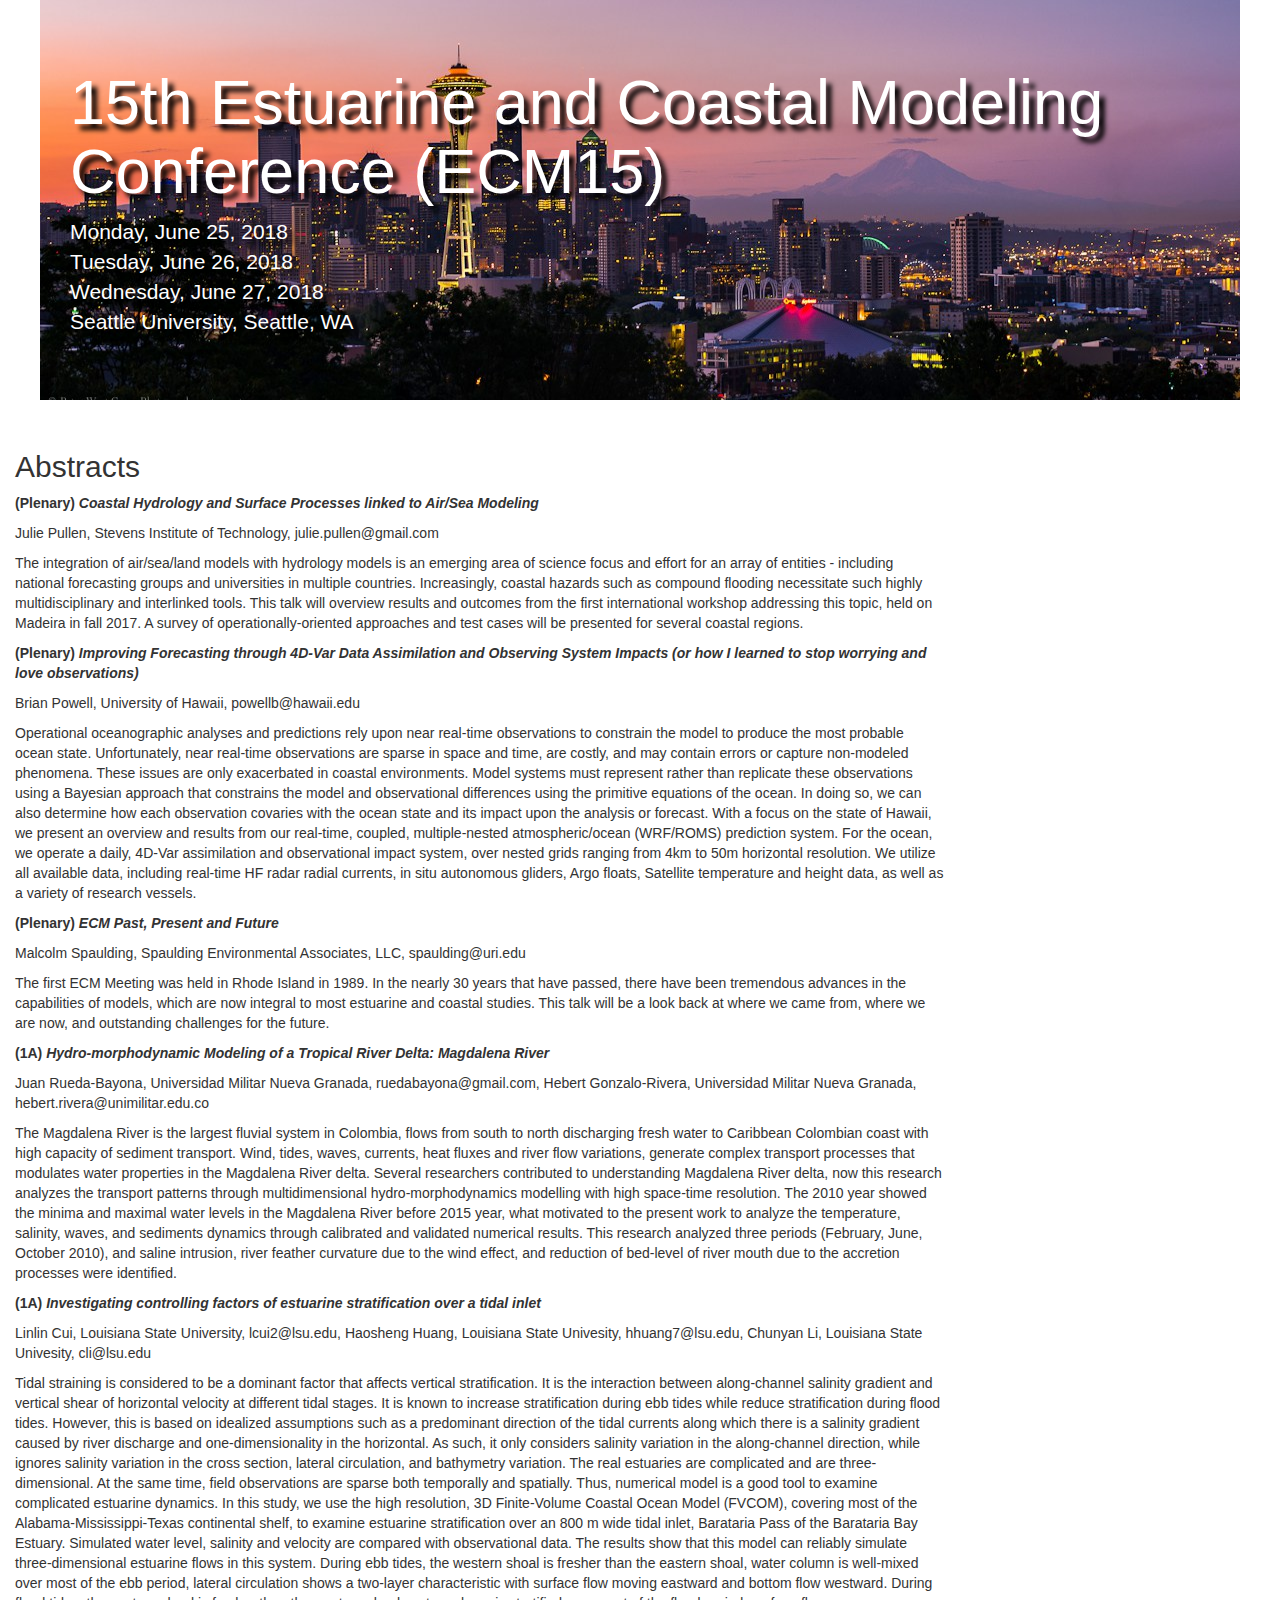
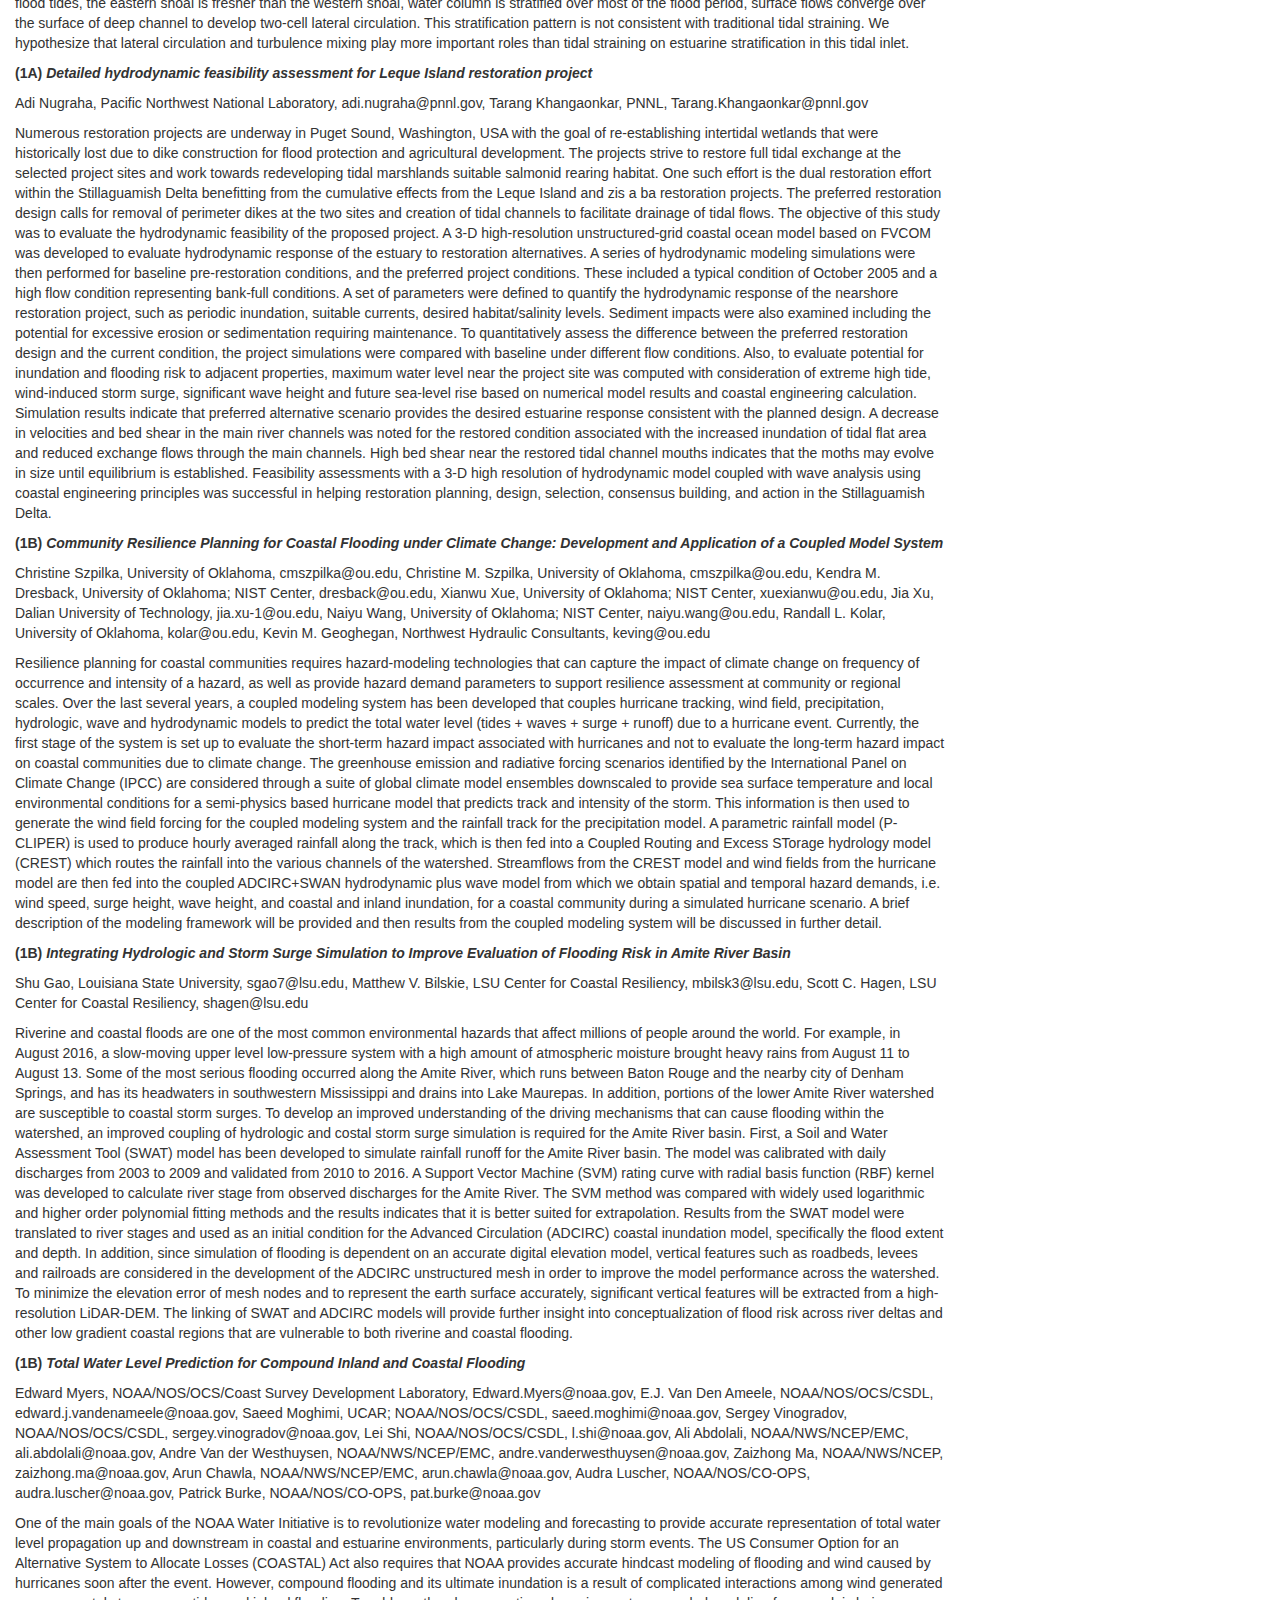
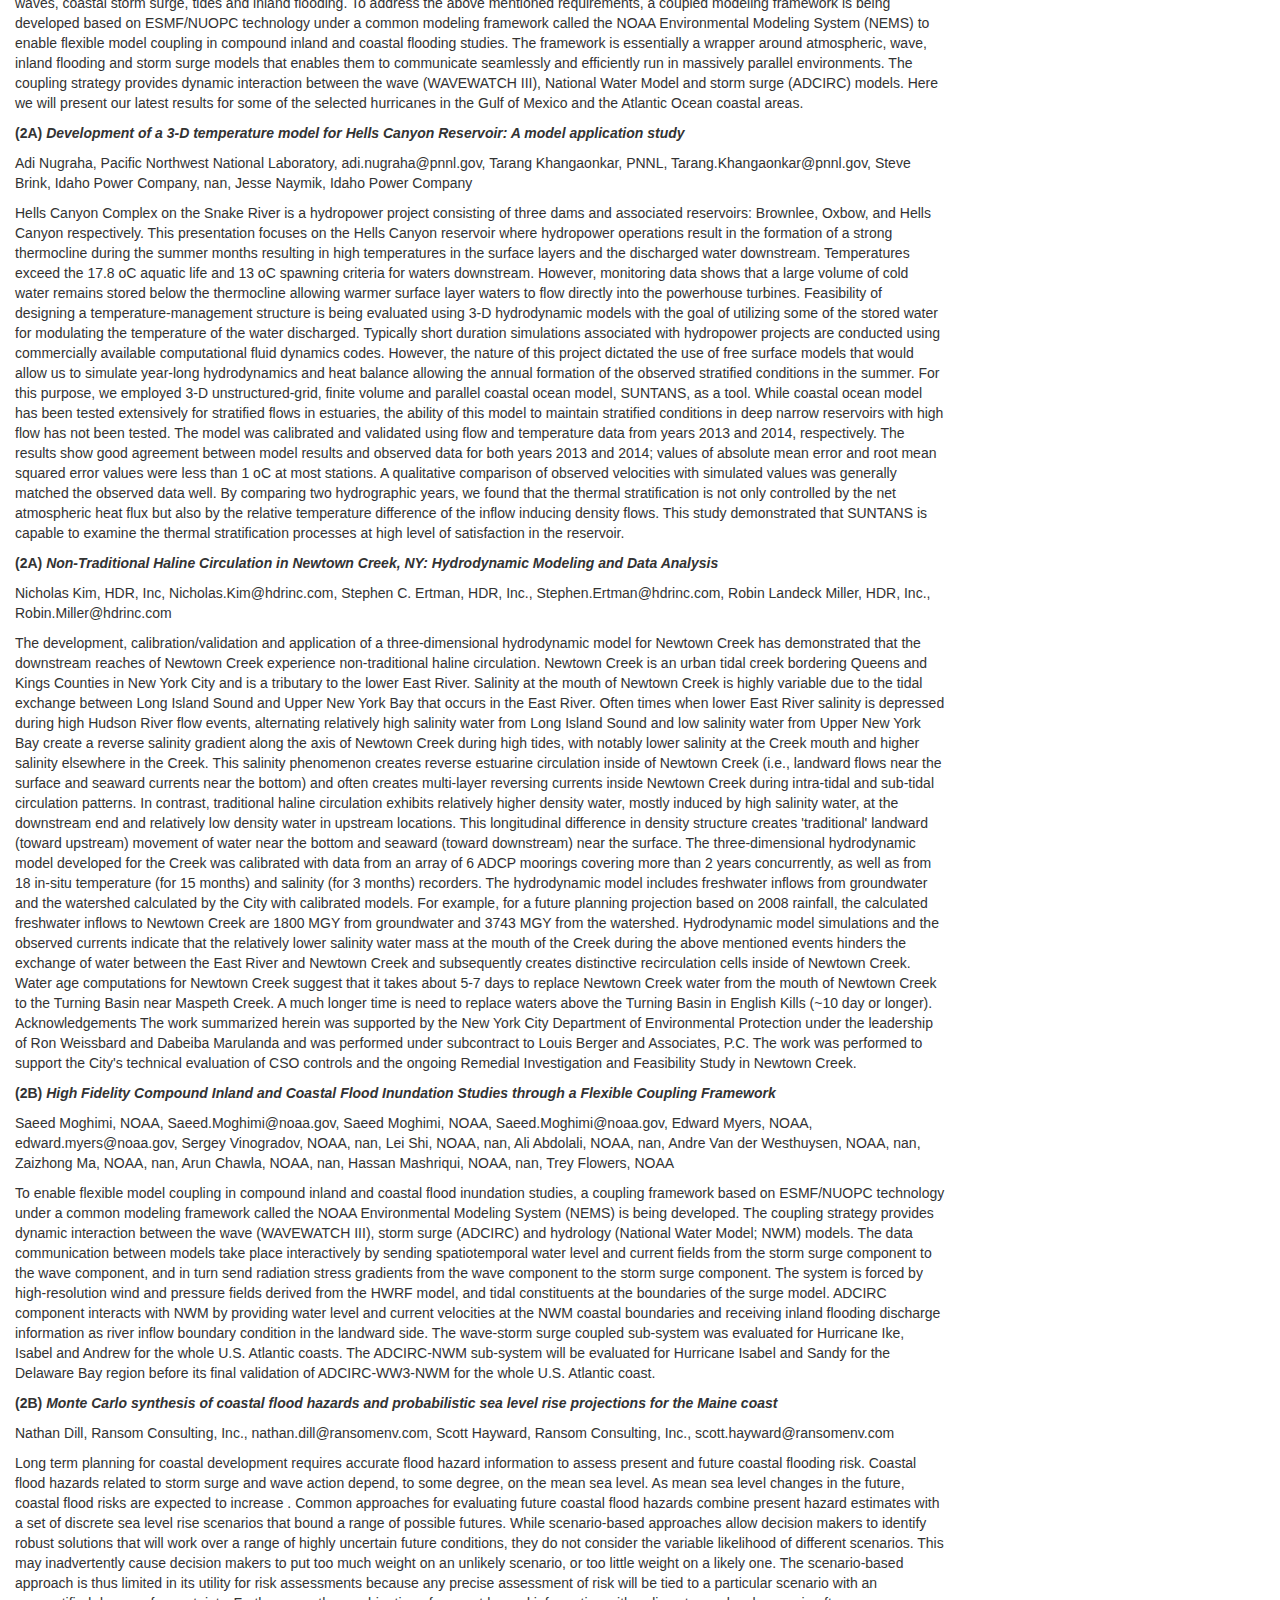
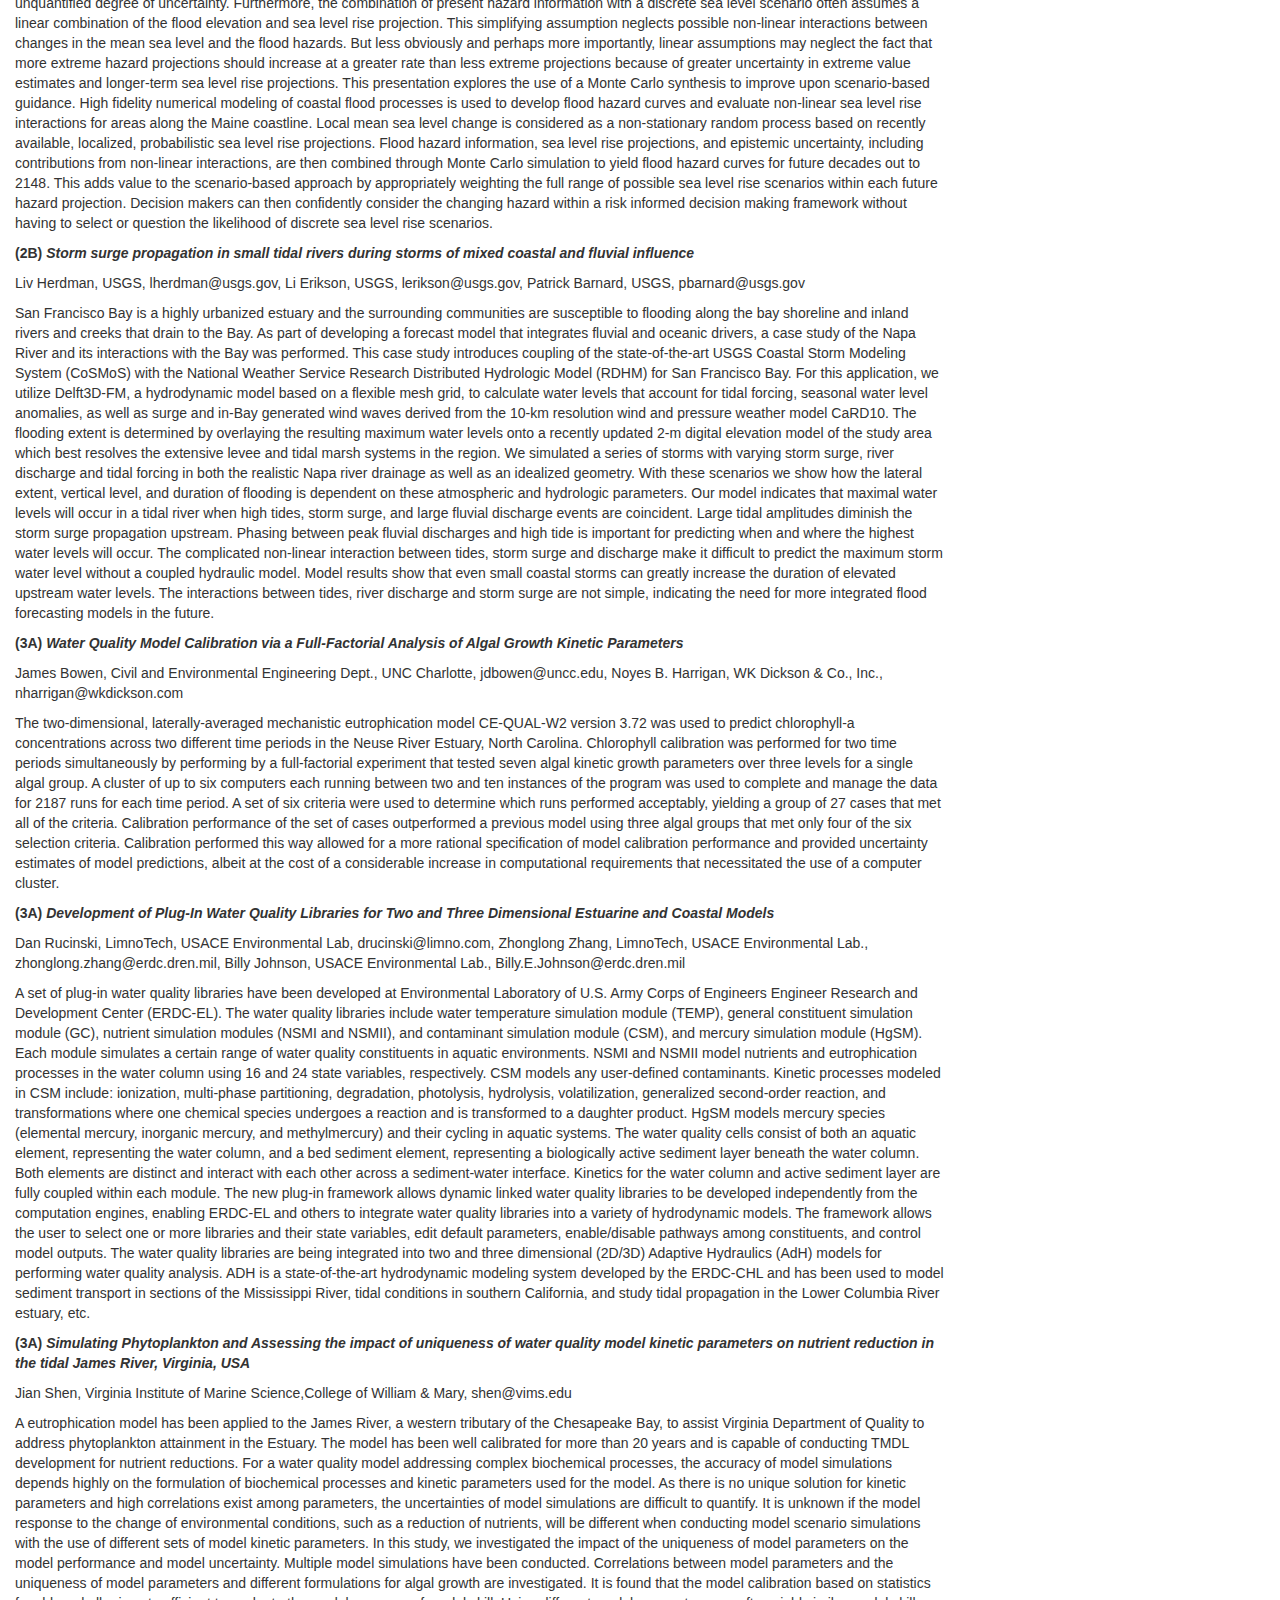
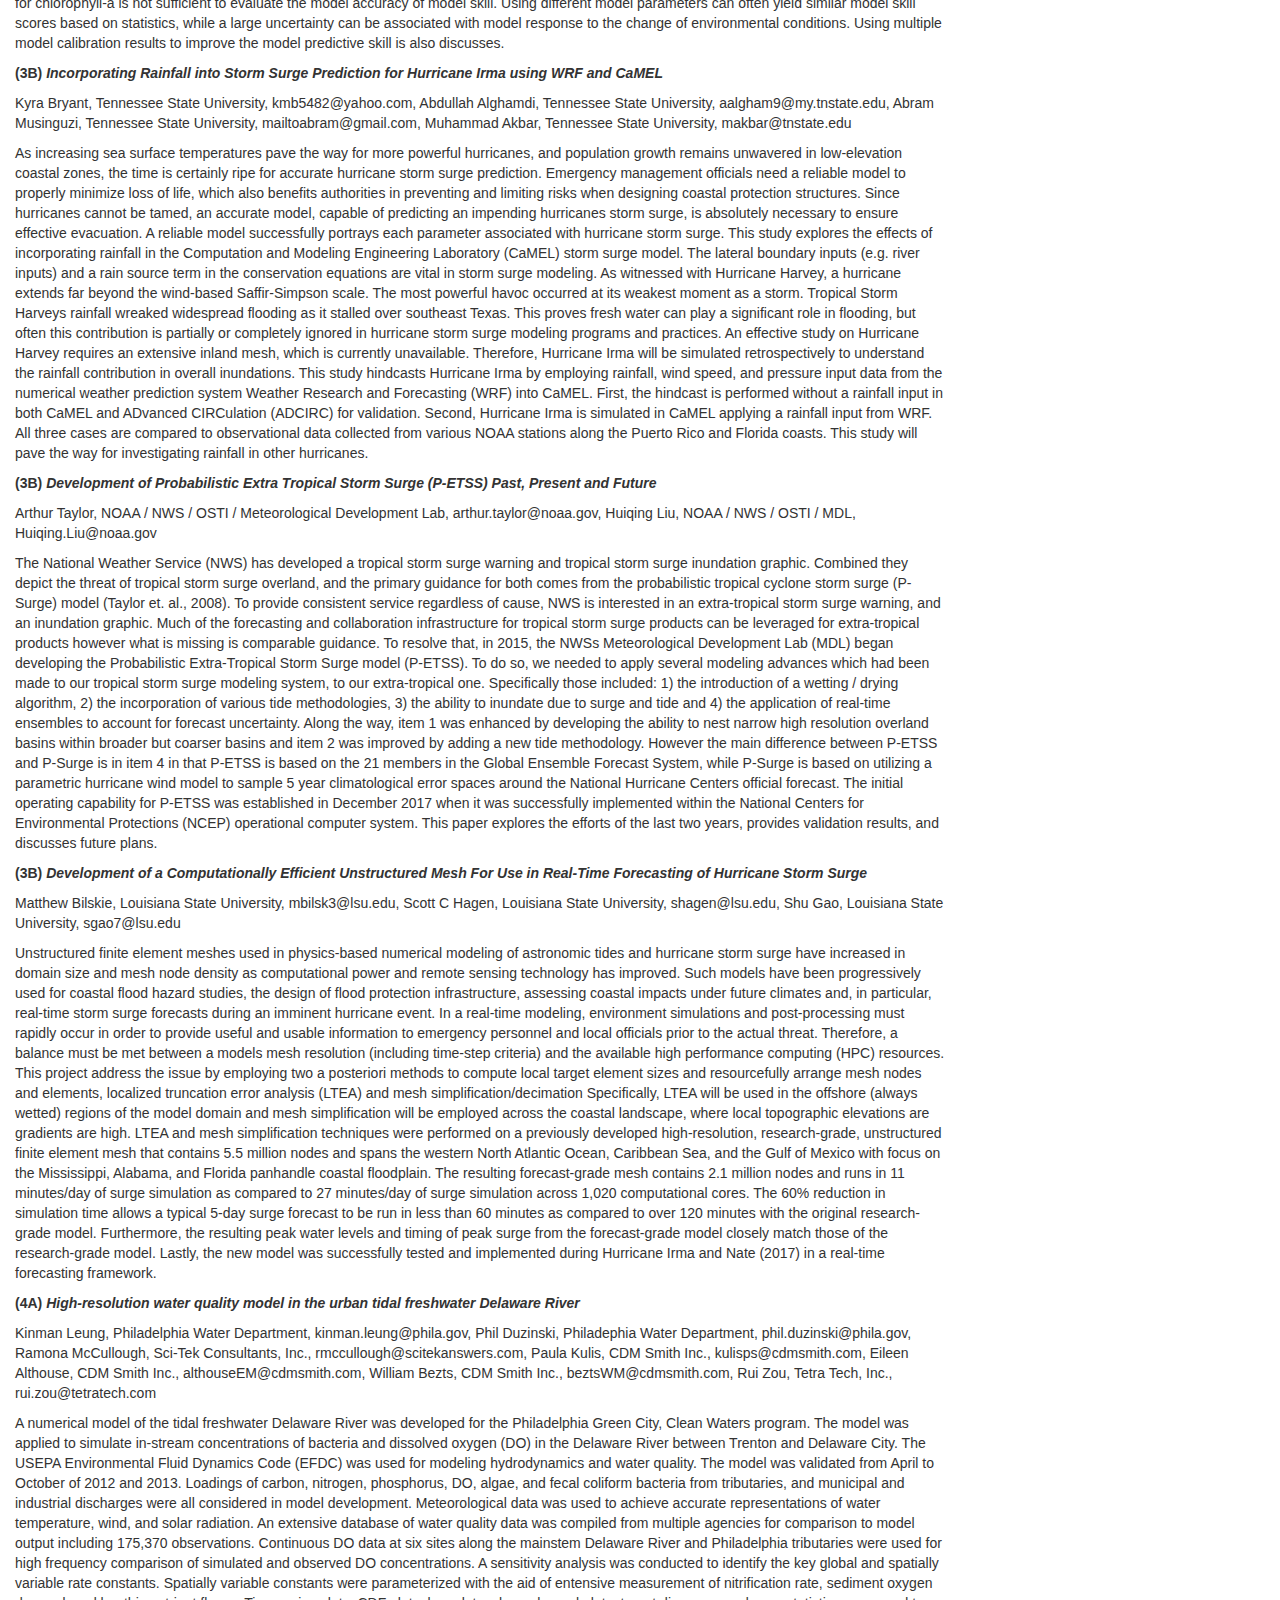
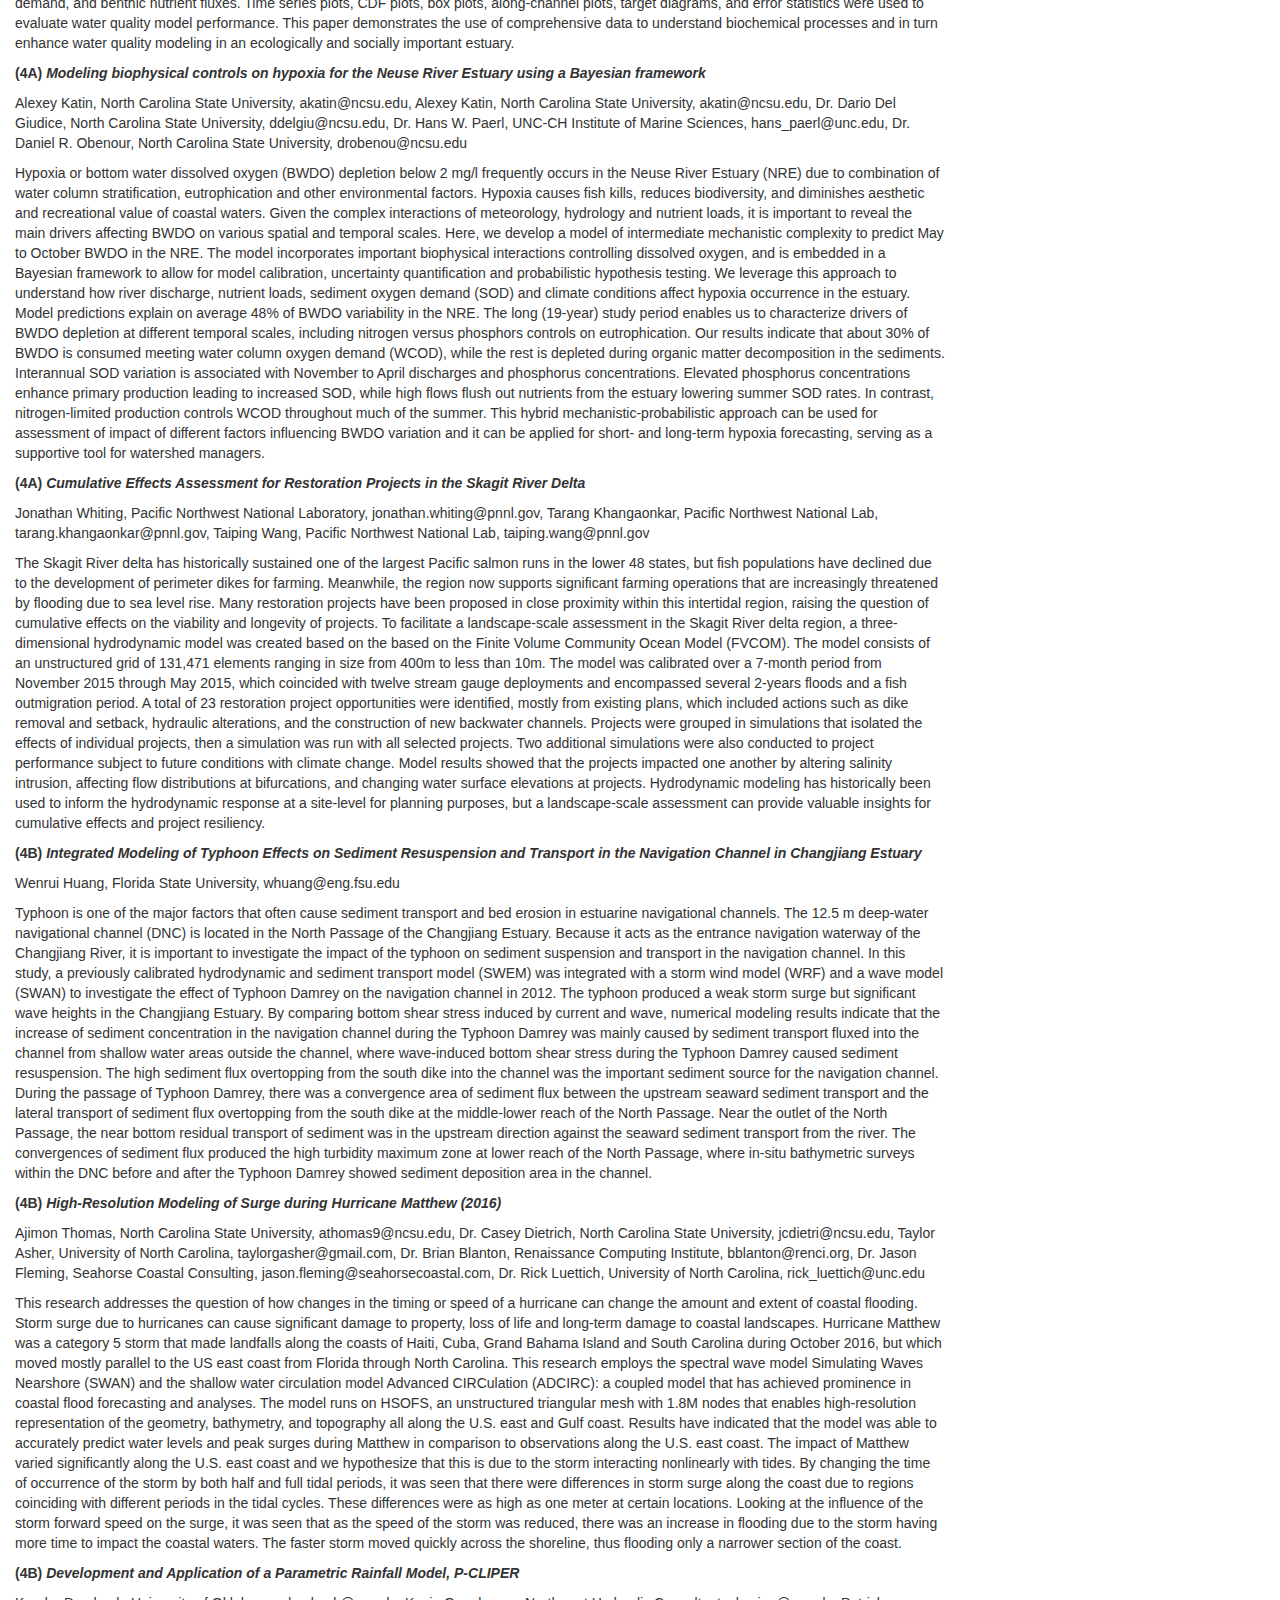
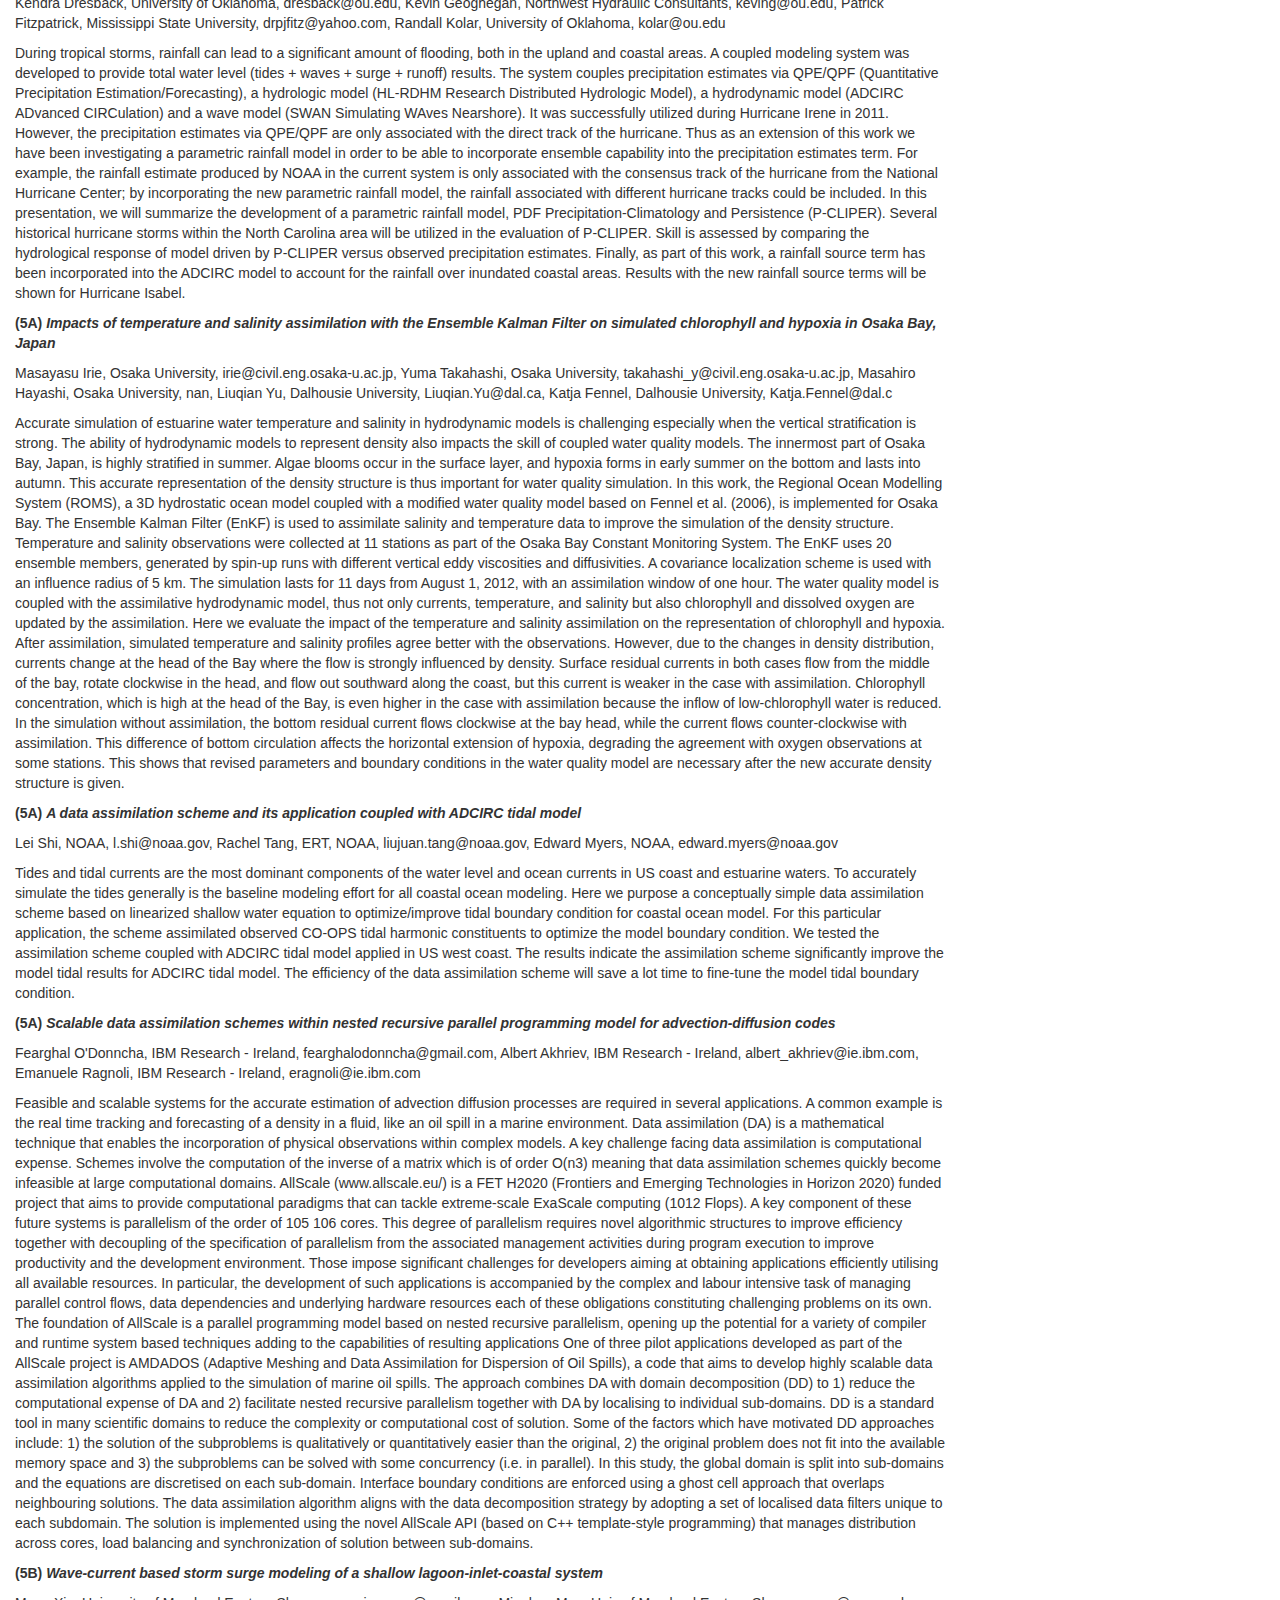
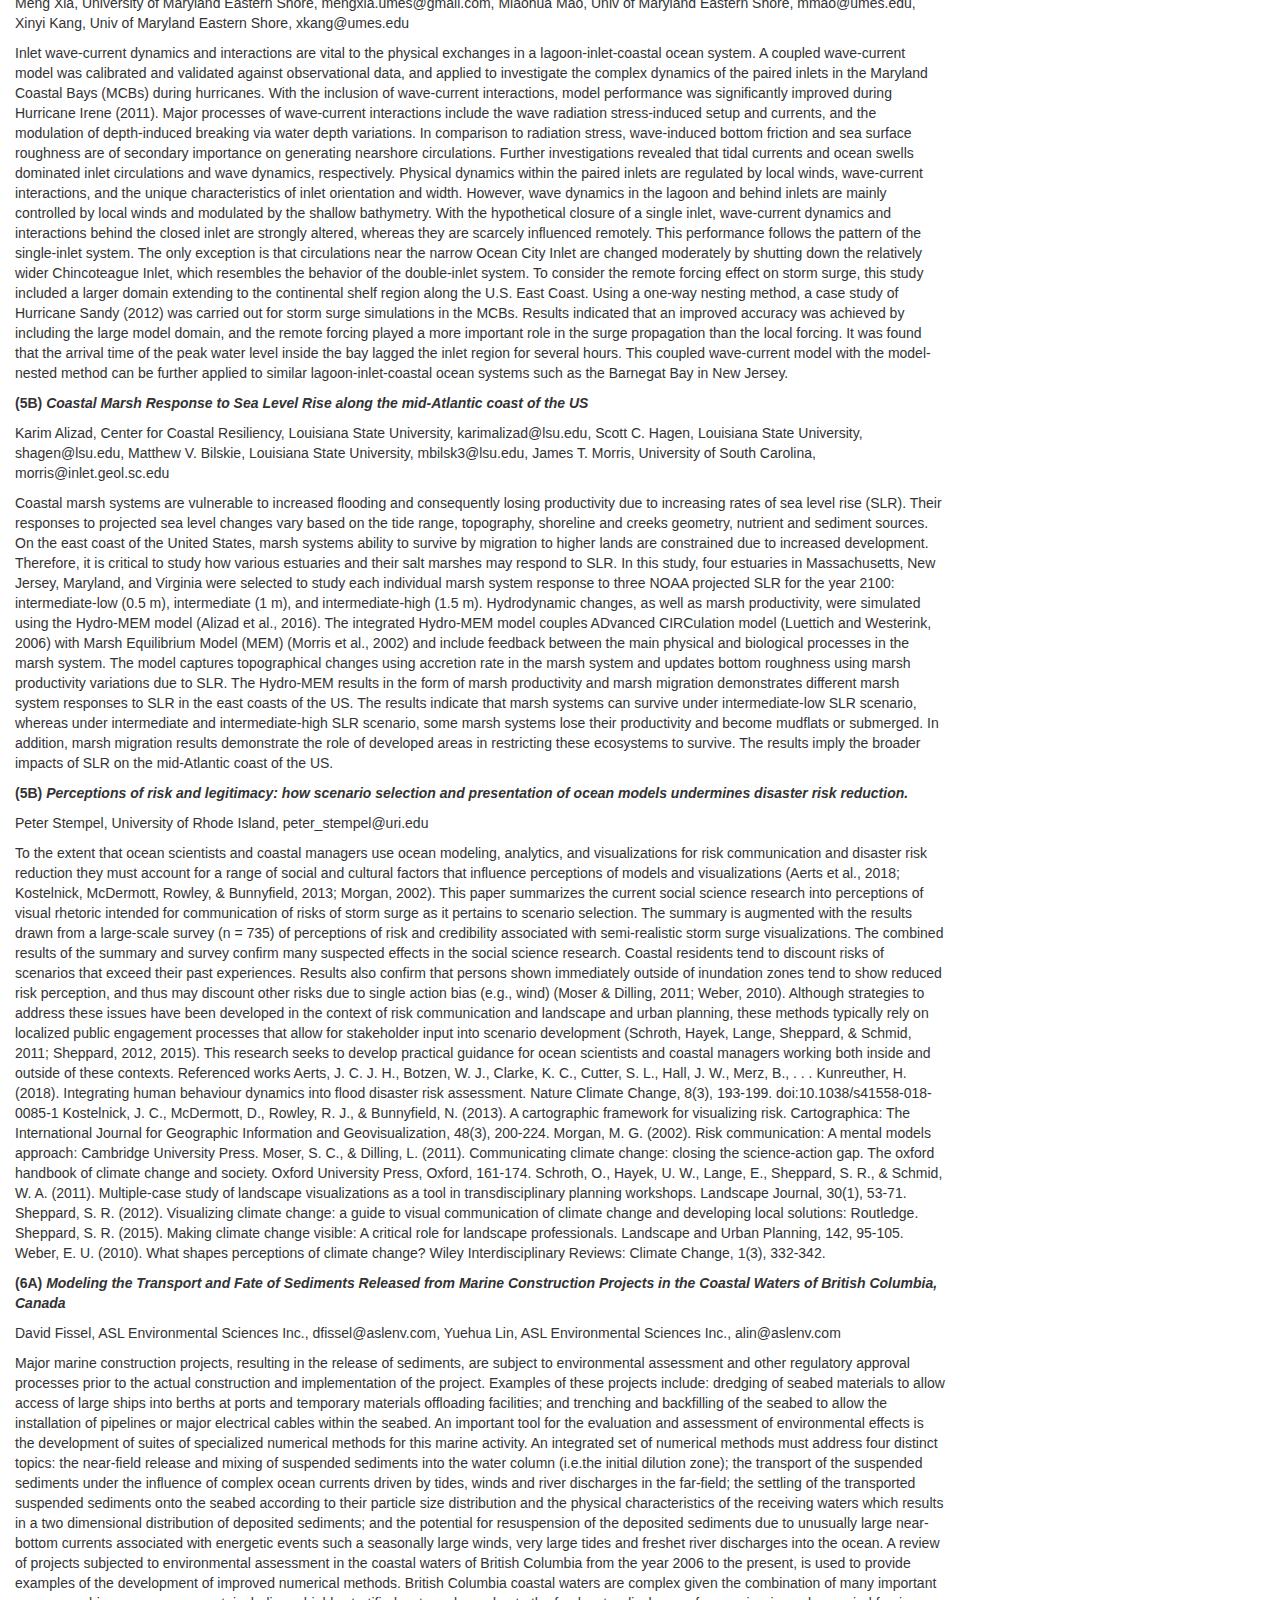
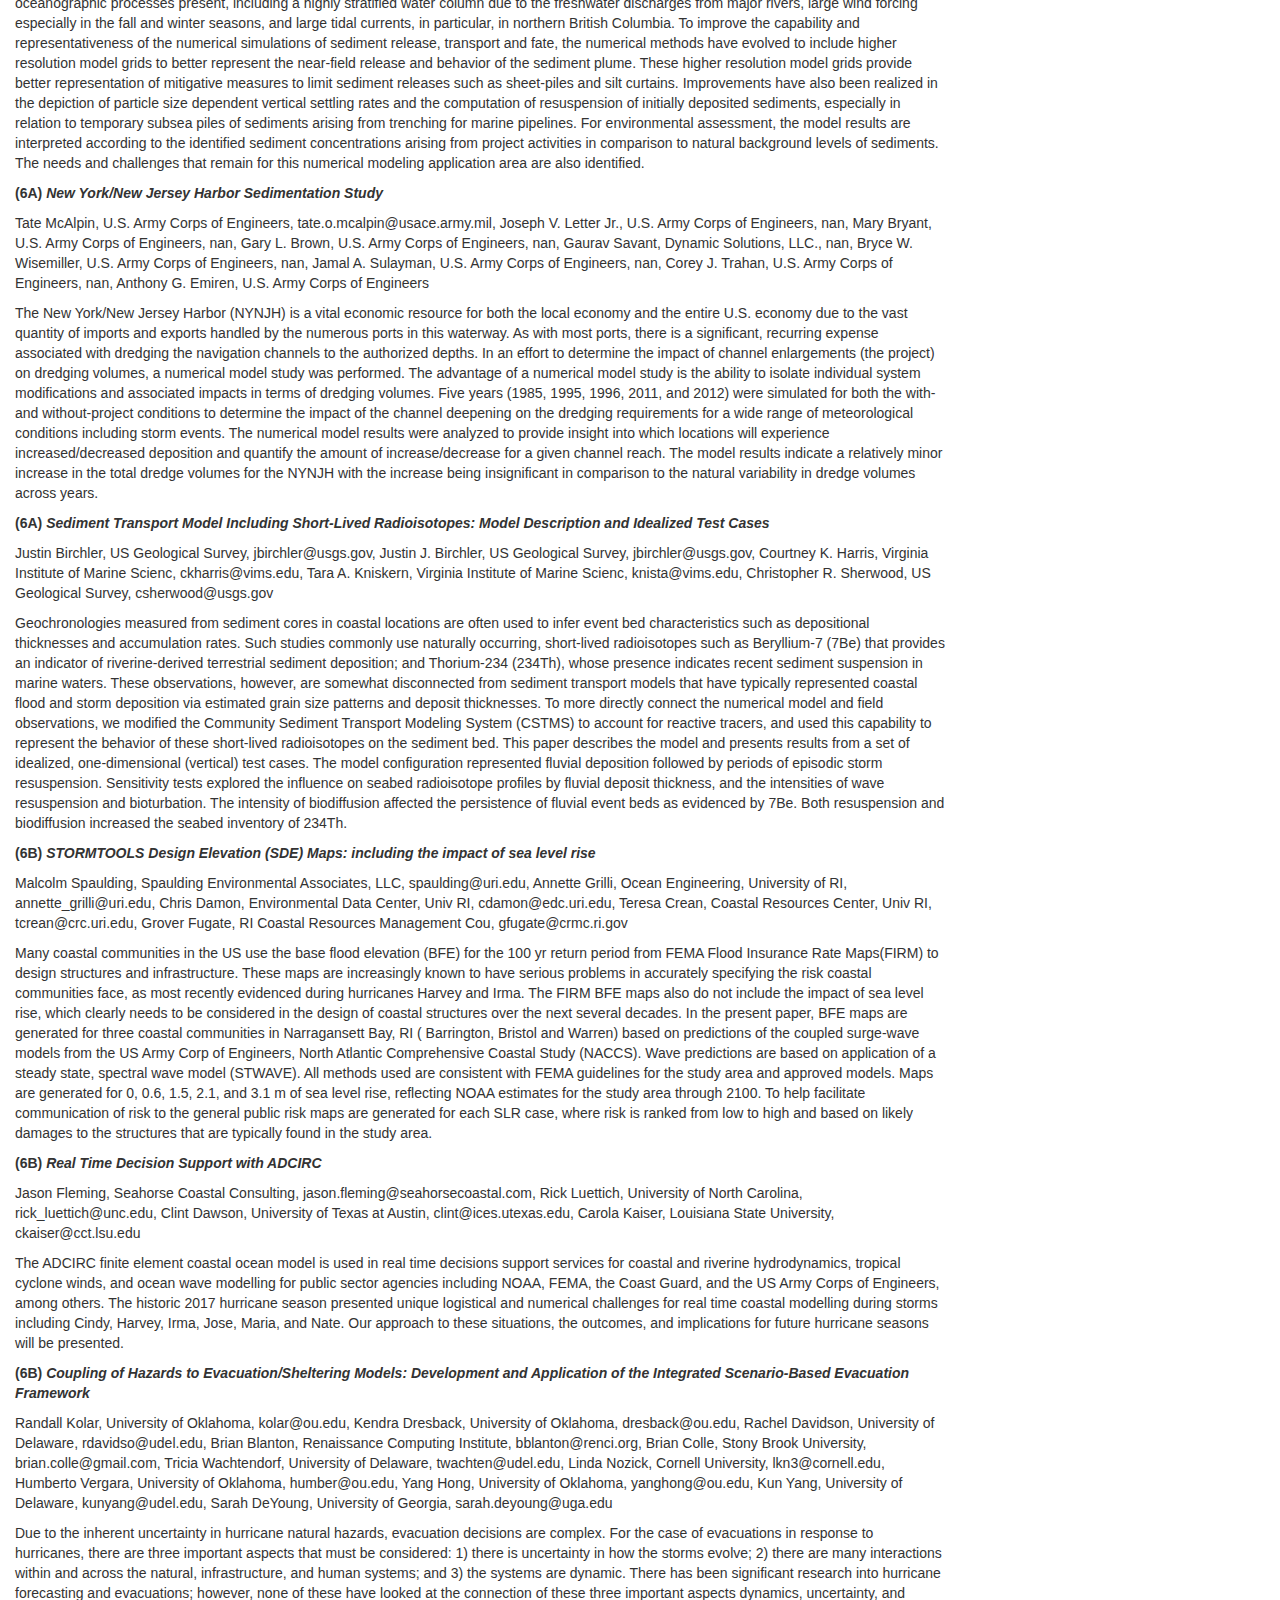
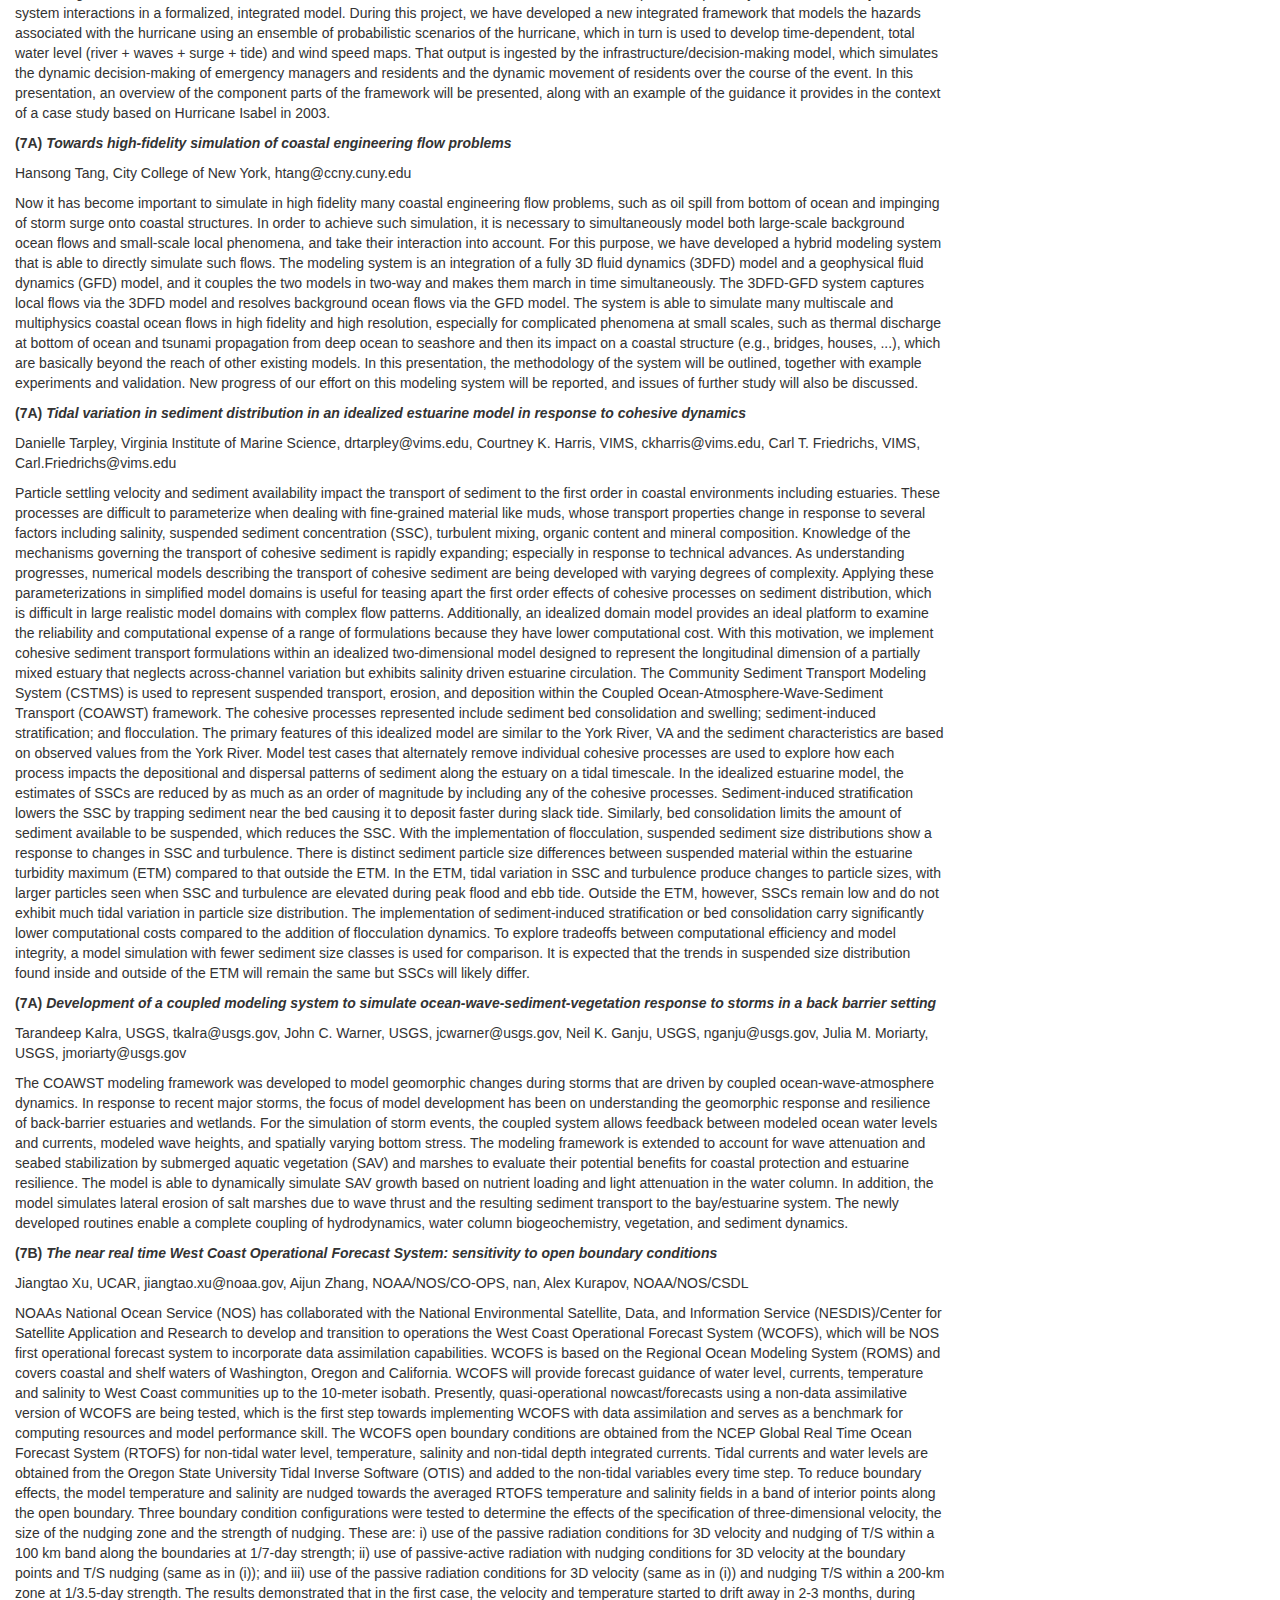
==== abstracts.html @ e9774f06 "added Dan Rucinski" ====
<!doctype html>
<!--[if lt IE 7]>      <html class="no-js lt-ie9 lt-ie8 lt-ie7" lang=""> <![endif]-->
<!--[if IE 7]>         <html class="no-js lt-ie9 lt-ie8" lang=""> <![endif]-->
<!--[if IE 8]>         <html class="no-js lt-ie9" lang=""> <![endif]-->
<!--[if gt IE 8]><!--> <html class="no-js" lang=""> <!--<![endif]-->
    <head>
        <meta charset="utf-8">
        <meta http-equiv="X-UA-Compatible" content="IE=edge,chrome=1">
        <title>15th Estuarine and Coastal Modeling Conference (ECM15)</title>
        <meta name="description" content="">
        <meta name="viewport" content="width=device-width, initial-scale=1">
        <link rel="apple-touch-icon" href="apple-touch-icon.png">

        <link rel="stylesheet" href="css/bootstrap.min.css">
        <style>
            body {
                
                padding-bottom: 20px;
            }
        </style>
        <link rel="stylesheet" href="css/bootstrap-theme.min.css">
        <link rel="stylesheet" href="css/main.css">

        <script src="js/vendor/modernizr-2.8.3-respond-1.4.2.min.js"></script>
    </head>
    <body>
        <!--[if lt IE 8]>
            <p class="browserupgrade">You are using an <strong>outdated</strong> browser. Please <a href="http://browsehappy.com/">upgrade your browser</a> to improve your experience.</p>
        <![endif]-->
<!--     <nav class="navbar navbar-inverse navbar-fixed-top" role="navigation">
      <div class="container">
        <div class="navbar-header">
          
          <a class="navbar-brand" href="http://ecm.github.io/ECM15/">ECM15</a>
        </div>
        
      </div>
    </nav> -->

<!-- Main jumbotron for a primary marketing message or call to action -->
    <div class="jumbotron">
      <div class="container">
        <h1>15th Estuarine and Coastal Modeling Conference (ECM15)</h1>
        <p>Monday, June 25, 2018 <br />
           Tuesday, June 26, 2018 <br />
           Wednesday, June 27, 2018 <br />
           Seattle University, Seattle, WA</p>
       
           </div>
    </div>
	   <div class="col-md-9">

<h2>Abstracts</h2>

<a name="Coastal Hydrology and Surface Processes linked to Air/Sea Modeling"></a>
<p><strong> (Plenary) <em> Coastal Hydrology and Surface Processes linked to Air/Sea Modeling </em></strong> 
<p>Julie Pullen, Stevens Institute of Technology, julie.pullen@gmail.com
<p>The integration of air/sea/land models with hydrology models is an emerging area of science focus and effort for an array of entities -  including national forecasting groups and universities in multiple countries.  Increasingly, coastal hazards such as compound flooding necessitate such highly multidisciplinary and interlinked tools. This talk will overview results and outcomes from the first international workshop addressing this topic, held on Madeira in fall 2017.   A survey of operationally-oriented approaches and test cases will be presented for several coastal regions. 

<a name="Improving Forecasting through 4D-Var Data Assimilation and Observing System Impacts (or how I learned to stop worrying and love observations)"></a>
<p><strong> (Plenary) <em> Improving Forecasting through 4D-Var Data Assimilation and Observing System Impacts (or how I learned to stop worrying and love observations) </em></strong> 
<p>Brian Powell, University of Hawaii, powellb@hawaii.edu
<p>Operational oceanographic analyses and predictions rely upon near real-time observations to constrain the model to produce the most probable ocean state. Unfortunately, near real-time observations are sparse in space and time, are costly, and may contain errors or capture non-modeled phenomena. These issues are only exacerbated in coastal environments. Model systems must represent rather than replicate these observations using a Bayesian approach that constrains the model and observational differences using the primitive equations of the ocean. In doing so, we can also determine how each observation covaries with the ocean state and its impact upon the analysis or forecast. With a focus on the state of Hawaii, we present an overview and results from our real-time, coupled, multiple-nested atmospheric/ocean (WRF/ROMS) prediction system. For the ocean, we operate a daily, 4D-Var assimilation and observational impact system, over nested grids ranging from 4km to 50m horizontal resolution. We utilize all available data, including real-time HF radar radial currents, in situ autonomous gliders, Argo floats, Satellite temperature and height data, as well as a variety of research vessels.
 

<a name="ECM Past, Present and Future"></a>
<p><strong> (Plenary) <em> ECM Past, Present and Future </em></strong> 
<p>Malcolm Spaulding, Spaulding Environmental Associates, LLC, spaulding@uri.edu
<p>The first ECM Meeting was held in Rhode Island in 1989.  In the nearly 30 years that have passed, there have been tremendous advances in the capabilities of models, which are now integral to most estuarine and coastal studies.  This talk will be a look back at where we came from, where we are now, and outstanding challenges for the future.   

<a name="Hydro-morphodynamic Modeling of a Tropical River Delta: Magdalena River"></a>
<p><strong> (1A) <em> Hydro-morphodynamic Modeling of a Tropical River Delta: Magdalena River </em></strong> 
<p>Juan Rueda-Bayona, Universidad Militar Nueva Granada, ruedabayona@gmail.com, Hebert Gonzalo-Rivera, Universidad Militar Nueva Granada, hebert.rivera@unimilitar.edu.co
<p>The Magdalena River is the largest fluvial system in Colombia, flows from south to north discharging fresh water to Caribbean Colombian coast with high capacity of sediment transport. Wind, tides, waves, currents, heat fluxes and river flow variations, generate complex transport processes that modulates water properties in the Magdalena River delta. Several researchers contributed to understanding Magdalena River delta, now this research analyzes the transport patterns through multidimensional hydro-morphodynamics modelling with high space-time resolution. The 2010 year showed the minima and maximal water levels in the Magdalena River before 2015 year, what motivated to the present work to analyze the temperature, salinity, waves, and sediments dynamics through calibrated and validated numerical results.  This research analyzed three periods (February, June, October 2010), and saline intrusion, river feather curvature due to the wind effect, and reduction of bed-level of river mouth due to the accretion processes were identified. 

<a name="Investigating controlling factors of estuarine stratification over a tidal inlet"></a>
<p><strong> (1A) <em> Investigating controlling factors of estuarine stratification over a tidal inlet </em></strong> 
<p>Linlin Cui, Louisiana State University, lcui2@lsu.edu, Haosheng Huang, Louisiana State Univesity, hhuang7@lsu.edu, Chunyan Li, Louisiana State Univesity, cli@lsu.edu
<p>Tidal straining is considered to be a dominant factor that affects vertical stratification. It is the interaction between along-channel salinity gradient and vertical shear of horizontal velocity at different tidal stages. It is known to increase stratification during ebb tides while reduce stratification during flood tides. However, this is based on idealized assumptions such as a predominant direction of the tidal currents along which there is a salinity gradient caused by river discharge and one-dimensionality in the horizontal. As such, it only considers salinity variation in the along-channel direction, while ignores salinity variation in the cross section, lateral circulation, and bathymetry variation. The real estuaries are complicated and are three-dimensional. At the same time, field observations are sparse both temporally and spatially. Thus, numerical model is a good tool to examine complicated estuarine dynamics. 

In this study, we use the high resolution, 3D Finite-Volume Coastal Ocean Model (FVCOM), covering most of the Alabama-Mississippi-Texas continental shelf, to examine estuarine stratification over an 800 m wide tidal inlet, Barataria Pass of the Barataria Bay Estuary. Simulated water level, salinity and velocity are compared with observational data. The results show that this model can reliably simulate three-dimensional estuarine flows in this system. During ebb tides, the western shoal is fresher than the eastern shoal, water column is well-mixed over most of the ebb period, lateral circulation shows a two-layer characteristic with surface flow moving eastward and bottom flow westward. During flood tides, the eastern shoal is fresher than the western shoal, water column is stratified over most of the flood period, surface flows converge over the surface of deep channel to develop two-cell lateral circulation. This stratification pattern is not consistent with traditional tidal straining. We hypothesize that lateral circulation and turbulence mixing play more important roles than tidal straining on estuarine stratification in this tidal inlet. 

<a name="Detailed hydrodynamic feasibility assessment for Leque Island restoration project"></a>
<p><strong> (1A) <em> Detailed hydrodynamic feasibility assessment for Leque Island restoration project </em></strong> 
<p>Adi Nugraha, Pacific Northwest National Laboratory, adi.nugraha@pnnl.gov, Tarang Khangaonkar, PNNL, Tarang.Khangaonkar@pnnl.gov
<p>Numerous restoration projects are underway in Puget Sound, Washington, USA with the goal of re-establishing intertidal wetlands that were historically lost due to dike construction for flood protection and agricultural development. The projects strive to restore full tidal exchange at the selected project sites and work towards redeveloping tidal marshlands suitable salmonid rearing habitat. One such effort is the dual restoration effort within the Stillaguamish Delta benefitting from the cumulative effects from the Leque Island and zis a ba restoration projects. The preferred restoration  design calls for removal of perimeter dikes at the two sites and creation of tidal channels to facilitate drainage of tidal flows. The objective of this study was to evaluate the hydrodynamic feasibility of the proposed project. A 3-D high-resolution unstructured-grid coastal ocean model based on FVCOM was developed to evaluate hydrodynamic response of the estuary to restoration alternatives. A series of hydrodynamic modeling simulations were then performed for baseline pre-restoration conditions, and the preferred project conditions. These included a typical condition of October 2005 and a high flow condition representing bank-full conditions. A set of parameters were defined to quantify the hydrodynamic response of the nearshore restoration project, such as periodic inundation, suitable currents, desired habitat/salinity levels.  Sediment impacts were also examined including the potential for excessive erosion or sedimentation requiring maintenance. To quantitatively assess the difference between the preferred restoration design and the current condition, the project simulations were compared with baseline under different flow conditions.  Also, to evaluate potential for inundation and flooding risk to adjacent properties, maximum water level near the project site was computed with consideration of extreme high tide, wind-induced storm surge, significant wave height and future sea-level rise based on numerical model results and coastal engineering calculation. Simulation results indicate that preferred alternative scenario provides the desired estuarine response consistent with the planned design. A decrease in velocities and bed shear in the main river channels was noted for the restored condition associated with the increased inundation of tidal flat area and reduced exchange flows through the main channels. High bed shear near the restored tidal channel mouths indicates that the moths may evolve in size until equilibrium is established. Feasibility assessments with a 3-D high resolution of hydrodynamic model coupled with wave analysis using coastal engineering principles was successful in helping restoration planning, design, selection, consensus building, and action in the Stillaguamish Delta. 

<a name="Community Resilience Planning for Coastal Flooding under Climate Change: Development and Application of a Coupled Model System"></a>
<p><strong> (1B) <em> Community Resilience Planning for Coastal Flooding under Climate Change: Development and Application of a Coupled Model System </em></strong> 
<p>Christine Szpilka, University of Oklahoma, cmszpilka@ou.edu, Christine M. Szpilka, University of Oklahoma, cmszpilka@ou.edu, Kendra M. Dresback, University of Oklahoma; NIST Center, dresback@ou.edu, Xianwu Xue, University of Oklahoma; NIST Center, xuexianwu@ou.edu, Jia Xu, Dalian University of Technology, jia.xu-1@ou.edu, Naiyu Wang, University of Oklahoma; NIST Center, naiyu.wang@ou.edu, Randall L. Kolar, University of Oklahoma, kolar@ou.edu, Kevin M. Geoghegan, Northwest Hydraulic Consultants, keving@ou.edu
<p>Resilience planning for coastal communities requires hazard-modeling technologies that can capture the impact of climate change on frequency of occurrence and intensity of a hazard, as well as provide hazard demand parameters to support resilience assessment at community or regional scales. Over the last several years, a coupled modeling system has been developed that couples hurricane tracking, wind field, precipitation, hydrologic, wave and hydrodynamic models to predict the total water level (tides + waves + surge + runoff) due to a hurricane event. Currently, the first stage of the system is set up to evaluate the short-term hazard impact associated with hurricanes and not to evaluate the long-term hazard impact on coastal communities due to climate change. The greenhouse emission and radiative forcing scenarios identified by the International Panel on Climate Change (IPCC) are considered through a suite of global climate model ensembles downscaled to provide sea surface temperature and local environmental conditions for a semi-physics based hurricane model that predicts track and intensity of the storm. This information is then used to generate the wind field forcing for the coupled modeling system and the rainfall track for the precipitation model. A parametric rainfall model (P-CLIPER) is used to produce hourly averaged rainfall along the track, which is then fed into a Coupled Routing and Excess STorage hydrology model (CREST) which routes the rainfall into the various channels of the watershed. Streamflows from the CREST model and wind fields from the hurricane model are then fed into the coupled ADCIRC+SWAN hydrodynamic plus wave model from which we obtain spatial and temporal hazard demands, i.e. wind speed, surge height, wave height, and coastal and inland inundation, for a coastal community during a simulated hurricane scenario. A brief description of the modeling framework will be provided and then results from the coupled modeling system will be discussed in further detail. 

<a name="Integrating Hydrologic and Storm Surge Simulation to Improve Evaluation of Flooding Risk in Amite River Basin"></a>
<p><strong> (1B) <em> Integrating Hydrologic and Storm Surge Simulation to Improve Evaluation of Flooding Risk in Amite River Basin </em></strong> 
<p>Shu Gao, Louisiana State University, sgao7@lsu.edu, Matthew V. Bilskie, LSU Center for Coastal Resiliency, mbilsk3@lsu.edu, Scott C. Hagen, LSU Center for Coastal Resiliency, shagen@lsu.edu
<p>Riverine and coastal floods are one of the most common environmental hazards that affect millions of people around the world. For example, in August 2016, a slow-moving upper level low-pressure system with a high amount of atmospheric moisture brought heavy rains from August 11 to August 13. Some of the most serious flooding occurred along the Amite River, which runs between Baton Rouge and the nearby city of Denham Springs, and has its headwaters in southwestern Mississippi and drains into Lake Maurepas. In addition, portions of the lower Amite River watershed are susceptible to coastal storm surges. To develop an improved understanding of the driving mechanisms that can cause flooding within the watershed, an improved coupling of hydrologic and costal storm surge simulation is required for the Amite River basin.
First, a Soil and Water Assessment Tool (SWAT) model has been developed to simulate rainfall runoff for the Amite River basin. The model was calibrated with daily discharges from 2003 to 2009 and validated from 2010 to 2016. A Support Vector Machine (SVM) rating curve with radial basis function (RBF) kernel was developed to calculate river stage from observed discharges for the Amite River. The SVM method was compared with widely used logarithmic and higher order polynomial fitting methods and the results indicates that it is better suited for extrapolation. Results from the SWAT model were translated to river stages and used as an initial condition for the Advanced Circulation (ADCIRC) coastal inundation model, specifically the flood extent and depth. 
In addition, since simulation of flooding is dependent on an accurate digital elevation model, vertical features such as roadbeds, levees and railroads are considered in the development of the ADCIRC unstructured mesh in order to improve the model performance across the watershed. To minimize the elevation error of mesh nodes and to represent the earth surface accurately, significant vertical features will be extracted from a high-resolution LiDAR-DEM. The linking of SWAT and ADCIRC models will provide further insight into conceptualization of flood risk across river deltas and other low gradient coastal regions that are vulnerable to both riverine and coastal flooding. 

<a name="Total Water Level Prediction for Compound Inland and Coastal Flooding"></a>
<p><strong> (1B) <em> Total Water Level Prediction for Compound Inland and Coastal Flooding </em></strong> 
<p>Edward Myers, NOAA/NOS/OCS/Coast Survey Development Laboratory, Edward.Myers@noaa.gov, E.J. Van Den Ameele, NOAA/NOS/OCS/CSDL, edward.j.vandenameele@noaa.gov, Saeed Moghimi, UCAR; NOAA/NOS/OCS/CSDL, saeed.moghimi@noaa.gov, Sergey Vinogradov, NOAA/NOS/OCS/CSDL, sergey.vinogradov@noaa.gov, Lei Shi, NOAA/NOS/OCS/CSDL, l.shi@noaa.gov, Ali Abdolali, NOAA/NWS/NCEP/EMC, ali.abdolali@noaa.gov, Andre Van der Westhuysen, NOAA/NWS/NCEP/EMC, andre.vanderwesthuysen@noaa.gov, Zaizhong Ma, NOAA/NWS/NCEP, zaizhong.ma@noaa.gov, Arun Chawla, NOAA/NWS/NCEP/EMC, arun.chawla@noaa.gov, Audra Luscher, NOAA/NOS/CO-OPS, audra.luscher@noaa.gov, Patrick Burke, NOAA/NOS/CO-OPS, pat.burke@noaa.gov
<p>One of the main goals of the NOAA Water Initiative is to revolutionize water modeling and forecasting to provide accurate representation of total water level propagation up and downstream in coastal and estuarine environments, particularly during storm events. The US Consumer Option for an Alternative System to Allocate Losses (COASTAL) Act also requires that NOAA provides accurate hindcast modeling of flooding and wind caused by hurricanes soon after the event. However, compound flooding and its ultimate inundation is a result of complicated interactions among wind generated waves, coastal storm surge, tides and inland flooding. To address the above mentioned requirements, a coupled modeling framework is being developed based on ESMF/NUOPC technology under a common modeling framework called the NOAA Environmental Modeling System (NEMS) to enable flexible model coupling in compound inland and coastal flooding studies. The framework is essentially a wrapper around atmospheric, wave, inland flooding and storm surge models that enables them to communicate seamlessly and efficiently run in massively parallel environments. The coupling strategy provides dynamic interaction between the wave (WAVEWATCH III), National Water Model and storm surge (ADCIRC) models. Here we will present our latest results for some of the selected hurricanes in the Gulf of Mexico and the Atlantic Ocean coastal areas. 

<a name="Development of a 3-D temperature model for Hells Canyon Reservoir: A model application study"></a>
<p><strong> (2A) <em> Development of a 3-D temperature model for Hells Canyon Reservoir: A model application study </em></strong> 
<p>Adi Nugraha, Pacific Northwest National Laboratory, adi.nugraha@pnnl.gov, Tarang Khangaonkar, PNNL, Tarang.Khangaonkar@pnnl.gov, Steve Brink, Idaho Power Company, nan, Jesse Naymik, Idaho Power Company
<p>Hells Canyon Complex on the Snake River is a hydropower project consisting of three dams and associated reservoirs: Brownlee, Oxbow, and Hells Canyon respectively. This presentation focuses on the Hells Canyon reservoir where hydropower operations result in the formation of a strong thermocline during the summer months resulting in high temperatures in the surface layers and the discharged water downstream. Temperatures exceed the 17.8 oC aquatic life and 13 oC spawning criteria for waters downstream. However, monitoring data shows that a large volume of cold water remains stored below the thermocline allowing warmer surface layer waters to flow directly into the powerhouse turbines. Feasibility of designing a temperature-management structure is being evaluated using 3-D hydrodynamic models with the goal of utilizing some of the stored water for modulating the temperature of the water discharged.
Typically short duration simulations associated with hydropower projects are conducted using commercially available computational fluid dynamics codes. However, the nature of this project dictated the use of free surface models that would allow us to simulate year-long hydrodynamics and heat balance allowing the annual formation of the observed stratified conditions in the summer. For this purpose, we employed 3-D unstructured-grid, finite volume and parallel coastal ocean model, SUNTANS, as a tool. While coastal ocean model has been tested extensively for stratified flows in estuaries, the ability of this model to maintain stratified conditions in deep narrow reservoirs with high flow has not been tested. The model was calibrated and validated using flow and temperature data from years 2013 and 2014, respectively. The results show good agreement between model results and observed data for both years 2013 and 2014; values of absolute mean error and root mean squared error values were less than 1 oC at most stations. A qualitative comparison of observed velocities with simulated values was generally matched the observed data well. By comparing two hydrographic years, we found that the thermal stratification is not only controlled by the net atmospheric heat flux but also by the relative temperature difference of the inflow inducing density flows. This study demonstrated that SUNTANS is capable to examine the thermal stratification processes at high level of satisfaction in the reservoir. 

<a name="Non-Traditional Haline Circulation in Newtown Creek, NY: Hydrodynamic Modeling and Data Analysis"></a>
<p><strong> (2A) <em> Non-Traditional Haline Circulation in Newtown Creek, NY: Hydrodynamic Modeling and Data Analysis </em></strong> 
<p>Nicholas Kim, HDR, Inc, Nicholas.Kim@hdrinc.com, Stephen C. Ertman, HDR, Inc., Stephen.Ertman@hdrinc.com, Robin Landeck Miller, HDR, Inc., Robin.Miller@hdrinc.com
<p>The development, calibration/validation and application of a three-dimensional hydrodynamic model for Newtown Creek has demonstrated that the downstream reaches of Newtown Creek experience non-traditional haline circulation.  Newtown Creek is an urban tidal creek bordering Queens and Kings Counties in New York City and is a tributary to the lower East River.  Salinity at the mouth of Newtown Creek is highly variable due to the tidal exchange between Long Island Sound and Upper New York Bay that occurs in the East River. Often times when lower East River salinity is depressed during high Hudson River flow events, alternating relatively high salinity water from Long Island Sound and low salinity water from Upper New York Bay create a reverse salinity gradient along the axis of Newtown Creek during high tides, with notably lower salinity at the Creek mouth and higher salinity elsewhere in the Creek.  This salinity phenomenon creates reverse estuarine circulation inside of Newtown Creek (i.e., landward flows near the surface and seaward currents near the bottom) and often creates multi-layer reversing currents inside Newtown Creek during intra-tidal and sub-tidal circulation patterns.  In contrast, traditional haline circulation exhibits relatively higher density water, mostly induced by high salinity water, at the downstream end and relatively low density water in upstream locations. This longitudinal difference in density structure creates 'traditional' landward (toward upstream) movement of water near the bottom and seaward (toward downstream) near the surface. The three-dimensional hydrodynamic model developed for the Creek was calibrated with data from an array of 6 ADCP moorings covering more than 2 years concurrently, as well as from 18 in-situ temperature (for 15 months) and salinity (for 3 months) recorders. The hydrodynamic model includes freshwater inflows from groundwater and the watershed calculated by the City with calibrated models.  For example, for a future planning projection based on 2008 rainfall, the calculated freshwater inflows to Newtown Creek are 1800 MGY from groundwater and 3743 MGY from the watershed.  Hydrodynamic model simulations and the observed currents indicate that the relatively lower salinity water mass at the mouth of the Creek during the above mentioned events hinders the exchange of water between the East River and Newtown Creek and subsequently creates distinctive recirculation cells inside of Newtown Creek.  Water age computations for Newtown Creek suggest that it takes about 5-7 days to replace Newtown Creek water from the mouth of Newtown Creek to the Turning Basin near Maspeth Creek.  A much longer time is need to replace waters above the Turning Basin in English Kills (~10 day or longer).
Acknowledgements
The work summarized herein was supported by the New York City Department of Environmental Protection under the leadership of Ron Weissbard and Dabeiba Marulanda and was performed under subcontract to Louis Berger and Associates, P.C.  The work was performed to support the City's technical evaluation of CSO controls and the ongoing Remedial Investigation and Feasibility Study in Newtown Creek. 

<a name="High Fidelity Compound Inland and Coastal Flood Inundation Studies through a Flexible Coupling Framework"></a>
<p><strong> (2B) <em> High Fidelity Compound Inland and Coastal Flood Inundation Studies through a Flexible Coupling Framework </em></strong> 
<p>Saeed Moghimi, NOAA, Saeed.Moghimi@noaa.gov, Saeed Moghimi, NOAA, Saeed.Moghimi@noaa.gov, Edward Myers, NOAA, edward.myers@noaa.gov, Sergey Vinogradov, NOAA, nan, Lei Shi, NOAA, nan, Ali Abdolali, NOAA, nan, Andre Van der Westhuysen, NOAA, nan, Zaizhong Ma, NOAA, nan, Arun Chawla, NOAA, nan, Hassan Mashriqui, NOAA, nan, Trey Flowers, NOAA
<p>To enable flexible model coupling in compound inland and coastal flood inundation studies, a coupling framework based on ESMF/NUOPC technology under a common modeling framework called the NOAA Environmental Modeling System (NEMS) is being developed. The coupling strategy provides dynamic interaction between the wave (WAVEWATCH III), storm surge (ADCIRC) and hydrology (National Water Model; NWM) models. The data communication between models take place interactively by sending spatiotemporal water level and current fields from the storm surge component to the wave component, and in turn send radiation stress gradients from the wave component to the storm surge component. The system is forced by high-resolution wind and pressure fields derived from the HWRF model, and tidal constituents at the boundaries of the surge model. ADCIRC component interacts with NWM by providing water level and current velocities at the NWM coastal boundaries and receiving inland flooding discharge information as river inflow boundary condition in the landward side. The wave-storm surge coupled sub-system was evaluated for Hurricane Ike, Isabel and Andrew for the whole U.S. Atlantic coasts. The ADCIRC-NWM sub-system will be evaluated for Hurricane Isabel and Sandy for the Delaware Bay region before its final validation of ADCIRC-WW3-NWM for the whole U.S. Atlantic coast. 

<a name="Monte Carlo synthesis of coastal flood hazards and probabilistic sea level rise projections for the Maine coast"></a>
<p><strong> (2B) <em> Monte Carlo synthesis of coastal flood hazards and probabilistic sea level rise projections for the Maine coast </em></strong> 
<p>Nathan Dill, Ransom Consulting, Inc., nathan.dill@ransomenv.com, Scott Hayward, Ransom Consulting, Inc., scott.hayward@ransomenv.com
<p>Long term planning for coastal development requires accurate flood hazard information to assess present and future coastal flooding risk.  Coastal flood hazards related to storm surge and wave action depend, to some degree, on the mean sea level.  As mean sea level changes in the future, coastal flood risks are expected to increase .  Common approaches for evaluating future coastal flood hazards combine present hazard estimates with a set of discrete sea level rise scenarios that bound a range of possible futures.  While scenario-based approaches allow decision makers to identify robust solutions that will work over a range of highly uncertain future conditions, they do not consider the variable likelihood of different scenarios.  This may  inadvertently cause decision makers to put too much weight on an unlikely scenario, or too little weight on a likely one.  The scenario-based approach is thus limited in its utility for risk assessments because any precise assessment of risk will be tied to a particular scenario with an unquantified degree of uncertainty.  Furthermore, the combination of present hazard information with a discrete sea level scenario often assumes a linear combination of the flood elevation and sea level rise projection.  This simplifying assumption  neglects possible non-linear interactions between changes in the mean sea level and the flood hazards.  But less obviously and perhaps more importantly, linear assumptions may neglect the fact that more extreme hazard projections should increase at a greater rate than less extreme projections because of greater uncertainty in extreme value estimates and longer-term sea level rise projections.   This presentation explores the use of a Monte Carlo synthesis to improve upon scenario-based guidance.  High fidelity numerical modeling of coastal flood processes is used to develop flood hazard curves and evaluate non-linear sea level rise interactions for areas along the Maine coastline.  Local mean sea level change is considered as a non-stationary random process based on recently available, localized, probabilistic sea level rise projections.  Flood hazard information, sea level rise projections, and epistemic uncertainty, including contributions from non-linear interactions, are  then combined through Monte Carlo simulation to yield flood hazard curves for future decades out to 2148.  This adds value to the scenario-based approach by appropriately weighting the full range of possible sea level rise scenarios within each future hazard projection.  Decision makers can then confidently consider the changing hazard within a risk informed decision making framework without having to select or question the likelihood of discrete sea level rise scenarios. 

<a name="Storm surge propagation in small tidal rivers during storms of mixed coastal and fluvial influence"></a>
<p><strong> (2B) <em> Storm surge propagation in small tidal rivers during storms of mixed coastal and fluvial influence </em></strong> 
<p>Liv Herdman, USGS, lherdman@usgs.gov, Li Erikson, USGS, lerikson@usgs.gov, Patrick Barnard, USGS, pbarnard@usgs.gov
<p>San Francisco Bay is a highly urbanized estuary and the surrounding communities are susceptible to flooding along the bay shoreline and inland rivers and creeks that drain to the Bay. As part of developing a forecast model that integrates fluvial and oceanic drivers, a case study of the Napa River and its interactions with the Bay was performed. This case study introduces coupling of the state-of-the-art USGS Coastal Storm Modeling System (CoSMoS) with the National Weather Service Research Distributed Hydrologic Model (RDHM) for San Francisco Bay. For this application, we utilize Delft3D-FM, a hydrodynamic model based on a flexible mesh grid, to calculate water levels that account for tidal forcing, seasonal water level anomalies, as well as surge and in-Bay generated wind waves derived from the 10-km resolution wind and pressure weather model CaRD10. The flooding extent is determined by overlaying the resulting maximum water levels onto a recently updated 2-m digital elevation model of the study area which best resolves the extensive levee and tidal marsh systems in the region. We simulated a series of storms with varying storm surge, river discharge and tidal forcing in both the realistic Napa river drainage as well as an idealized geometry. With these scenarios we show how the lateral extent, vertical level, and duration of flooding is dependent on these atmospheric and hydrologic parameters. Our model indicates that maximal water levels will occur in a tidal river when high tides, storm surge, and large fluvial discharge events are coincident. Large tidal amplitudes diminish the storm surge propagation upstream. Phasing between peak fluvial discharges and high tide is important for predicting when and where the highest water levels will occur. The complicated non-linear interaction between tides, storm surge and discharge make it difficult to predict the maximum storm water level without a coupled hydraulic model. Model results show that even small coastal storms can greatly increase the duration of elevated upstream water levels. The interactions between tides, river discharge and storm surge are not simple, indicating the need for more integrated flood forecasting models in the future. 

<a name="Water Quality Model Calibration via a Full-Factorial Analysis of Algal Growth Kinetic Parameters"></a>
<p><strong> (3A) <em> Water Quality Model Calibration via a Full-Factorial Analysis of Algal Growth Kinetic Parameters </em></strong> 
<p>James Bowen, Civil  and Environmental Engineering Dept., UNC Charlotte, jdbowen@uncc.edu, Noyes B. Harrigan, WK Dickson & Co., Inc., nharrigan@wkdickson.com
<p>The two-dimensional, laterally-averaged mechanistic eutrophication model CE-QUAL-W2 version 3.72 was used to predict chlorophyll-a concentrations across two different time periods in the Neuse River Estuary, North Carolina.  Chlorophyll calibration was performed for two time periods simultaneously by performing by a full-factorial experiment that tested seven algal kinetic growth parameters over three levels for a single algal group.  A cluster of up to six computers each running between two and ten instances of the program was used to complete and manage the data for 2187 runs for each time period.  A set of six criteria were used to determine which runs performed acceptably, yielding a group of 27 cases that met all of the criteria.   Calibration performance of the set of cases outperformed a previous model using three algal groups that met only four of the six selection criteria.  Calibration performed this way allowed for a more rational specification of model calibration performance and provided uncertainty estimates of model predictions, albeit at the cost of a considerable increase in computational requirements that necessitated the use of a computer cluster. 

<a name="Development of Plug-In Water Quality Libraries for Two and Three Dimensional Estuarine and Coastal Models"></a>
<p><strong> (3A) <em> Development of Plug-In Water Quality Libraries for Two and Three Dimensional Estuarine and Coastal Models </em></strong> 
<p>Dan Rucinski, LimnoTech, USACE Environmental Lab, drucinski@limno.com, Zhonglong Zhang, LimnoTech, USACE Environmental Lab., zhonglong.zhang@erdc.dren.mil, Billy Johnson, USACE Environmental Lab., Billy.E.Johnson@erdc.dren.mil
<p>A set of plug-in water quality libraries have been developed at Environmental Laboratory of U.S. Army Corps of Engineers Engineer Research and Development Center (ERDC-EL). The water quality libraries include water temperature simulation module (TEMP), general constituent simulation module (GC), nutrient simulation modules (NSMI and NSMII), and contaminant simulation module (CSM), and mercury simulation module (HgSM). Each module simulates a certain range of water quality constituents in aquatic environments. NSMI and NSMII model nutrients and eutrophication processes in the water column using 16 and 24 state variables, respectively. CSM models any user-defined contaminants. Kinetic processes modeled in CSM include: ionization, multi-phase partitioning, degradation, photolysis, hydrolysis, volatilization, generalized second-order reaction, and transformations where one chemical species undergoes a reaction and is transformed to a daughter product. HgSM models mercury species (elemental mercury, inorganic mercury, and methylmercury) and their cycling in aquatic systems. The water quality cells consist of both an aquatic element, representing the water column, and a bed sediment element, representing a biologically active sediment layer beneath the water column. Both elements are distinct and interact with each other across a sediment-water interface. Kinetics for the water column and active sediment layer are fully coupled within each module. The new plug-in framework allows dynamic linked water quality libraries to be developed independently from the computation engines, enabling ERDC-EL and others to integrate water quality libraries into a variety of hydrodynamic models. The framework allows the user to select one or more libraries and their state variables, edit default parameters, enable/disable pathways among constituents, and control model outputs. 

The water quality libraries are being integrated into two and three dimensional (2D/3D) Adaptive Hydraulics (AdH) models for performing water quality analysis. ADH is a state-of-the-art hydrodynamic modeling system developed by the ERDC-CHL and has been used to model sediment transport in sections of the Mississippi River, tidal conditions in southern California, and study tidal propagation in the Lower Columbia River estuary, etc. 

<a name="Simulating Phytoplankton and Assessing the impact of uniqueness of water quality model kinetic parameters on nutrient reduction in the tidal James River, Virginia, USA"></a>
<p><strong> (3A) <em> Simulating Phytoplankton and Assessing the impact of uniqueness of water quality model kinetic parameters on nutrient reduction in the tidal James River, Virginia, USA </em></strong> 
<p>Jian Shen, Virginia Institute of Marine Science,College of William & Mary, shen@vims.edu
<p>A eutrophication model has been applied to the James River, a western tributary of the Chesapeake Bay, to assist Virginia Department of Quality to address phytoplankton attainment in the Estuary. The model has been well calibrated for more than 20 years and is capable of conducting TMDL development for nutrient reductions.  For a water quality model addressing complex biochemical processes, the accuracy of model simulations depends highly on the formulation of biochemical processes and kinetic parameters used for the model. As there is no unique solution for kinetic parameters and high correlations exist among parameters, the uncertainties of model simulations are difficult to quantify. It is unknown if the model response to the change of environmental conditions, such as a reduction of nutrients, will be different when conducting model scenario simulations with the use of different sets of model kinetic parameters.  In this study, we investigated the impact of the uniqueness of model parameters on the model performance and model uncertainty. Multiple model simulations have been conducted. Correlations between model parameters and the uniqueness of model parameters and different formulations for algal growth are investigated. It is found that the model calibration based on statistics for chlorophyll-a is not sufficient to evaluate the model accuracy of model skill. Using different model parameters can often yield similar model skill scores based on statistics, while a large uncertainty can be associated with model response to the change of environmental conditions. Using multiple model calibration results to improve the model predictive skill is also discusses. 

<a name="Incorporating Rainfall into Storm Surge Prediction for Hurricane Irma using WRF and CaMEL"></a>
<p><strong> (3B) <em> Incorporating Rainfall into Storm Surge Prediction for Hurricane Irma using WRF and CaMEL </em></strong> 
<p>Kyra Bryant, Tennessee State University, kmb5482@yahoo.com, Abdullah Alghamdi, Tennessee State University, aalgham9@my.tnstate.edu, Abram Musinguzi, Tennessee State University, mailtoabram@gmail.com, Muhammad Akbar, Tennessee State University, makbar@tnstate.edu
<p>As increasing sea surface temperatures pave the way for more powerful hurricanes, and population growth remains unwavered in low-elevation coastal zones, the time is certainly ripe for accurate hurricane storm surge prediction.  Emergency management officials need a reliable model to properly minimize loss of life, which also benefits authorities in preventing and limiting risks when designing coastal protection structures.  Since hurricanes cannot be tamed, an accurate model, capable of predicting an impending hurricanes storm surge, is absolutely necessary to ensure effective evacuation.  A reliable model successfully portrays each parameter associated with hurricane storm surge.  This study explores the effects of incorporating rainfall in the Computation and Modeling Engineering Laboratory (CaMEL) storm surge model.

The lateral boundary inputs (e.g. river inputs) and a rain source term in the conservation equations are vital in storm surge modeling.  As witnessed with Hurricane Harvey, a hurricane extends far beyond the wind-based Saffir-Simpson scale.  The most powerful havoc occurred at its weakest moment as a storm.  Tropical Storm Harveys rainfall wreaked widespread flooding as it stalled over southeast Texas.  This proves fresh water can play a significant role in flooding, but often this contribution is partially or completely ignored in hurricane storm surge modeling programs and practices.

An effective study on Hurricane Harvey requires an extensive inland mesh, which is currently unavailable.  Therefore, Hurricane Irma will be simulated retrospectively to understand the rainfall contribution in overall inundations.  This study hindcasts Hurricane Irma by employing rainfall, wind speed, and pressure input data from the numerical weather prediction system Weather Research and Forecasting (WRF) into CaMEL.  First, the hindcast is performed without a rainfall input in both CaMEL and ADvanced CIRCulation (ADCIRC) for validation.  Second, Hurricane Irma is simulated in CaMEL applying a rainfall input from WRF.  All three cases are compared to observational data collected from various NOAA stations along the Puerto Rico and Florida coasts.  This study will pave the way for investigating rainfall in other hurricanes. 


<a name="Development of Probabilistic Extra Tropical Storm Surge (P-ETSS) Past, Present and Future"></a>
<p><strong> (3B) <em> Development of Probabilistic Extra Tropical Storm Surge (P-ETSS) Past, Present and Future </em></strong> 
<p>Arthur Taylor, NOAA / NWS / OSTI / Meteorological Development Lab, arthur.taylor@noaa.gov, Huiqing Liu, NOAA / NWS / OSTI / MDL, Huiqing.Liu@noaa.gov
<p>The National Weather Service (NWS) has developed a tropical storm surge warning and tropical storm surge inundation graphic.  Combined they depict the threat of tropical storm surge overland, and the primary guidance for both comes from the probabilistic tropical cyclone storm surge (P-Surge) model (Taylor et. al., 2008).  To provide consistent service regardless of cause, NWS is interested in an extra-tropical storm surge warning, and an inundation graphic.  Much of the forecasting and collaboration infrastructure for tropical storm surge products can be leveraged for extra-tropical products however what is missing is comparable guidance.

To resolve that, in 2015, the NWSs Meteorological Development Lab (MDL) began developing the Probabilistic Extra-Tropical Storm Surge model (P-ETSS).  To do so, we needed to apply several modeling advances which had been made to our tropical storm surge modeling system, to our extra-tropical one.  Specifically those included: 1) the introduction of a wetting / drying algorithm, 2) the incorporation of various tide methodologies, 3) the ability to inundate due to surge and tide and 4) the application of real-time ensembles to account for forecast uncertainty.  Along the way, item 1 was enhanced by developing the ability to nest narrow high resolution overland basins within broader but coarser basins and item 2 was improved by adding a new tide methodology.  However the main difference between P-ETSS and P-Surge is in item 4 in that P-ETSS is based on the 21 members in the Global Ensemble Forecast System, while P-Surge is based on utilizing a parametric hurricane wind model to sample 5 year climatological error spaces around the National Hurricane Centers official forecast.  

The initial operating capability for P-ETSS was established in December 2017 when it was successfully implemented within the National Centers for Environmental Protections (NCEP) operational computer system.  This paper explores the efforts of the last two years, provides validation results, and discusses future plans. 

<a name="Development of a Computationally Efficient Unstructured Mesh For Use in Real-Time Forecasting of Hurricane Storm Surge"></a>
<p><strong> (3B) <em> Development of a Computationally Efficient Unstructured Mesh For Use in Real-Time Forecasting of Hurricane Storm Surge </em></strong> 
<p>Matthew Bilskie, Louisiana State University, mbilsk3@lsu.edu, Scott C Hagen, Louisiana State University, shagen@lsu.edu, Shu Gao, Louisiana State University, sgao7@lsu.edu
<p>Unstructured finite element meshes used in physics-based numerical modeling of astronomic tides and hurricane storm surge have increased in domain size and mesh node density as computational power and remote sensing technology has improved. Such models have been progressively used for coastal flood hazard studies, the design of flood protection infrastructure, assessing coastal impacts under future climates and, in particular, real-time storm surge forecasts during an imminent hurricane event. In a real-time modeling, environment simulations and post-processing must rapidly occur in order to provide useful and usable information to emergency personnel and local officials prior to the actual threat. Therefore, a balance must be met between a models mesh resolution (including time-step criteria) and the available high performance computing (HPC) resources. This project address the issue by employing two a posteriori methods to compute local target element sizes and resourcefully arrange mesh nodes and elements, localized truncation error analysis (LTEA) and mesh simplification/decimation Specifically, LTEA will be used in the offshore (always wetted) regions of the model domain and mesh simplification will be employed across the coastal landscape, where local topographic elevations are gradients are high.

LTEA and mesh simplification techniques were performed on a previously developed high-resolution, research-grade, unstructured finite element mesh that contains 5.5 million nodes and spans the western North Atlantic Ocean, Caribbean Sea, and the Gulf of Mexico with focus on the Mississippi, Alabama, and Florida panhandle coastal floodplain. The resulting forecast-grade mesh contains 2.1 million nodes and runs in 11 minutes/day of surge simulation as compared to 27 minutes/day of surge simulation across 1,020 computational cores. The 60% reduction in simulation time allows a typical 5-day surge forecast to be run in less than 60 minutes as compared to over 120 minutes with the original research-grade model. Furthermore, the resulting peak water levels and timing of peak surge from the forecast-grade model closely match those of the research-grade model. Lastly, the new model was successfully tested and implemented during Hurricane Irma and Nate (2017) in a real-time forecasting framework. 


<a name="High-resolution water quality model in the urban tidal freshwater Delaware River"></a>
<p><strong> (4A) <em> High-resolution water quality model in the urban tidal freshwater Delaware River </em></strong> 
<p>Kinman Leung, Philadelphia Water Department, kinman.leung@phila.gov, Phil Duzinski, Philadephia Water Department, phil.duzinski@phila.gov, Ramona McCullough, Sci-Tek Consultants, Inc., rmccullough@scitekanswers.com, Paula Kulis, CDM Smith Inc., kulisps@cdmsmith.com, Eileen Althouse, CDM Smith Inc., althouseEM@cdmsmith.com, William Bezts, CDM Smith Inc., beztsWM@cdmsmith.com, Rui Zou, Tetra Tech, Inc., rui.zou@tetratech.com
<p>A numerical model of the tidal freshwater Delaware River was developed for the Philadelphia Green City, Clean Waters program.  The model was applied to simulate in-stream concentrations of bacteria and dissolved oxygen (DO) in the Delaware River between Trenton and Delaware City.  The USEPA Environmental Fluid Dynamics Code (EFDC) was used for modeling hydrodynamics and water quality. The model was validated from April to October of 2012 and 2013. Loadings of carbon, nitrogen, phosphorus, DO, algae, and fecal coliform bacteria from tributaries, and municipal and industrial discharges were all considered in model development.  Meteorological data was used to achieve accurate representations of water temperature, wind, and solar radiation. An extensive database of water quality data was compiled from multiple agencies for comparison to model output including 175,370 observations. Continuous DO data at six sites along the mainstem Delaware River and Philadelphia tributaries were used for high frequency comparison of simulated and observed DO concentrations. A sensitivity analysis was conducted to identify the key global and spatially variable rate constants.  Spatially variable constants were parameterized with the aid of entensive measurement of nitrification rate, sediment oxygen demand, and benthic nutrient fluxes. Time series plots, CDF plots, box plots, along-channel plots, target diagrams, and error statistics were used to evaluate water quality model performance. This paper demonstrates the use of comprehensive data to understand biochemical processes and in turn enhance water quality modeling in an ecologically and socially important estuary. 

<a name="Modeling biophysical controls on hypoxia for the Neuse River Estuary using a Bayesian framework"></a>
<p><strong> (4A) <em> Modeling biophysical controls on hypoxia for the Neuse River Estuary using a Bayesian framework </em></strong> 
<p>Alexey Katin, North Carolina State University, akatin@ncsu.edu, Alexey Katin, North Carolina State University, akatin@ncsu.edu, Dr. Dario Del Giudice, North Carolina State University, ddelgiu@ncsu.edu, Dr. Hans W. Paerl, UNC-CH Institute of Marine Sciences, hans_paerl@unc.edu, Dr. Daniel R. Obenour, North Carolina State University, drobenou@ncsu.edu
<p>Hypoxia or bottom water dissolved oxygen (BWDO) depletion below 2 mg/l frequently occurs in the Neuse River Estuary (NRE) due to combination of water column stratification, eutrophication and other environmental factors. Hypoxia causes fish kills, reduces biodiversity, and diminishes aesthetic and recreational value of coastal waters. Given the complex interactions of meteorology, hydrology and nutrient loads, it is important to reveal the main drivers affecting BWDO on various spatial and temporal scales. Here, we develop a model of intermediate mechanistic complexity to predict May to October BWDO in the NRE. The model incorporates important biophysical interactions controlling dissolved oxygen, and is embedded in a Bayesian framework to allow for model calibration, uncertainty quantification and probabilistic hypothesis testing. We leverage this approach to understand how river discharge, nutrient loads, sediment oxygen demand (SOD) and climate conditions affect hypoxia occurrence in the estuary. Model predictions explain on average 48% of BWDO variability in the NRE. The long (19-year) study period enables us to characterize drivers of BWDO depletion at different temporal scales, including nitrogen versus phosphors controls on eutrophication. Our results indicate that about 30% of BWDO is consumed meeting water column oxygen demand (WCOD), while the rest is depleted during organic matter decomposition in the sediments. Interannual SOD variation is associated with November to April discharges and phosphorus concentrations. Elevated phosphorus concentrations enhance primary production leading to increased SOD, while high flows flush out nutrients from the estuary lowering summer SOD rates. In contrast, nitrogen-limited production controls WCOD throughout much of the summer. This hybrid mechanistic-probabilistic approach can be used for assessment of impact of different factors influencing BWDO variation and it can be applied for short- and long-term hypoxia forecasting, serving as a supportive tool for watershed managers. 

<a name="Cumulative Effects Assessment for Restoration Projects in the Skagit River Delta"></a>
<p><strong> (4A) <em> Cumulative Effects Assessment for Restoration Projects in the Skagit River Delta </em></strong> 
<p>Jonathan Whiting, Pacific Northwest National Laboratory, jonathan.whiting@pnnl.gov, Tarang Khangaonkar, Pacific Northwest National Lab, tarang.khangaonkar@pnnl.gov, Taiping Wang, Pacific Northwest National Lab, taiping.wang@pnnl.gov
<p>The Skagit River delta has historically sustained one of the largest Pacific salmon runs in the lower 48 states, but fish populations have declined due to the development of perimeter dikes for farming.  Meanwhile, the region now supports significant farming operations that are increasingly threatened by flooding due to sea level rise. Many restoration projects have been proposed in close proximity within this intertidal region, raising the question of cumulative effects on the viability and longevity of projects.

To facilitate a landscape-scale assessment in the Skagit River delta region, a three-dimensional hydrodynamic model was created based on the based on the Finite Volume Community Ocean Model (FVCOM). The model consists of an unstructured grid of 131,471 elements ranging in size from 400m to less than 10m. The model was calibrated over a 7-month period from November 2015 through May 2015, which coincided with twelve stream gauge deployments and encompassed several 2-years floods and a fish outmigration period. A total of 23 restoration project opportunities were identified, mostly from existing plans, which included actions such as dike removal and setback, hydraulic alterations, and the construction of new backwater channels. Projects were grouped in simulations that isolated the effects of individual projects, then a simulation was run with all selected projects. Two additional simulations were also conducted to project performance subject to future conditions with climate change.

Model results showed that the projects impacted one another by altering salinity intrusion, affecting flow distributions at bifurcations, and changing water surface elevations at projects. Hydrodynamic modeling has historically been used to inform the hydrodynamic response at a site-level for planning purposes, but a landscape-scale assessment can provide valuable insights for cumulative effects and project resiliency. 

<a name="Integrated Modeling of Typhoon Effects on Sediment Resuspension and Transport in the Navigation Channel in Changjiang Estuary"></a>
<p><strong> (4B) <em> Integrated Modeling of Typhoon Effects on Sediment Resuspension and Transport in the Navigation Channel in Changjiang Estuary </em></strong> 
<p>Wenrui Huang, Florida State University, whuang@eng.fsu.edu
<p>Typhoon is one of the major factors that often cause sediment transport and bed erosion in estuarine navigational channels. The 12.5 m deep-water navigational channel (DNC) is located in the North Passage of the Changjiang Estuary. Because it acts as the entrance navigation waterway of the Changjiang River, it is important to investigate the impact of the typhoon on sediment suspension and transport in the navigation channel. In this study, a previously calibrated hydrodynamic and sediment transport model (SWEM) was integrated with a storm wind model (WRF) and a wave model (SWAN) to investigate the effect of Typhoon Damrey on the navigation channel in 2012. The typhoon produced a weak storm surge but significant wave heights in the Changjiang Estuary. By comparing bottom shear stress induced by current and wave, numerical modeling results indicate that the increase of sediment concentration in the navigation channel during the Typhoon Damrey was mainly caused by sediment transport fluxed into the channel from shallow water areas outside the channel, where wave-induced bottom shear stress during the Typhoon Damrey caused sediment resuspension. The high sediment flux overtopping from the south dike into the channel was the important sediment source for the navigation channel. During the passage of Typhoon Damrey, there was a convergence area of sediment flux between the upstream seaward sediment transport and the lateral transport of sediment flux overtopping from the south dike at the middle-lower reach of the North Passage. Near the outlet of the North Passage, the near bottom residual transport of sediment was in the upstream direction against the seaward sediment transport from the river. The convergences of sediment flux produced the high turbidity maximum zone at lower reach of the North Passage, where in-situ bathymetric surveys within the DNC before and after the Typhoon Damrey showed sediment deposition area in the channel. 

<a name="High-Resolution Modeling of Surge during Hurricane Matthew (2016)"></a>
<p><strong> (4B) <em> High-Resolution Modeling of Surge during Hurricane Matthew (2016) </em></strong> 
<p>Ajimon Thomas, North Carolina State University, athomas9@ncsu.edu, Dr. Casey Dietrich, North Carolina State University, jcdietri@ncsu.edu, Taylor Asher, University of North Carolina, taylorgasher@gmail.com, Dr. Brian Blanton, Renaissance Computing Institute, bblanton@renci.org, Dr. Jason Fleming, Seahorse Coastal Consulting, jason.fleming@seahorsecoastal.com, Dr. Rick Luettich, University of North Carolina, rick_luettich@unc.edu
<p>This research addresses the question of how changes in the timing or speed of a hurricane can change the amount and extent of coastal flooding. Storm surge due to hurricanes can cause significant damage to property, loss of life and long-term damage to coastal landscapes. Hurricane Matthew was a category 5 storm that made landfalls along the coasts of Haiti, Cuba, Grand Bahama Island and South Carolina during October 2016, but which moved mostly parallel to the US east coast from Florida through North Carolina. This research employs the spectral wave model Simulating Waves Nearshore (SWAN) and the shallow water circulation model Advanced CIRCulation (ADCIRC): a coupled model that has achieved prominence in coastal flood forecasting and analyses. The model runs on HSOFS, an unstructured triangular mesh with 1.8M nodes that enables high-resolution representation of the geometry, bathymetry, and topography all along the U.S. east and Gulf coast.

Results have indicated that the model was able to accurately predict water levels and peak surges during Matthew in comparison to observations along the U.S. east coast. The impact of Matthew varied significantly along the U.S. east coast and we hypothesize that this is due to the storm interacting nonlinearly with tides. By changing the time of occurrence of the storm by both half and full tidal periods, it was seen that there were differences in storm surge along the coast due to regions coinciding with different periods in the tidal cycles. These differences were as high as one meter at certain locations. Looking at the influence of the storm forward speed on the surge, it was seen that as the speed of the storm was reduced, there was an increase in flooding due to the storm having more time to impact the coastal waters. The faster storm moved quickly across the shoreline, thus flooding only a narrower section of the coast. 

<a name="Development and Application of a Parametric Rainfall Model, P-CLIPER"></a>
<p><strong> (4B) <em> Development and Application of a Parametric Rainfall Model, P-CLIPER </em></strong> 
<p>Kendra Dresback, University of Oklahoma, dresback@ou.edu, Kevin Geoghegan, Northwest Hydraulic Consultants, keving@ou.edu, Patrick Fitzpatrick, Mississippi State University, drpjfitz@yahoo.com, Randall Kolar, University of Oklahoma, kolar@ou.edu
<p>During tropical storms, rainfall can lead to a significant amount of flooding, both in the upland and coastal areas. A coupled modeling system was developed to provide total water level (tides + waves + surge + runoff) results. The system couples precipitation estimates via QPE/QPF (Quantitative Precipitation Estimation/Forecasting), a hydrologic model (HL-RDHM  Research Distributed Hydrologic Model), a hydrodynamic model (ADCIRC  ADvanced CIRCulation) and a wave model (SWAN  Simulating WAves Nearshore). It was successfully utilized during Hurricane Irene in 2011. However, the precipitation estimates via QPE/QPF are only associated with the direct track of the hurricane. Thus as an extension of this work we have been investigating a parametric rainfall model in order to be able to incorporate ensemble capability into the precipitation estimates term. For example, the rainfall estimate produced by NOAA in the current system is only associated with the consensus track of the hurricane from the National Hurricane Center; by incorporating the new parametric rainfall model, the rainfall associated with different hurricane tracks could be included. In this presentation, we will summarize the development of a parametric rainfall model, PDF Precipitation-Climatology and Persistence (P-CLIPER). Several historical hurricane storms within the North Carolina area will be utilized in the evaluation of P-CLIPER. Skill is assessed by comparing the hydrological response of model driven by P-CLIPER versus observed precipitation estimates. Finally, as part of this work, a rainfall source term has been incorporated into the ADCIRC model to account for the rainfall over inundated coastal areas. Results with the new rainfall source terms will be shown for Hurricane Isabel. 

<a name="Impacts of temperature and salinity assimilation with the Ensemble Kalman Filter on simulated chlorophyll and hypoxia in Osaka Bay, Japan"></a>
<p><strong> (5A) <em> Impacts of temperature and salinity assimilation with the Ensemble Kalman Filter on simulated chlorophyll and hypoxia in Osaka Bay, Japan </em></strong> 
<p>Masayasu Irie, Osaka University, irie@civil.eng.osaka-u.ac.jp, Yuma Takahashi, Osaka University, takahashi_y@civil.eng.osaka-u.ac.jp, Masahiro Hayashi, Osaka University, nan, Liuqian Yu, Dalhousie University, Liuqian.Yu@dal.ca, Katja Fennel, Dalhousie University, Katja.Fennel@dal.c
<p>Accurate simulation of estuarine water temperature and salinity in hydrodynamic models is challenging especially when the vertical stratification is strong. The ability of hydrodynamic models to represent density also impacts the skill of coupled water quality models. The innermost part of Osaka Bay, Japan, is highly stratified in summer. Algae blooms occur in the surface layer, and hypoxia forms in early summer on the bottom and lasts into autumn. This accurate representation of the density structure is thus important for water quality simulation.
In this work, the Regional Ocean Modelling System (ROMS), a 3D hydrostatic ocean model coupled with a modified water quality model based on Fennel et al. (2006), is implemented for Osaka Bay. The Ensemble Kalman Filter (EnKF) is used to assimilate salinity and temperature data to improve the simulation of the density structure. Temperature and salinity observations were collected at 11 stations as part of the Osaka Bay Constant Monitoring System. The EnKF uses 20 ensemble members, generated by spin-up runs with different vertical eddy viscosities and diffusivities. A covariance localization scheme is used with an influence radius of 5 km. The simulation lasts for 11 days from August 1, 2012, with an assimilation window of one hour. The water quality model is coupled with the assimilative hydrodynamic model, thus not only currents, temperature, and salinity but also chlorophyll and dissolved oxygen are updated by the assimilation. Here we evaluate the impact of the temperature and salinity assimilation on the representation of chlorophyll and hypoxia.
After assimilation, simulated temperature and salinity profiles agree better with the observations. However, due to the changes in density distribution, currents change at the head of the Bay where the flow is strongly influenced by density. Surface residual currents in both cases flow from the middle of the bay, rotate clockwise in the head, and flow out southward along the coast, but this current is weaker in the case with assimilation. Chlorophyll concentration, which is high at the head of the Bay, is even higher in the case with assimilation because the inflow of low-chlorophyll water is reduced. In the simulation without assimilation, the bottom residual current flows clockwise at the bay head, while the current flows counter-clockwise with assimilation. This difference of bottom circulation affects the horizontal extension of hypoxia, degrading the agreement with oxygen observations at some stations. This shows that revised parameters and boundary conditions in the water quality model are necessary after the new accurate density structure is given. 

<a name="A data assimilation scheme and its application coupled with ADCIRC tidal model"></a>
<p><strong> (5A) <em> A data assimilation scheme and its application coupled with ADCIRC tidal model </em></strong> 
<p>Lei Shi, NOAA, l.shi@noaa.gov, Rachel Tang, ERT, NOAA, liujuan.tang@noaa.gov, Edward Myers, NOAA, edward.myers@noaa.gov
<p>Tides and tidal currents are the most dominant components of the water level and ocean currents in US coast and estuarine waters. To accurately simulate the tides generally is the baseline modeling effort for all coastal ocean modeling. Here we purpose a conceptually simple data assimilation scheme based on linearized shallow water equation to optimize/improve tidal boundary condition for coastal ocean model. For this particular application, the scheme assimilated observed CO-OPS tidal harmonic constituents to optimize the model boundary condition. We tested the assimilation scheme coupled with ADCIRC tidal model applied in US west coast. The results indicate the assimilation scheme significantly improve the model tidal results for ADCIRC tidal model. The efficiency of the data assimilation scheme will save a lot time to fine-tune the model tidal boundary condition. 

<a name="Scalable data assimilation schemes within nested recursive parallel programming model for advection-diffusion codes"></a>
<p><strong> (5A) <em> Scalable data assimilation schemes within nested recursive parallel programming model for advection-diffusion codes </em></strong> 
<p>Fearghal O'Donncha, IBM Research - Ireland, fearghalodonncha@gmail.com, Albert Akhriev, IBM Research - Ireland, albert_akhriev@ie.ibm.com, Emanuele Ragnoli, IBM Research - Ireland, eragnoli@ie.ibm.com
<p>Feasible and scalable systems for the accurate estimation of advection diffusion processes are required in several applications. A common example is the real time tracking and forecasting of a density in a fluid, like an oil spill in a marine environment. Data assimilation (DA) is a mathematical technique that enables the incorporation of physical observations within complex models. A key challenge facing data assimilation is computational expense. Schemes involve the computation of the inverse of a matrix which is of order O(n3) meaning that data assimilation schemes quickly become infeasible at large computational domains. 

AllScale (www.allscale.eu/) is a FET H2020 (Frontiers and Emerging Technologies in Horizon 2020) funded project that aims to provide computational paradigms that can tackle extreme-scale ExaScale computing (1012 Flops). A key component of these future systems is parallelism of the order of 105  106 cores. This degree of parallelism requires novel algorithmic structures to improve efficiency together with decoupling of the specification of parallelism from the associated management activities during program execution to improve productivity and the development environment. Those impose significant challenges for developers aiming at obtaining applications efficiently utilising all available resources. In particular, the development of such applications is accompanied by the complex and labour intensive task of managing parallel control flows, data dependencies and underlying hardware resources  each of these obligations constituting challenging problems on its own. The foundation of AllScale is a parallel programming model based on nested recursive parallelism, opening up the potential for a variety of compiler and runtime system based techniques adding to the capabilities of resulting applications

One of three pilot applications developed as part of the AllScale project is AMDADOS (Adaptive Meshing and Data Assimilation for Dispersion of Oil Spills), a code that aims to develop highly scalable data assimilation algorithms applied to the simulation of marine oil spills. The approach combines DA with domain decomposition (DD) to 1) reduce the computational expense of DA and 2) facilitate nested recursive parallelism together with DA by localising to individual sub-domains. 

DD is a standard tool in many scientific domains to reduce the complexity or computational cost of solution. Some of the factors which have motivated DD approaches include: 1) the solution of the subproblems is qualitatively or quantitatively easier than the original, 2) the original problem does not fit into the available memory space and 3) the subproblems can be solved with some concurrency (i.e. in parallel).

In this study, the global domain is split into sub-domains and the equations are discretised on each sub-domain. Interface boundary conditions are enforced using a ghost cell approach that overlaps neighbouring solutions. The data assimilation algorithm aligns with the data decomposition strategy by adopting a set of localised data filters unique to each subdomain. The solution is implemented using the novel AllScale API (based on C++ template-style programming) that manages distribution across cores, load balancing and synchronization of solution between sub-domains. 

<a name="Wave-current based storm surge modeling of a shallow lagoon-inlet-coastal system"></a>
<p><strong> (5B) <em> Wave-current based storm surge modeling of a shallow lagoon-inlet-coastal system </em></strong> 
<p>Meng Xia, University of Maryland Eastern Shore, mengxia.umes@gmail.com, Miaohua Mao, Univ of Maryland Eastern Shore, mmao@umes.edu, Xinyi Kang, Univ of Maryland Eastern Shore, xkang@umes.edu
<p>Inlet wave-current dynamics and interactions are vital to the physical exchanges in a lagoon-inlet-coastal ocean system. A coupled wave-current model was calibrated and validated against observational data, and applied to investigate the complex dynamics of the paired inlets in the Maryland Coastal Bays (MCBs) during hurricanes. With the inclusion of wave-current interactions, model performance was significantly improved during Hurricane Irene (2011). Major processes of wave-current interactions include the wave radiation stress-induced setup and currents, and the modulation of depth-induced breaking via water depth variations. In comparison to radiation stress, wave-induced bottom friction and sea surface roughness are of secondary importance on generating nearshore circulations. Further investigations revealed that tidal currents and ocean swells dominated inlet circulations and wave dynamics, respectively. Physical dynamics within the paired inlets are regulated by local winds, wave-current interactions, and the unique characteristics of inlet orientation and width. However, wave dynamics in the lagoon and behind inlets are mainly controlled by local winds and modulated by the shallow bathymetry. With the hypothetical closure of a single inlet, wave-current dynamics and interactions behind the closed inlet are strongly altered, whereas they are scarcely influenced remotely. This performance follows the pattern of the single-inlet system. The only exception is that circulations near the narrow Ocean City Inlet are changed moderately by shutting down the relatively wider Chincoteague Inlet, which resembles the behavior of the double-inlet system. 

To consider the remote forcing effect on storm surge, this study included a larger domain extending to the continental shelf region along the U.S. East Coast. Using a one-way nesting method, a case study of Hurricane Sandy (2012) was carried out for storm surge simulations in the MCBs. Results indicated that an improved accuracy was achieved by including the large model domain, and the remote forcing played a more important role in the surge propagation than the local forcing. It was found that the arrival time of the peak water level inside the bay lagged the inlet region for several hours. This coupled wave-current model with the model-nested method can be further applied to similar lagoon-inlet-coastal ocean systems such as the Barnegat Bay in New Jersey. 

<a name="Coastal Marsh Response to Sea Level Rise along the mid-Atlantic coast of the US"></a>
<p><strong> (5B) <em> Coastal Marsh Response to Sea Level Rise along the mid-Atlantic coast of the US </em></strong> 
<p>Karim Alizad, Center for Coastal Resiliency, Louisiana State University, karimalizad@lsu.edu, Scott C. Hagen, Louisiana State University, shagen@lsu.edu, Matthew V. Bilskie, Louisiana State University, mbilsk3@lsu.edu, James T. Morris, University of South Carolina, morris@inlet.geol.sc.edu
<p>Coastal marsh systems are vulnerable to increased flooding and consequently losing productivity due to increasing rates of sea level rise (SLR). Their responses to projected sea level changes vary based on the tide range, topography, shoreline and creeks geometry, nutrient and sediment sources. On the east coast of the United States, marsh systems ability to survive by migration to higher lands are constrained due to increased development. Therefore, it is critical to study how various estuaries and their salt marshes may respond to SLR.
In this study, four estuaries in Massachusetts, New Jersey, Maryland, and Virginia were selected to study each individual marsh system response to three NOAA projected SLR for the year 2100: intermediate-low (0.5 m), intermediate (1 m), and intermediate-high (1.5 m). Hydrodynamic changes, as well as marsh productivity, were simulated using the Hydro-MEM model (Alizad et al., 2016). The integrated Hydro-MEM model couples ADvanced CIRCulation model (Luettich and Westerink, 2006) with Marsh Equilibrium Model (MEM) (Morris et al., 2002) and include feedback between the main physical and biological processes in the marsh system. The model captures topographical changes using accretion rate in the marsh system and updates bottom roughness using marsh productivity variations due to SLR. 
The Hydro-MEM results in the form of marsh productivity and marsh migration demonstrates different marsh system responses to SLR in the east coasts of the US. The results indicate that marsh systems can survive under intermediate-low SLR scenario, whereas under intermediate and intermediate-high SLR scenario, some marsh systems lose their productivity and become mudflats or submerged. In addition, marsh migration results demonstrate the role of developed areas in restricting these ecosystems to survive. The results imply the broader impacts of SLR on the mid-Atlantic coast of the US. 

<a name="Perceptions of risk and legitimacy: how scenario selection and presentation of ocean models undermines disaster risk reduction."></a>
<p><strong> (5B) <em> Perceptions of risk and legitimacy: how scenario selection and presentation of ocean models undermines disaster risk reduction. </em></strong> 
<p>Peter Stempel, University of Rhode Island, peter_stempel@uri.edu
<p>To the extent that ocean scientists and coastal managers use ocean modeling, analytics, and visualizations for risk communication and disaster risk reduction they must account for a range of social and cultural factors that influence perceptions of models and visualizations (Aerts et al., 2018; Kostelnick, McDermott, Rowley, & Bunnyfield, 2013; Morgan, 2002). This paper summarizes the current social science research into perceptions of visual rhetoric intended for communication of risks of storm surge as it pertains to scenario selection. The summary is augmented with the results drawn from a large-scale survey (n = 735) of perceptions of risk and credibility associated with semi-realistic storm surge visualizations. 
The combined results of the summary and survey confirm many suspected effects in the social science research. Coastal residents tend to discount risks of scenarios that exceed their past experiences. Results also confirm that persons shown immediately outside of inundation zones tend to show reduced risk perception, and thus may discount other risks due to single action bias (e.g., wind) (Moser & Dilling, 2011; Weber, 2010). Although strategies to address these issues have been developed in the context of risk communication and landscape and urban planning, these methods typically rely on localized public engagement processes that allow for stakeholder input into scenario development (Schroth, Hayek, Lange, Sheppard, & Schmid, 2011; Sheppard, 2012, 2015). This research seeks to develop practical guidance for ocean scientists and coastal managers working both inside and outside of these contexts. 
Referenced works
Aerts, J. C. J. H., Botzen, W. J., Clarke, K. C., Cutter, S. L., Hall, J. W., Merz, B., . . . Kunreuther, H. (2018). Integrating human behaviour dynamics into flood disaster risk assessment. Nature Climate Change, 8(3), 193-199. doi:10.1038/s41558-018-0085-1
Kostelnick, J. C., McDermott, D., Rowley, R. J., & Bunnyfield, N. (2013). A cartographic framework for visualizing risk. Cartographica: The International Journal for Geographic Information and Geovisualization, 48(3), 200-224. 
Morgan, M. G. (2002). Risk communication: A mental models approach: Cambridge University Press.
Moser, S. C., & Dilling, L. (2011). Communicating climate change: closing the science-action gap. The oxford handbook of climate change and society. Oxford University Press, Oxford, 161-174. 
Schroth, O., Hayek, U. W., Lange, E., Sheppard, S. R., & Schmid, W. A. (2011). Multiple-case study of landscape visualizations as a tool in transdisciplinary planning workshops. Landscape Journal, 30(1), 53-71. 
Sheppard, S. R. (2012). Visualizing climate change: a guide to visual communication of climate change and developing local solutions: Routledge.
Sheppard, S. R. (2015). Making climate change visible: A critical role for landscape professionals. Landscape and Urban Planning, 142, 95-105. 
Weber, E. U. (2010). What shapes perceptions of climate change? Wiley Interdisciplinary Reviews: Climate Change, 1(3), 332-342. 

<a name="Modeling the Transport and Fate of Sediments Released from Marine Construction Projects in the Coastal Waters of British Columbia, Canada"></a>
<p><strong> (6A) <em> Modeling the Transport and Fate of Sediments Released from Marine Construction Projects in the Coastal Waters of British Columbia, Canada </em></strong> 
<p>David Fissel, ASL Environmental Sciences Inc., dfissel@aslenv.com, Yuehua Lin, ASL Environmental Sciences Inc., alin@aslenv.com
<p>Major marine construction projects, resulting in the release of sediments, are subject to environmental assessment and other regulatory approval processes prior to the actual construction and implementation of the project. Examples of these projects include: dredging of seabed materials to allow access of large ships into berths at ports and temporary materials offloading facilities; and trenching and backfilling of the seabed to allow the installation of pipelines or major electrical cables within the seabed. An important tool for the evaluation and assessment of environmental effects is the development of suites of specialized numerical methods for this marine activity. An integrated set of numerical methods must address four distinct topics: the near-field release and mixing of suspended sediments into the water column (i.e.the initial dilution zone); the transport of the suspended sediments under the influence of complex ocean currents driven by tides, winds and river discharges in the far-field; the settling of the transported suspended sediments onto the seabed according to their particle size distribution and the physical characteristics of the receiving waters which results in a two dimensional distribution of deposited sediments; and the potential for resuspension of the deposited sediments due to unusually large near-bottom currents associated with energetic events such a seasonally large winds, very large tides and freshet river discharges into the ocean. 

A review of projects subjected to environmental assessment in the coastal waters of British Columbia from the year 2006 to the present, is used to provide examples of the development of improved numerical methods. British Columbia coastal waters are complex given the combination of many important oceanographic processes present, including a highly stratified water column due to the freshwater discharges from major rivers, large wind forcing especially in the fall and winter seasons, and large tidal currents, in particular, in northern British Columbia. To improve the capability and representativeness of the numerical simulations of sediment release, transport and fate, the numerical methods have evolved to include higher resolution model grids to better represent the near-field release and behavior of the sediment plume. These higher resolution model grids provide better representation of mitigative measures to limit sediment releases such as sheet-piles and silt curtains. Improvements have also been realized in the depiction of particle size dependent vertical settling rates and the computation of resuspension of initially deposited sediments, especially in relation to temporary subsea piles of sediments arising from trenching for marine pipelines. For environmental assessment, the model results are interpreted according to the identified sediment concentrations arising from project activities in comparison to natural background levels of sediments. The needs and challenges that remain for this numerical modeling application area are also identified. 

<a name="New York/New Jersey Harbor Sedimentation Study"></a>
<p><strong> (6A) <em> New York/New Jersey Harbor Sedimentation Study </em></strong> 
<p>Tate McAlpin, U.S. Army Corps of Engineers, tate.o.mcalpin@usace.army.mil, Joseph V. Letter Jr., U.S. Army Corps of Engineers, nan, Mary Bryant, U.S. Army Corps of Engineers, nan, Gary L. Brown, U.S. Army Corps of Engineers, nan, Gaurav Savant, Dynamic Solutions, LLC., nan, Bryce W. Wisemiller, U.S. Army Corps of Engineers, nan, Jamal A. Sulayman, U.S. Army Corps of Engineers, nan, Corey J. Trahan, U.S. Army Corps of Engineers, nan, Anthony G. Emiren, U.S. Army Corps of Engineers
<p>The New York/New Jersey Harbor (NYNJH) is a vital economic resource for both the local economy and the entire U.S. economy due to the vast quantity of imports and exports handled by the numerous ports in this waterway. As with most ports, there is a significant, recurring expense associated with dredging the navigation channels to the authorized depths. In an effort to determine the impact of channel enlargements (the project) on dredging volumes, a numerical model study was performed. The advantage of a numerical model study is the ability to isolate individual system modifications and associated impacts in terms of dredging volumes. Five years (1985, 1995, 1996, 2011, and 2012) were simulated for both the with- and without-project conditions to determine the impact of the channel deepening on the dredging requirements for a wide range of meteorological conditions including storm events. The numerical model results were analyzed to provide insight into which locations will experience increased/decreased deposition and quantify the amount of increase/decrease for a given channel reach. The model results indicate a relatively minor increase in the total dredge volumes for the NYNJH with the increase being insignificant in comparison to the natural variability in dredge volumes across years. 

<a name="Sediment Transport Model Including Short-Lived Radioisotopes: Model Description and Idealized Test Cases"></a>
<p><strong> (6A) <em> Sediment Transport Model Including Short-Lived Radioisotopes: Model Description and Idealized Test Cases </em></strong> 
<p>Justin Birchler, US Geological Survey, jbirchler@usgs.gov, Justin J. Birchler, US Geological Survey, jbirchler@usgs.gov, Courtney K. Harris, Virginia Institute of Marine Scienc, ckharris@vims.edu, Tara A. Kniskern, Virginia Institute of Marine Scienc, knista@vims.edu, Christopher R. Sherwood, US Geological Survey, csherwood@usgs.gov
<p>Geochronologies measured from sediment cores in coastal locations are often used to infer event bed characteristics such as depositional thicknesses and accumulation rates. Such studies commonly use naturally occurring, short-lived radioisotopes such as Beryllium-7 (7Be) that provides an indicator of riverine-derived terrestrial sediment deposition; and Thorium-234 (234Th), whose presence indicates recent sediment suspension in marine waters. These observations, however, are somewhat disconnected from sediment transport models that have typically represented coastal flood and storm deposition via estimated grain size patterns and deposit thicknesses. To more directly connect the numerical model and field observations, we modified the Community Sediment Transport Modeling System (CSTMS) to account for reactive tracers, and used this capability to represent the behavior of these short-lived radioisotopes on the sediment bed. This paper describes the model and presents results from a set of idealized, one-dimensional (vertical) test cases. The model configuration represented fluvial deposition followed by periods of episodic storm resuspension. Sensitivity tests explored the influence on seabed radioisotope profiles by fluvial deposit thickness, and the intensities of wave resuspension and bioturbation. The intensity of biodiffusion affected the persistence of fluvial event beds as evidenced by 7Be. Both resuspension and biodiffusion increased the seabed inventory of 234Th. 

<a name="STORMTOOLS Design Elevation (SDE) Maps: including the impact of sea level rise"></a>
<p><strong> (6B) <em> STORMTOOLS Design Elevation (SDE) Maps: including the impact of sea level rise </em></strong> 
<p>Malcolm Spaulding, Spaulding Environmental Associates, LLC, spaulding@uri.edu, Annette Grilli, Ocean Engineering, University of RI, annette_grilli@uri.edu, Chris Damon, Environmental Data Center, Univ RI, cdamon@edc.uri.edu, Teresa Crean, Coastal Resources Center, Univ RI, tcrean@crc.uri.edu, Grover Fugate, RI Coastal Resources Management Cou, gfugate@crmc.ri.gov
<p>Many coastal communities in the US use the base flood elevation (BFE) for the 100 yr return period  from FEMA Flood Insurance Rate Maps(FIRM) to design structures and infrastructure. These maps are increasingly known to have serious problems in accurately specifying the risk coastal communities face, as most recently evidenced during hurricanes Harvey and Irma.  The FIRM BFE maps also do not include the impact of sea level rise, which clearly needs to be considered in the design of coastal structures over the next several decades. In the present paper, BFE maps are generated for three coastal communities in Narragansett Bay, RI ( Barrington, Bristol and Warren) based on predictions of the coupled surge-wave models  from the US Army Corp of Engineers, North Atlantic Comprehensive Coastal Study (NACCS). Wave predictions are based on application of a steady state, spectral wave model (STWAVE). All methods used are consistent with FEMA guidelines for the study area and approved models.  Maps are generated for 0, 0.6, 1.5, 2.1, and 3.1 m of sea level rise, reflecting NOAA estimates for the study area through 2100. To help facilitate communication of risk to the general public risk maps are generated for each SLR case, where risk is ranked from low to high and based on likely damages to the structures that are typically found in the study area. 

<a name="Real Time Decision Support with ADCIRC"></a>
<p><strong> (6B) <em> Real Time Decision Support with ADCIRC </em></strong> 
<p>Jason Fleming, Seahorse Coastal Consulting, jason.fleming@seahorsecoastal.com, Rick Luettich, University of North Carolina, rick_luettich@unc.edu, Clint Dawson, University of Texas at Austin, clint@ices.utexas.edu, Carola Kaiser, Louisiana State University, ckaiser@cct.lsu.edu
<p>The ADCIRC finite element coastal ocean model is used in real time decisions support services for coastal and riverine hydrodynamics, tropical cyclone winds, and ocean wave modelling for public sector agencies including NOAA, FEMA, the Coast Guard, and the US Army Corps of Engineers, among others. The historic 2017 hurricane season presented unique logistical and numerical challenges for real time coastal modelling during storms including Cindy, Harvey, Irma, Jose, Maria, and Nate. Our approach to these situations, the outcomes, and implications for future hurricane seasons will be presented. 

<a name="Coupling of Hazards to Evacuation/Sheltering Models: Development and Application of the Integrated Scenario-Based Evacuation Framework"></a>
<p><strong> (6B) <em> Coupling of Hazards to Evacuation/Sheltering Models: Development and Application of the Integrated Scenario-Based Evacuation Framework </em></strong> 
<p>Randall Kolar, University of Oklahoma, kolar@ou.edu, Kendra Dresback, University of Oklahoma, dresback@ou.edu, Rachel Davidson, University of Delaware, rdavidso@udel.edu, Brian Blanton, Renaissance Computing Institute, bblanton@renci.org, Brian Colle, Stony Brook University, brian.colle@gmail.com, Tricia Wachtendorf, University of Delaware, twachten@udel.edu, Linda Nozick, Cornell University, lkn3@cornell.edu, Humberto Vergara, University of Oklahoma, humber@ou.edu, Yang Hong, University of Oklahoma, yanghong@ou.edu, Kun Yang, University of Delaware, kunyang@udel.edu, Sarah DeYoung, University of Georgia, sarah.deyoung@uga.edu
<p>Due to the inherent uncertainty in hurricane natural hazards, evacuation decisions are complex.    For the case of evacuations in response to hurricanes, there are three important aspects that must be considered: 1) there is uncertainty in how the storms evolve; 2) there are many interactions within and across the natural, infrastructure, and human systems; and 3) the systems are dynamic. There has been significant research into hurricane forecasting and evacuations; however, none of these have looked at the connection of these three important aspects  dynamics, uncertainty, and system interactions  in a formalized, integrated model. During this project, we have developed a new integrated framework that models the hazards associated with the hurricane using an ensemble of probabilistic scenarios of the hurricane, which in turn is used to develop time-dependent, total water level (river + waves + surge + tide) and wind speed maps. That output is ingested by the infrastructure/decision-making model, which simulates the dynamic decision-making of emergency managers and residents and the dynamic movement of residents over the course of the event. In this presentation, an overview of the component parts of the framework will be presented, along with an example of the guidance it provides in the context of a case study based on Hurricane Isabel in 2003. 

<a name="Towards high-fidelity simulation of coastal engineering flow problems"></a>
<p><strong> (7A) <em> Towards high-fidelity simulation of coastal engineering flow problems </em></strong> 
<p>Hansong Tang, City College of New York, htang@ccny.cuny.edu
<p>Now it has become important to simulate in high fidelity many coastal engineering flow problems, such as oil spill from bottom of ocean and impinging of storm surge onto coastal structures. In order to achieve such simulation, it is necessary to simultaneously model both large-scale background ocean flows and small-scale local phenomena, and take their interaction into account. For this purpose, we have developed a hybrid modeling system that is able to directly simulate such flows. The modeling system is an integration of a fully 3D fluid dynamics (3DFD) model and a geophysical fluid dynamics (GFD) model, and it couples the two models in two-way and makes them march in time simultaneously. The 3DFD-GFD system captures local flows via the 3DFD model and resolves background ocean flows via the GFD model. The system is able to simulate many multiscale and multiphysics coastal ocean flows in high fidelity and high resolution, especially for complicated phenomena at small scales, such as thermal discharge at bottom of ocean and tsunami propagation from deep ocean to seashore and then its impact on a coastal structure (e.g., bridges, houses, ...), which are basically beyond the reach of other existing models. In this presentation, the methodology of the system will be outlined, together with example experiments and validation. New progress of our effort on this modeling system will be reported, and issues of further study will also be discussed. 

<a name="Tidal variation in sediment distribution in an idealized estuarine model in response to cohesive dynamics"></a>
<p><strong> (7A) <em> Tidal variation in sediment distribution in an idealized estuarine model in response to cohesive dynamics </em></strong> 
<p>Danielle Tarpley, Virginia Institute of Marine Science, drtarpley@vims.edu, Courtney K. Harris, VIMS, ckharris@vims.edu, Carl T. Friedrichs, VIMS, Carl.Friedrichs@vims.edu
<p>Particle settling velocity and sediment availability impact the transport of sediment to the first order in coastal environments including estuaries. These processes are difficult to parameterize when dealing with fine-grained material like muds, whose transport properties change in response to several factors including salinity, suspended sediment concentration (SSC), turbulent mixing, organic content and mineral composition. Knowledge of the mechanisms governing the transport of cohesive sediment is rapidly expanding; especially in response to technical advances. As understanding progresses, numerical models describing the transport of cohesive sediment are being developed with varying degrees of complexity. Applying these parameterizations in simplified model domains is useful for teasing apart the first order effects of cohesive processes on sediment distribution, which is difficult in large realistic model domains with complex flow patterns. Additionally, an idealized domain model provides an ideal platform to examine the reliability and computational expense of a range of formulations because they have lower computational cost.

With this motivation, we implement cohesive sediment transport formulations within an idealized two-dimensional model designed to represent the longitudinal dimension of a partially mixed estuary that neglects across-channel variation but exhibits salinity driven estuarine circulation. The Community Sediment Transport Modeling System (CSTMS) is used to represent suspended transport, erosion, and deposition within the Coupled Ocean-Atmosphere-Wave-Sediment Transport (COAWST) framework. The cohesive processes represented include sediment bed consolidation and swelling; sediment-induced stratification; and flocculation. The primary features of this idealized model are similar to the York River, VA and the sediment characteristics are based on observed values from the York River. Model test cases that alternately remove individual cohesive processes are used to explore how each process impacts the depositional and dispersal patterns of sediment along the estuary on a tidal timescale. 

In the idealized estuarine model, the estimates of SSCs are reduced by as much as an order of magnitude by including any of the cohesive processes. Sediment-induced stratification lowers the SSC by trapping sediment near the bed causing it to deposit faster during slack tide. Similarly, bed consolidation limits the amount of sediment available to be suspended, which reduces the SSC. With the implementation of flocculation, suspended sediment size distributions show a response to changes in SSC and turbulence. There is distinct sediment particle size differences between suspended material within the estuarine turbidity maximum (ETM) compared to that outside the ETM. In the ETM, tidal variation in SSC and turbulence produce changes to particle sizes, with larger particles seen when SSC and turbulence are elevated during peak flood and ebb tide. Outside the ETM, however, SSCs remain low and do not exhibit much tidal variation in particle size distribution. The implementation of sediment-induced stratification or bed consolidation carry significantly lower computational costs compared to the addition of flocculation dynamics. To explore tradeoffs between computational efficiency and model integrity, a model simulation with fewer sediment size classes is used for comparison. It is expected that the trends in suspended size distribution found inside and outside of the ETM will remain the same but SSCs will likely differ. 

<a name="Development of a coupled modeling system to simulate ocean-wave-sediment-vegetation response to storms in a back barrier setting"></a>
<p><strong> (7A) <em> Development of a coupled modeling system to simulate ocean-wave-sediment-vegetation response to storms in a back barrier setting </em></strong> 
<p>Tarandeep Kalra, USGS, tkalra@usgs.gov, John C. Warner, USGS, jcwarner@usgs.gov, Neil K. Ganju, USGS, nganju@usgs.gov, Julia M. Moriarty, USGS, jmoriarty@usgs.gov
<p>The COAWST modeling framework was developed to model geomorphic changes during storms that are driven by coupled ocean-wave-atmosphere dynamics. In response to recent major storms, the focus of model development has been on understanding the geomorphic response and resilience of back-barrier estuaries and wetlands. For the simulation of storm events, the coupled system allows feedback between modeled ocean water levels and currents, modeled wave heights, and spatially varying bottom stress. The modeling framework is extended to account for wave attenuation and seabed stabilization by submerged aquatic vegetation (SAV) and marshes to evaluate their potential benefits for coastal protection and estuarine resilience. The model is able to dynamically simulate SAV growth based on nutrient loading and light attenuation in the water column. In addition, the model simulates lateral erosion of salt marshes due to wave thrust and the resulting sediment transport to the bay/estuarine system. The newly developed routines enable a complete coupling of hydrodynamics, water column biogeochemistry, vegetation, and sediment dynamics.  
 

<a name="The near real time West Coast Operational Forecast System: sensitivity to open boundary conditions"></a>
<p><strong> (7B) <em> The near real time West Coast Operational Forecast System: sensitivity to open boundary conditions </em></strong> 
<p>Jiangtao Xu, UCAR, jiangtao.xu@noaa.gov, Aijun Zhang, NOAA/NOS/CO-OPS, nan, Alex Kurapov, NOAA/NOS/CSDL
<p>NOAAs National Ocean Service (NOS) has collaborated with the National Environmental Satellite, Data, and Information Service (NESDIS)/Center for Satellite Application and Research to develop and transition to operations the West Coast Operational Forecast System (WCOFS), which will be NOS first operational forecast system to incorporate data assimilation capabilities. WCOFS is based on the Regional Ocean Modeling System (ROMS) and covers coastal and shelf waters of Washington, Oregon and California. WCOFS will provide forecast guidance of water level, currents, temperature and salinity to West Coast communities up to the 10-meter isobath. Presently, quasi-operational nowcast/forecasts using a non-data assimilative version of WCOFS are being tested, which is the first step towards implementing WCOFS with data assimilation and serves as a benchmark for computing resources and model performance skill. The WCOFS open boundary conditions are obtained from the NCEP Global Real Time Ocean Forecast System (RTOFS) for non-tidal water level, temperature, salinity and non-tidal depth integrated currents. Tidal currents and water levels are obtained from the Oregon State University Tidal Inverse Software (OTIS) and added to the non-tidal variables every time step. To reduce boundary effects, the model temperature and salinity are nudged towards the averaged RTOFS temperature and salinity fields in a band of interior points along the open boundary. Three boundary condition configurations were tested to determine the effects of the specification of three-dimensional velocity, the size of the nudging zone and the strength of nudging. These are: i) use of the passive radiation conditions for 3D velocity and nudging of  T/S within a 100 km band along the boundaries at 1/7-day strength; ii) use of passive-active radiation with nudging conditions for 3D velocity at the boundary points and T/S nudging (same as in (i)); and iii) use of the passive radiation conditions for 3D velocity (same as in (i)) and nudging T/S within a 200-km zone at 1/3.5-day strength. The results demonstrated that in the first case, the velocity and temperature started to drift away in 2-3 months, during which period a strong coastal jet developed along the California coast and advected cooler waters from the north to south. The nudging of the 3D velocity along the boundaries or use of a stronger nudging coefficient and over a larger area for T and S were able to constrain the model from running away from observations. The boundary effect at 24N, in Mexico, was felt by the model as far along the coast as in Oregon, approximately 3000 km to the north. 

<a name="Model Development of NOAA's Integrated Northern Gulf of Mexico Operational Forecast Systems"></a>
<p><strong> (7B) <em> Model Development of NOAA's Integrated Northern Gulf of Mexico Operational Forecast Systems </em></strong> 
<p>Zizang Yang, NOAA/NOS/OCS/CSDL, zizang.yang@noaa.gov, Philip Richardson, NOAA, Phil.Richardson@noaa.gov, Edward Myers, NOAA, edward.myers@noaa.gov, Lianyang Zheng, NOAA, lianyuan.zheng@noaa.gov, Aijun Zhang, NOAA, aijun.zhang@noaa.gov
<p>NOAAs National Ocean Service (NOS) is developing the integrated northern Gulf of Mexico (GOM) operational nowcast/forecast system (INGOFS). The purpose of the system is to produce real-time nowcast and short-range forecast guidance for water levels, 3-dimensional currents, water temperature, and salinity over the continental shelf in the northern Gulf region, the adjacent coastal estuaries, and the lower Mississippi River. It will support marine navigation, emergency response, environmental management, and harmful algal bloom (HAB) forecasts.  
INGOFS will be implemented using the Finite Volume Coastal Ocean Model (FVCOM). The system domain includes the northern GOM continental shelf from north of Cabo Rojo, Mexico in the southwest all the way to Panama City, FL in the northeast. It is an extension of NOAA's existing Northern Gulf of Mexico OFS (NGOFS) domain. The NGOFS already addresses the major coastal estuaries and embayments such as Matagorda Bay, Galveston Bay, Sabine Lake, Calcasieus/Lake Charles, and Mobile Bay. In addition, INGOFS encompasses the northern Mexican coastal waters, Texas coastal inlets, and the lower Mississippi River up to Baton Rouge. The model grid is composed about 300,000 nodes, 600,000 elements, and has a spatial resolution ranging from 45 m near the coast to around 10 km on the open ocean boundary. 
  
INGOFS is undergoing a one-year hindcast simulation development. The forcing data include atmospheric forecast guidance from the NOAA/NWS North American Mesoscale (NAM) numerical weather prediction modeling system, real-time oceanographic observations from the NOS Center for Operational Oceanographic Products and Services (CO-OPS), river discharge observations from U.S. Geological Survey gauges, and open ocean boundary conditions derived from the NWS Global Real-Time Operational Forecast System (G-RTOFS) and the ADCIRC EC2015 tidal database. The hindcast performance of water level, currents, temperature, and salinity will be assessed through model-data comparison using the standard NOAA/NOS skill assessment software system. 
Leading up to the completion of the model development, INGOFS will be further tested in a nowcast/forecast environment for about a one-year period. It is anticipated to be in operational production on NWSs NCEP Weather and Climate Operational Supercomputing System (WCOSS) in mid-2020. 

<a name="New Observational and Modeling Capabilities to Improve NOAAs Real-Time Tsunami Forecast"></a>
<p><strong> (7B) <em> New Observational and Modeling Capabilities to Improve NOAAs Real-Time Tsunami Forecast </em></strong> 
<p>Yong Wei, University of Washington & NOAA/PMEL, yong.wei@noaa.gov, Yong Wei, U of Washington & NOAA/PMEL, yong.wei@noaa.gov, Diego Arcas, NOAA/PMEL, diego.arcas@noaa.gov, Vasily Titov, NOAA/PMEL, vasily.titov@noaa.gov, Christopher Moore, NOAA/PMEL, christopher.moore@noaa.gov
<p>The tragedies of 2004 Sumatra and 2011 Tohoku tsunamis exposed the limits of our knowledge in preparing for devastating tsunamis, especially in the near field. During the devastating 11 March 2011 Japanese tsunami, data from two deep-ocean tsunameters were used to determine the tsunami source within 1.5 h of earthquake origin time. Many far-field and near-field tsunami measurements of the 2011 Japanese tsunami were used to demonstrate the accuracy of NOAAs real-time tsunami flooding forecast system, termed as the Short-term Inundation Forecast of Tsunami (SIFT). 

Following the 2011 Tohoku tsunami, NCTR has been exploring new technologies in measurements and modeling capability to improve SIFT, which is now operational at both of NOAAs Tsunami Warning Centers (TWCs), for more rapid and accurate forecast, especially in the near field.

A tsunami source can be estimated via different methods using a variety of measurements from deep-ocean tsunameters, seismometers, GPS, and other advanced instruments in or near real time. Using the 2011 Tohoku tsunami as an example, we show that these methods are compatible to provide newer and more insightful understanding of tsunami generation from earthquakes, as well as from nonseismic processes. In the coming years, combining GPS measurements, tsunami geodetic data and seismic data (particularly where GPS and tsunameter data are scarce) may lead to the further improved early estimates of earthquake rupture and tsunami-generating processes useful for both real-time forecasting as well as early post-event disaster relief. Development of deep-ocean geodetic measurements is essential to further improve forecast speed and accuracy.

Existing deep-ocean tsunami observational instruments along the Pacific Rim are capable of providing tsunami data within 30 min  2 h of tsunami generation. Deployment of these tsunameters closer to the source area has enabled faster detection of tsunami generation and propagation within minutes of the earthquake origin time. However, this strategy requires separation of the tsunami signals from the overwhelming high-frequency seismic waves produced during a strong earthquake - a real technical challenge for existing operational tsunami observational network. A new-generation of nano-resolution pressure sensors can provide high temporal resolution of the earthquake and tsunami signals without loosing precision. Two DART 4Gs equipped with these breakthrough sensors are now deployed offshore of Chile ready for more exciting discovery. This study shows that these new instruments, if deployed along the Cascadia Subduction Zone, may also greatly contribute to the tsunami hazard resilience in the Pacific Northwest.

In recent years NCTR has implemented the Graphic Processor Unit (GPU) technique to boost the computational speed of tsunami models by nearly 30 times. The GPU code allows for on-the-fly computation of basin-wide tsunami propagation and coastal flooding in minutes even seconds. This innovation is currently being adopted into SIFT to provide more rapid and accurate estimate of the tsunami source and propagation, with the advantage of combining real-time seismic and tsunami observations that are no longer confined by the precomputed database. 

<a name="Oil Spill Risk Analysis in the Gulf of Mexico"></a>
<p><strong> (8A) <em> Oil Spill Risk Analysis in the Gulf of Mexico </em></strong> 
<p>Zhen-Gang (Jeff) Ji, BOEM, jeff.ji@boem.gov, Zhen-Gang Ji, Bureau of Ocean Energy Management, jeff.ji@boem.gov, Water Johnson, Bureau of Ocean Energy Management
<p>The Bureau of Ocean Energy Management (BOEM), an agency of the U.S. Department of the Interior, maintains a leasing program for commercial oil and gas development on the Outer Continental Shelf in U.S. territorial waters. The BOEM performs an oil-spill risk analysis (OSRA) using, in part, a statistical model of hypothetical oil-spill trajectories. The OSRA Model is driven by analyzed sea surface winds and model-generated ocean surface currents. Instead of focusing on individual oil-spill events, the OSRA examines oil-spill risks over long periods of time, ranging from 5 years to decades. In the latest OSRA analysis, the OSRA Model calculated 40 millions of oil-spill trajectories over extended areas of the U. S. continental shelf and tabulates the frequencies with which the simulated oil-spills contact the geographic boundaries of designated natural resources within a specified number of days after the simulated spill events. The modeled ocean currents and wind fields used in the OSRA analysis are from 1993 to 2014 for 22 years. The contact probabilities of oil spills in the GOM are analyzed in detail. The OSRA model is also applied to analyze the contact probabilities of the Ixtoc Oil Spill, which happened on June 3, 1979 in the Bay of Campeche of the Gulf of Mexico and lasted for 10 months. The Ixtoc 1 Oil Well suffered a blowout, resulting in one of the largest oil spills in history and 3 million barrels of oil spilled. The OSRA model is applied to simulate particle trajectories released at the Ixtoc location using historical current and wind fields between 1993 and 2014. Detailed analysis is conducted to understand the environmental risks of the Ixtoc Oil Spill. 

<a name="Three-dimensional Initial Mixing and Transport Modeling of Discharges through Dynamic Coupling with a Circulation Model: Salish Sea Plume Module Development"></a>
<p><strong> (8A) <em> Three-dimensional Initial Mixing and Transport Modeling of Discharges through Dynamic Coupling with a Circulation Model: Salish Sea Plume Module Development </em></strong> 
<p>Lakshitha Premathilake, Pacific Northwest National Laboratory, malerajage.premathilake@pnnl.gov, Adi Nugraha, PNNL, adi.nugraha@pnnl.gov, Tarang Khangaonkar, PNNL, Tarang.Khangaonkar@pnnl.gov
<p>Simulation of effluent plumes from wastewater outfalls is routinely conducted using semi empirical mathematical models, such as CORMIX and Visual Plumes that are collectively known as plume models. They efficiently provide predictions of general plume characteristics (plume diameter, centerline, and flux-average dilution) and location of the plume trajectory under steady-state conditions. However, existing plume models are not designed to handle long-duration simulations of multiple discharges in a tidally influenced environment. In the Pacific Northwest Salish Sea community (Puget Sound and Georgia Strait region), there is significant interest in tracking the mixing and transport of plumes from multiple storm water and wastewater discharges over long durations spanning several tidal cycles and flow reversals. Numerous shellfish sites, aquaculture pens, and other sensitive areas are exposed to contaminants and particles from nearly 100 wastewater outfalls in the Salish Sea. Typical large scale estuarine circulation hydrodynamic models can accommodate multiple sources. However, they are limited in their ability to resolve and track individual plumes as the grid size scales are too large to resolve effluent plume dimensions, concentrations, and demarcate boundaries with sufficient accuracy. The work presented here describes the development of a plume dilution and transport model and its external coupling to the hydrodynamic circulation model of Salish Sea. Salish Sea Model - Plume Module (SSM-Plume) is a three dimensional, unsteady plume model which has the capability of simulating both near-field and far-field fate and transport of submerged buoyant wastewater discharges. Near-field of SSM-Plume is modeled using Lagrangian Control Volume (LCV) technique, which is a popular method used in unsteady integral plume modeling. The entrainment in the near-field is computed with an established Froude number based method, while the kinematics of jet/plume is determined by the conservation laws. The far-field dispersion in the model is based on Lagrangian Parcel Method (LPM) which facilitates accounting of various particle based processes such as biological and chemical reactions with dissolved components, sewage particle depositions and their fate with marine hydrodynamics. The models Lagrangian framework allows visualization of the sewage particle transport over time and is well suited for marine ecosystem exposure assessment. The model calibration was conducted using steady state scenarios and comparisons against established plume models. Further, more scenarios are presented to visualize the long term spreading of wastewater plumes in Salish Sea region. 

<a name="Tidally-induced dispersion and tidally-correlated exchange flow transport mechanisms in the upper Delaware Estuary"></a>
<p><strong> (8A) <em> Tidally-induced dispersion and tidally-correlated exchange flow transport mechanisms in the upper Delaware Estuary </em></strong> 
<p>Phil Duzinski, Philadelphia Water Department, phil.duzinski@phila.gov, Robert Chant, Rutgers University, chant@marine.rutgers.edu, Ramona McCullough, Sci-tek Consultants, rmccullough@scitekanswers.com
<p>Results of a dye release in the freshwater portion of the Delaware Estuary provide a basis for estimates of the rate of dispersion in a tidally forced reach in the Philadelphia region of this heavily urbanized estuary. These estimates are intended to inform hydrodynamic and water quality model refinements for use in further numerical-based investigations of tidally-induced dispersion, and also for environmental regulatory compliance assessments.
Along channel dispersion of the dye patch appeared to increase over time with estimates exceeding that of vertical shear-induced dispersion, suggesting that other processes contribute to the along-channel spread of the dye. Possible candidates for the elevated dispersion are lateral shear dispersion, and tidal trapping of the dye in channel irregularities such as the "corrugated" shoreline associated with urban Philadelphia. Successful numerical modeling in this region of the tidal River likely requires representing these lateral processes to adequately capture the dispersive nature of this system. 
While the model domain is largely within the tidal-fresh upper estuary, the lower domain contains the oligohaline stretch where low flow events produce evidence of tidally-correlated exchange flow.  These events potentially result in up-estuary transport at lower depths.
A 3D hydrodynamic model will be used to further investigate the potential roles that lateral processes and buoyancy play in longitudinal dispersion. 

<a name="Ice Forecasting in the Next-Generation Great Lakes Operational Forecast System (GLOFS)"></a>
<p><strong> (8B) <em> Ice Forecasting in the Next-Generation Great Lakes Operational Forecast System (GLOFS) </em></strong> 
<p>Eric Anderson, NOAA/GLERL, eric.j.anderson@noaa.gov, Ayumi Fujisaki-Manome, University of Michigan, ayumif@umich.edu, James Kessler, University of Michigan, jamkessl@umich.edu, Philip Chu, NOAA/OAR/GLERL, philip.chu@noaa.gov, John G.W. Kelley, NOAA/OCS/CSDL, john.kelley@noaa.gov, Yi Chen, NOAA/OCS/CSDL, yi.chen@noaa.gov, Greg Lang, NOAA/OAR/GLERL, gregory.lang@noaa.gov, Jia Wang, NOAA/OAR/GLERL, jia.wang@noaa.gov
<p>The next-generation Great Lakes Operational Forecast System (GLOFS) is currently under development, using the Finite Volume Community Ocean Model (FVCOM), to improve hydrodynamic predictions in the Great Lakes and connecting channels as well as to support ecological forecasts of harmful algal blooms (HAB Tracker) and hypoxia. Along with the upgrade to the operational hydrodynamic models, we are working on adding the capacity for short-term ice forecasting for the Great Lakes using the Los Alamos CICE model. Although, CICE has been applied to the Arctic Ocean (Gao et al., 2008), it was only recently applied to ice formation in freshwater lakes. In the past few years, extensive validation and tuning of the FVCOM-Ice model has been carried out for the Great Lakes to find adequate values for dynamic and thermodynamic parameters (e.g. turning angle, ice categories). Using the CICE model coupled with FVCOM (i.e. FVCOM-Ice), short-term ice simulation is evaluated for the Lake Erie Operational Forecast System (LEOFS) and Lake Michigan-Huron Operational Forecast System (LMHOFS). This goal of this project is to improve forecast guidance of water levels, water temperature, and currents during winter months and early spring, and provide the first-ever ice forecast guidance of extent, concentration, thickness, and velocity in the Great Lakes. Model simulations have been carried out for several hindcast years, with comparisons made to in-situ ice measurements and ice charts from the National Ice Center (NIC). Preliminary results show reasonable ability to reproduce the ice field in most years, though particular sensitivity to the accuracy of atmospheric forcing conditions and ice model parameterization is noticeable in low-ice years. As a part of this work we are also developing skill assessment criteria for short-term ice forecasting through engagement with the OFS user community. 

<a name="A Community-based Modeling Approach in Support of Integrated Water Prediction"></a>
<p><strong> (8B) <em> A Community-based Modeling Approach in Support of Integrated Water Prediction </em></strong> 
<p>Carolyn Lindley, NOS/CO-OPS, carolyn.lindley@noaa.gov, Carolyn Lindley, National Ocean Service/CO-OPS, carolyn.lindley@noaa.gov, Aijun Zhang, National Ocean Service/CO-OPS, aijun.zhang@noaa.gov, Patrick Burke, National Ocean Service/CO-OPS, pat.burke@noaa.gov, Edward Myers, National Ocean Service/OCS, edward.myers@noaa.gov, Becky Baltes, National Ocean Service/IOOS, becky.baltes@noaa.gov, Wayne Litaker, National Ocean Service/NCCOS, wayne.litaker@noaa.gov, Lonnie Gonsalves, National Ocean Service/NCCOS, lonnie.gonsalves@noaa.gov
<p>NOAAs National Ocean Service (NOS) is implementing a community-based modeling approach to create the Federal infrastructure backbone to support its many mission requirements. Community modeling combines elements of open source software development with a governance process to ensure that the latest mature science is incorporated into the numerical models used in operations. An emerging priority within NOAA is the NOAA Water Initiative. Its objective is to create and deliver integrated or total water information to address stakeholder requirements around inland and coastal water issues. These issues can be both complex and variable, ranging from navigation services to coastal inundation and ecological forecasting. To address these issues, NOS will leverage a unified modeling framework and standards to facilitate the transition of new models and system upgrades. This includes streamlined processes for sharing data sets and model code. Coordinated stakeholder engagement to identify these variable requirements (e.g., navigation services, flooding and inundation, ecological forecasting and water quality, search and rescue, spill response) that can be supported within the same coastal ocean modeling framework will facilitate improved and efficient service delivery of model products. To ensure operational models can evolve to support more mission requirements, opportunities for engagement being sought with the external modeling community include: 1) the transition of mature hydrodynamic models to fill geographic coverage gaps, 2) improving algorithms (mixing, wetting and drying, etc.) and model performance of critical parameters such as salinity, to improve the support of numerous NOS applications, 3) the provision of additional operations needed for data assimilation and validation, and 4) the development of a sustained regional modeling framework that incorporates coupling with NWS National Water Model. Perspectives on possible mechanisms to facilitate the transition of new models and upgrades to NOAA and processes to share data sets and model code will be provided. 

<a name="EFDC-MPI: An open source code for parallel simulation of hydro-environmental processes with data assimilation"></a>
<p><strong> (8B) <em> EFDC-MPI: An open source code for parallel simulation of hydro-environmental processes with data assimilation </em></strong> 
<p>Scott James, Baylor University, sc_james@baylor.edu, Frank Suits, IBM TJ Watson Research Center, suits@us.ibm.com, Scott C. James, Baylor University, sc_james@baylor.edu, Jian Shen, Virginia Institute of Marine Scienc, shen@vims.edu, Zhen-Gang Ji, Bureau of Ocean Energy Management, jeff.ji@boem.gov, Emanuele Ragnoli, IBM Research - Ireland, eragnoli@ie.ibm.com
<p>Environmental Fluid Dynamics Code (EFDC) is a general-purpose modelling package for simulating flow, transport, and biogeochemical processes in surface-water systems. Originally developed by Dr. John Hamrick at the Virginia Institute of Marine Science (with primary support from the State of Virginia), it has evolved to become one of the most widely used and comprehensive codes for simulating estuarine and coastal ocean processes. It solves three-dimensional, vertically hydrostatic, free-surface, turbulent-averaged equations of motion for a variable-density fluid. Dynamically coupled transport equations for turbulent kinetic energy, turbulence length scale, salinity, water-quality constituents, and temperature are also solved. 

The EFDC code was originally released by the US EPA in 1997 with periodic developments in the intervening period. At IBM Research  Ireland, the hydrodynamic code has been extended with several specific capabilities focused on real-time operational forecasting, primarily consisting of:
1. MPI parallelization using a domain decomposition approach with targeted load balancing and
2. Data-assimilation modules applied to High Frequency Radar (HFR) flow measurements
These build on capabilities developed by Sandia National Laboratories related to sediment dynamics and the representation of marine hydrokinetic devices, which was open-sourced in 2010. The open-source code is available on github:
https://github.com/fearghalodonncha/EFDC-MPI.git

This talk provides an overview of the EFDC code with specific focus on more recent developments from IBM Research  Ireland related to MPI parallelization and data assimilation. We present details on porting an existing serial code to parallel using a strategy based on surgical changes to the source files to minimise error-prone alteration of the underlying computations, while allowing load-balanced domain decomposition for efficient execution on a commodity cluster. The impact of semi-implicit solvers involving global reductions are assessed together with approaches that efficiently handle mixed water/land regions commonly found in coastal simulations. 

We present details on a computationally efficient data-assimilation scheme based on a linear state estimator with stationary covariance operators, where the covariance matrices are not computed from the dynamical equation but are predetermined based on assumptions about their covariance structures. Several case-study applications are presented including Chesapeake Bay, MD and Cobscook Bay, ME and performance metrics for these applications are provided. Finally, the talk assesses the components of real-time operational systems for forecasting and monitoring coastal and marine conditions that best exploit compute resources and the combined descriptive skill of sensors and models to produce a forecast that is sufficient for operational purposes. 

<a name="Streamline Upwind Petrov-Galerkin (SUPG) Based Shallow Water Model for Large Scale Geophysical Flows in Cartesian and Spherical Coordinates"></a>
<p><strong> (9A) <em> Streamline Upwind Petrov-Galerkin (SUPG) Based Shallow Water Model for Large Scale Geophysical Flows in Cartesian and Spherical Coordinates </em></strong> 
<p>Gaurav Savant, Dynamic Solutions LLc, gaurav.savant@erdc.dren.mil, Corey J. trahan, US Army Corps of Engineers, Corey.Trahan@erdc.dren.mil, Tate O. McAlpin, US Army Corps of Engineers, Tate.O.McAlpin@erdc.dren.mil
<p>The development and implementation of a stabilized finite element model for the simulation of large scale geophysical flows using the Shallow Water Equations (SWE) will be presented. The model is derived from the mass and momentum conservative forms of the SWE, with wetting-drying implemented using a front tracking algorithm. Transient hydrodynamic phenomenon are resolved using run time h-mesh and time step adaption so that the initial grid resolution only need capture bathymetric features. Cartographic mapping is used to allow the use of Cartesian master elements when the meshing is performed in Spherical coordinates. Model validation for the US East and Gulf coast will be presented. Additionally model results will be presented for the Pacific ocean and the Northern Indian Ocean. 

<a name="High-order transport scheme for unstructured-grids and its application in a cross-scale simulation coupling the eddying ocean and coastal waters"></a>
<p><strong> (9A) <em> High-order transport scheme for unstructured-grids and its application in a cross-scale simulation coupling the eddying ocean and coastal waters </em></strong> 
<p>Fei Ye, VIMS, feiye@vims.edu, Fei Ye, VIMS, feiye@vims.edu, Joseph Zhang, VIMS, yjzhang@vims.edu, Harry V. Wang, VIMS, wang@vims.edu, Zhengui Wang, University of Maine, zhengui.wang@maine.edu
<p>We present some recent developments in the SCHISM modeling system (Semi-implicit Cross-scale Hydroscience Integrated System Model; schism.wiki). Despite the recent success of our unstructured-grid (UG) model in simulating multi-resolution baroclinic processes, its skill in the adjacent eddying ocean still needs improvement before its cross-scale potential can be fully realized. To fill this gap, we have been developing new techniques for SCHISM, with the goal of seamlessly simulating baroclinic processes as in the tributary-bay-ocean continuum. One of the issues is that the transport schemes commonly used for the strongly-forced estuaries are too dissipative for the weakly-forced eddying ocean. For example, a 2nd-order transport scheme (which achieves high skills for the baroclinic processes in the Chesapeake Bay) tends to produce a diffused Gulf Stream signature, even with a high-order momentum advection scheme tailored to the eddying regime. To fix this issue, a 3rd-order transport scheme is developed based on the Weighted Essentially Non-Oscillatory (WENO) formulation to accurately and efficiently resolve mesoscale features. An application to the Northwestern Atlantic Ocean shows that the new scheme leads to a stronger and more realistic eastward penetration of the Gulf Stream into the deep ocean. The meanderings and eddying associated with the Gulf Stream are also captured by the new scheme. Furthermore, the models cross-scale capability and its robustness under complex bathymetry are illustrated by local refinements near a submarine canyon. We show that the model efficiency is largely unaffected by resolving these features. Therefore, with the newly introduced techniques, the model serves as a powerful tool for investigating the interrelated processes on a wide range of spatial scales in the eddying and non-eddying regimes. 

<a name="A Hybrid Lagrangian-Eulerian Particle Model for Ecosystem Simulation in Sandusky Bay"></a>
<p><strong> (9A) <em> A Hybrid Lagrangian-Eulerian Particle Model for Ecosystem Simulation in Sandusky Bay </em></strong> 
<p>Pengfei Xue, Michigan Tech, pexue@mtu.edu, Xinyu Ye, Michigan Tech, xinyuy@mtu.edu, Chenfu Huang, Michigan Tech, chenfuh@mtu.edu, Xing Zhou, Michigan Tech, xingzhou@mtu.edu
<p>Situated on Lake Eries southwestern shore in Ohio, Sandusky Bay is bordered by Ottawa, Sandusky, and Erie counties. This area is a mainstay to the northern Ohio economy because of its tourism and fishing industry. Today, approximately 80% of the Sandusky River watershed is devoted to agricultural purposes, thus loading the river with high concentrations of phosphorus. With the high loads of phosphorus, algae can utilize the nutrient and grow very quickly producing algal blooms.  To date, hydrodynamic modeling of Sandusky Bay is relatively limited; we have developed a high-resolution FVCOM model for this region. In this work, we will utilize a new technique which considers hydrodynamic effects and biological processes by integrating a property-carrying particle model (PCPM) and an Eulerian concentration biological model for ecosystem modeling. Results show the integration of Lagrangian and Eulerian approaches allows for a very natural coupling of mass transport (represented by particle movements and random walk) and biological processes in water columns, which is described by a common vertical 1-D biological model. This method is considered to be far more efficient than traditional tracer based Eulerian bio-physical models for 3-D simulation, particularly for a large size of ensemble simulation. 

<a name="Circulation patterns for the North Sea at the end of the 21st century"></a>
<p><strong> (9B) <em> Circulation patterns for the North Sea at the end of the 21st century </em></strong> 
<p>Diana Martins, Marum, Bremen University, dazevedo@marum.de, Andre Paul, Marum, Bremen University, apaul@marum.de, Mark Hadfield, NIWA, Mark.Hadfield@niwa.co.nz, Michael Schulz, Marum, Bremen University, mschulz@marum.de
<p>Climate change projections for the North Sea have followed different strategies and used various models  global and regional, coupled and uncoupled. Due to the significant annual-to-decadal natural climate variability within this enclosed shelf sea region, studying the effect and impacts of climate change is challenging. Still, there is a common agreement that the entire North Sea is warming and the sea level is rising. However, there is nonetheless a good deal of uncertainty regarding what may happen to the frequency of extreme events, the general circulation and the salinity distribution. Our work aims to introduce another piece to the puzzle by investigating patterns in the ocean circulation for the end of the 21st century and using these predictions to infer future transport pathways in the region. These will impact the sediment transport patterns and the function of the local ecosystem, among others.
We use a regional coupled atmosphere-ocean model (COAWST) at a 10 km resolution for the Representative Concentration Pathway 8.5 (RCP8.5) scenario given by the Intergovernmental Panel on Climate Change (IPCC) Assessment Report 5. The scenario chosen translates to an increase of the radiative forcing of 8.5 W m-2 between the years 1750 and 2100. We analyse the two time periods 2008-2020 and 2088-2100. The boundary and initial conditions for the ocean and atmospheric components are taken from the Community Climate System Model 4 (CCSM4), which is a global coupled climate model.  In our study the Baltic Sea is not resolved. To properly describe the exchange between the North Sea and Baltic Sea, the open eastern boundary was forced by adding the transient CCSM4 anomaly to climatological data.
The results reveal the extent to which the circulation in the North Sea can be expected to change by the end of the 21st century. Furthermore, we present an evaluation of the uncertainties behind the results, along with an assessment of the degree of confidence in the encountered projections. Information pertaining to the uncertainty in climate change modeling is vital to bridge the gap between science and policy making, and to improve the tools for climate change and risk assessments. 

<a name="Effects of Climate Change and Port Development on the Fraser River Estuary"></a>
<p><strong> (9B) <em> Effects of Climate Change and Port Development on the Fraser River Estuary </em></strong> 
<p>Albert Leung, Tetra Tech, albert.leung@tetratech.com, Jordan Matthieu, WSP, Jordan.Matthieu@wsp.com, Jim Stronach, Tetra Tech, Jim.Stronach@tetratech.com
<p>Agriculture is an important industry in the Province of British Columbia, especially in the Lower Mainland where fertile land in the Fraser River Delta combined with the enormous water resources in the Fraser River Estuary, support extensive commercial agriculture, notably berry farming. However, it is also this very same estuary with such unique physical settlings where freshwater from inland meets saltwater from the Strait of Georgia that could pose potential challenges in maintaining the health of the farming industry. One of these challenges is the anticipated decrease in availability of sufficient freshwater from the river for irrigation purposes. The main driver for this change is climate change, which leads to sea level rise and to reductions in river flow at key times of the year. Dredging the navigational channel deeper to allow bigger and deeper vessels in the river may also affect the availability of fresh water for irrigation.
This work undertaken by Tetra Tech examined the effects of changes in environmental (sea level rise and river flow changes as a result of climate change) and anthropogenic (channel deepening) conditions on the behaviour of the salt wedge and salinity distribution in the Fraser River. 
Climate change scenarios were based on the Fraser River flow rate predicted by the MIROC Global Circulation Model, selected for its demonstrated ability to closely hindcast the historical flow in the river, especially for the irrigation period between August and October. The projected flow rates from the MIROC model were used for the long-term salinity impact assessment, and the months of August, September and October were simulated as these are the months when irrigation water is required and when predicted future river flow rates could drop considerably below current flow rates, allowing higher salinity water to present itself at the current intake location. The near-term impact was assessed by considering two different, but constant, low flow values (1,000 m3/s and 2,000 m3/s) over a one month fall period.
Both long-term and near-term sea level rise as well as channel dredging scenarios were evaluated. The long-term sea level rise in the study is 1 m for a time frame between 2050-2100 and 2 m for a time frame between 2100-2200, and sea level rise of 0.3 m was applied for the near-term impact (a time frame of 10-25 years). The long-term dredge depth utilized in the study is such that the channel can accommodate vessels drafting 16.5 m and 20.0 m; while the near term dredge depth is such that the channel can accommodate vessels drafting 13.5 m. Currently, the channel can accommodate vessels up to 11.5 m draft.
In this study, the salinity in the river was simulated using H3D, a proprietary three-dimensional hydrodynamic numerical model which computes the three components of velocity (u,v,w) on a curvilinear grid developed specially for Fraser River in three dimensions (x,y,z), as well as scalar fields such as salinity, temperature. 

<a name="Pathways of Greenland freshwater in coastal regions"></a>
<p><strong> (9B) <em> Pathways of Greenland freshwater in coastal regions </em></strong> 
<p>Dmitry Dukhovskoy, FSU, ddukhovskoy@fsu.edu
<p>Accelerating melt of the Greenland Ice Sheet has resulted in cumulative surplus freshwater flux exceeding 6500 km3 since the early 1990s. The volume of Greenland freshwater flux anomaly is more than half of the freshwater flux the North Atlantic during the Great Salinity Anomaly during the 1970, which is estimated to be 10,000 km3. At the same time, there is no definite evidence of freshening in the subarctic seas that could be attributed to the increased Greenland freshwater flux during the last decades. Where does the surplus freshwater end up in the subarctic seas? In order to address this question, Greenland freshwater pathways in the North Atlantic are analyzed using numerical experiments with passive tracers tracking propagation of freshwater from Greenland freshwater sources. The simulation is performed with a coupled 0.08 and 0.04-degree Arctic Ocean HYCOM-CICE. A passive tracer is constantly released during the simulation at the freshwater sources along the Greenland coast. The presentation discusses freshwater pathways and their seasonal and interannual variability in the Greenland coastal regions. Specifically, model results demonstrate strong influence of wind regimes over the Greenland coast on freshwater transport and vertical mixing. This determines the propagation of freshening signal to the offshore regions. The impact of Greenland freshwater flux anomaly on convection processes in the subarctic North Atlantic will be discussed based on the model results. 

<a name="A Mass-Conservative Finite-Element Numerical Code for Three Dimensional Flows"></a>
<p><strong> (10A) <em> A Mass-Conservative Finite-Element Numerical Code for Three Dimensional Flows </em></strong> 
<p>Gaurav Savant, Dynamic Solutions LLC, gaurav.savant@erdc.dren.mil
<p>A variety of hydrodynamic and transport codes based on the solution of shallow water equations exist. These codes are predominantly based on the finite difference (FD) or finite volume (FV) method, though finite element method (FEM) codes are gaining in popularity. The presentation will present the development and application of an unstructured fluid (and constituent transport) mass conservative three dimensional (3D) FEM code for multi scale flows. Subsequently the verification, validation and applications of the 3D model will be presented. 

<a name="Capturing Physical Dispersion using a Nonlinear Shallow Water Model"></a>
<p><strong> (10A) <em> Capturing Physical Dispersion using a Nonlinear Shallow Water Model </em></strong> 
<p>Surupa Shaw, Texas A&M University, surupashaw@tamu.edu, Rozita Kian, Texas A&M University, rozita@tamu.edu, Surupa Shaw, Texas A&M University, surupashaw@tamu.edu, Juan Horrillo, Texas A&M University, horrillj@tamug.edu, Andrey Zaytsev, Nizhny Novgorod State University, aizaytsev@mail.ru, Ahmet Cevdet Yalciner, Middle East Techincal University, yalciner@metu.edu.tr
<p>The numerical solution of nonlinear Boussinesq-type equations (BTE) mostly uses implicit schemes to achieve more accurate results while compromising computational time. An alternative technique with less computational cost is nonlinear form of shallow water equations (NLSWE), which is often preferred for modeling purposes due to their computational efficiency, despite, the physical dispersion term not being inherited in the NLSWE. Therefore, it calls for consideration and evaluation of the dispersion effect in tsunami numerical modeling with NLSWE. 
In the present work, the tsunami numerical model NAMI DANCE utilizing NLSWE is employed. The model targets the existing problems in literature with Gaussian wave profile and different grid sizes with small wave dispersion effects. The results indicate that small physical dispersion effects can be satisfied on the existing data with flat bottom if the grid size, time step and water depth follow the following condition:
x=(4h^2+gh(t)^2 )	(Eq. 1)
where (h) denotes water depth, (x) is grid size, (g) gravity acceleration and (t) time step. . This paper confirms that the current model is an acceptable alternative for BTE when small dispersion effects are considered. 

<a name="Novel Data Assimilation Technique for Operational Storm Surge Modeling"></a>
<p><strong> (10A) <em> Novel Data Assimilation Technique for Operational Storm Surge Modeling </em></strong> 
<p>Taylor Asher, UNC Chapel Hill, taylorasherres@gmail.com, Rick Luettich, UNC Chapel Hill, rick_luettich@unc.edu, Jason Fleming, Seahorse Coastal Consulting, jason.fleming@seahorsecoastal.com, Brian Blanton, Renaissance Computing Institute, bblanton@renci.org
<p>Storm surge simulations are performed using high-resolution models that emphasize efficient computation and representation of physical processes such as atmospheric forcing and tidal fluctuations.  The neglect of more gradual and three dimensional physical processes can lead to errors in resolving secondary processes affecting coastal water levels such as rainfall runoff, ocean currents, and the steric effect.  Fluctuations in the Gulf Stream, in particular, have been shown to alter U.S. Atlantic coastal water levels by tens of centimeters.  Incorporation of these effects with additional model physics can prove challenging and substantially increases the computational cost of model execution.  This is particularly problematic for operational usage of these models, where many ensemble members with alternate storm tracks and intensities need to be run in a short time frame.  We instead propose a data assimilation method to account for such water level fluctuations.  The method is applicable using currently-available data, and unlike traditional ensemble Kalman filter-based methods, increases the computational burden by less than 10%.  

This talk will demonstrate the approach and the effectiveness of the water level data assimilation method for the case of Hurricane Matthew (2016).  Method robustness, computational cost, and flexibility will be demonstrated, while showcasing its ability to accurately compensate for limitations in storm surge models during active forecasting.  The technical limitations of the technique and potential future directions will also be discussed. 



<a name="VDatum Spatially Varying Uncertainty in the Northeastern Gulf of Mexico"></a>
<p><strong> (10B) <em> VDatum Spatially Varying Uncertainty in the Northeastern Gulf of Mexico </em></strong> 
<p>Liujuan Tang, NOAA/CSDL, ERT, liujuan.tang@noaa.gov, Edward P. Myers, NOAA/CSDL, edward.myers@noaa.gov, Lei Shi, NOAA/CSDL, l.shi@noaa.gov, Kurt Hess, NOAA/CSDL, kurt.hess@noaa.gov, Alison Carisio, NOAA/CO-OPS & Lynker, alison.carisio@noaa.gov, Michael Michalski, NOAA/CO-OPS, michael.michalski@noaa.gov, Stephen White, NOAA/NGS, stephen.a.white@noaa.gov
<p>A VDatum-spatially varying uncertainty application is developed for the Northeastern Gulf of Mexico. Built on ADCIRC model, the updated tidal model incorporates the latest bathymetry and shoreline data. The modeled tidal datums are used in combination with a spatially varying interpolation technique to provide a final set of tidal datum fields that match exactly at 182 tide station locations where observations are available. The study points out that accurate water depth of high resolution in coastal area are essential for improving model accuracy. This is especially important for shallow and narrow rivers. It is also reflected by the improved tidal boundary conditions from EC2015 tidal database. The tidal model grid also needs to well resolve the narrow entrances with breakwaters for bays.  For tide stations located in intracoastal waterway, additional attention is needed for the multi-connecting channels. Both model error and lack of observations can contribute to large uncertainty. For the latter, it can be improved by placement of new observations. The study also shows that the gridding technique based on wavelength of long waves can improve model efficiency. The spatially varying uncertainty results provide more accurate representations of the uncertainty for the datum products. The results also will be used to help with decision-making on placement of new tide gauges to further reduce the uncertainty in the VDatum products. 

<a name="Modeling tidal datums and spatially varying uncertainties in Texas and western Louisiana"></a>
<p><strong> (10B) <em> Modeling tidal datums and spatially varying uncertainties in Texas and western Louisiana </em></strong> 
<p>Wei Wu, NOAA/CSDL, wei.wu@noaa.gov, Edward P. Myers, NOAA/CSDL, edward.myers@noaa.gov
<p>Tidal datums are key components in NOAA’s Vertical Datum transformation project (VDatum) that enables effective transformation of vertical water elevation between tidal, orthometric, and ellipsoid-based three-dimensional reference systems. 

An application of VDatum was initially developed for the coastal waters of Texas and western Louisiana in 2013. The major thrusts of this work include: 1) using the Advanced Circulation (ADCIRC) hydrodynamic model to update tidal datums in this model domain; 2) using a recently developed data assimilation scheme on basis of variational principle called Spatially Varying Uncertainty (SVU) scheme to correct modeled tidal datums and produce associated uncertainties. 

Model mesh grids and bathymetry were first updated using newest available data. ADCIRC modeled water level time series at each model grid was used to compute tidal datums. Modeled tidal datums were then validated by comparing with observations at available seventy-five gauge stations. Large ( 10 cm) model biases were reduced by adjusting or extending model grids. 

The modeled tidal datums were corrected using the SVU data assimilation scheme. The SVU scheme is able to correct modeled tidal datums to less than 1 cm at available gauge stations and provide the spatially varying uncertainty of corrected tidal datums in the model domain. 

An important physical phenomenon, “non-tidal zones”, was revealed from the process of modeling and data analysis. The modeled non-tidal zones (defined as MHW-MLW less than 9 cm) provide useful information for adjusting the existing best-guessed non-tidal zones which were produced and maintained by the NOAA’s Center for Operational Oceanographic Products and Services (CO-OPS). It is also essential to enhance the quality of VDatum marine grid population for final VDatum products.


<a name="Ocean Energy: A Review of Approaches Affecting Site Selection"></a>
<p><strong> (10B) <em> Ocean Energy: A Review of Approaches Affecting Site Selection </em></strong> 
<p>Surupa Shaw, Texas A&M University, surupashaw@tamu.edu
<p>The current energy provision based on the growing population will pose a future challenge as far as the sustainable energy resource is concerned. Ocean environment is a renewable resource that can be replenished on a human timescale, hence is an excellent choice for a sustainable resource for renewable energy. The ocean can be harnessed to produced thermal energy by consuming the solar power, and mechanical energy by utilizing the tides and the waves. The mechanical energy production could be sporadic in comparison to the constant thermal energy production through ocean as an energy source. Ocean environment becomes an exceptional source of energy, when the thermal and mechanical energies are effectively harnessed from the appropriate ocean sites, while ensuring the safety of the marine ecosystem. The environmental guidelines provide the foundation for carefully understanding the environmental impacts that should be possibly avoided for the continued good health of the marine environment. The deployment of the renewable technologies in the ocean can lead to some inevitable and unpleasant effects, but other avoidable effects can be minimized by careful understanding of the environmental guidelines. The choice of the ocean site for harnessing the energy, that will meet the criteria for the clean renewable energy is one of the key parameters for successful and continued production of energy from the ocean. 

The current work targets the ocean environment for its availability as a promising resource to assist in the effort of tackling the world energy issues.  The history of continued research on the requirement and consequence of enhancing the already existing renewable technologies, in the ocean has been traced in this paper. This study provides an overview of the key parameters responsible for the accurate choice of ocean energy harnessing site, that will eventually serve as an excellent reference for the rational deployment guidelines of the future renewable technologies. Ocean energy through waves, tides and thermal gradients is a powerful source of abundant clean, renewable energy and the essential information needed for the conversion of the ocean energy to usable form is presented in this paper. 


<a name="Modeling Storm Surge and Waves in the Salish Sea"></a>
<p><strong> (11A) <em> Modeling Storm Surge and Waves in the Salish Sea </em></strong> 
<p>Zhaoqing Yang, Pacific Northwest National Laboratory, zhaoqing.yang@pnnl.gov, Wei-Cheng Wu, PNNL, wei-cheng.wu@pnnl.gov, Taiping Wang, PNNL, taiping.wang@pnnl.gov, Luca Castrucci, PNNL, luca.castrucci@pnnl.gov, Ruby Leung, PNNL, ruby.leung@pnnl.gov
<p>The Pacific Northwest coasts are subject to the threat of coastal inundation as a result of storm surge and extreme waves. Accurate assessment of coastal risk depends on detailed and accurate information of sea level rise, including waves and storm surge induced by windstorms.  This presentation provides an overview of a modeling study of storm surge and waves in the Salish Sea using unstructured-grid coastal hydrodynamic and wave models, such as FVCOM and UnSWAN. To assess the risk of storm surge, a series of historical storm surge events were identified based on non-tidal residual (NTR) water levels observed at Seattle tide gage.  Model simulations corresponding to selected storm surge events were conducted. The Salish Sea storm surge model was validated with both observed tidal and NTR data at NOAA tide gauges in the Salish Sea. Sensitivity analysis on the effects of wind forcing and the open boundary conditions are investigated. Model results indicated that storm surge within Salish Sea is dominated by the open boundary conditions at the entrance of the Strait of Juan de Fuca and local wind forcing plays a secondary role. The Salish Sea wave model (UnSWAN) was driven by spectral open boundary conditions from the nested regional WW3 models and wind forcing from a Weather Research and Forecasting (WRF) model hindcast covering the entire west coast at 6-km resolution. Comparisons of model results with observed wave data from 2011 to 2015 at available wave buoys indicated that the model successfully reproduced the wave climates in the Salish Sea. Wave characteristics and the distribution of top 1% significant wave height in the Salish Sea were analyzed and mapped based on model results. 

<a name="Assessment of two wave models on a coastal breakwater"></a>
<p><strong> (11A) <em> Assessment of two wave models on a coastal breakwater </em></strong> 
<p>Amin Ilia, University of Connecticut, amin.ilia@uconn.edu
<p>Breakwaters influence on coastal wave climate and circulation by blocking and dissipating wave energy. Assessment and quantification of the dissipated wave energy are essential to the determination of coastal circulations and processes. Numerical models, used widely in recent years, are a substantial method for studying coastal wave climatology. Mike21 SW and SWAN are two third-generation spectral wave models which are used widely in coastal research and engineering applications. Recent versions of both models are improved to be capable of considering the influence of breakwater structure in the modeling domain. However, the effectiveness and precision of the models to simulate wave diffraction and dissipation around breakwater structure are not examined. In this study, we compare the performance, accuracy, and efficiency of the models to the simulation of wave climatology around a breakwater in Connecticut coast in Long Island Sound. Both models are executed with the same configuration and grid as both models work with the unstructured triangular grid. The parameterized boundary conditions are derived from a mounted ADCP at offshore side of the breakwater and Central Long Island Sound buoy data. The sensitivity of the models to some parameters and physical processes are verified. The model results are compared with in-situ observations and the model which is more consistent with the observations is determined. 



<a name="Coastal Modeling in Support and Light Rail Operations on the I-90 Floating Bridge"></a>
<p><strong> (11B) <em> Coastal Modeling in Support and Light Rail Operations on the I-90 Floating Bridge </em></strong> 
<p>Christopher Day, Mott MacDonald, Christopher.Day@mottmac.com, Brian Holloway, Sound Transit, Brian.Holloway@soundtransit.org, Francis Salcedo, Mott MacDonald, Frank.salcedo@mottmac.com, Abhishek Sharma, Mott MacDonald, Abhishek.Sharma@mottmac.com, Vladimir Shepsis, Mott MacDonald, Vladimir.Shepsis@mottmac.com
<p>The Sound Transit light rail link from Seattle to Bellevue, WA  has been designed and will be constructed over the I-90 floating bridge at Lake Washington.  Lake Washington is a deep body of water (up to 183 m depth) connected with Puget Sound through a system of navigation locks and extends approximately 29 km from the North to South.  Once affected by strong northern or southern winds, the waves in the lake can be quite significant. 
    The bridge crossings design established two threshold wave conditions (wave heights in combination with wind speeds) beyond which light train service would be reduced or suspended to avoid exceeding the bridge pontoons stress limits.  Thus, the light rail operational procedure was established to reduce or suspend train service when exceedance of the wave threshold conditions would occur.
    Sound Transit has initiated an engineering study to develop a reliable warning system that determines real time wave conditions at the I-90 Bridge and alerts light rail train operators when these conditions exceed the threshold criteria.  The engineering study includes collection of the data (wind, waves, bathymetry at Lake Washington), 2-Dimensional numerical modeling of wave generation and transformation along the lake, and validations of the numerical modeling results with the measured wave data.  Based on modeling and analysis results, software was developed that evaluates in real time wave conditions at I-90 Bridge, using output from the wind measuring stations at Lake Washington.  This software was incorporated into the warning system software that alerts Light Rail Train Operators when wave conditions exceed the threshold criteria and the need for partial or complete closure of train operations on the bridge arises.  The warning software has been installed at Sound Transit headquarters and currently is in a process of testing and adaptation. 

<a name="Baroclinic Effect on Modeling Deep Flow in Brown Passage, BC, Canada"></a>
<p><strong> (11B) <em> Baroclinic Effect on Modeling Deep Flow in Brown Passage, BC, Canada </em></strong> 
<p>(Andy) Yuehua Lin, ASL Environmental Science, alin@aslenv.com, David B. Fissel, ASL Environmental Science, dfissel@aslenv.com, Todd Mudge, ASL Environmental Science, tmudge@aslenv.com, Keath Borg, ASL Environmental Science, kborg@aslenv.com
<p>Brown Passage is a deep (up to 200 m) ocean channel connecting the western offshore waters of Hecate Strait on the Pacific continental shelf with the eastern inland waters of Chatham Sound in Northern British Columbia, Canada. Recent research into this oceanic environment is motivated by studies of the possible use of this area for disposal at sea of dredgate sediments arising from the expansion of marine terminals in and around Prince Rupert Harbor in Chatham Sound. The ocean currents in Chatham Sound are highly variable due to a combination of forcing by the large tides within this area, winds, and large freshwater discharges from the Skeena and Nass Rivers. Chatham Sound is characterized by lower saline near-surface waters on its eastern side due to the Skeena River inflow to Southern Chatham Sound (Lin and Fissel, 2018). More saline waters present on the western side of Chatham Sound result from the exchange through Brown Passage and other connecting channels with the higher salinity waters of Hecate Strait. A high-resolution 3D finite-difference numerical model (COCIRM) was developed to determine the tidal and wind-driven currents of this area (Jiang and Fissel, 2010; Lin and Fissel, 2013) and then used to simulate the transport and deposition of sediments released from disposal at sea of marine dredgates. The model results for ocean currents were found to be in reasonably good agreement with the two sets of ocean current observations at 15 and 98 m available for Brown Passage, obtained in 1991. Based on these results, Brown Passage was thought to be generally well mixed through the middle and lower parts of the water column.

The first modern oceanographic measurement program carried out to directly determine the near-bottom currents raised questions about the adequacy of the model results for the near-bottom currents in Brown Passage. Using moored bottom instruments operated from October 2014 to April 2015, near-bottom ocean currents at 3.5 m height above seabed were measured as well as Acoustic Doppler Current Profiler (ADCP) derived current profile data for currents throughout the full water column. CTD profile measurements of salinity, temperature, and density were also obtained during the deployment and recovery of the bottom-mounted instruments. The measured near-bottom currents were found to be considerably higher than the previous model-derived near-bottom currents. As a result, the COCIRM model was modified and rerun, with the most important change being the use of the observed October 2014 water column density profile. This change led to considerable improvements in the ability of the model to generate episodes of relatively strong currents in the bottom layers, which are shown to be in reasonably good agreement for the near-bottom and deeper ocean currents with the 2014-2015 measurement program. Changing the 3D numerical model had smaller effects on the transport and fate of sediments from disposal at sea operations than on the changes in near-bottom currents. 

<a name="Characterization of the Zone of Influence due to a Floating Structure in a Fjordal Estuary - Hood Canal Bridge Impact Assessment"></a>
<p><strong> (11B) <em> Characterization of the Zone of Influence due to a Floating Structure in a Fjordal Estuary - Hood Canal Bridge Impact Assessment </em></strong> 
<p>Tarang Khangaonkar, PNNL, tarang.khangaonkar@pnnl.gov, Adi Nugraha, PNNL, adi.nugraha@pnnl.gov, Taiping Wang, PNNL, Taiping.Wang@pnnl.gov
<p>Floating structures such as barges and ships in the path of ambient currents affect nearfield hydrodynamics, create a zone of influence (ZOI), and have the potential to impact basinwide circulation and water quality. ZOI, defined as the three-dimensional (3-D) space near the structure where ambient water properties are noticeably affected relative to the background, is of particular interest for assessing nearfield environmental impacts associated with water quality and fish passage. In this paper we present an assessment of nearfield hydrodynamic impact from Hood Canal Bridge, one of the only 11 floating bridges in the world in use today located within Hood Canal sub-basin in Salish Sea, Washington. Hood Canal, a 110-km long narrow fjord like waterbody experiences hypoxic conditions in the fall, typical of fjordal estuaries, but there is concern that changes to circulation from the floating bridge may be exacerbating the problem. Similarly, recent acoustic tagging studies indicate that juvenile steelhead migration is significantly slower through the migration segment encompassing the Hood Canal Bridge, and rates of mortality events are much greater in proximity to the bridge relative to other areas of Hood Canal and Puget Sound.  A field data collection program was implemented to collect currents, salinity, and temperature data near the Hood Canal Bridge. The data provided a direct examination of the variation in current profiles from locations upstream, downstream and directly below the bridge. The data also allowed nearfield validation of a 3-D hydrodynamic model of Hood Canal, as part of the FVCOM based Salish Sea Model with the floating bridge section embedded. The floating bridge block was implemented through local refinement and imposition of a continuity block in the layers occupied by the bridge as a simplification. The model reproduced the observed nearfield data collected during this study as well as data collected through Salish Sea wide monitoring programs already in place. A detailed quantification of the nearfield Zone of influence (ZOI) was then conducted. The results confirm the hypothesis that Hood Canal Bridge with a draft of 4.6 m covering   90% of the width of Hood Canal obstructs the brackish outflow surface layer. This induces increased local mixing near the bridge, causes pooling of water (up-current) during ebb and flood, results in shadow/sheltering of water (down-current) during ebb and flood, and creates the associated ZOI. The change in ambient currents, salinity, and temperature is highest at the bridge location and reduces to background levels with distance from the bridge. The ZOI extends   20 m below the surface and varies from 3-4 km for currents, to 2-11 km for salinity, to  1 km for temperature before the deviations drop to  10% relative to background. 

<a name="Scalable, Data-Proximate, Reusable Workflows on the Cloud"></a>
<p><strong> (12A) <em> Scalable, Data-Proximate, Reusable Workflows on the Cloud </em></strong> 
<p>Richard Signell, USGS, rsignell@usgs.gov
<p>Traditionally in the USGS, data is processed and analyzed on local researcher computers, then moved to centralized, remote computers for preservation and publishing (ScienceBase, Pubs Warehouse). This approach requires each researcher to have the necessary hardware and software for processing and analysis, and also to bring all external data required for the workflow over the internet to their local computer.  To explore a more efficient and effective scientific workflow, we explored an alternate model: storing scientific data remotely, and performing data analysis and visualization close to the data, using only a local web browser as an interface.  Although this environment was not a good fit for the policies of CHS, we were able to demonstrate huge efficiency gains using these data-proximate scalable workflows both on NSFs XSEDE Jetstream Cloud and the USGS Yeti HPC cluster. 

<a name="A Temperature Forecasting System as an Adaptive Management Tool for Optimization of Power Generation"></a>
<p><strong> (12A) <em> A Temperature Forecasting System as an Adaptive Management Tool for Optimization of Power Generation </em></strong> 
<p>Venkat Kolluru, ERM, venkat.kolluru@erm.com, Shwet Prakash, ERM, shwet.prakash@erm.com, Edward Buchak, ERM, edward.buchak@erm.com, Irene Shang, ERM, Irene.Shang@erm.com
<p>Environmental impacts on surfacewaters are often assessed using a comprehensive modeling approach to estimate outcomes during construction, typical facility operations, possible accident scenarios, and decommissioning. Exact field conditions under which such events occur are not always available in advance. Adaptive management systems are thus required where a simplified user-run tool can be used during the occurrence of such an event to help the client respond and develop best management practices. Such adaptive management systems, Enviromatics, can be an essential part of daily operations. These systems are applied at the facility level using simplified predictive operational management tools that automate interfacing with complex process models specifically developed for facility operations. A Temperature Forecasting System (TFS) has been developed as part of Enviromatics program to manage a power plants cooling water discharge temperature in the receiving water body for thermal regulatory compliance. TFS uses an Excel based interface system, which runs a calibrated and verified 3-D hydrodynamic and water quality transport model to predict cooling water discharge temperature in a receiving water body. TFS is designed to manage heat loads during high power demand periods such that the receiving water body temperature does not go beyond the allowable limit posed by state and federal regulatory thermal water quality standards. The automation process involves downloading of accuweather/Weather Underground meteorological data and USGS flow and gage data using their API modules called within Excel for the user specified number of days for forecasting. The downloaded data after going through QA/QC process provides the necessary input data for the 3-D hydrodynamic and transport model. The model runs automatically in the background at discrete time frequency set by the user. The user can modify the plant operating conditions during the waiting period for the next simulation using the TFS Excel interface, which are usually customized depending on each facility needs. The model predicted results are compared with the site specific thermal compliance limits in an excel graphics which are then submitted to plant operators and managers along with customized report for subsequent decision making from various scenarios (energy derating) for efficient plant operation and  thermal compliance. To demonstrate the usefulness of this tool, two case studies were selected and described in detail the process of model calibration and verification followed by simulation of various alternative scenarios to manage the power demand and thermal compliance. 

<a name=""gridded": Grid Agnostic Data Analysis and Visualization of Oceanographic Model Results with Python"></a>
<p><strong> (12A) <em> "gridded": Grid Agnostic Data Analysis and Visualization of Oceanographic Model Results with Python </em></strong> 
<p>Chris Barker, NOAA, chris.barker@noaa.gov
<p>In order to conform to irregular coastlines, coastal circulation models are most most often built on non-rectangular model grids. These include curvilinear grids typically used by finite difference models (e.g. ROMS) and triangular mesh grids used by finite volume (e.g. FVCOM) and finite element (e.g. ADCIRC) models. In addition to the complexity of the grid itself, different models can produce results on varying parts of the mesh: on nodes, on cells, and staggered (e.g. the Arakawa C-grid). While these varying grid types do an excellent job of allowing models to have effective computational schemes that conform to the boundaries of the domain, they pose complications for post-processing and analysis tools, particularly tools intended to work with a variety of models or inter-comparison of multiple models that may use different grid schemes.

The first step in resolving these complications to establish data format standards. The CF metadata conventions for netcdf files has been very successful in enabling data interchange, but it does not currently support non-rectangular grid types. Over the years, the community has created conventions to help facilitate this interchange: The UGRID Conventions (http://ugrid-conventions.github.io/ugrid-conventions/), and the SGRID Conventions (http://sgrid.github.io/sgrid/). In order for these conventions to be useful tools need to be available that understand them, and provide functionality for developing analysis and visualization tools that support them.

This presentation will present the "gridded" Python package. gridded provides a single API that allows users to analyze and visualize data from a variety of models grids. Essentially, a gridded.Dataset provides an abstraction for field variables irrespective of the underlying grid the data are computed from. gridded provides utilities for navigating and interpolating the grid, so that users can work with the data set as a field of variables, rather than concern themselves with the intricacies of grid structure.  This talk will give a quick overview of the two data conventions, the API provided by the tools, and examples of their use in data analysis, visualization, re-gridding, inter-comparison, and particle tracking. 

<a name="A Study of Hydrodynamics and Mixing in the Saint John River Estuary Combining Field Data and Numerical Modelling"></a>
<p><strong> (12B) <em> A Study of Hydrodynamics and Mixing in the Saint John River Estuary Combining Field Data and Numerical Modelling </em></strong> 
<p>Enda Murphy, National Research Council of Canada, enda.murphy@nrc-cnrc.gc.ca, Ivana Vouk, National Research Council Canada, ivana.vouk@nrc-cnrc.gc.ca, Ian Church, University of New Brunswick, ian.church@unb.ca, Enda Murphy, National Research Council Canada, enda.murphy@nrc-cnrc.gc.ca, Abolghasem (Vahid) Pilechi, National Research Council Canada, Abolghasem.Pilechi@nrc-cnrc.gc.ca, Andrew Cornett, National Research Council Canada, andrew.cornett@nrc-cnrc.gc.c
<p>From sources in Quebec (Canada) and Maine (the United States), the Saint John River traverses a distance of more than 670 km before entering the Bay of Fundy at Saint John, New Brunswick. Mixing and exchange of fresh and salt water between the Saint John River, the Kennebecasis Fjord and the sea is driven by strong tides in the Bay of Fundy and fluvial flows, which are seasonal and highly variable. Estuarine mixing processes are controlled by a natural sill near the mouth of the Saint John River, known as the Reversing Falls. The restriction causes a turbulent rapid to form flowing upstream with the flood tide, which then reverses and flows downstream with the ebb tide. Although tides are damped by the Reversing Falls, saline water penetrates more than 30 km upstream depending on seasonal river flows.  

Previous numerical modelling studies of mixing and exchange in the Saint John River Estuary that include the Reversing Falls have shown promising results, but encountered difficulties in some areas, due to steep gradients in bathymetry and salinity. An ongoing, multi-year campaign of bathymetric surveys and oceanographic measurements, being conducted since 2001 by the University of New Brunswick's Ocean Mapping Group, has yielded extensive datasets to support investigation and modelling of this dynamic estuary. The data include high resolution, multibeam bathymetric survey data covering a significant portion of the study area. A new, three-dimensional, baroclinic numerical model based on the TELEMAC-3D solver is being developed to simulate hydrodynamics and circulation in the lower estuary. The work demonstrates the value of integrating field data and numerical modelling tools to provide new insight to the physics of water exchange in complex estuarine systems. 

<a name="Numerical Modeling of the Lake Washington System"></a>
<p><strong> (12B) <em> Numerical Modeling of the Lake Washington System </em></strong> 
<p>Keaton Jones, U.S. Army Corps of Engineers, keaton.e.jones@usace.army.mil, Tate McAlpin, U.S. Army Corps of Engineers, nan, Gaurav Savant, Dynamic Solutions, LLC., nan, Billy Johnson, U.S. Army Corps of Engineers
<p>Two-dimensional (2D) and three dimensional (3D) Adaptive Hydraulics (AdH) models are being developed to simulate hydrodynamics and transport in the Lake Washington system including Lake Union, Lake Washington, and the Lake Washington Ship Canal. Both the 2D and 3D models simulate temperature transport, but the 3D model also includes salinity intrusion in the canal through the Chittenden (Ballard) Locks and has the ability to replicate temperature and salinity stratification. Both models will be calibrated to 2014 conditions and compared with 2015 data for model validation. This paper will address the model capabilities, development, and results. The final validated 3D temperature and salinity transport model will later be coupled with the Nutrient Simulation Module (NSM) and used to simulate nutrient fate and transport. The resulting model can then be used as a tool for investigating water quality and habitat evolution in the Lake Washington system. 

<a name="Hurricane Irma simulation at South Florida using the parallel CEST Model"></a>
<p><strong> (Poster) <em> Hurricane Irma simulation at South Florida using the parallel CEST Model </em></strong> 
<p>Yuepeng Li, Florida International University, yuepli@fiu.edu, David Kelly, nan, dkelly@baird.com, Keqi Zhang, Florida International University, zhangk@fiu.edu
<p>In this study a parallel extension of the Coastal and Estuarine Storm Tide (CEST) model is developed and applied to simulate the storm surge tide at South Florida induced by hurricane Irma occurred in 2017. An improvement is also made to the existing advection algorithm in CEST. This is achieved through the introduction of high-order, monotone Semi-Lagrangian advection. Distributed memory parallelization is developed via the message passing interface (MPI) library. The parallel CEST model can therefore be run efficiently on machines ranging from multicore laptops to massively parallel supercomputers. The principle advantage of being able to run the CEST model on multiple cores is that relatively low runtimes are possible for real world storm surge simulations on grids that are very high resolution, especially in the locality where the hurricane makes landfall. The parallel CEST model therefore allows for ensemble predictions with fine scale bathymetric features. 

<a name="Behavior Analysis of Scum Deposited from a Combined Sewer System in Urban Rivers"></a>
<p><strong> (Poster) <em> Behavior Analysis of Scum Deposited from a Combined Sewer System in Urban Rivers </em></strong> 
<p>Yusuke Nakatani, Osaka University, nakatani@civil.eng.osaka-u.ac.jp, Yusuke Nakatani, Osaka University, nakatani@civil.eng.osaka-u.ac.jp, Yutaro Naka, Osaka University, naka@civil.eng.osaka-u.ac.jp, Shuzo Nishida, Osaka University, nishida@civil.eng.osaka-u.ac.jp, Kazuya Taniguchi, Osaka University, taniguchi_k@civil.eng.osaka-u.ac.jp
<p>Scum generation is a serious problem in urban rivers. It results from the presence of suspended organic substances, mainly discharged as combined sewer overflow after rain. Since scum affects the aesthetics of rivers and causes bad smell, we require new methods to remove the scum. However, the behavior of scum has not been sufficiently elucidated, which makes the prediction of where the scum surfaces and flows very difficult. A way to understand the behavior of scum is to perform numerical simulations. 
In this study, the behavior of scum in the Neya riverine system in Osaka, Japan, was simulated using a three-dimensional hydrodynamic model called finite volume community ocean model (FVCOM). To reproduce the behavior of scum, a new feature was included in FVCOM. The resulting scum model considered the accumulation of suspended organic substances on the riverbed, surfacing of scum by gas generation, and scum advection after surfacing. Moreover, the parameters that affect the scum behavior were studied by sensitivity analysis.
In hydrodynamic simulations, FVCOM could reproduce the flow structure in rivers relatively well in comparison with other methods. A particle-tracking analysis demonstrated that tide and backwater significantly affected the behavior of floating scum in rivers. Moreover, the scum model approximately reproduced where the scum surfaced and concentrated. The behavior of scum was shown to be largely affected by parameters such as diameter and density of scum. 



<a name="Predicting Pathogenic Bacteria in Hawaii"></a>
<p><strong> (Poster) <em> Predicting Pathogenic Bacteria in Hawaii </em></strong> 
<p>Brian Powell, University of Hawaii, powellb@hawaii.edu, Emma Nuss, San Francisco Estuary Institute, emmashienuss@gmail.com, Grieg Steward, University of Hawaii, grieg@hawaii.edu
<p>Pathogenic bacteria such as enterococcus and vibrio Vulnificus occur naturally in tropical environments. In Hawaii, these bacteria live in brackish estuarine waters that can flush into the coastal beach zone. In healthy individuals, these bacteria may cause sickness, but can be fatal for those with weakened immune systems. As such, it is important to be able to predict potential blooms or locations of these pathogens. As part of the Pacific Islands Ocean Observing System (PacIOOS), we have developed coupled ocean, wave, and bacterial models to help understand and eventually predict harmful levels of bacteria in the Ala Wai canal. The Ala Wai canal was constructed in 1928 to drain the wetlands of Waikiki on the south shore of Oahu. It receives freshwater runoff from two major streams, where it mixes with water that comes in from the ocean. The physics are dominated by the tidal flows, winds, with little surface wave activity. The canal often proves to be an ideal ecosystem for these pathogenic bacteria, and during strong stream flushing events can be expelled into the coastal waters. We will present the bacterial model we developed as coupled to the Regional Ocean Modeling System (ROMS) and the Simulating Waves Nearshore (SWAN) model and examine its effectiveness for predicting pathogenic bacterial counts. 

<a name="Global tide-circulation-storm surge simulations by ADCIRC: A case study for Hurricane Harvey in the Gulf of Mexico"></a>
<p><strong> (Poster) <em> Global tide-circulation-storm surge simulations by ADCIRC: A case study for Hurricane Harvey in the Gulf of Mexico </em></strong> 
<p>Miaohua Mao, University of Maryland Eastern Shore, mmao@umes.edu, Meng Xia, UMES, mxia@umes.edu
<p>Predictions of global tide, circulation, and storm surges were significant to coastal communities. In order to accurately simulate storm surge under extreme weather conditions, a global barotropic, depth-averaged, high-resolution (~ 4 km near the coast and 80 km in the open ocean), unstructured-grid (227882 nodes and 445227 elements) circulation model was configured. Model bathymetry was interpolated from the NGDCs ETOPO2 data. The amplitudes and phases of eight major tidal components estimated by the ADCIRC model were compared with those derived from the TPXO 7.2. Results indicated that the spatial distributions of the major tidal components (M2, S2, K1, and O1) from ADCIRC were consistent well with TPXO7.2. During Hurricane Harvey (2017), the ADCIRC model using either the CFSv2 or NHC derived data satisfactorily produced the cyclonic winds, centered low-pressure, and hurricane tracks. The hurricane went across the Caribbean Sean and reached the Texas coast on August 26th. National Weather Service reported 3.66 m water level in the Aransas Wildlife Refuge along the Texas coast. The ADCIRC model using the NHC data predicted a high storm surge over 6 m behind the Bolivar Peninsula. This overestimation was due to the models failure to accurately resolve the nearby barrier islands, which resulted in an excessive amount of water mass flooding into the adjacent sub-bays. Our future work will calibrate and validate the ADCIRC model against the observed water levels collected from the Center for Operational Oceanographic Products and Services (CO-OPS) and International Hydrographic Organization (IHO). Moreover, the water level and storm surge produced by the ADCIRC model will be compared with the tidal gauge data from the NOAA Tides and Currents throughout the global ocean. Furthermore, additional efforts will be made to refine the model grid near the coast. 

<a name="Dynamics of Vortical Structures in the Baltic Sea"></a>
<p><strong> (Poster) <em> Dynamics of Vortical Structures in the Baltic Sea </em></strong> 
<p>Venkat Kolluru, Environmental Resources Management, venkat.kolluru@erm.com, Bijan Dargahi, KTH Royal Institute of Technology, bijan@kth.se, Vladimir Cvetkovic, KTH Royal Institute of Technology
<p>We have applied a fully calibrated and validated 3D hydrodynamic model to the Baltic Sea (horizontal resolution 5 km) to investigate the vortical structures in the Baltic Sea during the period 20002009. The aim was to obtain a scientific understanding of this important hydrodynamic property. This study provides new insight into the type and dynamics of vortical structures in the Baltic Sea, not considered in previous studies. Understanding of vortical structures is the key for analysis of the transport characteristics that drives the various mixing and exchange processes in the Baltic Sea. In the horizontal plane, vortices with typical length and velocity scale of 512 km and 510 cm/sec are present. These vortices are of open type three-dimensional structures having two important features. They extend to 90% of the flow depth and have a clear periodicity of one to seven days. The vortices rotate both in clockwise and anti-clockwise directions. The baroclinic Rossby deformation radii are in the same range. The maximum number of vortices are within the 15-m thick surface layer that diminishes towards the bottom layer. The results give good evidence in support of large-scale coherent structures in the Baltic Sea. Unique similarities exist between the contour lines of algae blooms and our proposed coherent structures for the Baltic Sea.

In the vertical planes, there is a multi-layered structure with the layer numbers varying from 2 to 4. Each layer is characterized by a set of distinct vortices. The frequent reversal of the velocity directions in the upper and lower layers leads to different transport modes. Taylor-Gortler type vortices appear within the surface layers. The middle flow layers are featured by distorted large-scale vortices. Boundary trapped vortices and large local circulation patterns feature the deeper bottom flow layers. The topography of the basins creates a general circulation pattern that is either clockwise or anticlockwise depending on the flow direction in the surface layer. The downwelling and upwelling flow phenomena are controlled by the vortices at least in the vertical planes.  

There are two underlying mechanisms of vortex generation: one is shear layer instability of the Kelvin Helmholtz type and the other is Taylor-Gortler. The former instability is driven by a gradient perpendicular to the initial shear layer, which could be caused by a combination of the inflection nature of the velocity profile and temperature and salinity stratifications. The shear layer is unstable and rolls up to form coherent structures. Taylor-Gortler vortices cause Langmuir type circulation in which the upper water layer flow is a clockwise motion. The circulation is seen as streaks of floating material or bubbles that aggregate on the water surface.  The streaks alignment is with the wind direction. The generating mechanism is a variable surface shear force created by the wind.

We suggested a conceptual vortex model that with some variation applies to all basins of the Baltic Sea in vertical planes. Three types of structures are possible in the mixed layer (i.e., upper layer), pycnocline (i.e., middle layer), and the deep layer. In these are Taylor-Gortler vortices, meso-scaled coherent structures, and trapped boundary vortices, respectively. The other important characteristics are the occurrence of upwelling/downwelling that are controlled by the mesoscale eddies, and the deep bottom inflow from the neighbouring basins. Two patterns are dominant: a large weak circulation occupying the entire basin (either clockwise or anti-clockwise) and two smaller circulating regions rotating in opposite directions. The inflow of cold deep water will migrate into a greater length if the flow is in the same direction as the circulation direction. 

<a name="Oil Spill Risk Analysis in the U.S. Arctic Outer Continental Shelf"></a>
<p><strong> (Poster) <em> Oil Spill Risk Analysis in the U.S. Arctic Outer Continental Shelf </em></strong> 
<p>Zhen Li, Bureau of Ocean Energy Management, zhen.li@boem.gov, Walter Johnson, Bureau of Ocean Energy Management
<p>The oil spill risk analysis (OSRA) is conducted by BOEM scientists to estimate the likelihood and timing of contact between hypothetical spills from prospective oil and gas development and environmental resources such as shoreline, marine habitats, recreational areas and other areas of biological, social and economic importance. The OSRA model consists of three components: 1) the probability of large oil spill occurrence (defined as greater than or equal to 1,000 barrels), which is based on estimated volumes of oil produced and transported, and on the large oil spill occurrence rates derived from historic data and a fault tree model; 2) the probability of contact to environmental resources from hypothetical oil spill locations (Conditional Probability); and 3) the probability of one or more large oil spills occurring and contacting environmental resources (Combined Probability). 
            In this presentation, a few recently completed and ongoing OSRAs in the U.S. Arctic OCS will be discussed which include Chukchi Sea Lease 193, Liberty Development Project in the Beaufort Sea and other potential Beaufort Sea lease sales. Because there are no recorded large oil spill data in the U.S. offshore Arctic, a fault tree analysis is used to derive large oil spill rates for each proposed action based on the exploration and development scenarios. A fault tree analysis is a method for estimating the spill rate resulting from interactions of other events. Various Arctic effects, non-Arctic variability, and facility parameters in the fault tree analysis are considered to provide a realistic estimate of spill occurrence rates for the Arctic OCS and their uncertainties. The estimate of a conditional probability is based on the assumption (condition) that a large oil spill occurs at a hypothetical spill location and does not factor in the probability of a large spill occurring. 

<a name="Application of Coastal Environmental Risk Index (CERI) to Providence and the Fox Point Hurricane Barrier"></a>
<p><strong> (Poster) <em> Application of Coastal Environmental Risk Index (CERI) to Providence and the Fox Point Hurricane Barrier </em></strong> 
<p>Emilie Zarba, University of Rhode Island, ezarb96@gmail.com, Matthew Schwarz, University of Rhode Island, matt_schwarz@my.uri.edu, Emily Day, University of Rhode Island, emily_day@my.uri.edu, Peter Girard, University of Rhode Island, peter_girard@my.uri.edu, Nathaniel Menefee, University of Rhode Island, nate.menefee95@gmail.com, Michael Aiudi, University of Rhode Island, michael_aiudi@my.uri.edu
<p>Providence, Rhode Island is located along the northern portion of Narragansett Bay at the confluence of the Providence River, the Moshassuck River and the Woonasquatucket River. This location makes it susceptible to coastal flooding from factors such as sea level rise, storm surge, and river runoff. Significant flooding from hurricanes in 1938 and 1954 prompted the construction of the Fox Point Hurricane Barrier in the 1960s, which has a series of gates that are closed whenever a storm surge event occurs. The height of the barrier was designed based on a 500 year storm surge, but without consideration to sea level rise, which has been estimated by NOAA to rise 7 feet by the year 2100. This increase in sea level will increase the likelihood of overtopping and failure of the barrier during a storm event. Given these issues, the objective of the study was to estimate damage to structures in Providence from both inundation and waves due to a 100 year storm with and without 7 feet of sea level rise. For this analysis it was assumed that the Fox Point Hurricane Barrier fails or is breached to model a worst-case scenario. 

This was accomplished using the Coastal Environment Risk Index (CERI; Spaulding et al. 2016) to relate the amount of flooding from inundation or wave crest height relative to the first floor elevation of every structure in the study area to a percent damage of the structure. To use CERI effectively, a GIS environment incorporating inundation layers from STORMTOOLS (CERI: Spaulding et al. 2016) was used to find estimated inundation depths, with the estimated wave crest heights being calculated using the Steady State Spectral Wave Model (STWAVE). An emergency management database (E-911) was used to obtain detailed information about each structure. Damage to each structure from inundation and waves was estimated using damage functions developed by the US Army Corp of Engineers as part of the North Atlantic Coast Comprehensive Study following Superstorm Sandy in 2012.

The results of the CERI calculations show that the dominating damage in the study area is inundation, with all of the structures suffering more from inundation damage then wave crest damage. Without the Fox Point Hurricane Barrier in effect, a 100 year storm without sea level rise would damage 664 of the 1090 structures in Providence, or 60 percent of structures. With seven feet of sea level rise included, this number jumps to 1008 structures receiving damage. This large jump in damage demonstrates the devastating effect sea level rise can have on coastal cities. These results also illustrate the obvious benefits needed for maintaining the hurricane barrier into the near future.

Reference
Spaulding, M.L., Grilli, A., Damon, C., Crean, T., Fugate, G., Oakley, B.A. and Stempel, P., 2016.
STORMTOOLS: coastal environmental risk index (CERI). Journal of Marine Science and
Engineering, 4(3), 54. 

<a name="Modeling wave-current interaction in Puget Sound"></a>
<p><strong> (Poster) <em> Modeling wave-current interaction in Puget Sound </em></strong> 
<p>Taiping Wang, Pacific Northwest National Laboratory, taiping.wang@pnnl.gov, Zhaoqing Yang, Pacific Northwest National Lab, zhaoqing.yang@pnnl.gov, Wei-Cheng Wu, Pacific Northwest National Lab, wei-cheng.wu@pnnl.gov
<p>Puget Sound is a large, complex fjord-type estuary characterized with energetic tidal currents. It also experiences episodic windstorms that are capable of producing strong wind waves and storm surges, which threat nearshore habitats and infrastructure. However, the study of wind waves and wave-current interaction in Puget Sound is very limited. In this paper, a high-resolution, unstructured-grid coastal ocean model with an internally coupled wave model (FVCOM-SWAVE) was used to simulate both currents and waves in Puget Sound. The hydrodynamic model is based on Pacific Northwest Laboratorys (PNNL) Puget Sound circulation model. The wave model was forced with PNNLs multi-level nested WaveWatch III model output at the open boundary and high-resolution regional WRF wind product. The tides were validated with NOAA tidal observations throughout Puget Sound while the waves were validated against available measurements at buoys within the Salish Sea. Sensitivity simulations were conducted to understand wave-current interaction in Puget Sound especially during extreme weather events. The detailed results on model validation and sensitivity analysis will be analyzed and presented. 

<a name="NOS Operational Storm Surge Modeling"></a>
<p><strong> (Poster) <em> NOS Operational Storm Surge Modeling </em></strong> 
<p>Yuji Funakoshi, NOAA/NOS/OCS/CSDL/CMMB, yuji.funakoshi@noaa.gov, Sergey V. Vinogradov, NOAA/NOS/OCS/CSDL/CMMB, sergey.vinogradov@noaa.gov, Edward P. Myers III, NOAA/NOS/OCS/CSDL/CMMB, edward.myers@noaa.gov
<p>The Coast Survey Development Laboratory (CSDL) of the National Ocean Service (NOS) has established an Extratropical Surge and Tide Operational Forecast System (ESTOFS) and a Hurricane Surge On-Demand Forecast System (HSOFS) for U.S. coastal waters. The ESTOFS-Atlantic and HSOFS-Atlantic covers the Western North Atlantic Ocean including the U.S. East Coast and Gulf of Mexico and has been in operation since 2012 and 2018, respectively. The ESTOFS-Pacific covers the Eastern North Pacific Ocean including the U.S. West Coast, Gulf of Alaska and Hawaiian Islands and has been in operation since 2014. The ESTOFS-Micronesia covers the Western Tropical Pacific including Guam, Federated States of Micronesia, Palau, Marianas Islands, Marshall Islands, and Wake Island and has been in operation since 2018.  

The hydrodynamic model employed for ESTOFS and HSOFS is the ADvanced CIRCulation (ADCIRC) finite element model (Luettich et al. 1992; Luettich and Westerink 2004). The ADCIRC hydrodynamic model has been demonstrated to be effective at predicting tidal circulation and storm surge propagation in complex coastal systems.  Its unstructured grid methodology allow for the propagation of storm surges from offshore, across the shelf, and inland. This grid can also represent irregular shorelines including barrier islands, rivers and waterways. 

ESTOFS (except for ESTOFS-Pacific) and HSOFS models have approximately 200m coastal grid resolution and overland resolution up to 10m elevation. ESTOFS uses the Global Forecast System (GFS) atmospheric forcing (ESTOFS apply 10 m wind speeds and sea level pressure form GFS Semi-Lagrangian T1534 (~13 km) grid resolution). HSOFS uses Generalized Asymmetric Holland Model based on National Hurricane Centers (NHC) official forecast. In addition, HSOFS has an capability for creating ensemble members by purtabating NHC forecast. Both ESTOFS and HSOFS output files are provided in two formats: structured GRIB2 files and unstructured NetCDF files on the native finite element grid. GRIB2 files are created for each hourly prediction during a forecast cycle, consisting of records of combined water level (surge with tide), harmonic tidal prediction (astronomical tides), and sub-tidal water levels (the isolated surge). NetCDF files contain an entire nowcast/forecast cycle, and consist of three water levels over the native grid, or six-minute water level records at station locations. 

<a name="Co-evolution of Coastal Natural and Human-Engineered Systems: Making Decisions under Uncertainty"></a>
<p><strong> (Poster) <em> Co-evolution of Coastal Natural and Human-Engineered Systems: Making Decisions under Uncertainty </em></strong> 
<p>Donatella Pasqualini, Los Alamos National Laboratory, dmp@lanl.gov, Nathan Urban, Los Alamos National Laboratory, nurban@lanl.gov, Site Wang, Clemson University, USA, sitew@g.clemson.edu, Phillip Wolfram, Los Alamos National Laboratory, pwolfram@lanl.gov, David Moulton, Los Alamos National Laboratory, moulton@lanl.gov, Joel Rowland, Los Alamos National Laboratory, jrowland@lanl.gov, Chonggang Xu, Los Alamos National Laboratory, cxu@lanl.gov, Russel Bent, Los Alamos National Laboratory, rbent@lanl.gov, Todd Ringler, Los Alamos National Laboratory, ringler@lanl.gov, Harsha Nagarajan, Los Alamos National Laboratory, harsha@lanl.gov
<p>Half the U.S. population and economy lie in coastal counties.  Critical  infrastructures, including electrical/water networks and naval/port facilities, are threatened by episodic (storms) and long-term (sea level rise) environmental disturbances, with catastrophic economic and national security consequences.  Costly engineering efforts are required to adapt to these threats, but current adaptation planning approaches are inadequate. They analyze individual impacts in isolation from each other (e.g., flooding via storm surge without consideration of how shoreline evolution alters flood patterns) and to date, decision support approaches have largely focused on quantifying threat severity and adaptive resilience strategies for complex networked infrastructures are still developed on an ad-hoc basis.

We will present a new approach to develop an adaptation science for complex natural-human-engineered systems that connects physics to decision making.  Our approach couples land-ocean evolution with quantified uncertainties and the natural coastal evolution  with  a stochastic optimization algorithm for the redesign of complex infrastructure networks that is resilient with respect to these uncertainties.  Built on core Los Alamos Earth system modeling, grid science and critical infrastructure capabilities our approach simulates  high-fidelity process-based model of the evolution of the coupled wetland-ocean interface. It integrates its probabilistic predictions, sampled over stressor uncertainties, into the an optimization algorithm capable of long-range multi-stage planning under uncertainty for large-scale interdependent infrastructure networks. 

<a name="Effect of local wind forcing on the accuracy of extreme wave prediction"></a>
<p><strong> (Poster) <em> Effect of local wind forcing on the accuracy of extreme wave prediction </em></strong> 
<p>Gabriel Garcia Medina, Pacific Northwest National Laboratory, gabriel.garciamedina@pnnl.gov, Taiping Wang, Pacific Northwest National Lab, Taiping.Wang@pnnl.gov, Zhaoqing Yang, Pacific Northwest National Lab, zhaoqing.yang@pnnl.gov, Wei-Cheng Wu, Pacific Northwest National Lab, wei-cheng.wu@pnnl.gov
<p>The quality of wind products is critical to the accuracy of simulated wave climate and the success of wave resource assessment, especially in the nearshore regions where wave energy projects are most likely to occur. Our previous wave resource modeling study focused on the U.S. West Coast indicates that the model tends to under-predict significant wave height and energy density for large waves (e.g., 90th percentile of significant wave height) using NOAA NCEPs Climate Forecast System Reanalysis (CFSR) wind, although overall  satisfactory model skills were achieved. This discrepancy appears to be consistent with that found when comparing the CFSR winds to the observed wind at the NDBC buoys in our model domains. Thus, it is important to investigate if wave model results can be improved by using more accurate wind forcing products, such as higher-resolution regional model wind or observed wind data at buoys. This poster presents a study to evaluate the sensitivity of wave models to various wind forcing datasets and to identify a feasible approach to improve extreme wave prediction through improved wind forcing. Sensitivity tests have been conducted at selected representative NDBC buoy sites in the U.S. West Coast and East Coast with various wind forcing products. The sensitivity modeling results were compared to those of the baseline condition forced by the CFSR wind. The results suggest that wave model results, especially those during the large wave events, can be improved with more accurate wind dataset such as the observed wind. 

<a name="Analysis of Wave Climates in the U.S. West Coast using a Multi-Scale, Nested-Grid Modeling Approach"></a>
<p><strong> (Poster) <em> Analysis of Wave Climates in the U.S. West Coast using a Multi-Scale, Nested-Grid Modeling Approach </em></strong> 
<p>Wei-Cheng Wu, Pacific Northwest Laboratory, wei-cheng.wu@pnnl.gov, Wei-Cheng Wu, Pacific Northwest National Laborato, Wei-cheng.wu@pnnl.gov, Zhaoqing Yang, Pacific Northwest National Laborato, Zhaoqing.Yang@pnnl.gov, Taiping Wang, Pacific Northwest National Laborato, Taiping.Wang@pnnl.gov, Gabriel Garcia Medina, Pacific Northwest National Laborato, gabriel.garciamedina@pnnl.gov
<p>This study presents a modeling analysis of wave climates in the U.S. west coast based on results from a high-resolution, 32-year wave hindcast from 1979 - 2010. The long-term wave hindcasts were generated using a multi-scale nested-grid modeling approach with WaveWatchIII (WW3) and Unstructured Simulating Waves Nearshore (UnSWAN). Model validation was conducted using measured data from more than 20 wave buoys maintained by the National Data Buoy Center (NDBC)and the Coastal Data Information Program (CDIP). Inter-annual and seasonal variations of wave characteristics were analyzed along the west coast. Dominant sea-states, i.e., wind-sea and swells, were investigated and quantified statistically. Cumulative distributions of wave angles, duration of each sea state, and monthly variations of wave power density were calculated for Washington, Oregon and California coasts respectively. Analysis was also conducted to evaluate the transformation of wave energy from offshore to nearshore regions and the spatial variations. In particular, energy dissipation as a function of nearshore geometry, such as distance from the coastline, water depth and bottom slope, is investigated. Outcomes of this study will provide useful information for wave energy development and coastal hazard management in the U.S. west coast region.
---- css/main.css ----
/* ==========================================================================
   Author's custom styles
   ========================================================================== */



.jumbotron {
  background: url('../img/skyline.jpg') no-repeat center center;
  color: white;
  text-shadow: black 0.4em 0.4em 0.4em;
  height: 100%;
}












x-width: 800px;
}

olor: white;
    text-shadow: black 0.3em 0.3em 0.3em;
}
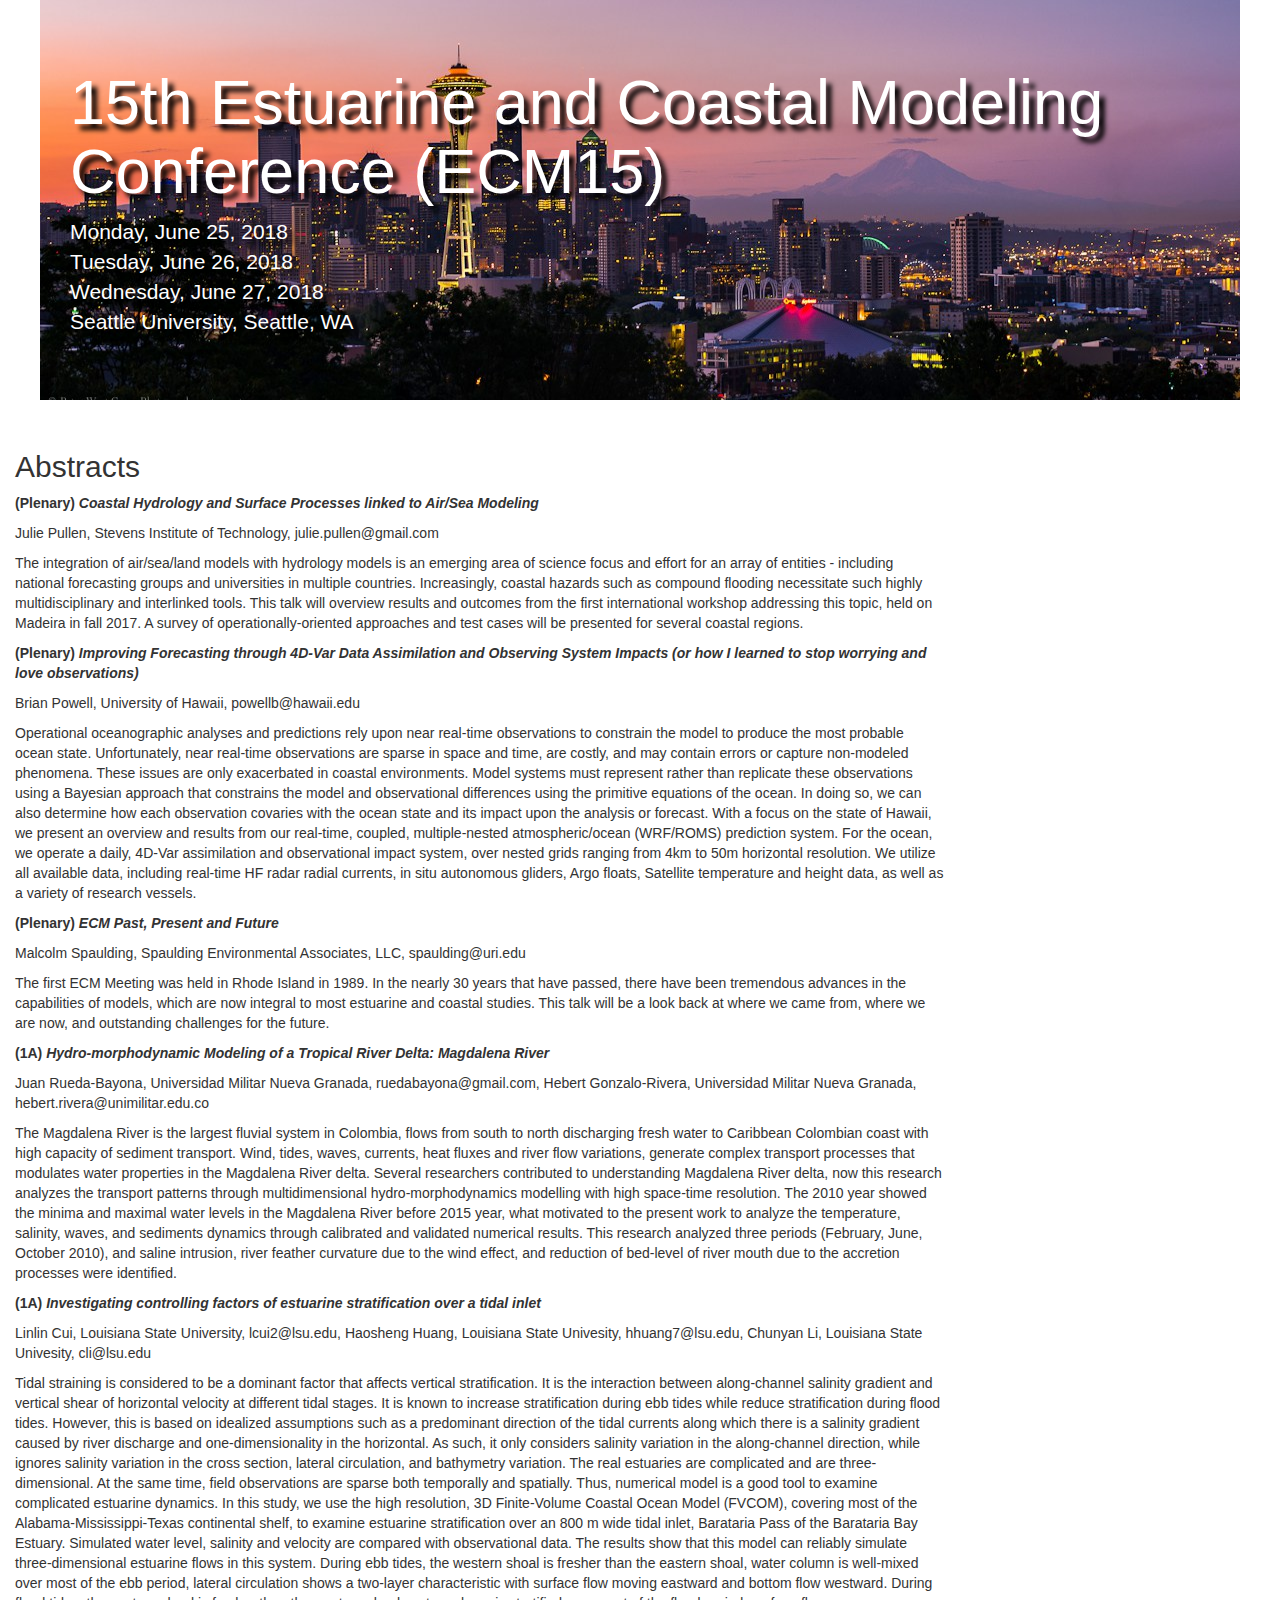
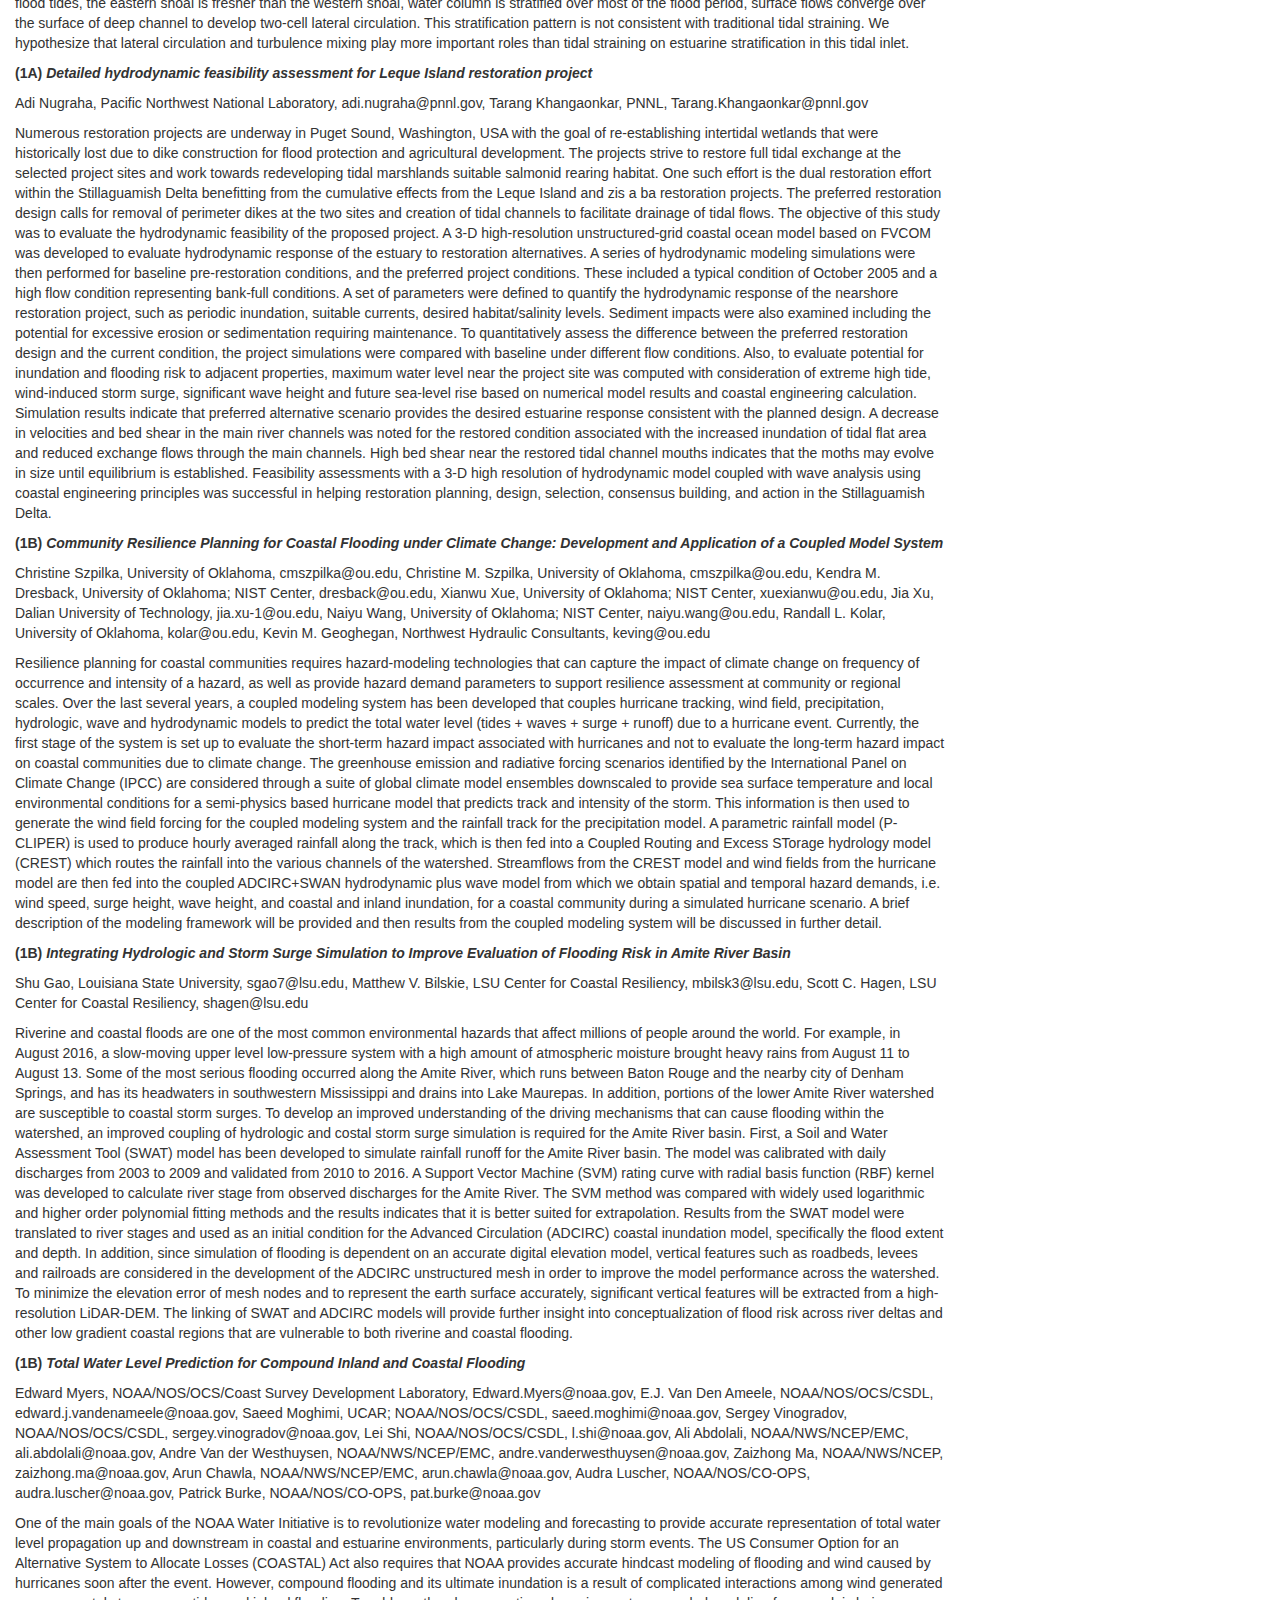
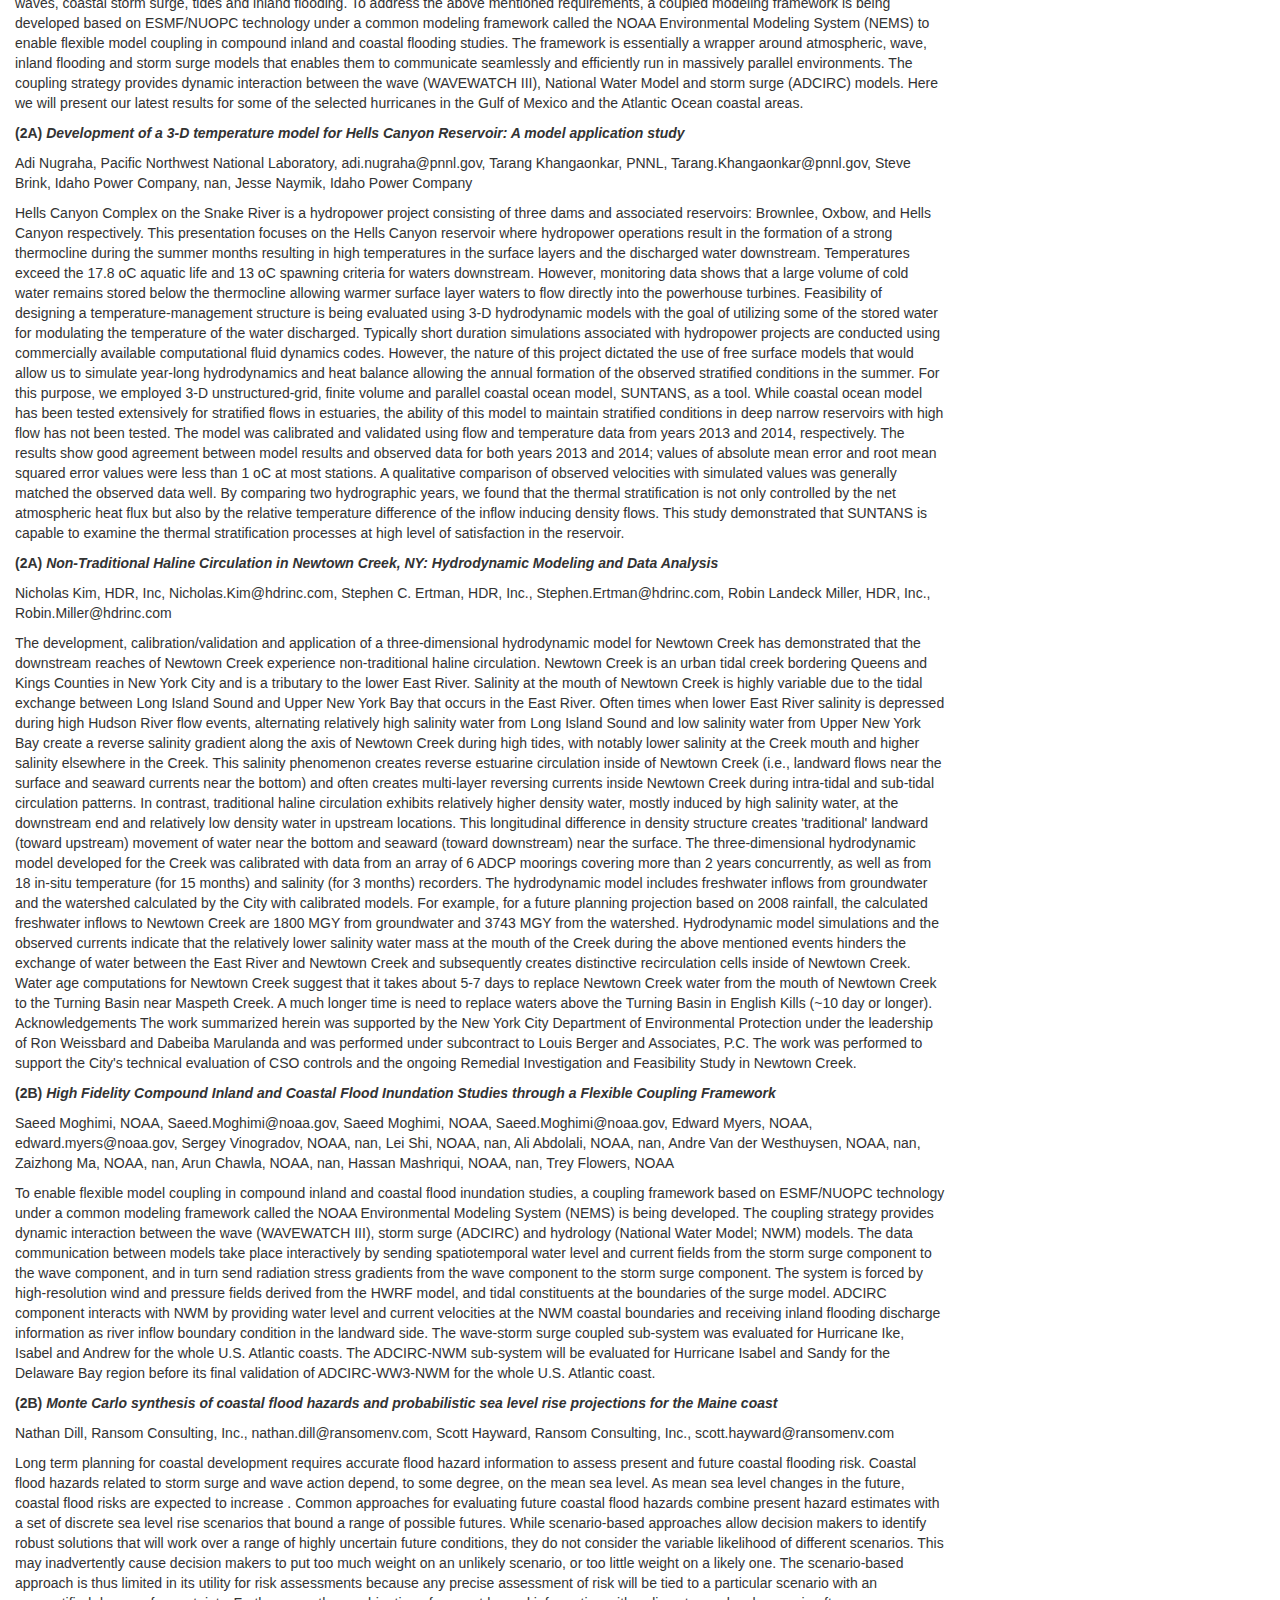
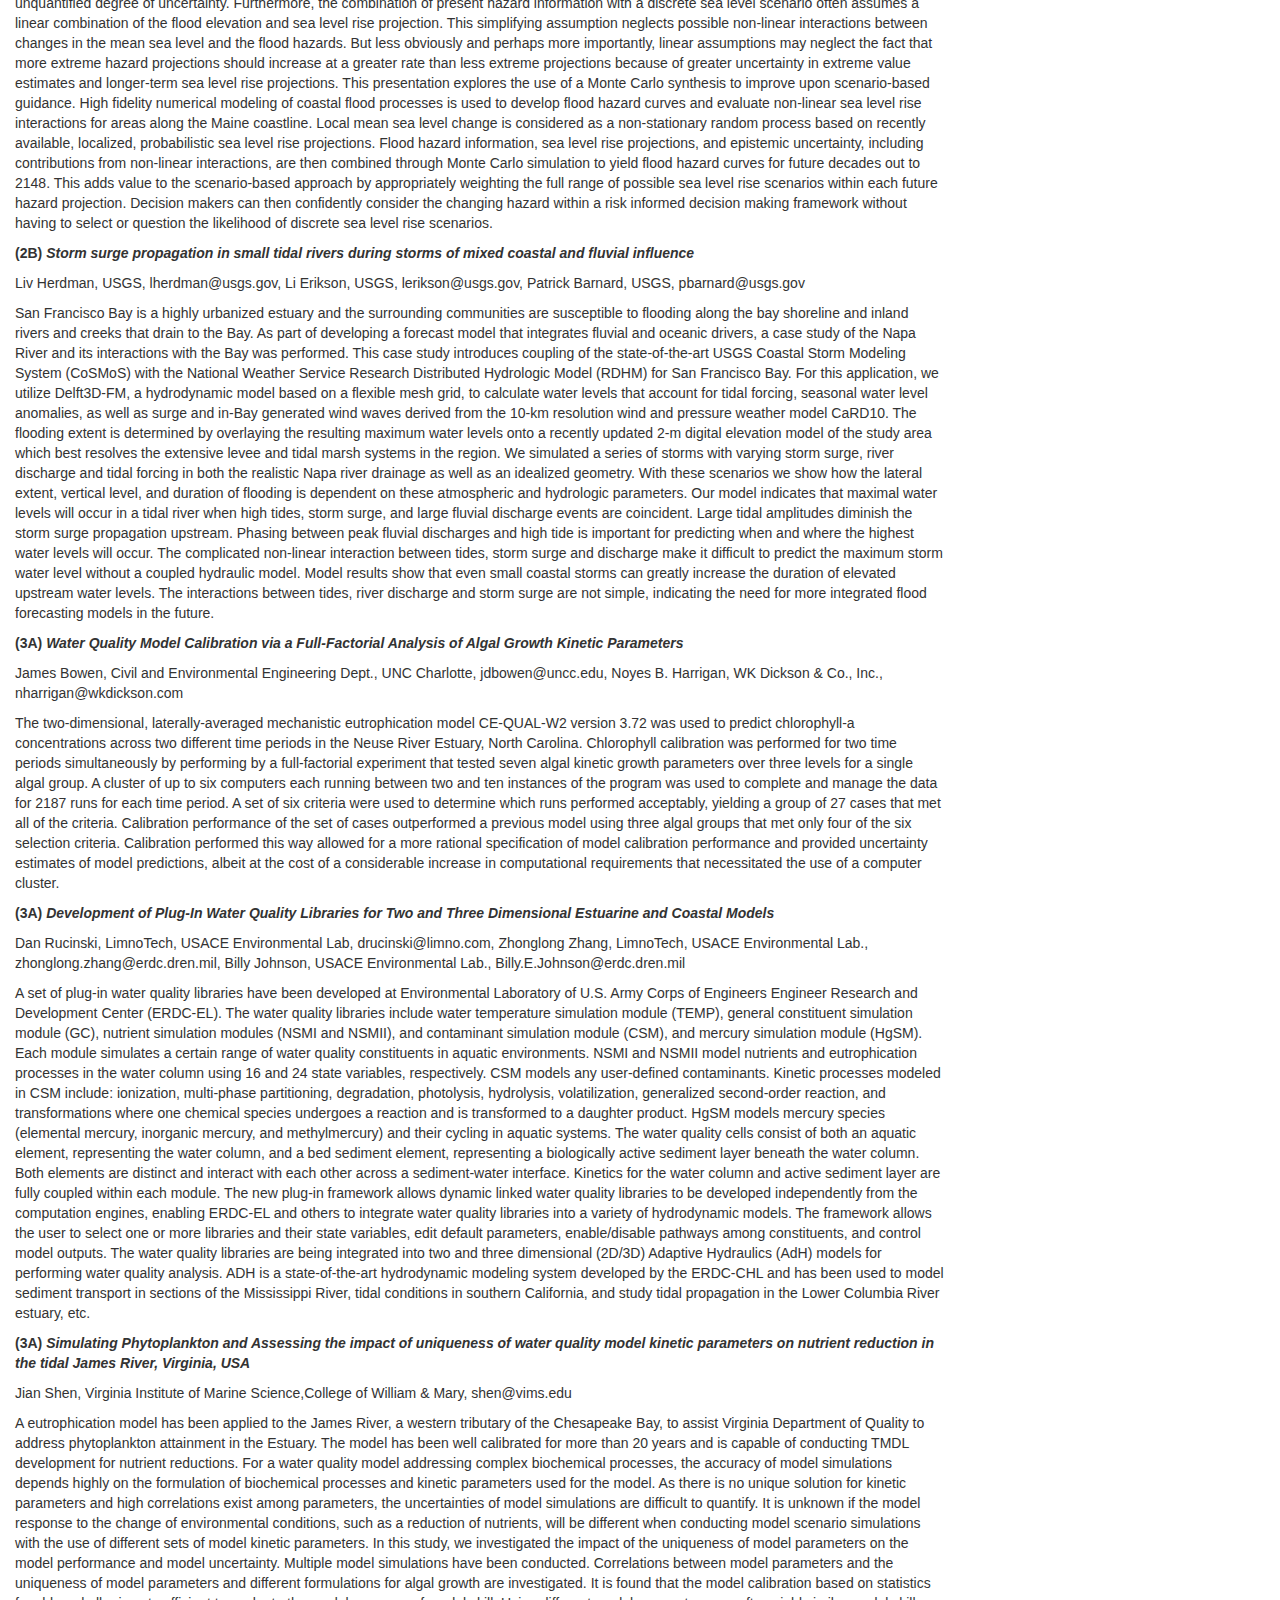
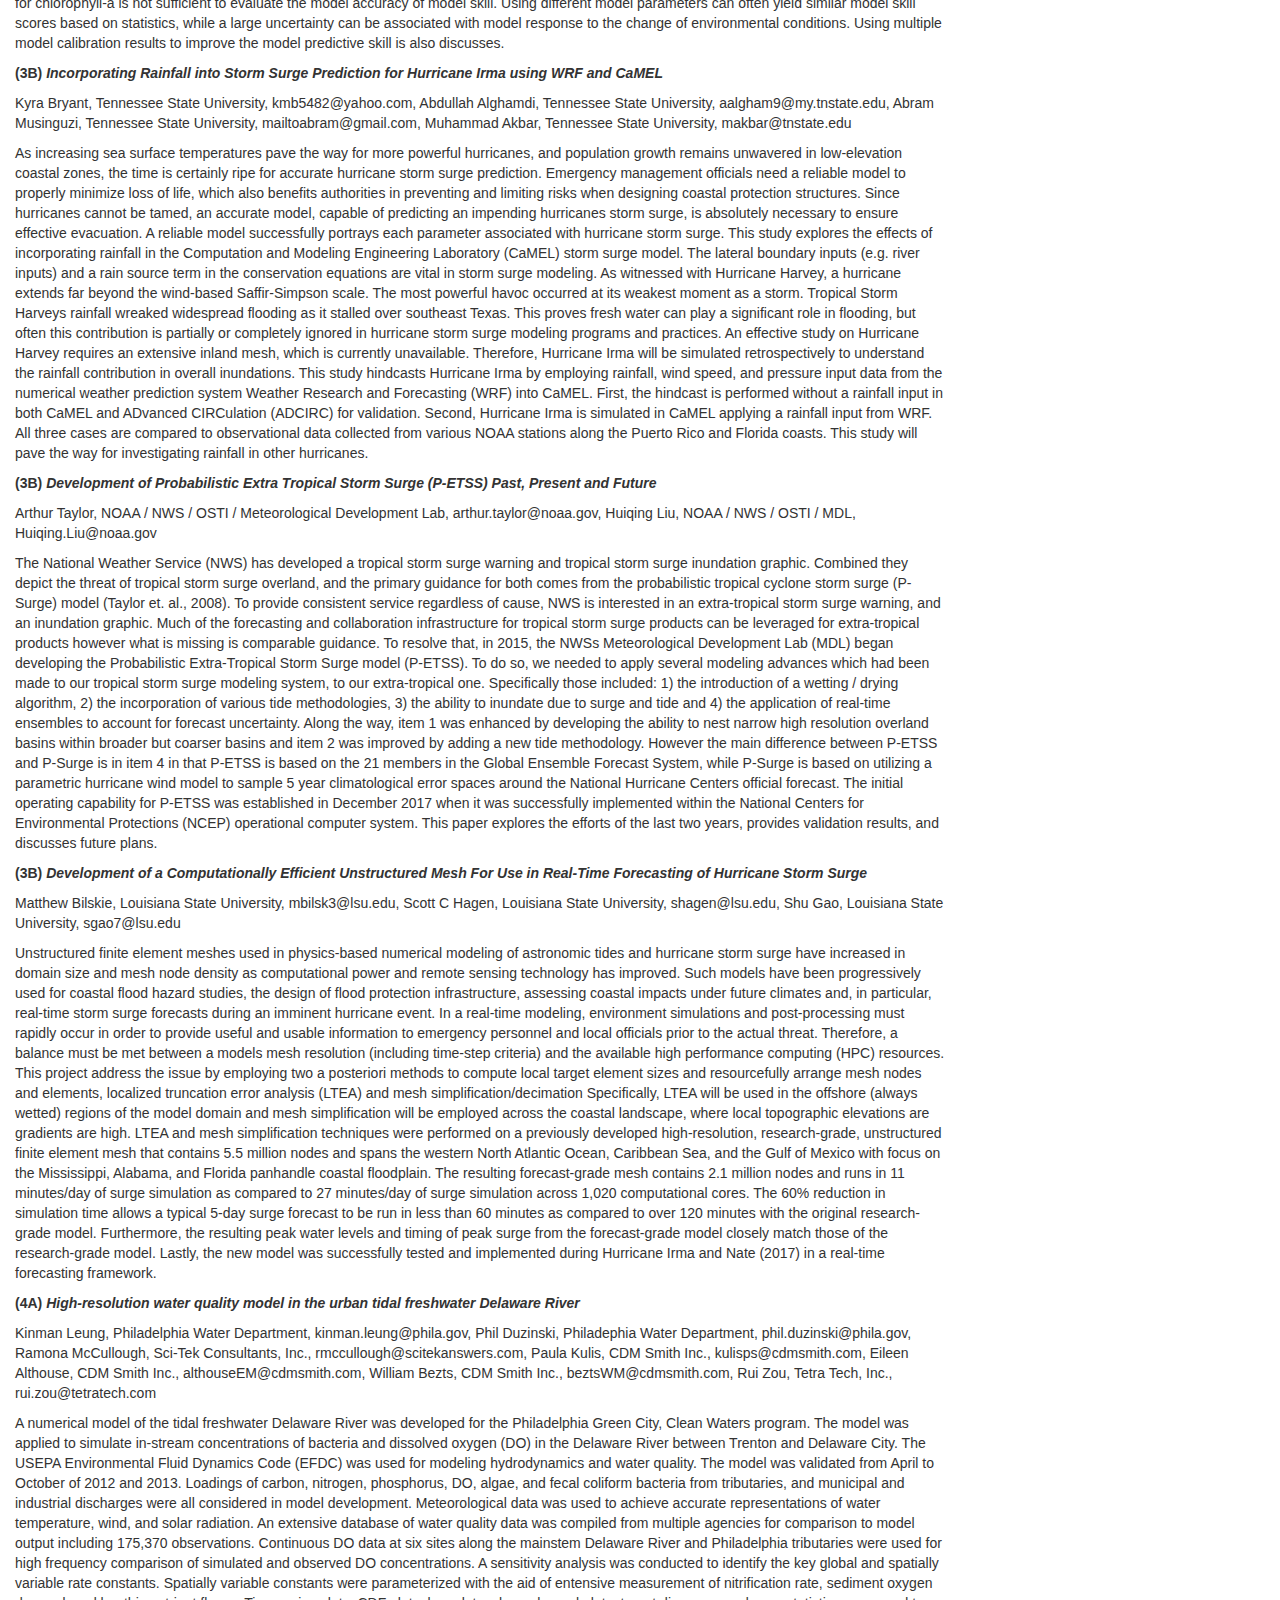
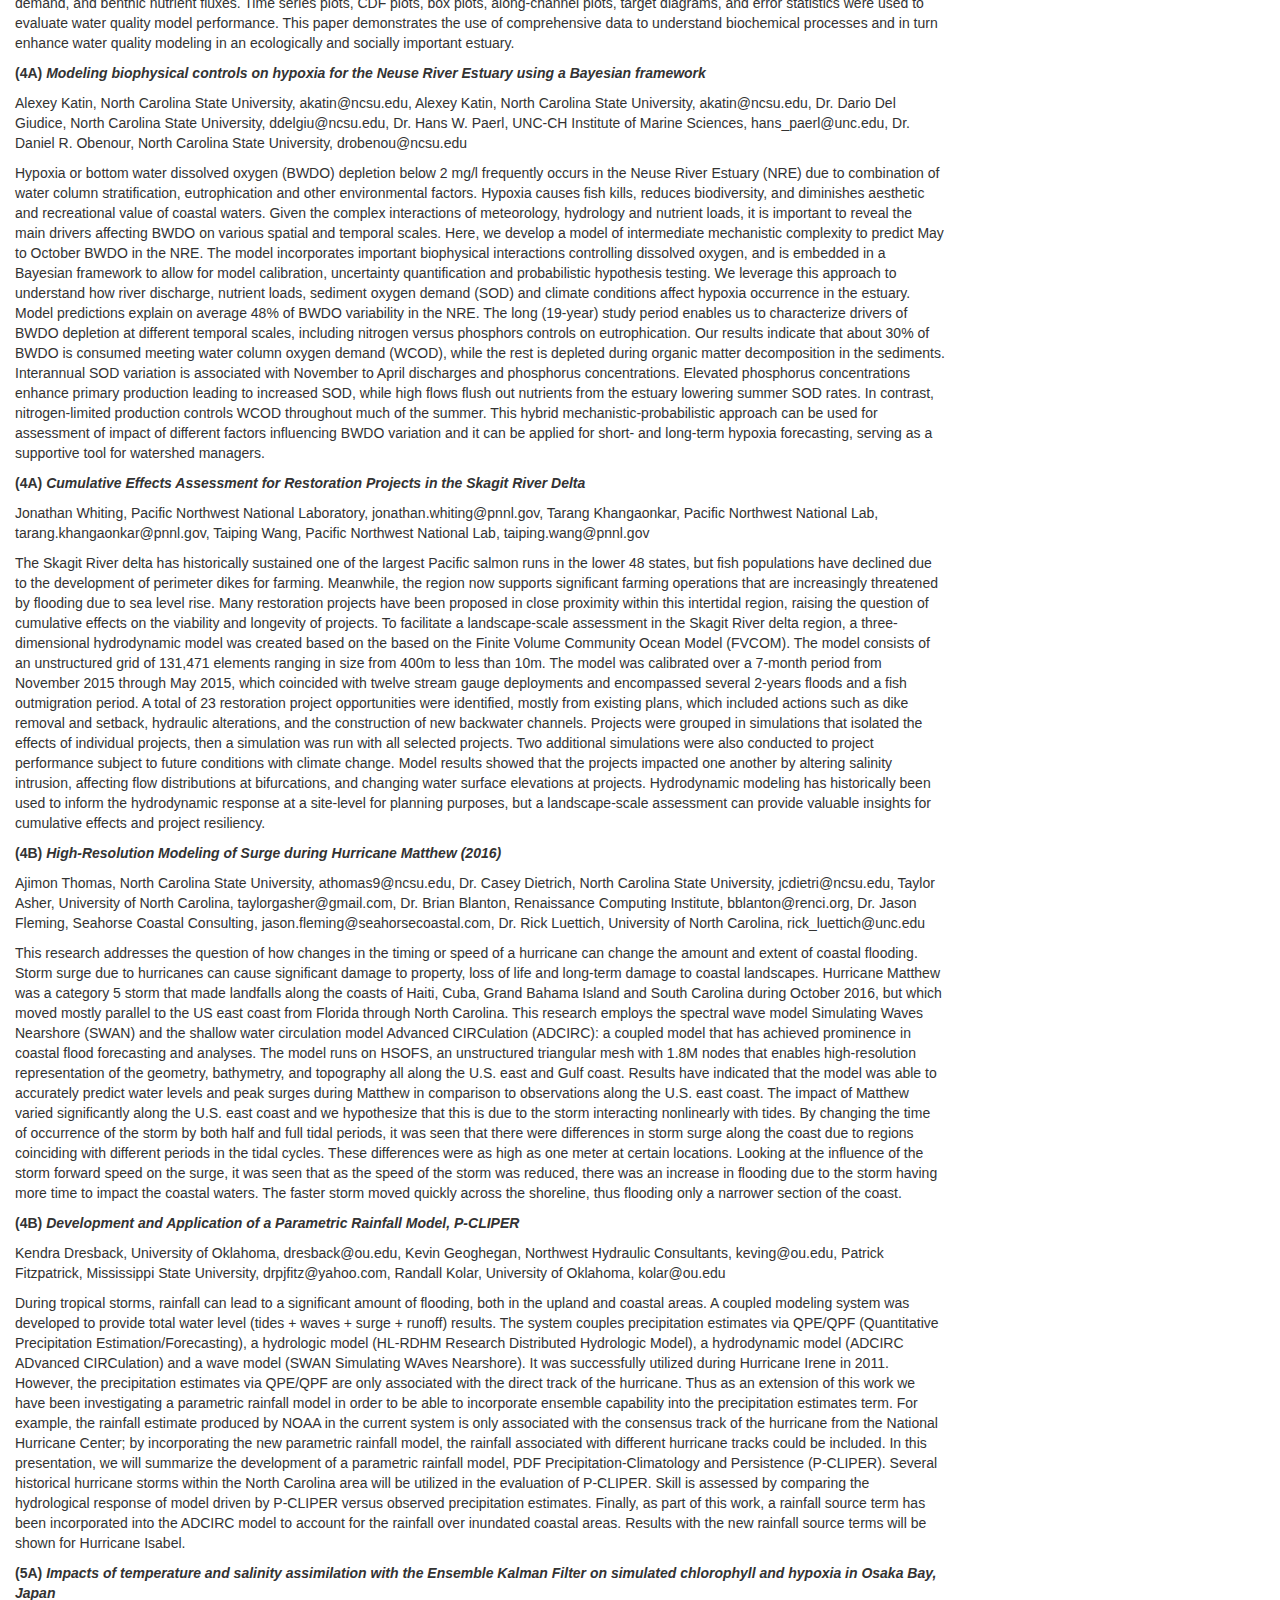
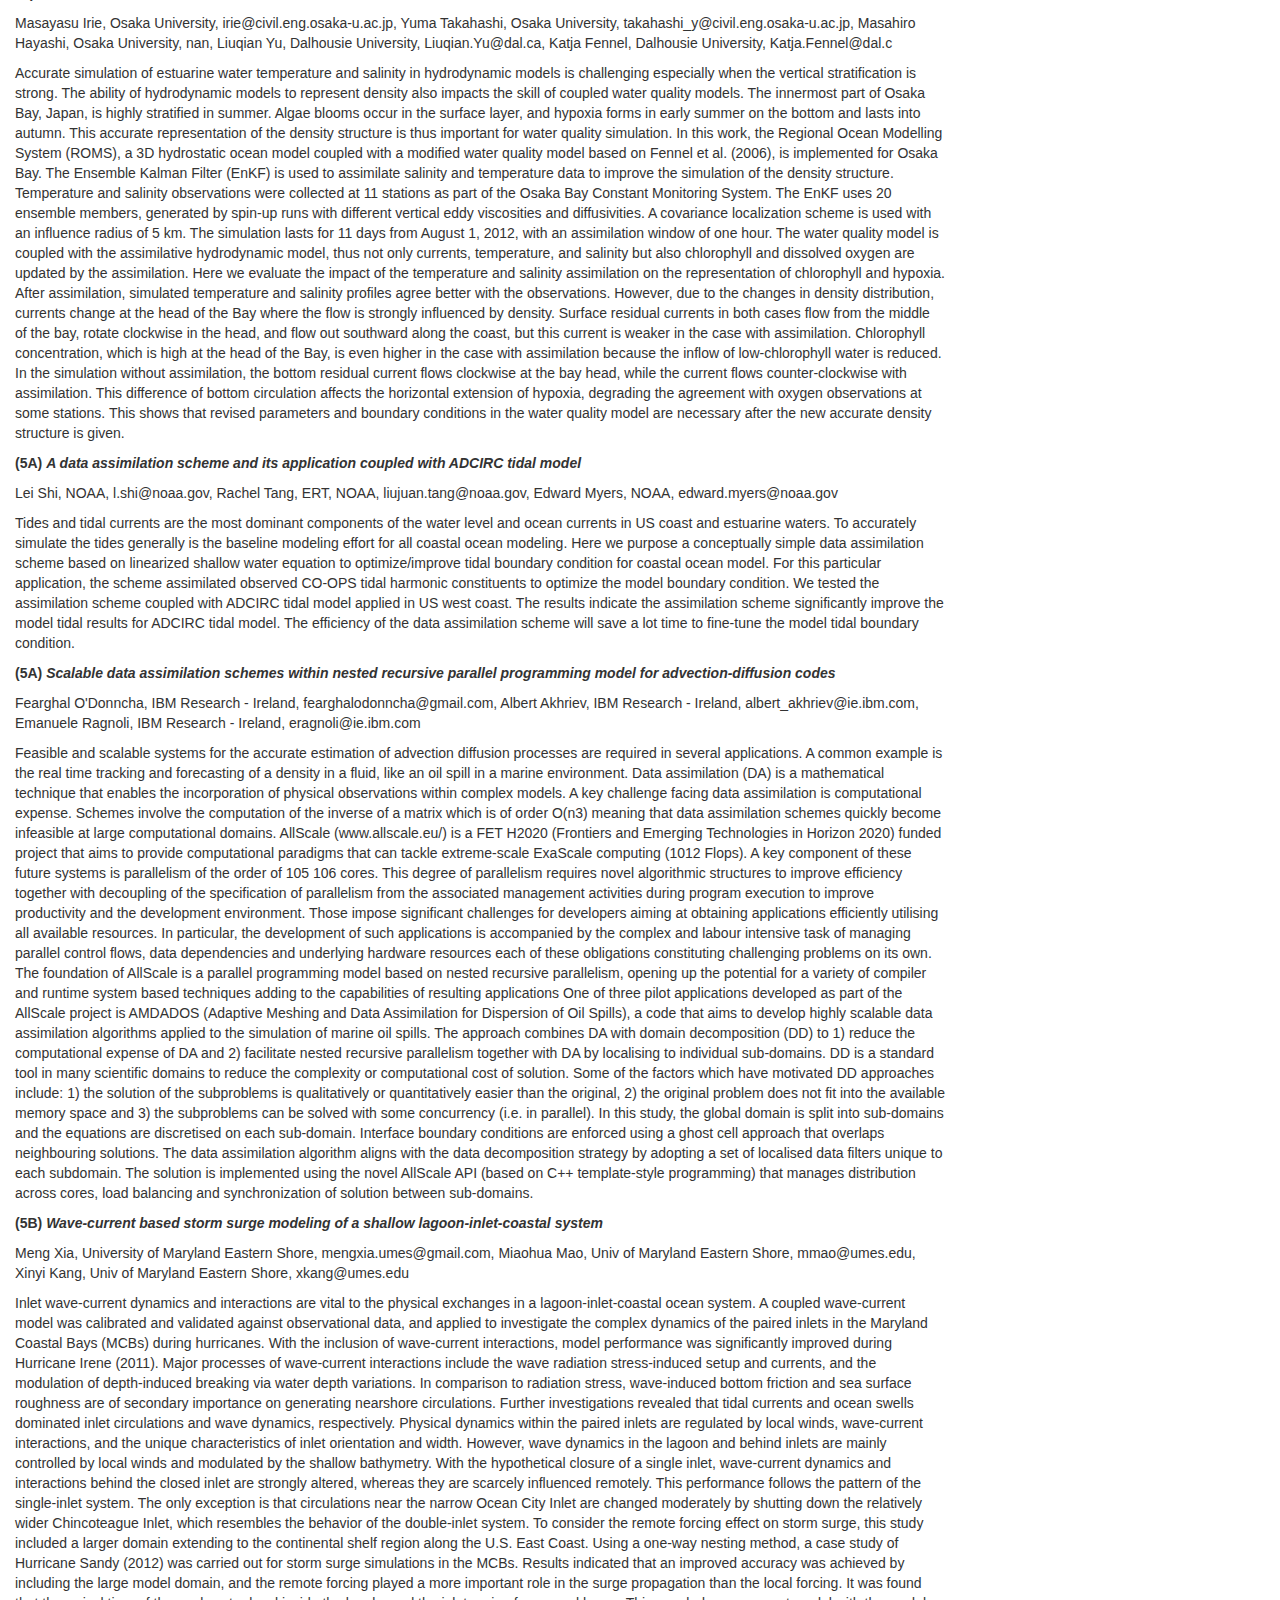
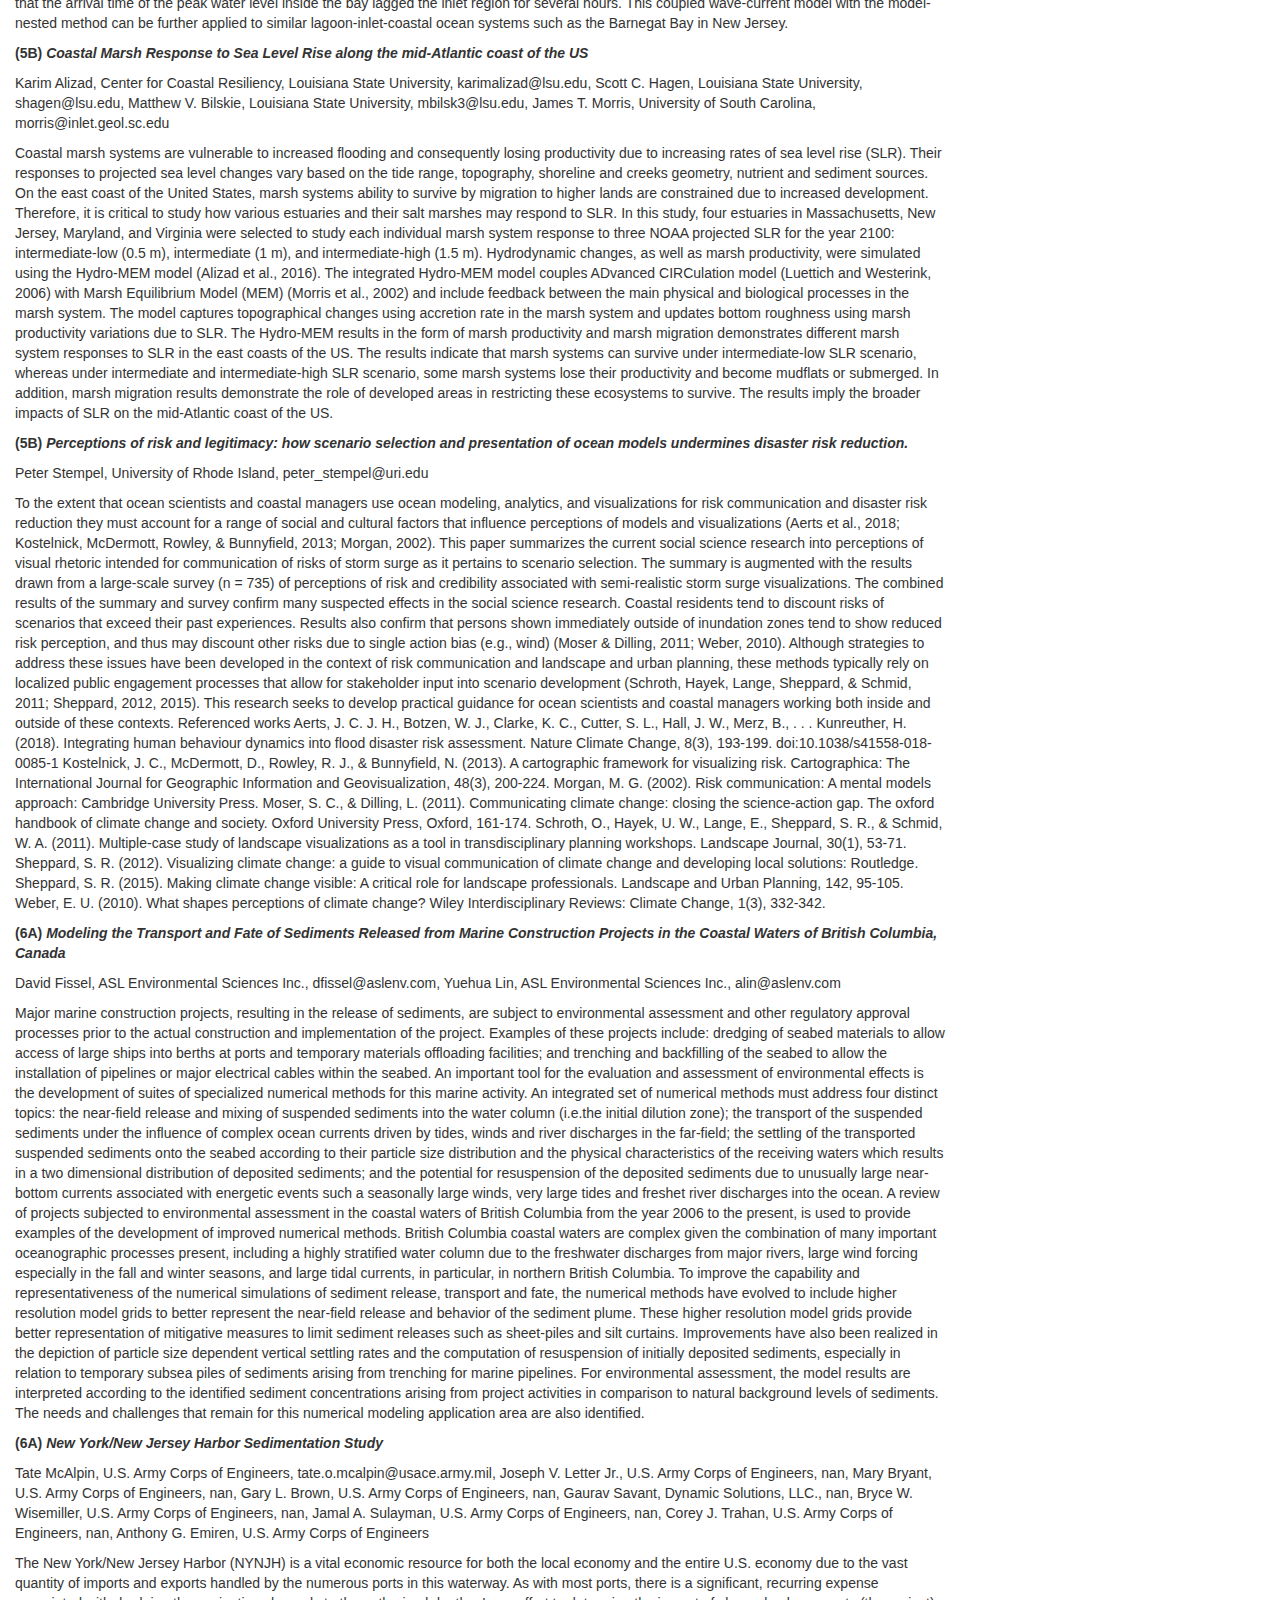
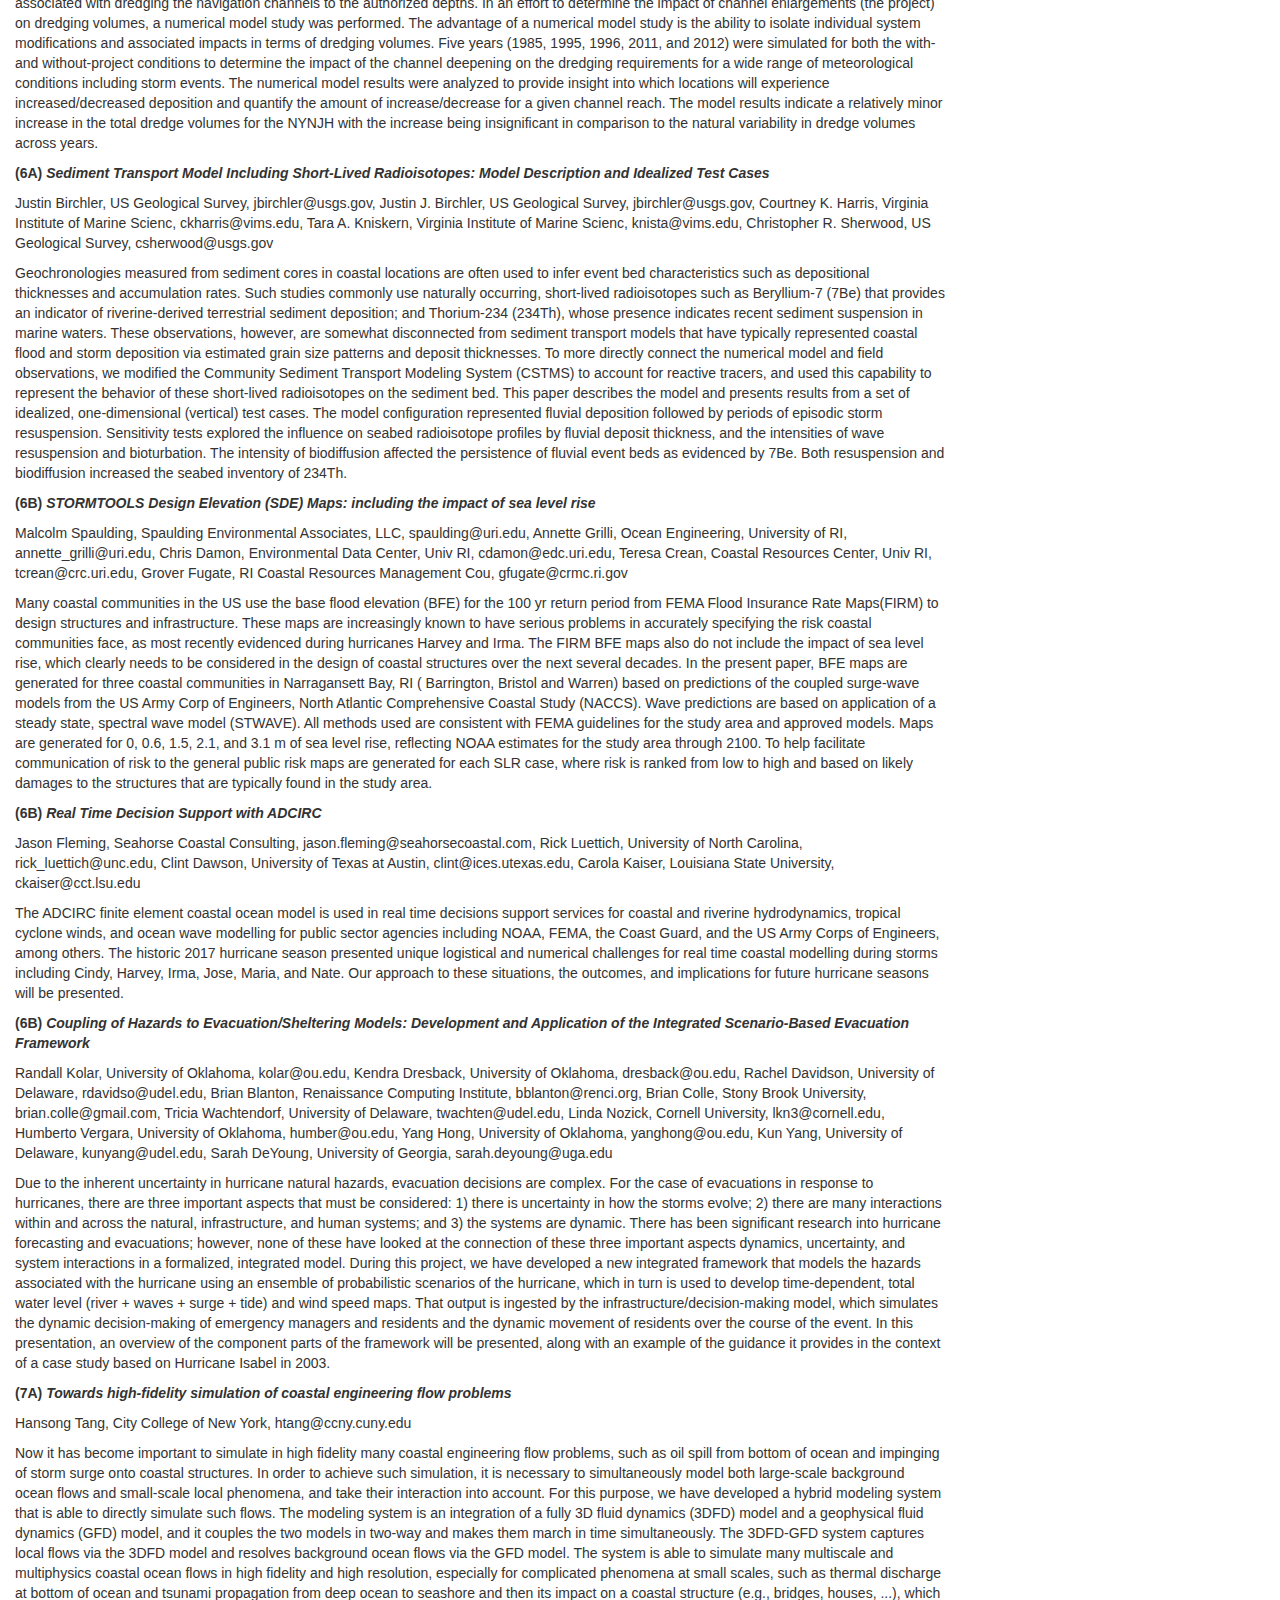
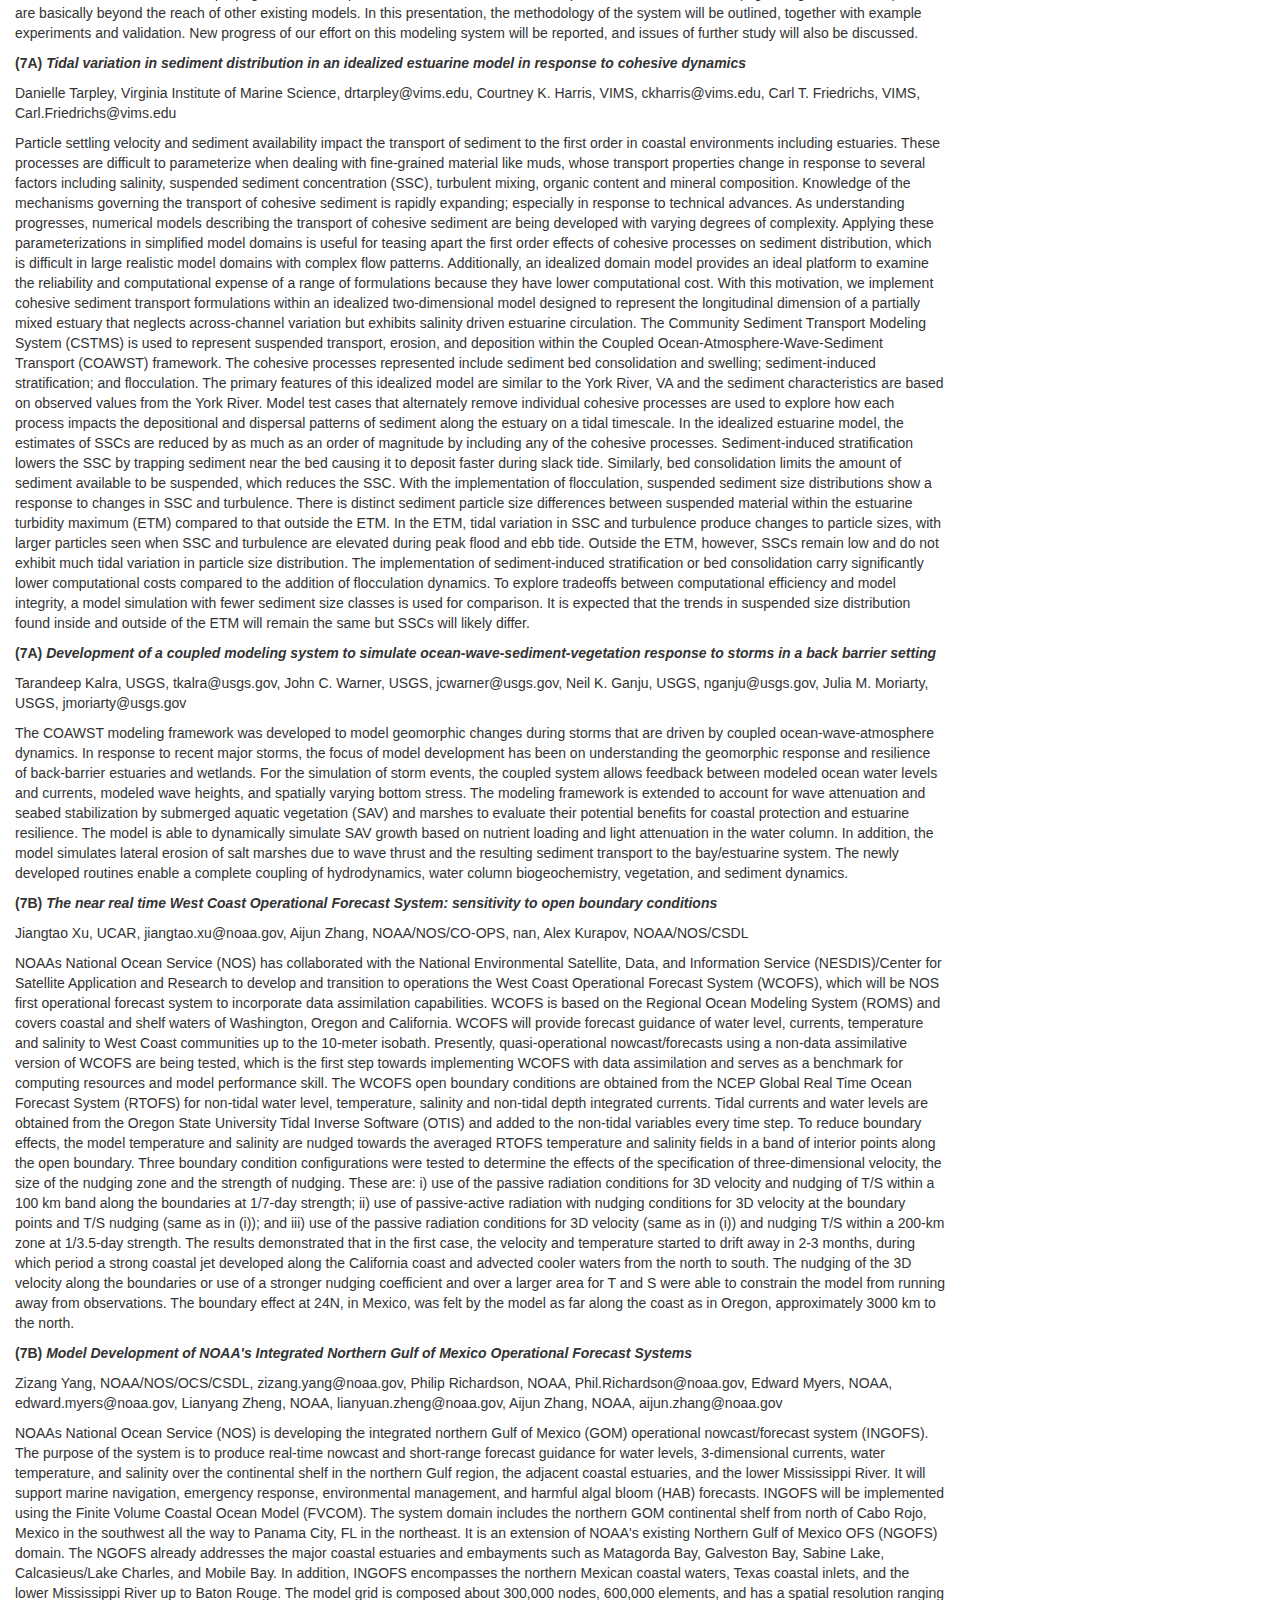
==== commit f2e4ed36: "removed Rozita and Wenrui" ====
--- a/abstracts.html
+++ b/abstracts.html
@@ -193,10 +193,6 @@
 
 Model results showed that the projects impacted one another by altering salinity intrusion, affecting flow distributions at bifurcations, and changing water surface elevations at projects. Hydrodynamic modeling has historically been used to inform the hydrodynamic response at a site-level for planning purposes, but a landscape-scale assessment can provide valuable insights for cumulative effects and project resiliency. 
 
-<a name="Integrated Modeling of Typhoon Effects on Sediment Resuspension and Transport in the Navigation Channel in Changjiang Estuary"></a>
-<p><strong> (4B) <em> Integrated Modeling of Typhoon Effects on Sediment Resuspension and Transport in the Navigation Channel in Changjiang Estuary </em></strong> 
-<p>Wenrui Huang, Florida State University, whuang@eng.fsu.edu
-<p>Typhoon is one of the major factors that often cause sediment transport and bed erosion in estuarine navigational channels. The 12.5 m deep-water navigational channel (DNC) is located in the North Passage of the Changjiang Estuary. Because it acts as the entrance navigation waterway of the Changjiang River, it is important to investigate the impact of the typhoon on sediment suspension and transport in the navigation channel. In this study, a previously calibrated hydrodynamic and sediment transport model (SWEM) was integrated with a storm wind model (WRF) and a wave model (SWAN) to investigate the effect of Typhoon Damrey on the navigation channel in 2012. The typhoon produced a weak storm surge but significant wave heights in the Changjiang Estuary. By comparing bottom shear stress induced by current and wave, numerical modeling results indicate that the increase of sediment concentration in the navigation channel during the Typhoon Damrey was mainly caused by sediment transport fluxed into the channel from shallow water areas outside the channel, where wave-induced bottom shear stress during the Typhoon Damrey caused sediment resuspension. The high sediment flux overtopping from the south dike into the channel was the important sediment source for the navigation channel. During the passage of Typhoon Damrey, there was a convergence area of sediment flux between the upstream seaward sediment transport and the lateral transport of sediment flux overtopping from the south dike at the middle-lower reach of the North Passage. Near the outlet of the North Passage, the near bottom residual transport of sediment was in the upstream direction against the seaward sediment transport from the river. The convergences of sediment flux produced the high turbidity maximum zone at lower reach of the North Passage, where in-situ bathymetric surveys within the DNC before and after the Typhoon Damrey showed sediment deposition area in the channel. 
 
 <a name="High-Resolution Modeling of Surge during Hurricane Matthew (2016)"></a>
 <p><strong> (4B) <em> High-Resolution Modeling of Surge during Hurricane Matthew (2016) </em></strong> 
@@ -427,13 +423,6 @@
 <p>Gaurav Savant, Dynamic Solutions LLC, gaurav.savant@erdc.dren.mil
 <p>A variety of hydrodynamic and transport codes based on the solution of shallow water equations exist. These codes are predominantly based on the finite difference (FD) or finite volume (FV) method, though finite element method (FEM) codes are gaining in popularity. The presentation will present the development and application of an unstructured fluid (and constituent transport) mass conservative three dimensional (3D) FEM code for multi scale flows. Subsequently the verification, validation and applications of the 3D model will be presented. 
 
-<a name="Capturing Physical Dispersion using a Nonlinear Shallow Water Model"></a>
-<p><strong> (10A) <em> Capturing Physical Dispersion using a Nonlinear Shallow Water Model </em></strong> 
-<p>Surupa Shaw, Texas A&M University, surupashaw@tamu.edu, Rozita Kian, Texas A&M University, rozita@tamu.edu, Surupa Shaw, Texas A&M University, surupashaw@tamu.edu, Juan Horrillo, Texas A&M University, horrillj@tamug.edu, Andrey Zaytsev, Nizhny Novgorod State University, aizaytsev@mail.ru, Ahmet Cevdet Yalciner, Middle East Techincal University, yalciner@metu.edu.tr
-<p>The numerical solution of nonlinear Boussinesq-type equations (BTE) mostly uses implicit schemes to achieve more accurate results while compromising computational time. An alternative technique with less computational cost is nonlinear form of shallow water equations (NLSWE), which is often preferred for modeling purposes due to their computational efficiency, despite, the physical dispersion term not being inherited in the NLSWE. Therefore, it calls for consideration and evaluation of the dispersion effect in tsunami numerical modeling with NLSWE. 
-In the present work, the tsunami numerical model NAMI DANCE utilizing NLSWE is employed. The model targets the existing problems in literature with Gaussian wave profile and different grid sizes with small wave dispersion effects. The results indicate that small physical dispersion effects can be satisfied on the existing data with flat bottom if the grid size, time step and water depth follow the following condition:
-x=(4h^2+gh(t)^2 )	(Eq. 1)
-where (h) denotes water depth, (x) is grid size, (g) gravity acceleration and (t) time step. . This paper confirms that the current model is an acceptable alternative for BTE when small dispersion effects are considered. 
 
 <a name="Novel Data Assimilation Technique for Operational Storm Surge Modeling"></a>
 <p><strong> (10A) <em> Novel Data Assimilation Technique for Operational Storm Surge Modeling </em></strong> 
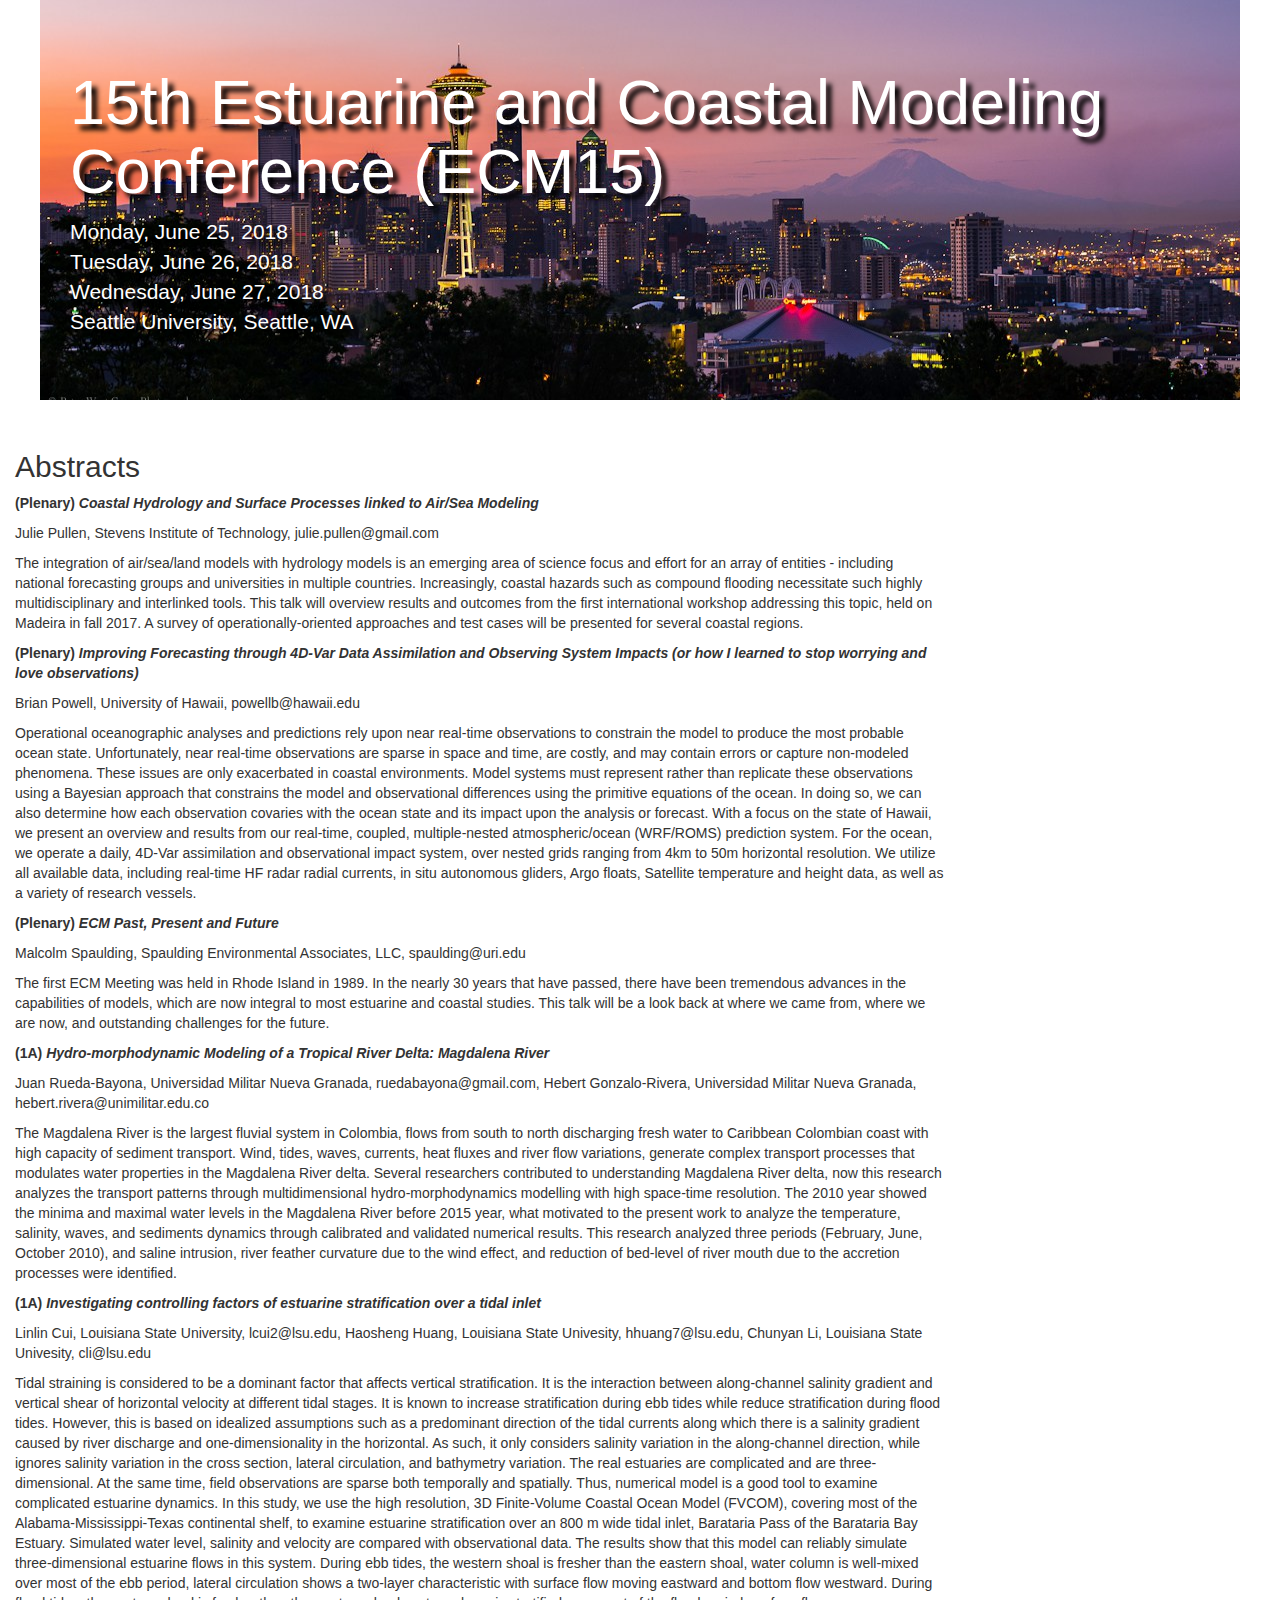
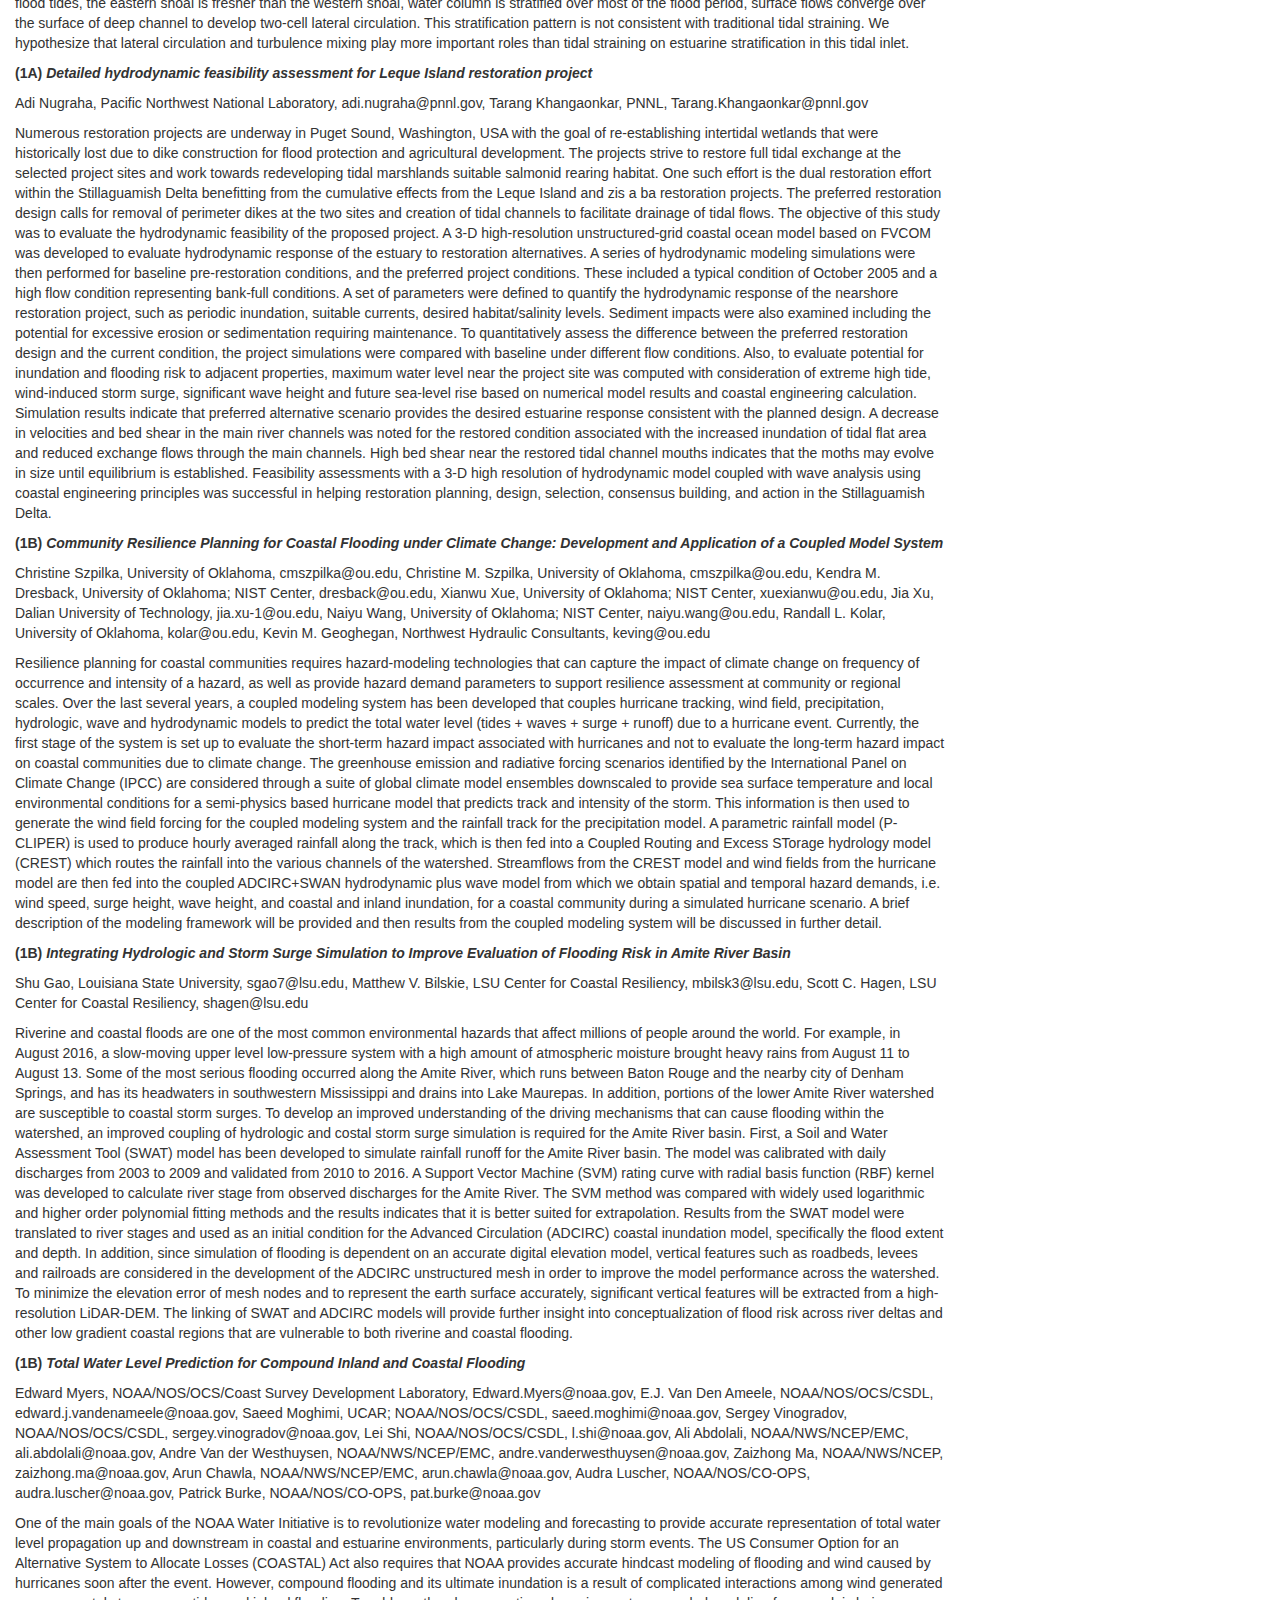
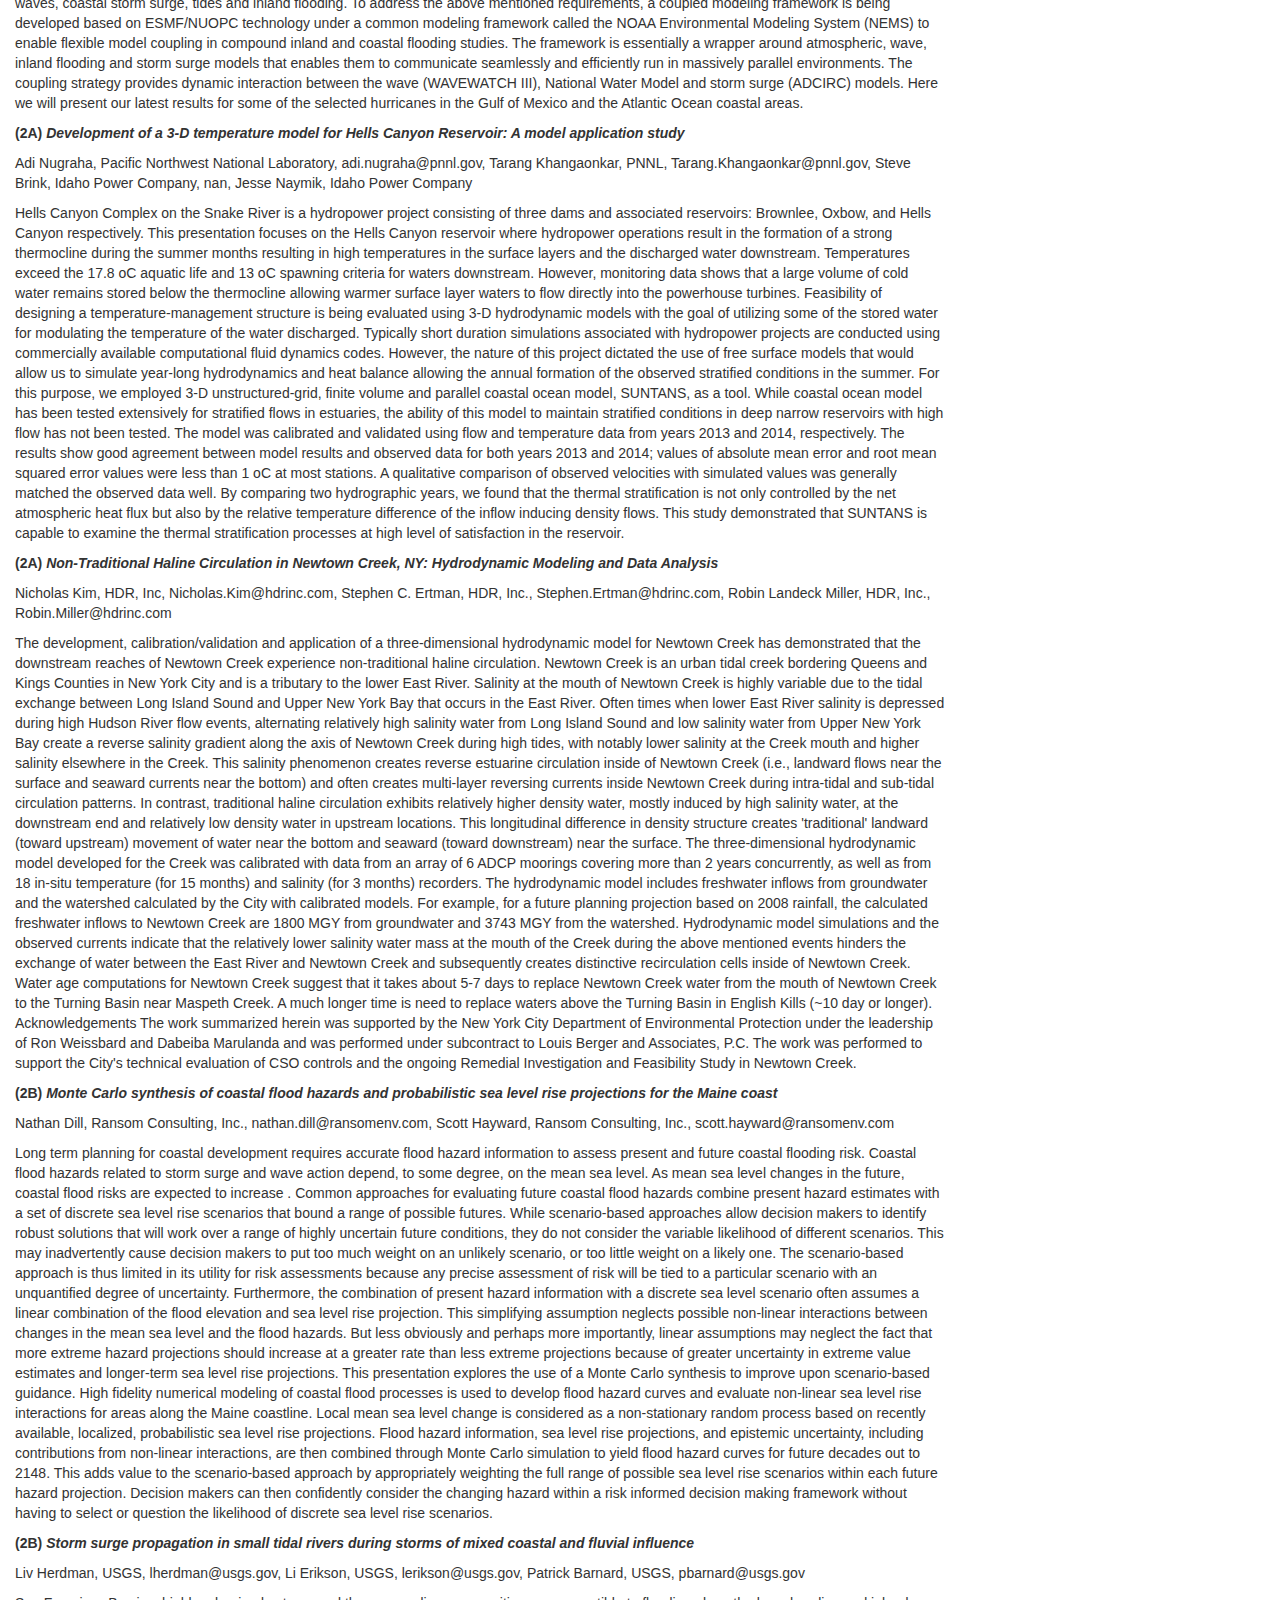
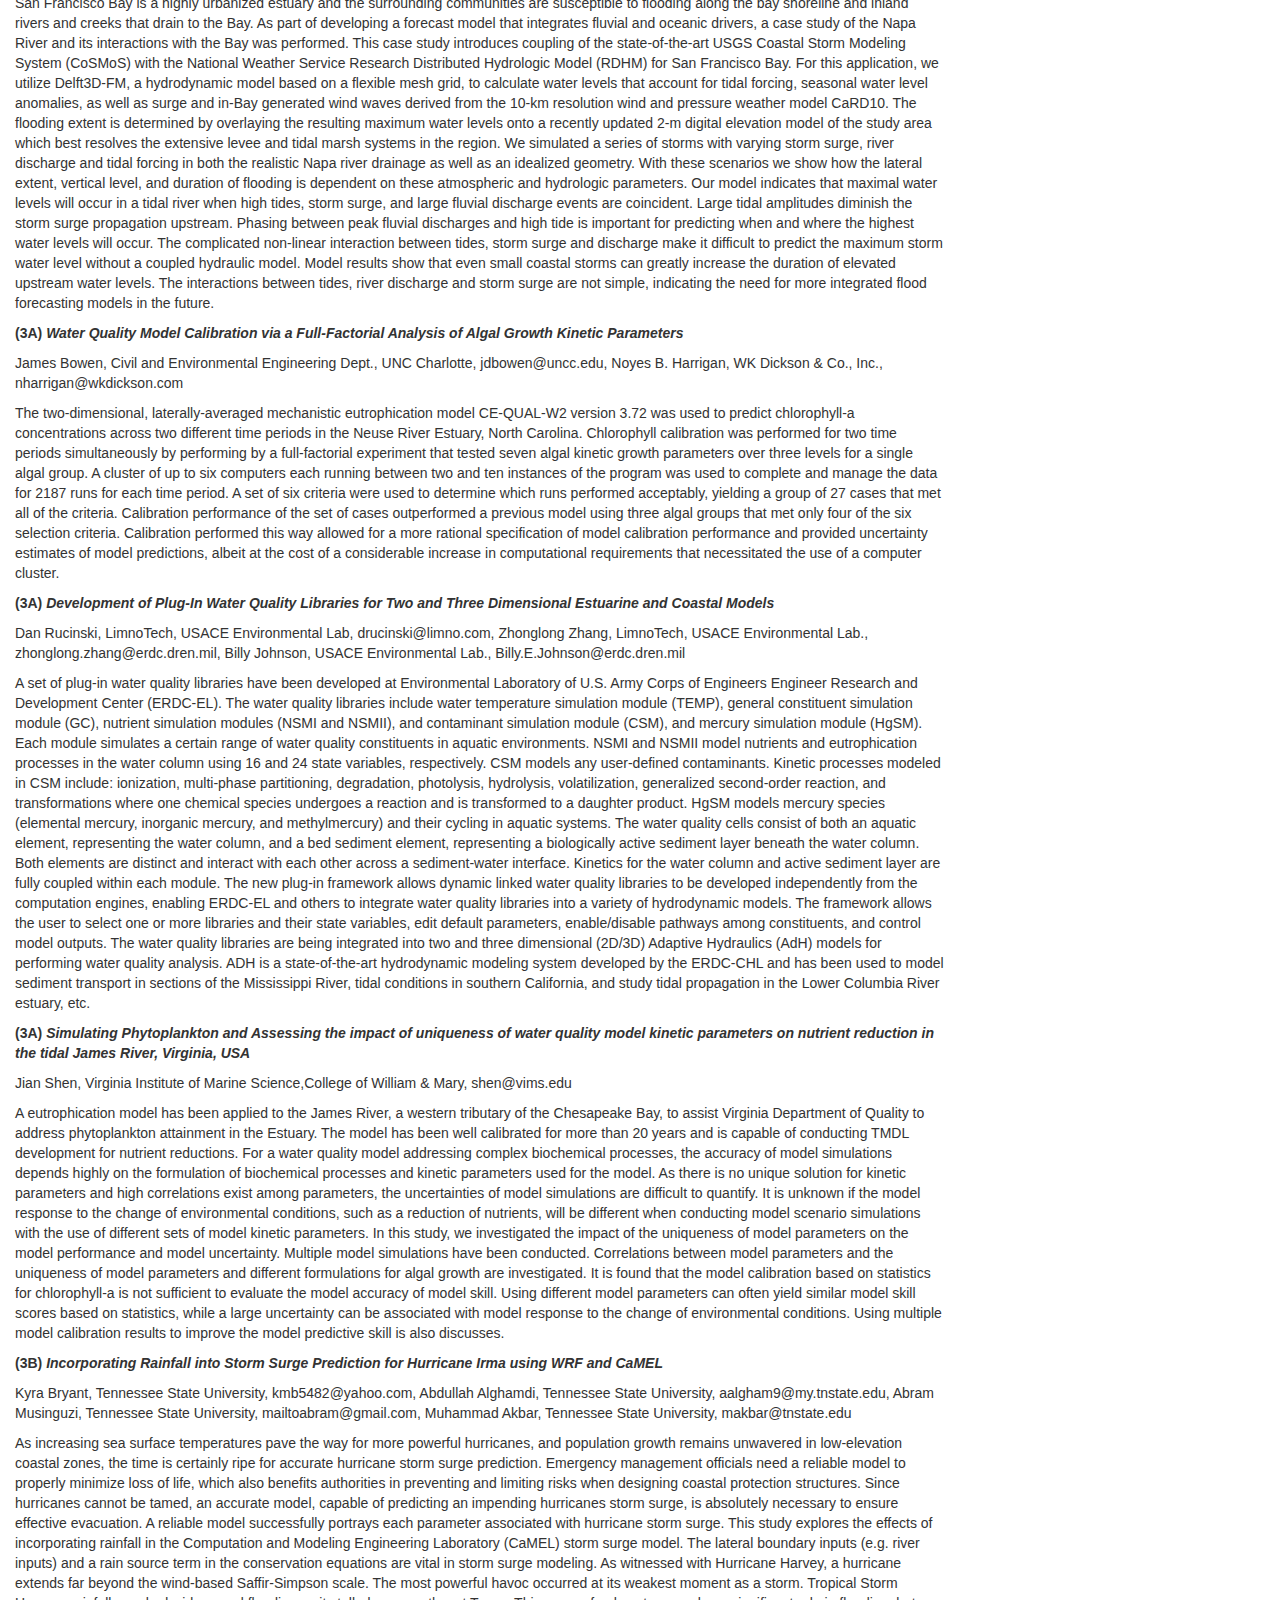
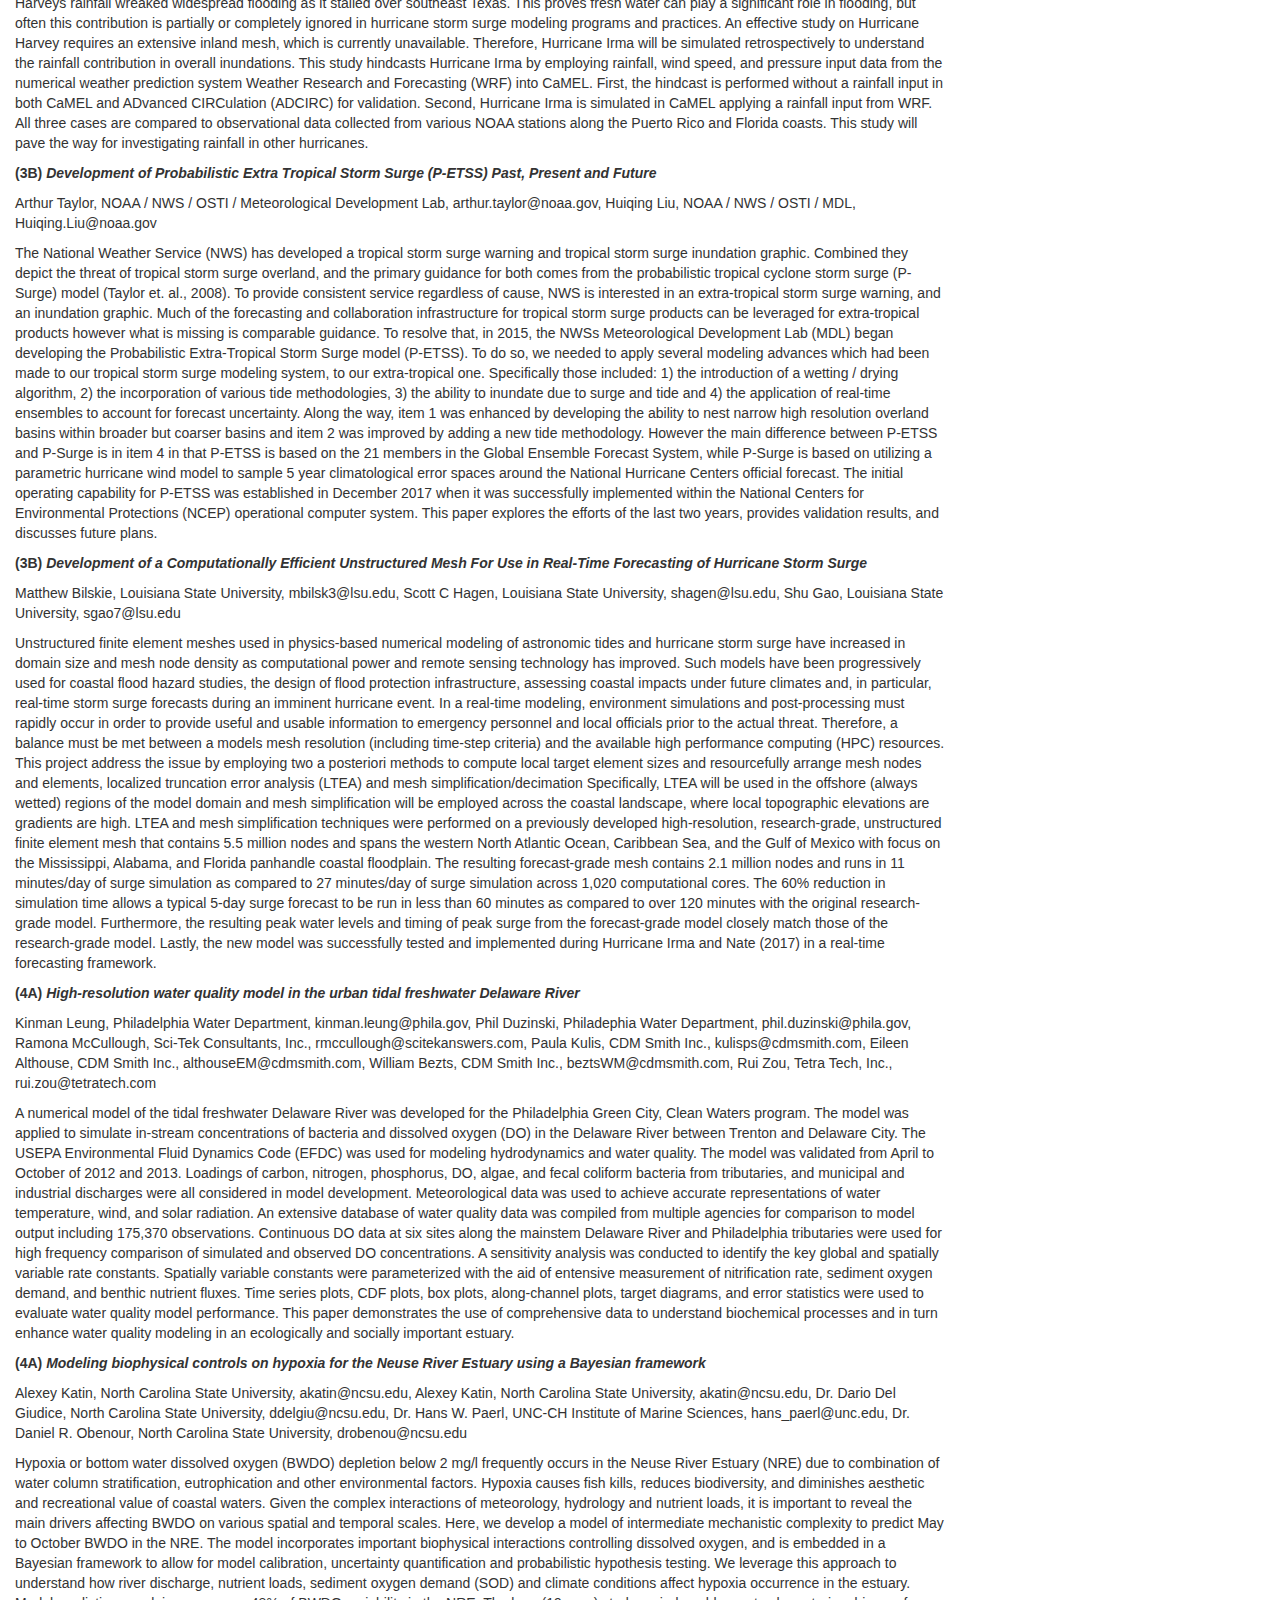
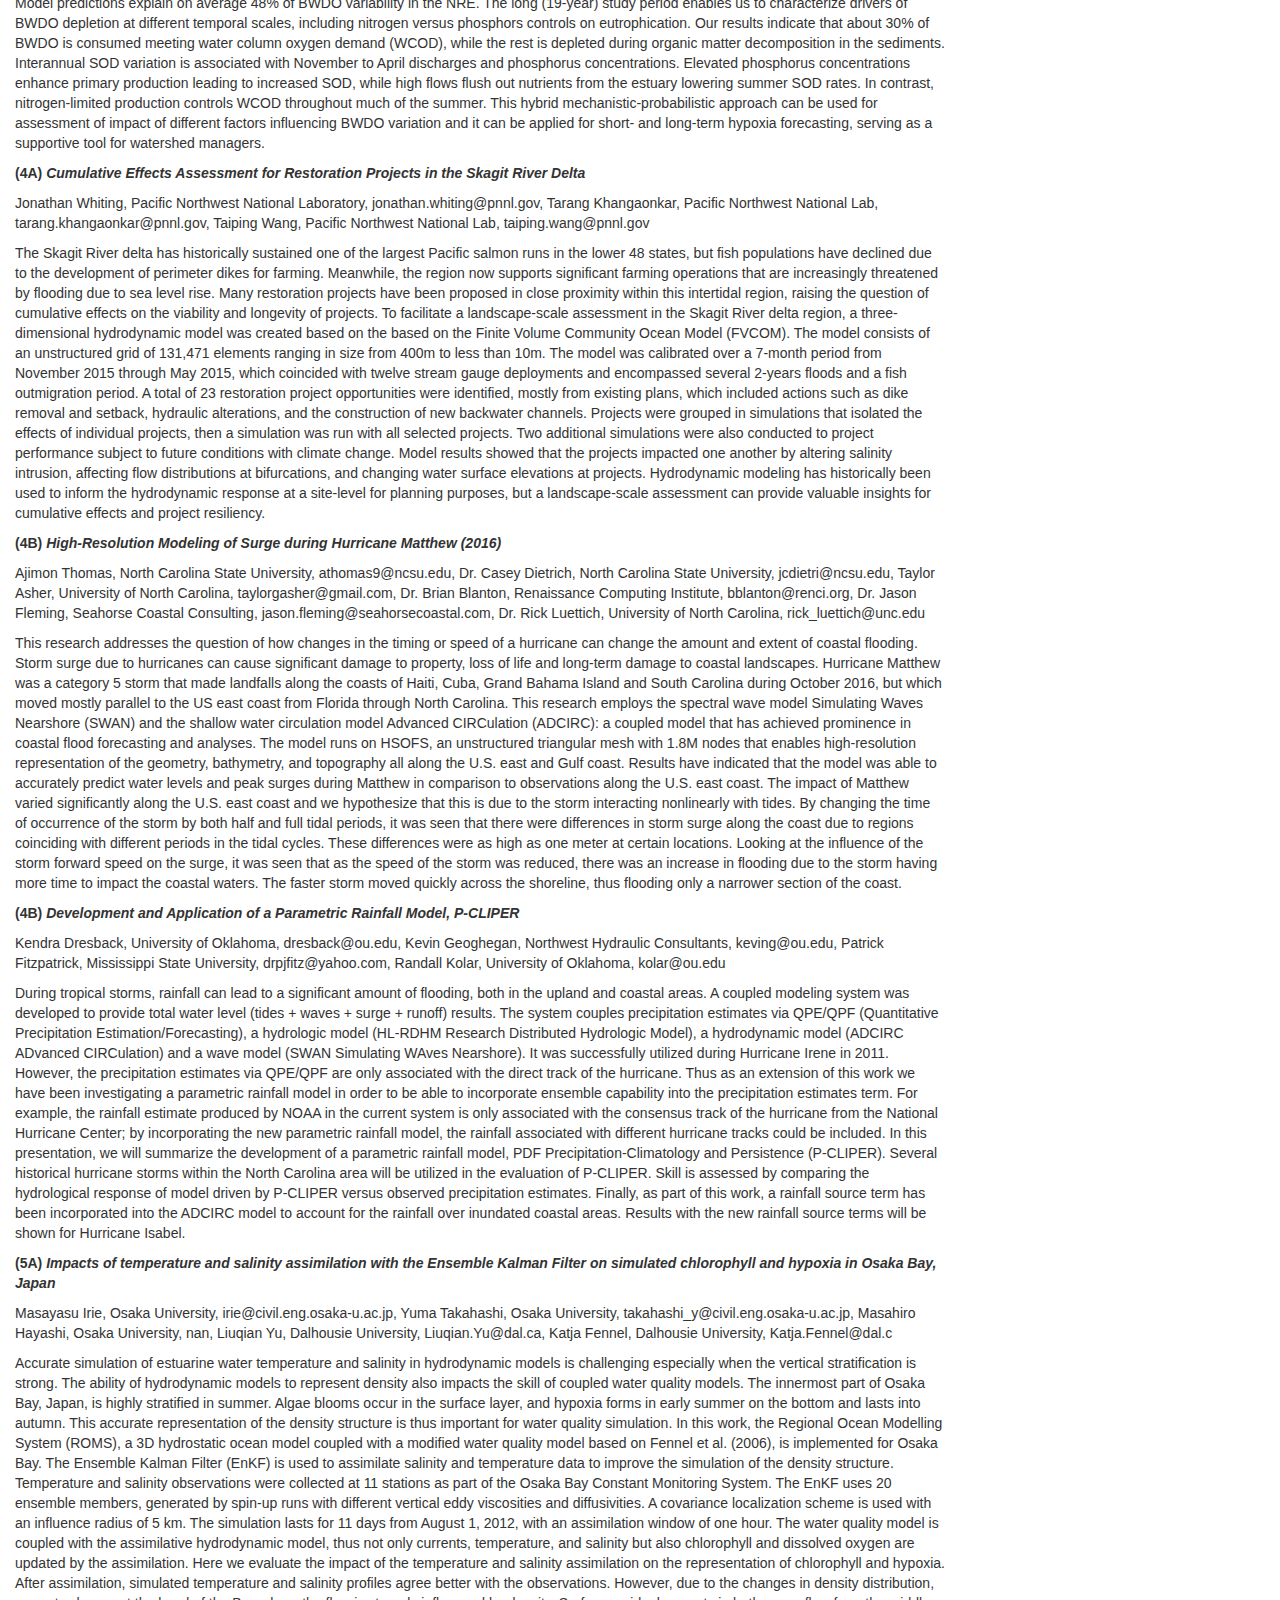
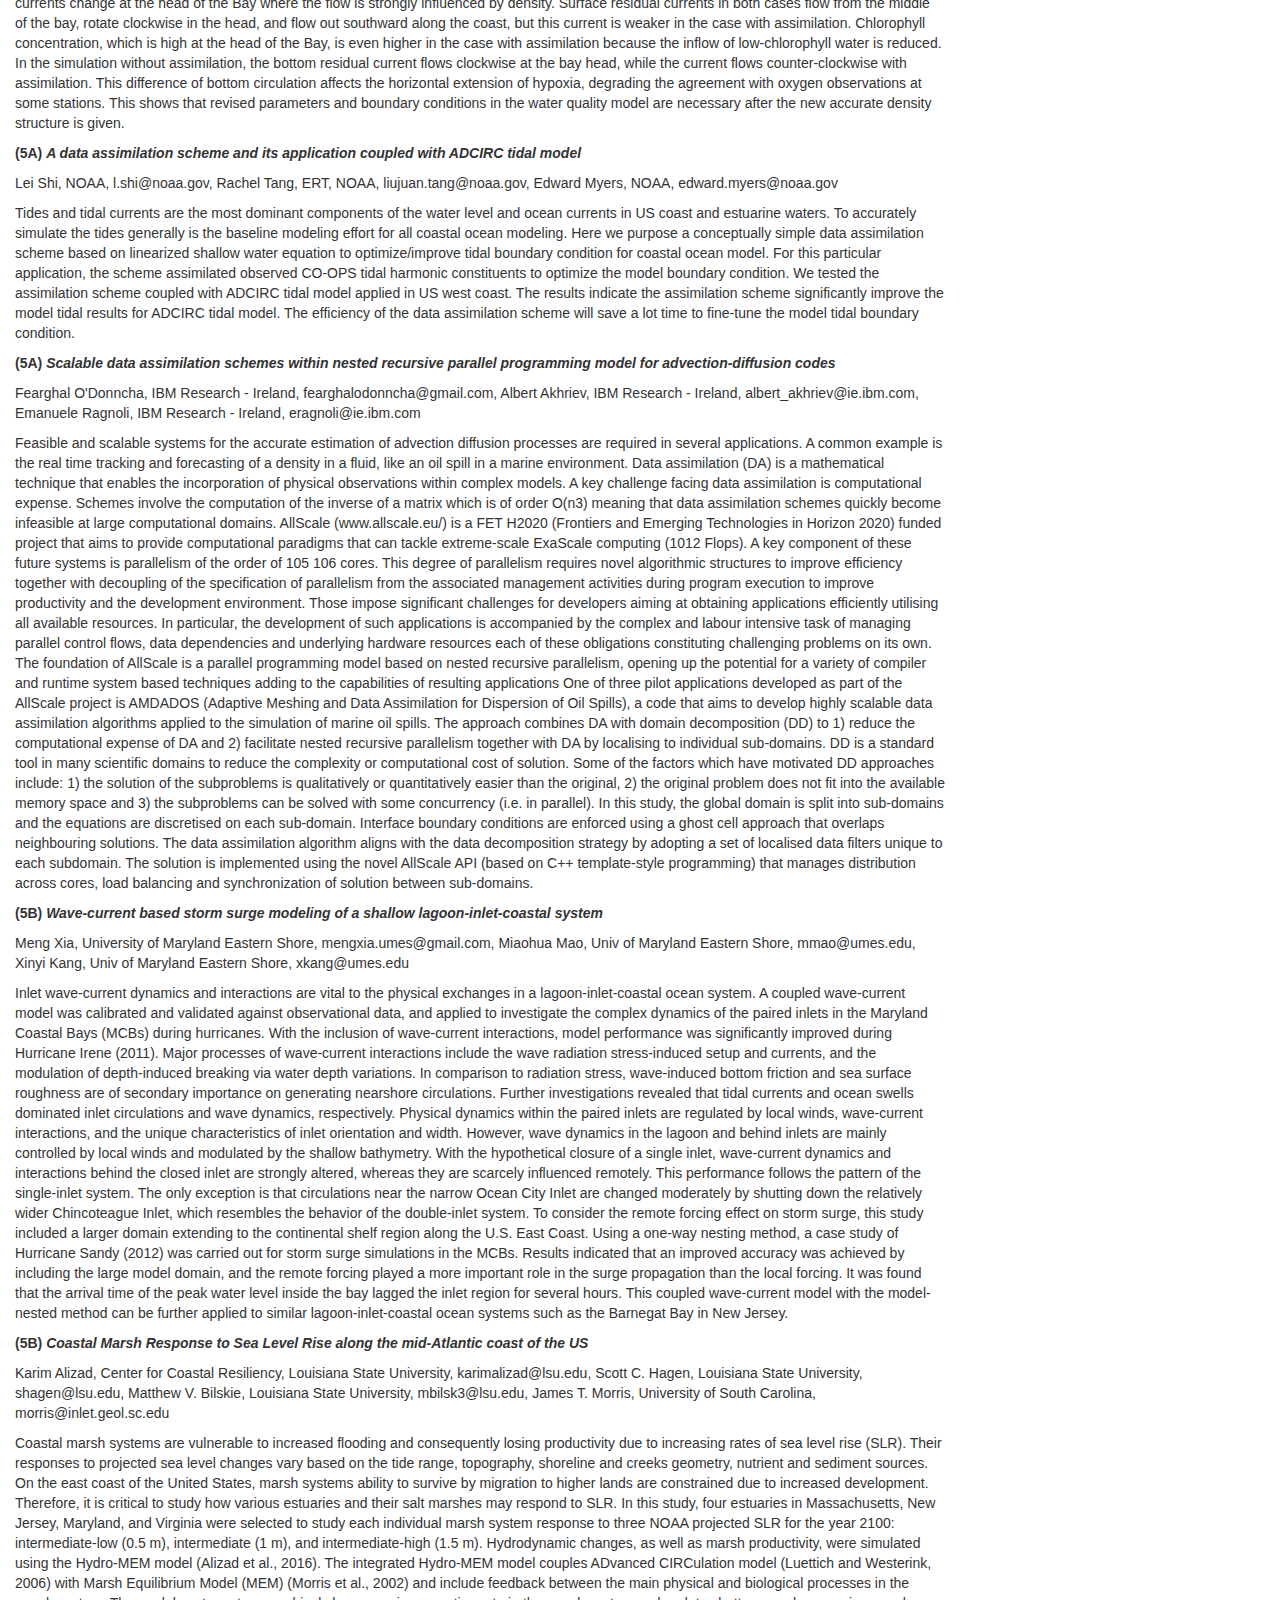
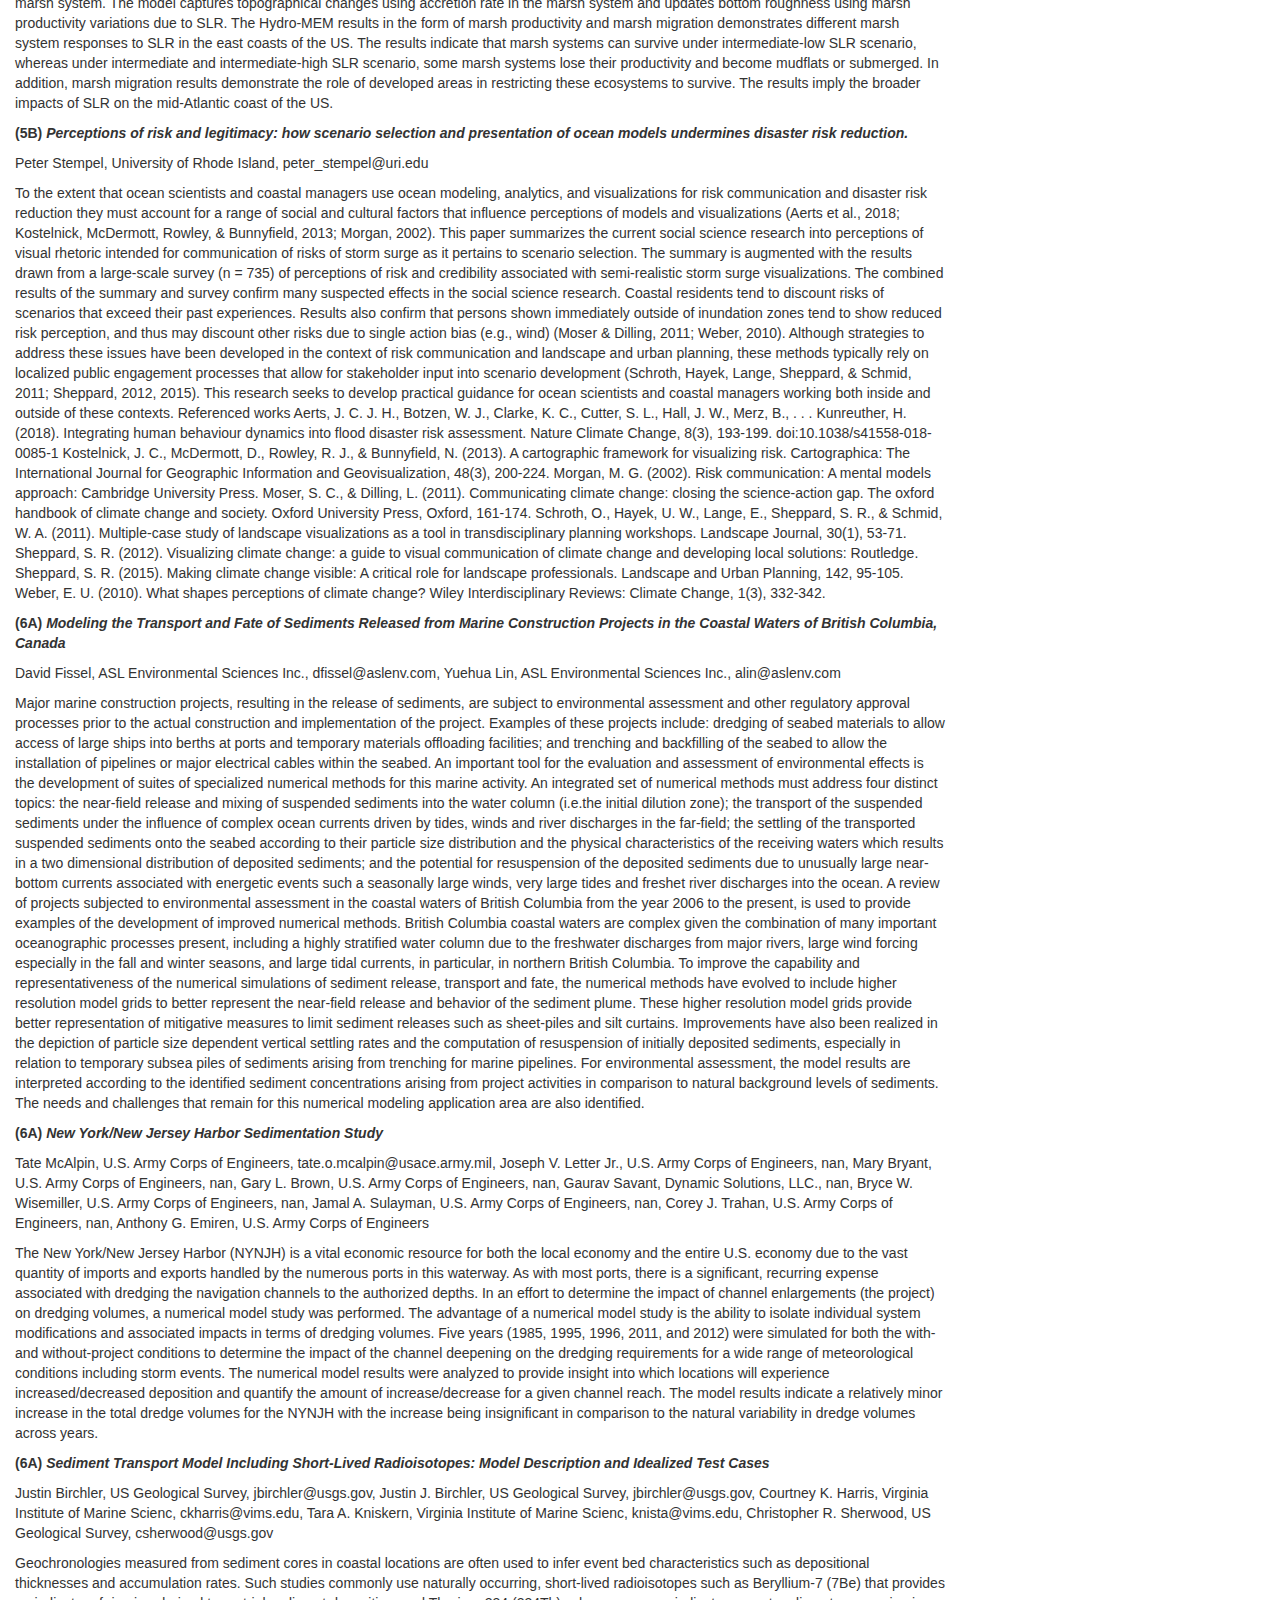
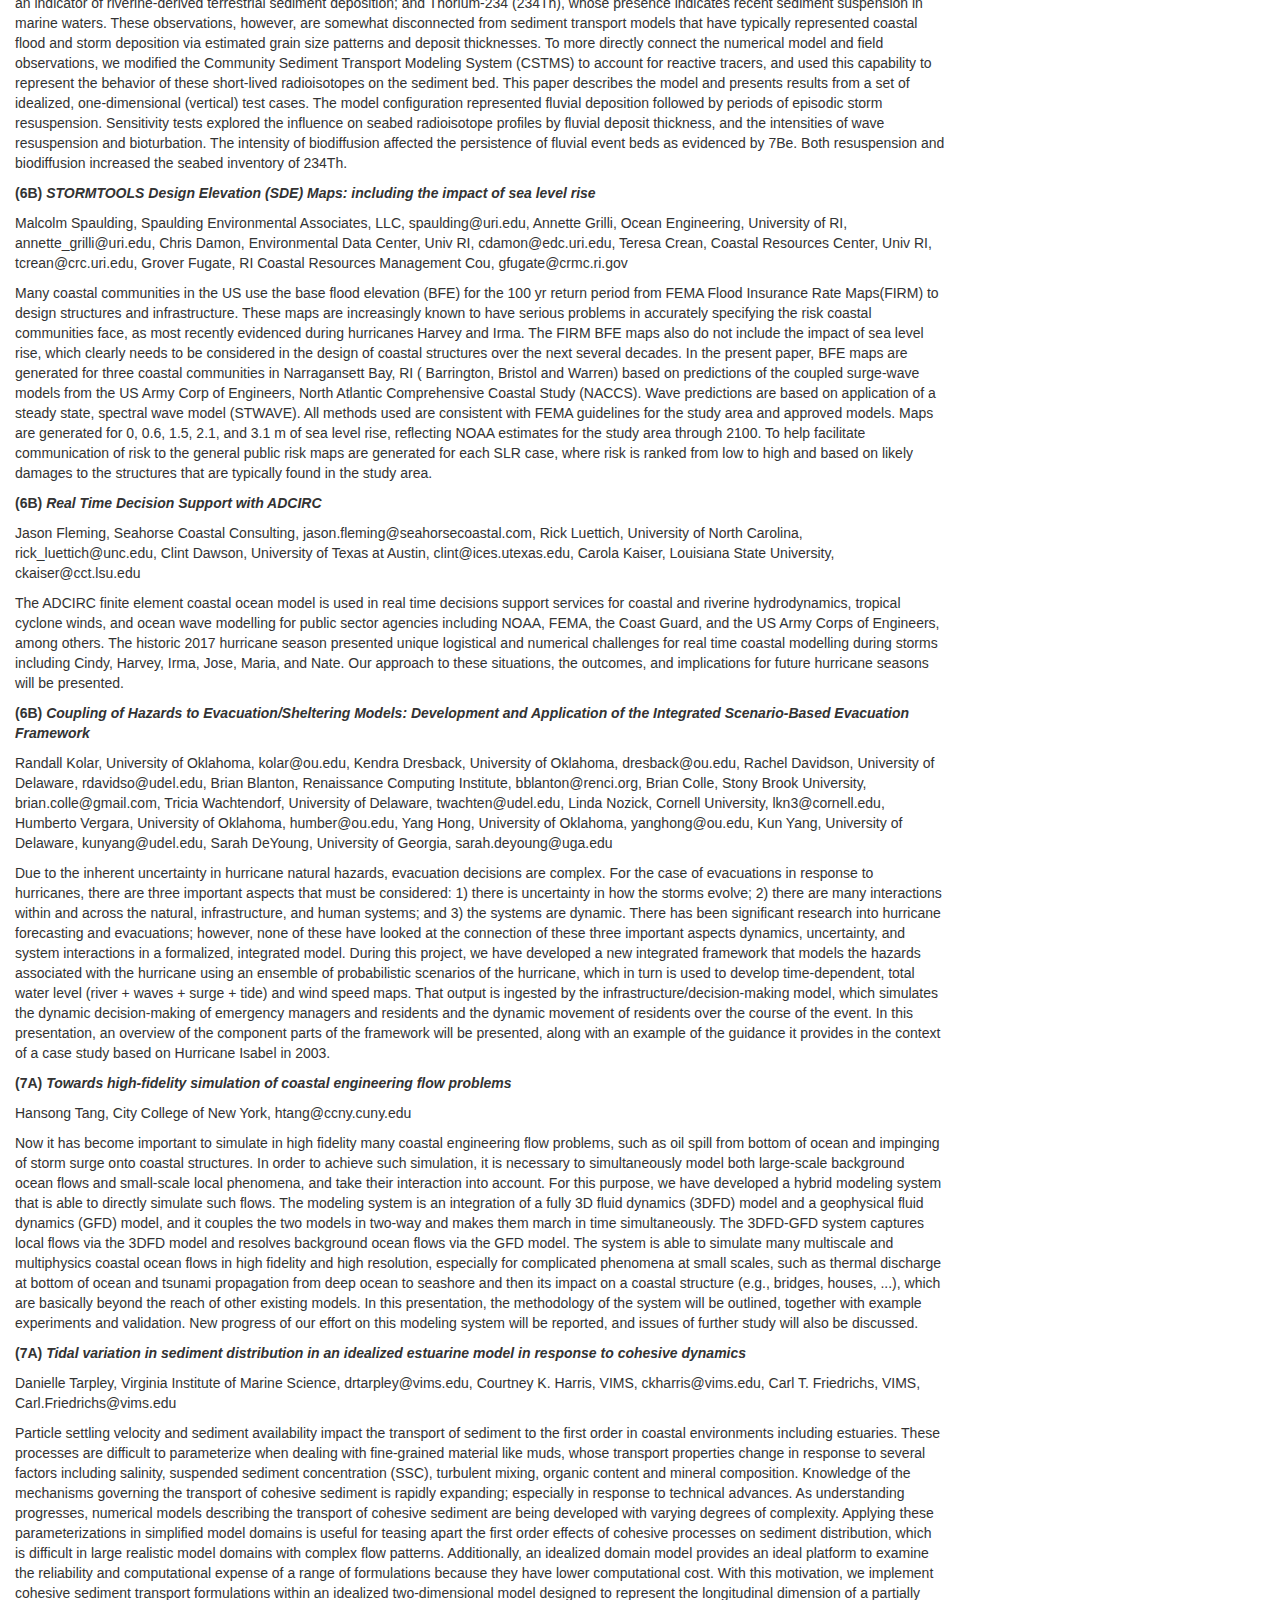
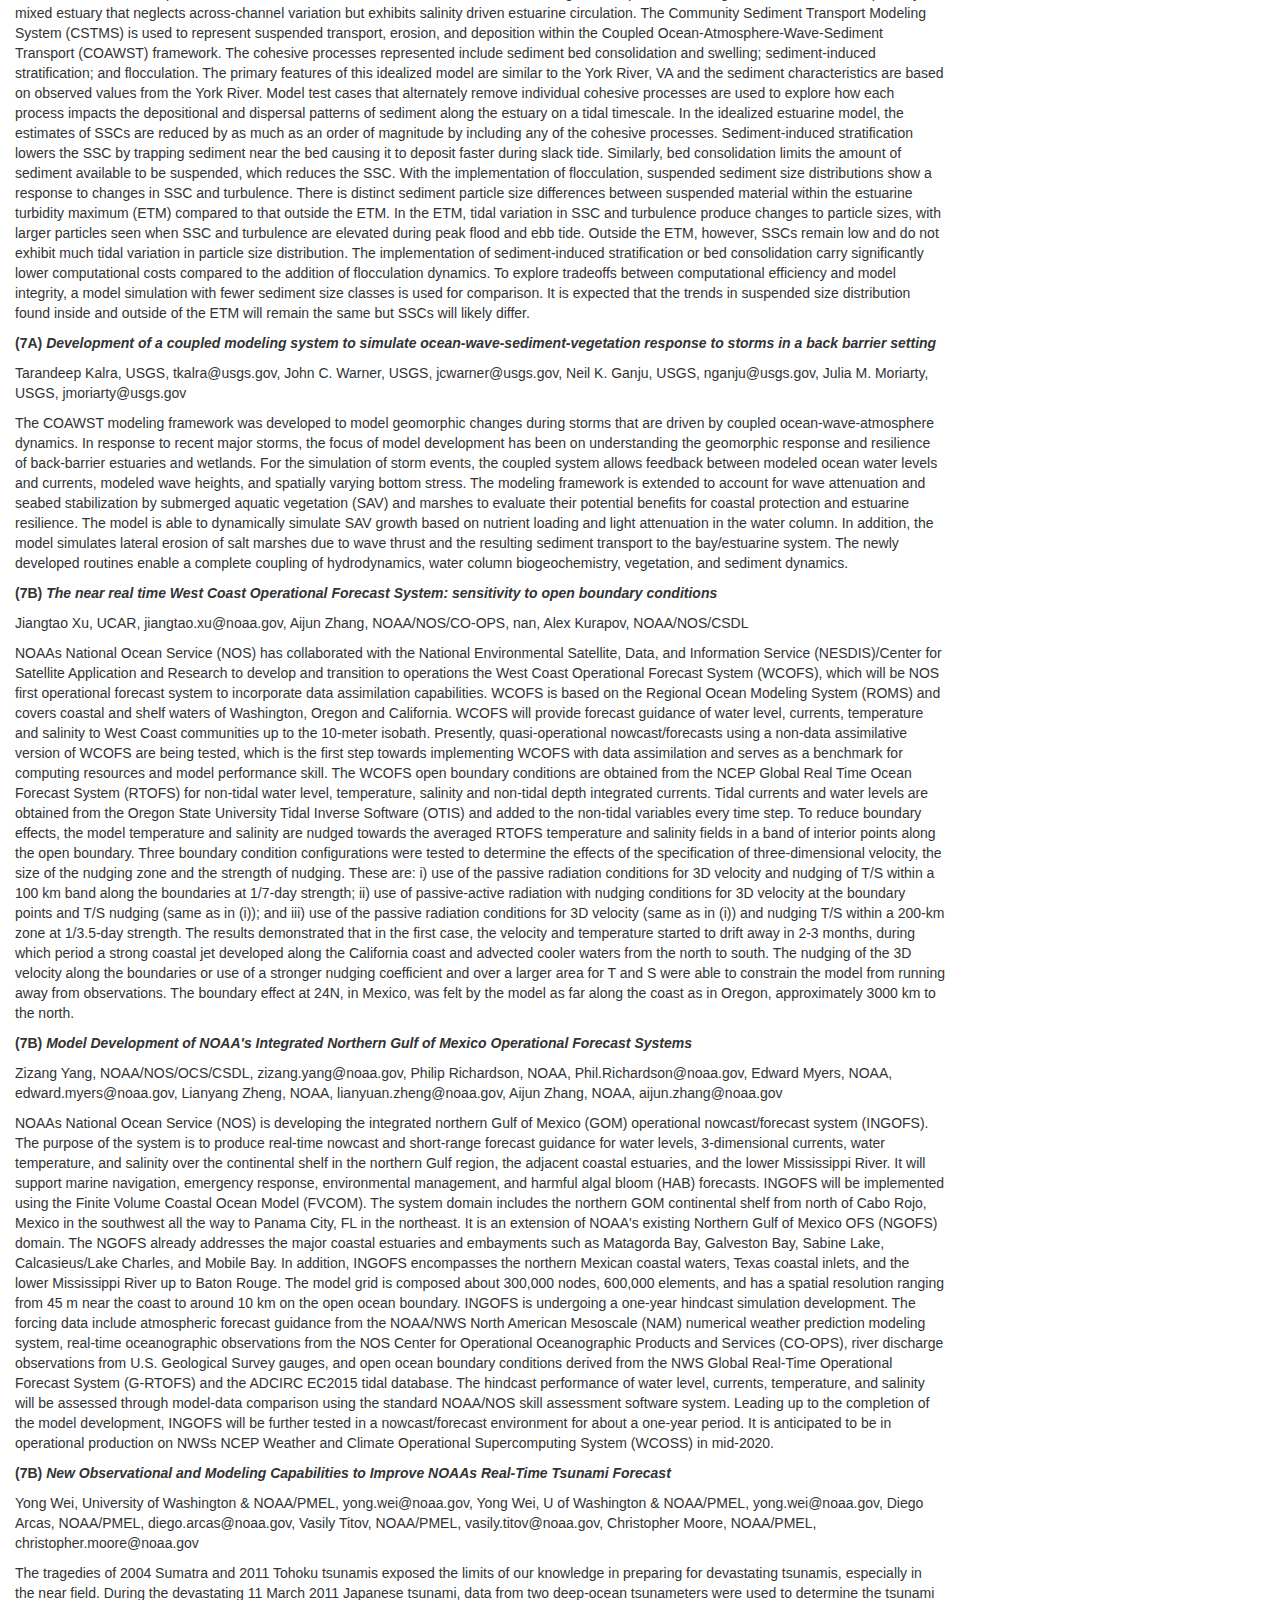
==== commit 2759be0d: "removed saeed" ====
--- a/abstracts.html
+++ b/abstracts.html
@@ -115,10 +115,6 @@
 Acknowledgements
 The work summarized herein was supported by the New York City Department of Environmental Protection under the leadership of Ron Weissbard and Dabeiba Marulanda and was performed under subcontract to Louis Berger and Associates, P.C.  The work was performed to support the City's technical evaluation of CSO controls and the ongoing Remedial Investigation and Feasibility Study in Newtown Creek. 
 
-<a name="High Fidelity Compound Inland and Coastal Flood Inundation Studies through a Flexible Coupling Framework"></a>
-<p><strong> (2B) <em> High Fidelity Compound Inland and Coastal Flood Inundation Studies through a Flexible Coupling Framework </em></strong> 
-<p>Saeed Moghimi, NOAA, Saeed.Moghimi@noaa.gov, Saeed Moghimi, NOAA, Saeed.Moghimi@noaa.gov, Edward Myers, NOAA, edward.myers@noaa.gov, Sergey Vinogradov, NOAA, nan, Lei Shi, NOAA, nan, Ali Abdolali, NOAA, nan, Andre Van der Westhuysen, NOAA, nan, Zaizhong Ma, NOAA, nan, Arun Chawla, NOAA, nan, Hassan Mashriqui, NOAA, nan, Trey Flowers, NOAA
-<p>To enable flexible model coupling in compound inland and coastal flood inundation studies, a coupling framework based on ESMF/NUOPC technology under a common modeling framework called the NOAA Environmental Modeling System (NEMS) is being developed. The coupling strategy provides dynamic interaction between the wave (WAVEWATCH III), storm surge (ADCIRC) and hydrology (National Water Model; NWM) models. The data communication between models take place interactively by sending spatiotemporal water level and current fields from the storm surge component to the wave component, and in turn send radiation stress gradients from the wave component to the storm surge component. The system is forced by high-resolution wind and pressure fields derived from the HWRF model, and tidal constituents at the boundaries of the surge model. ADCIRC component interacts with NWM by providing water level and current velocities at the NWM coastal boundaries and receiving inland flooding discharge information as river inflow boundary condition in the landward side. The wave-storm surge coupled sub-system was evaluated for Hurricane Ike, Isabel and Andrew for the whole U.S. Atlantic coasts. The ADCIRC-NWM sub-system will be evaluated for Hurricane Isabel and Sandy for the Delaware Bay region before its final validation of ADCIRC-WW3-NWM for the whole U.S. Atlantic coast. 
 
 <a name="Monte Carlo synthesis of coastal flood hazards and probabilistic sea level rise projections for the Maine coast"></a>
 <p><strong> (2B) <em> Monte Carlo synthesis of coastal flood hazards and probabilistic sea level rise projections for the Maine coast </em></strong> 
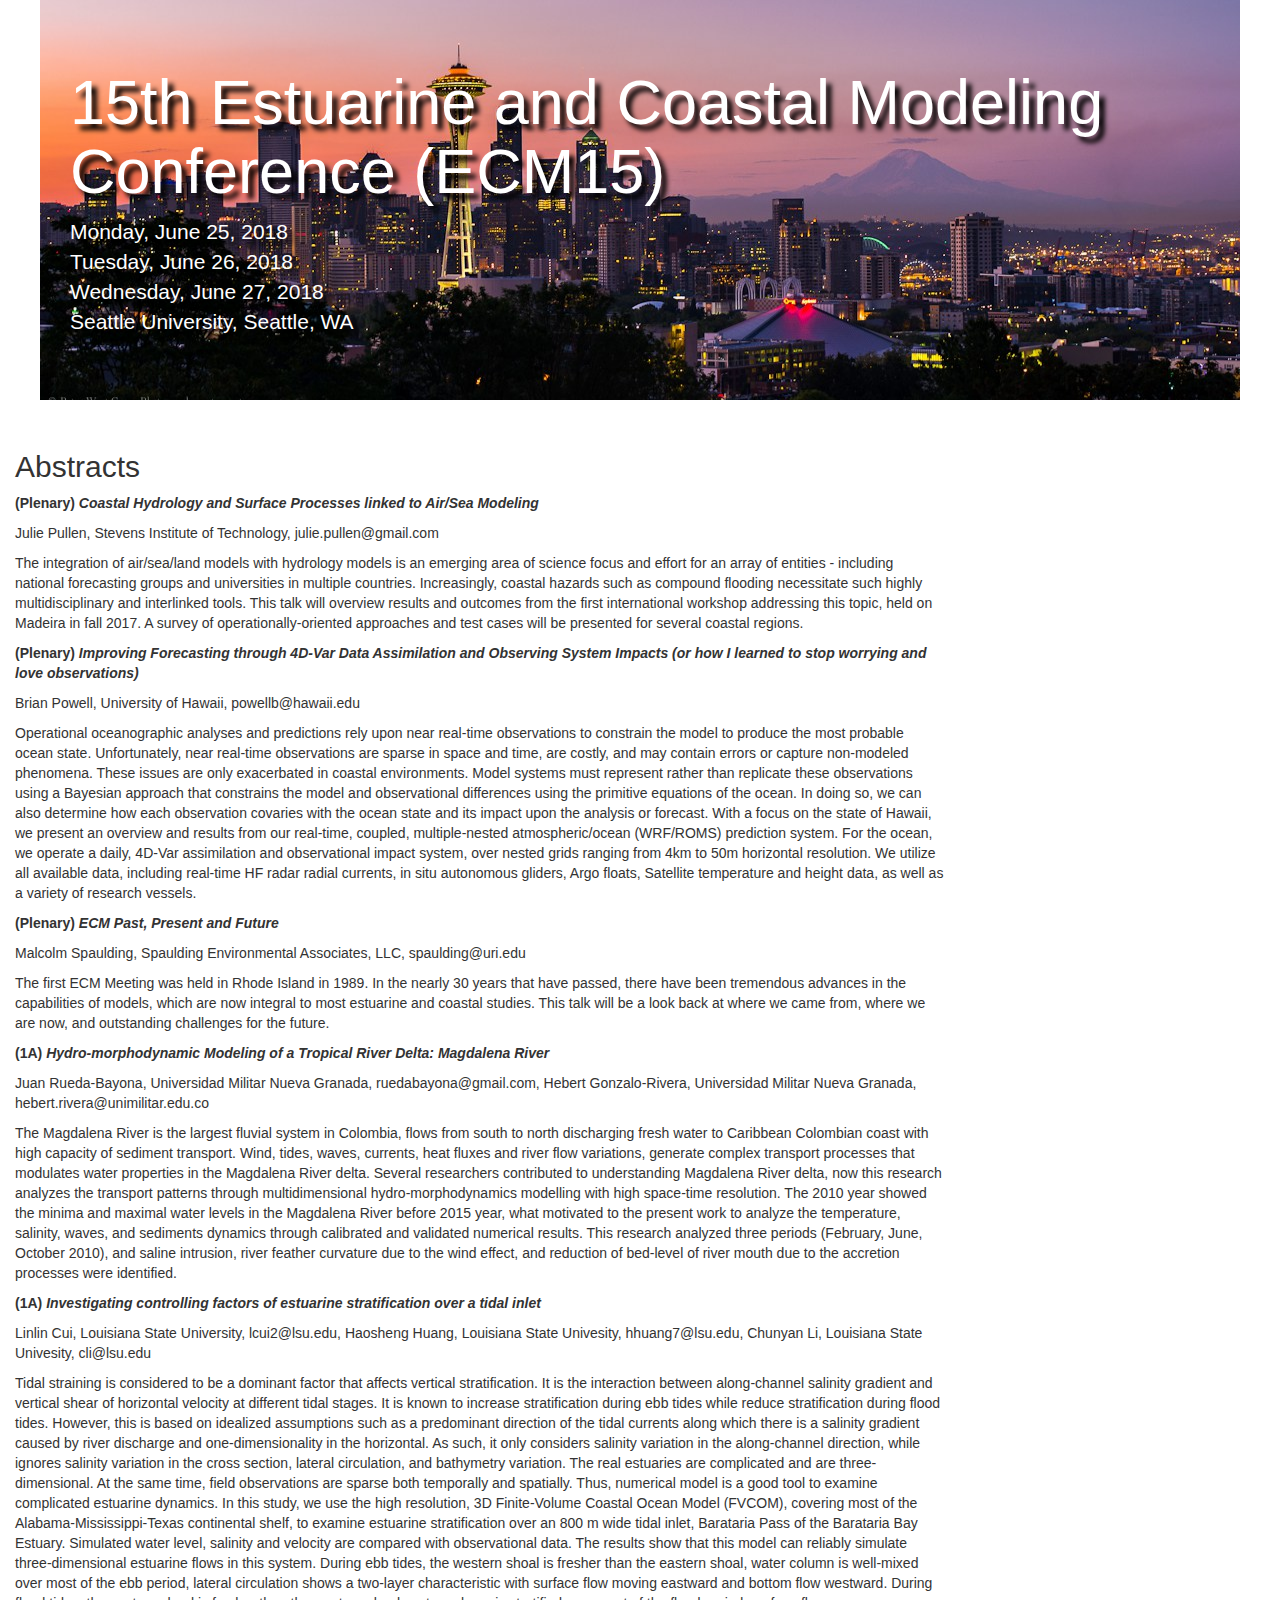
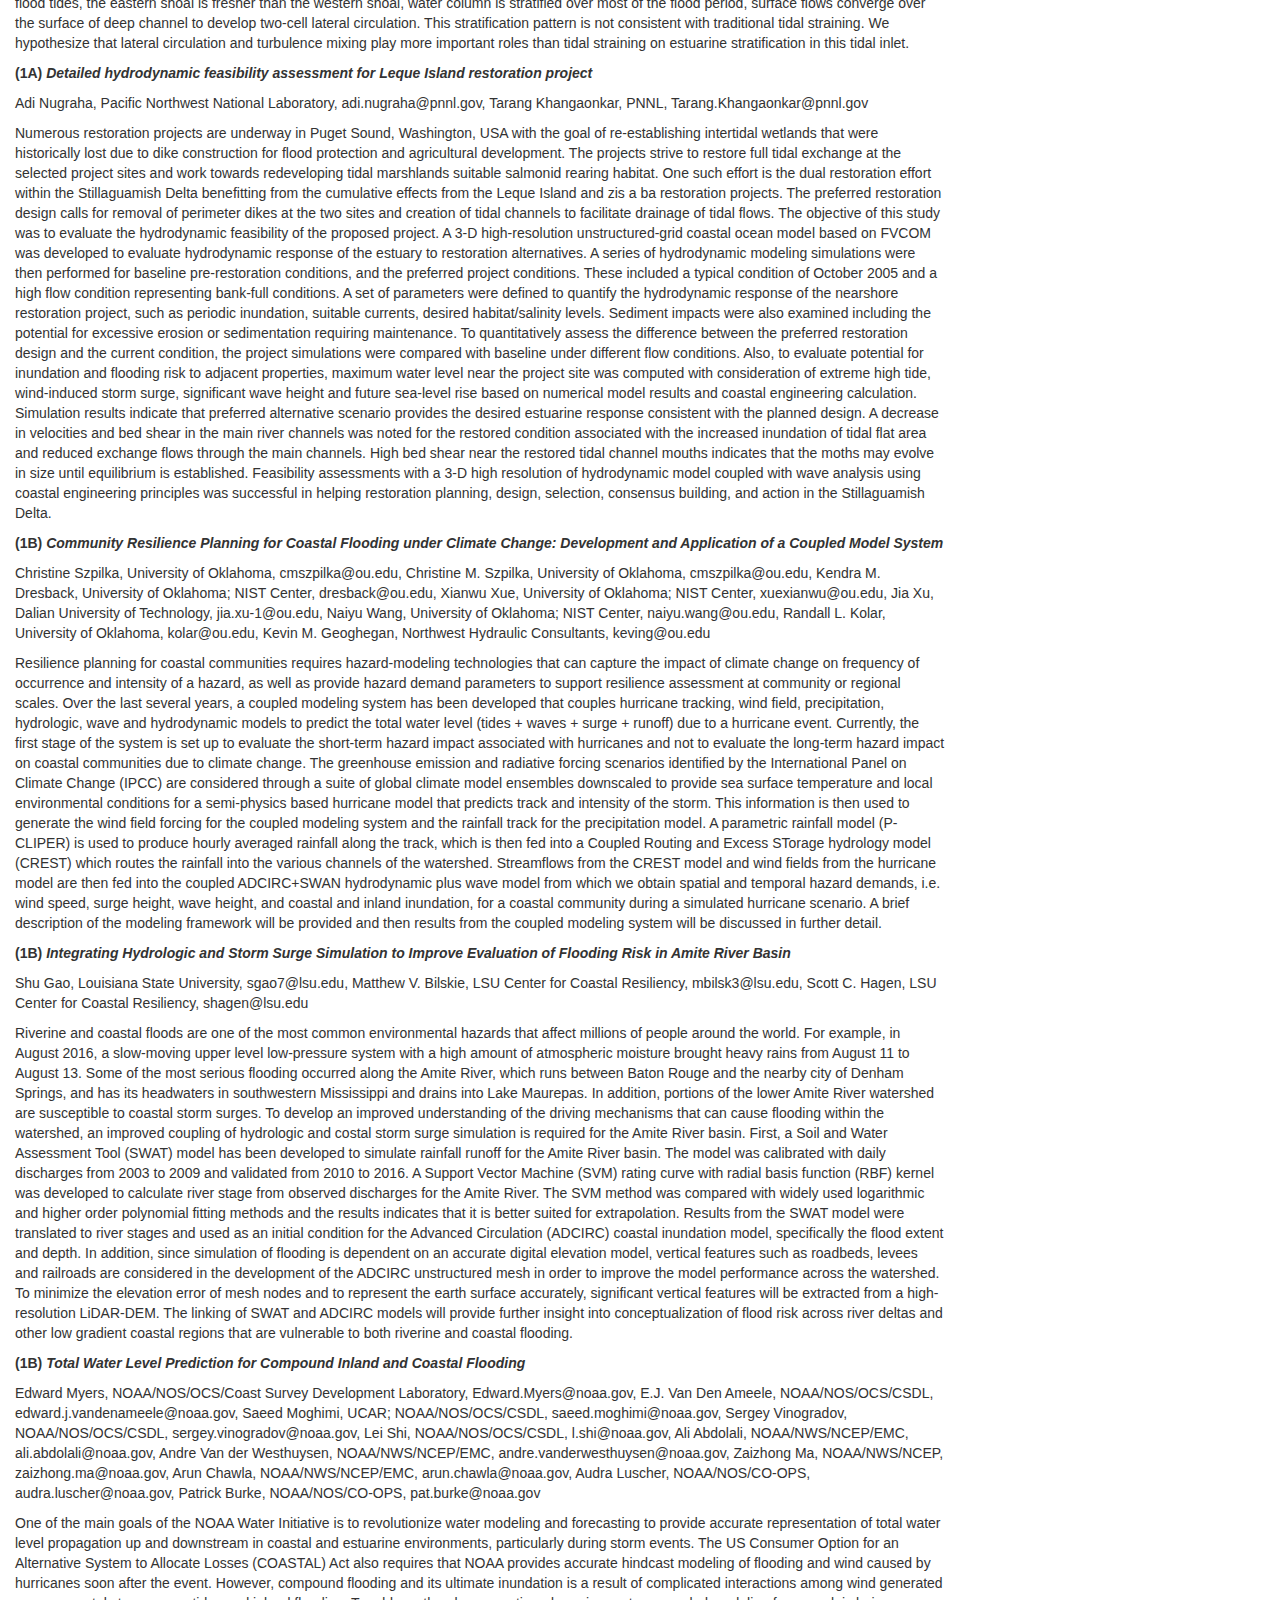
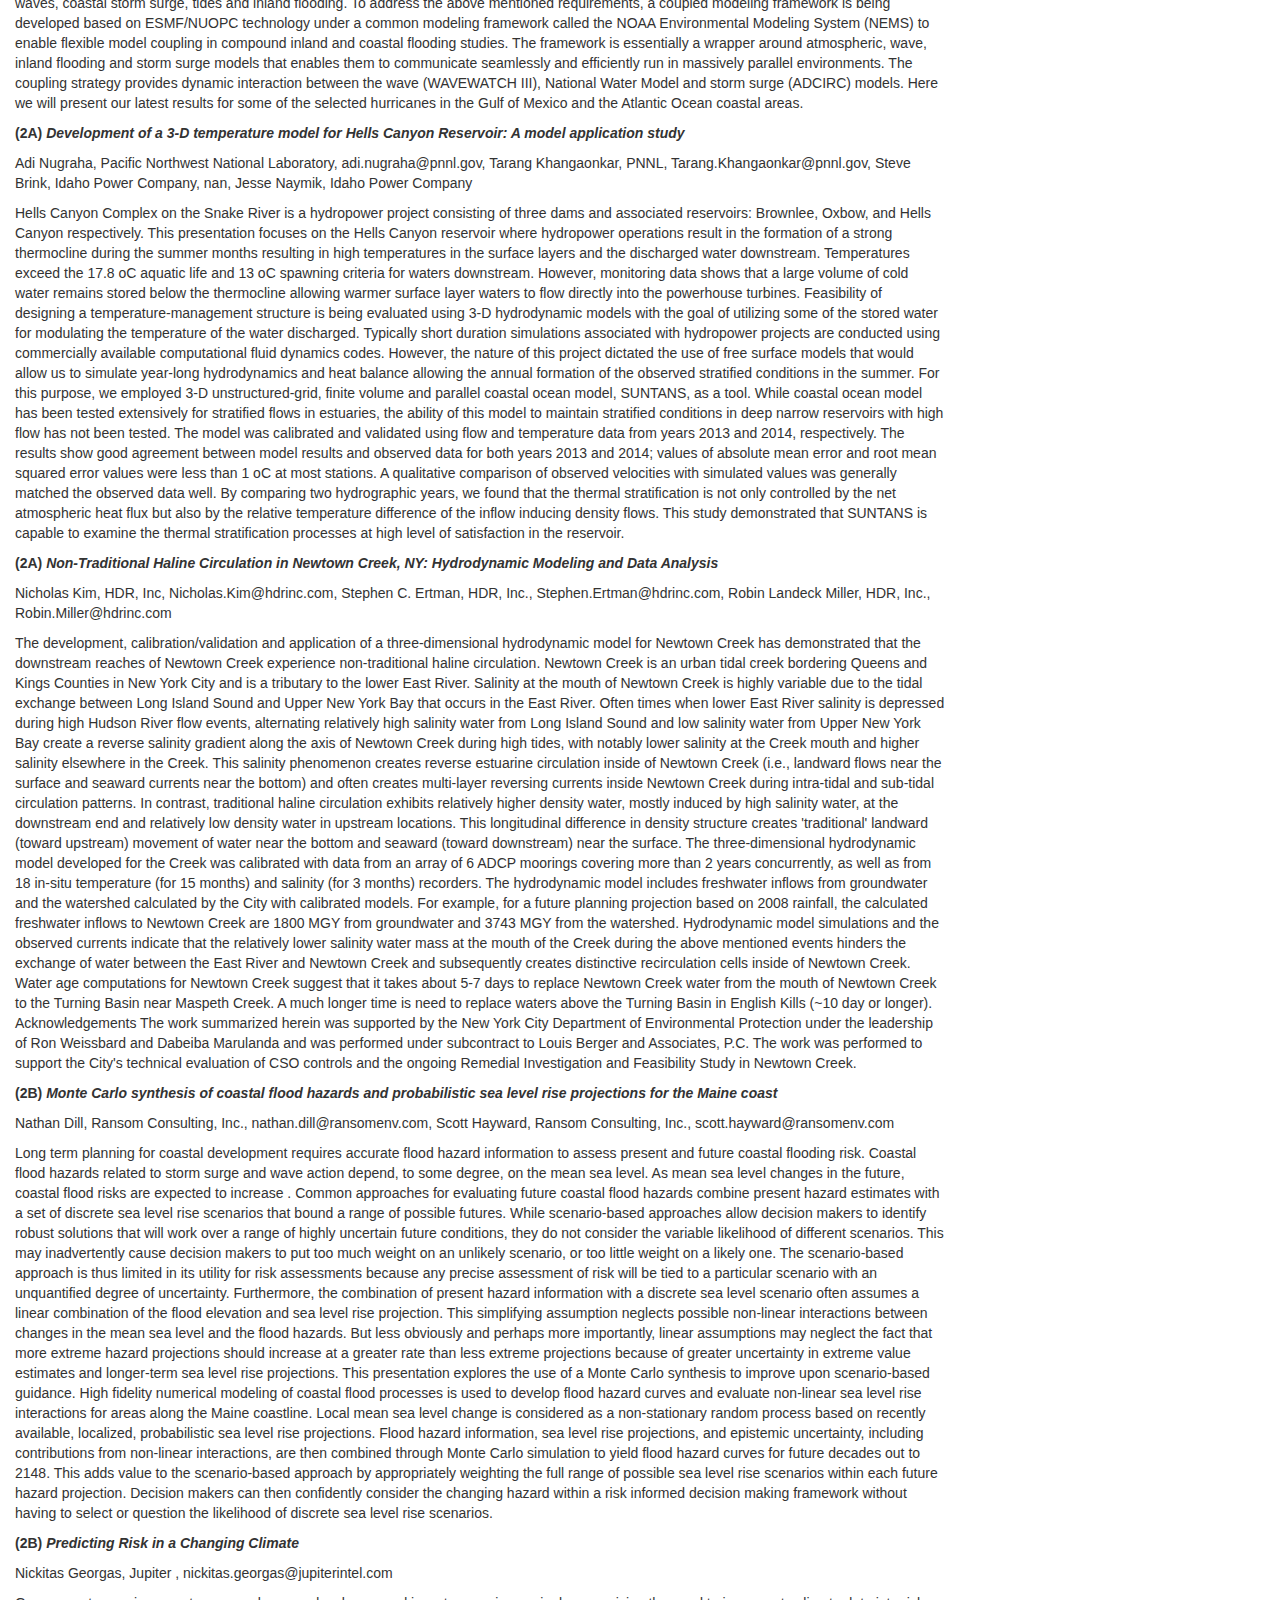
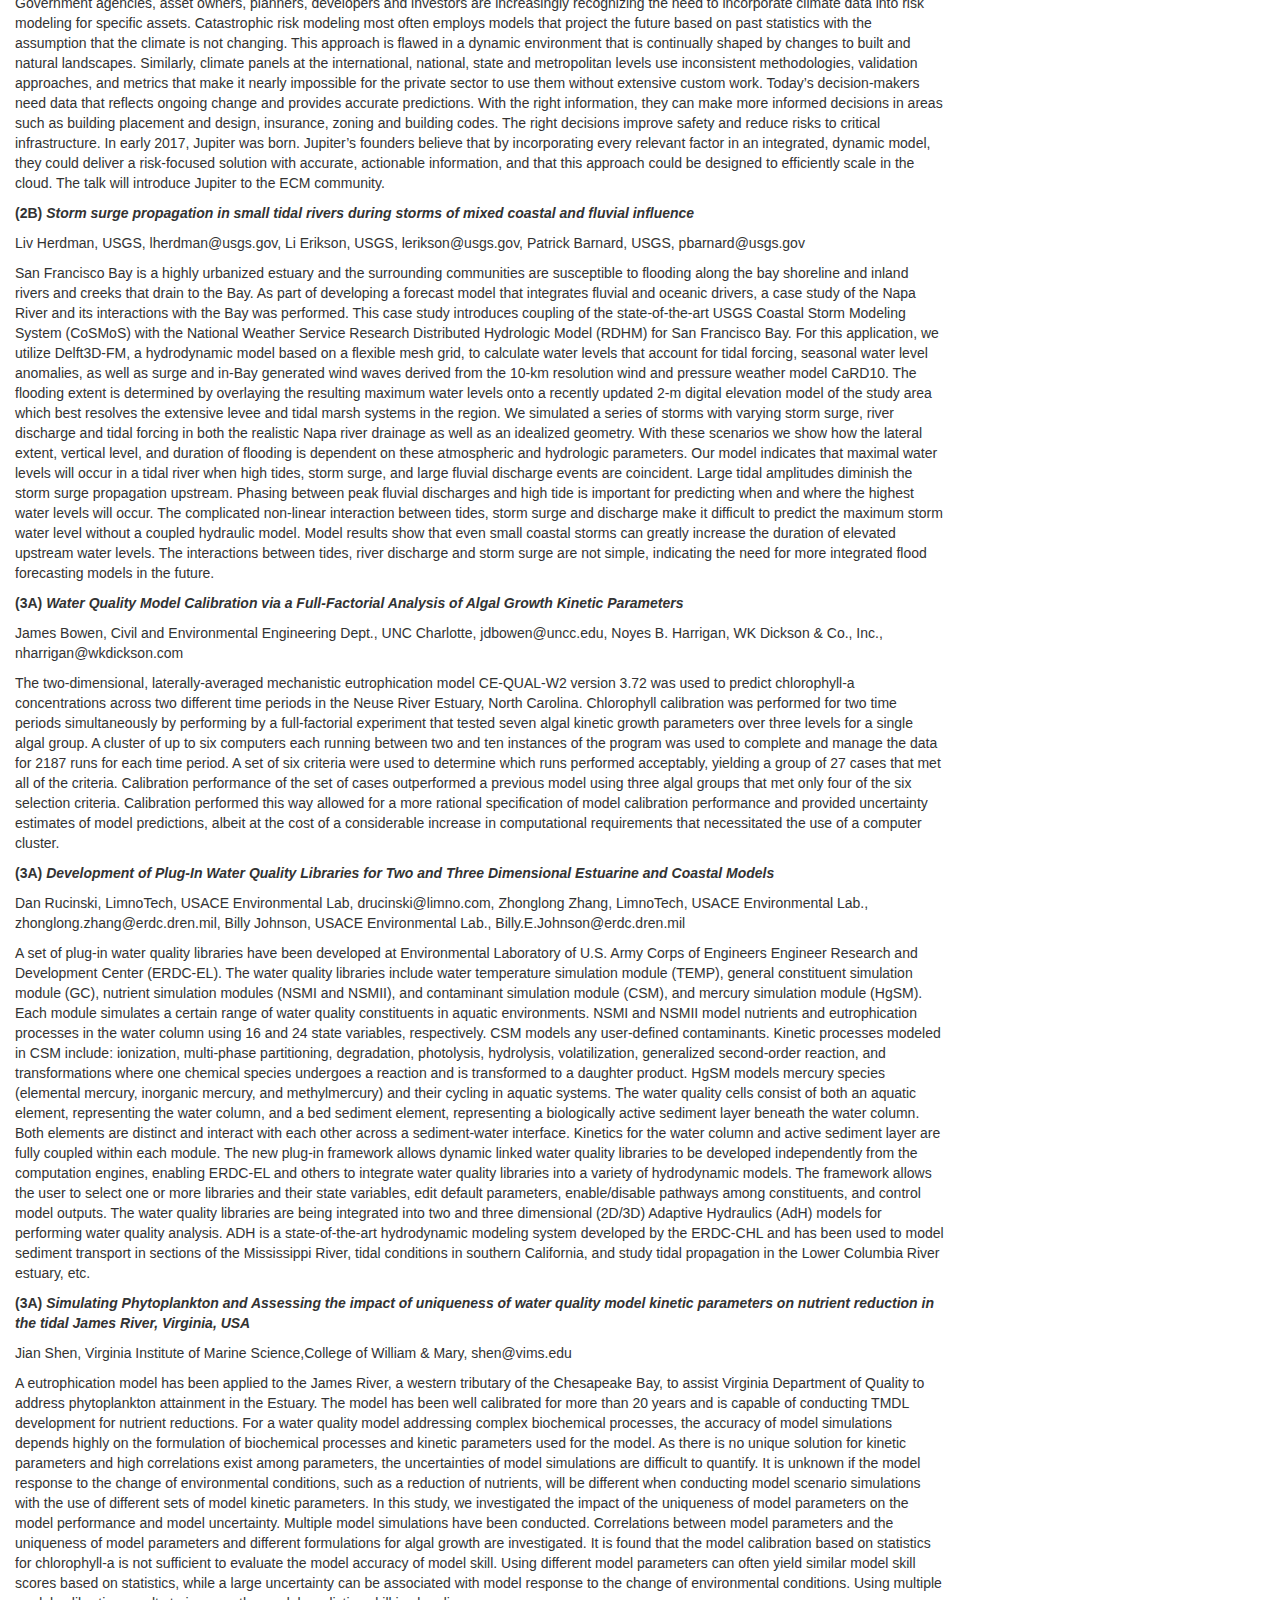
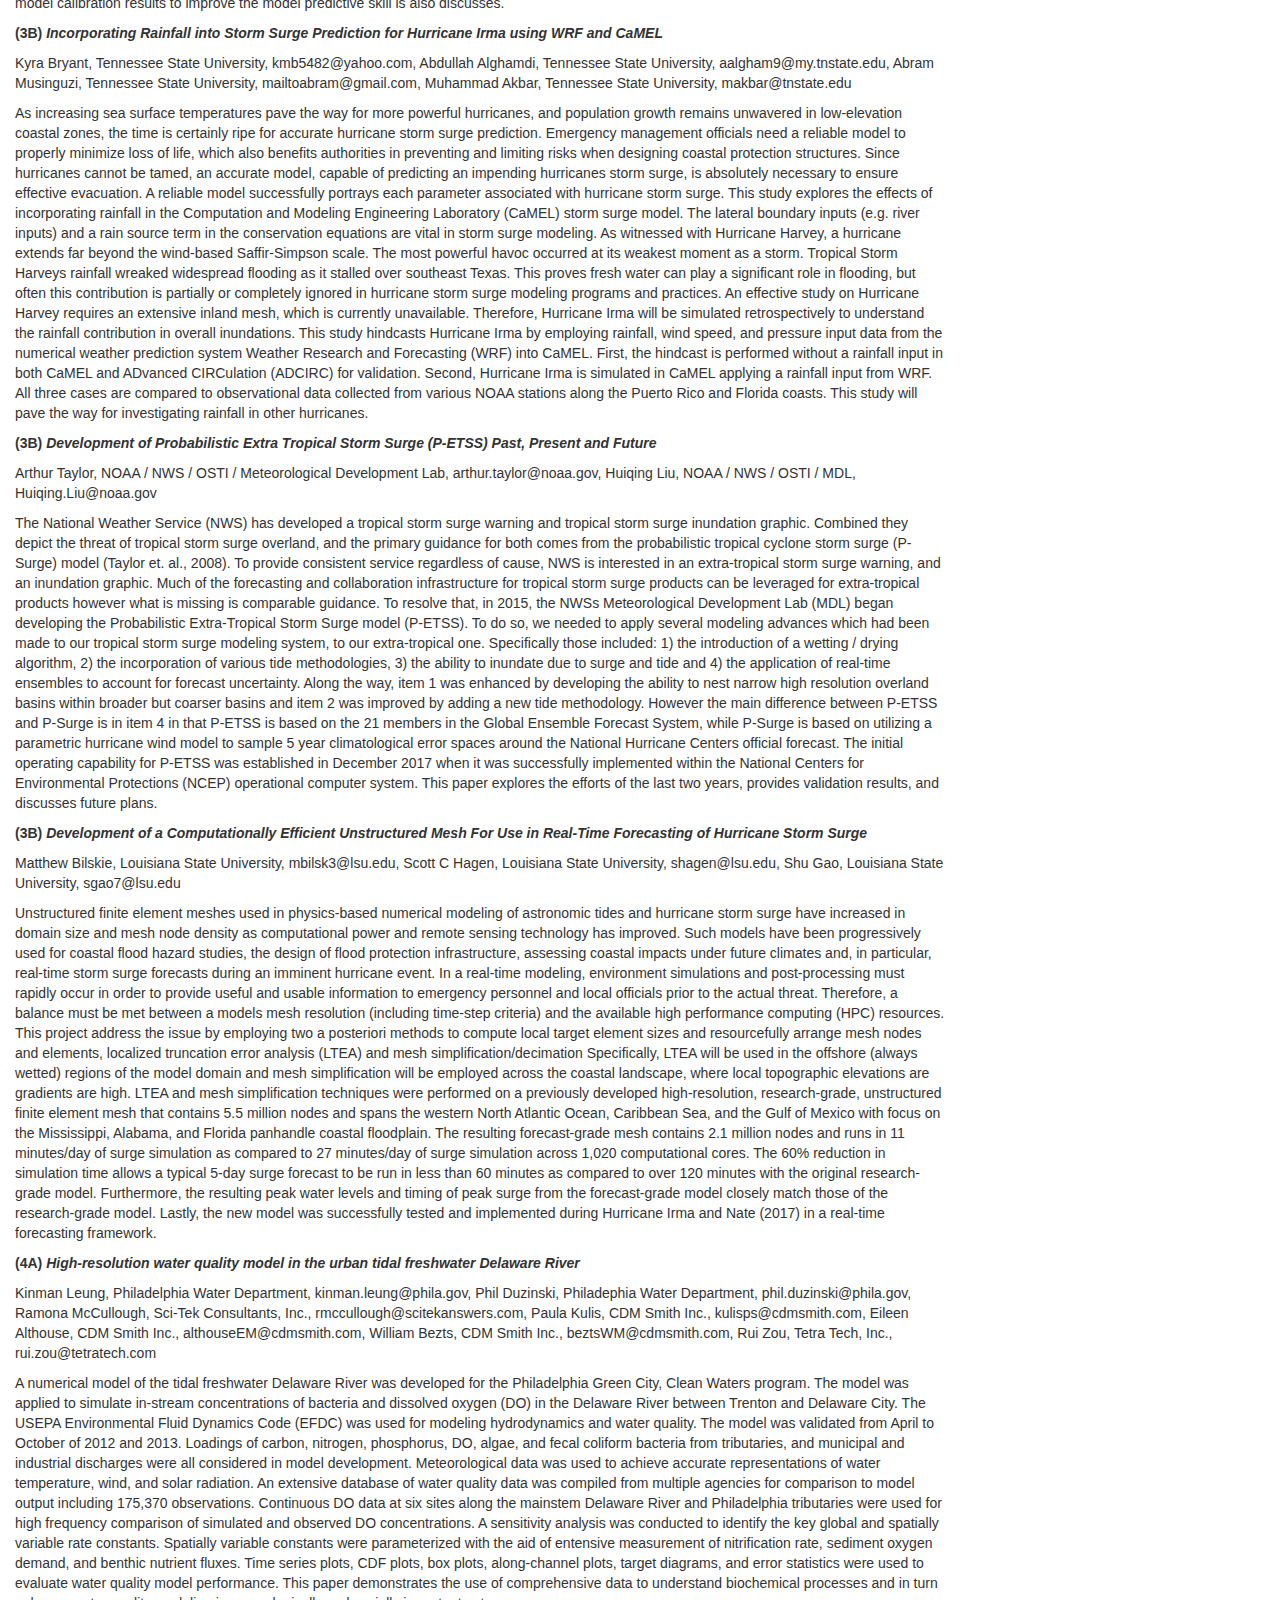
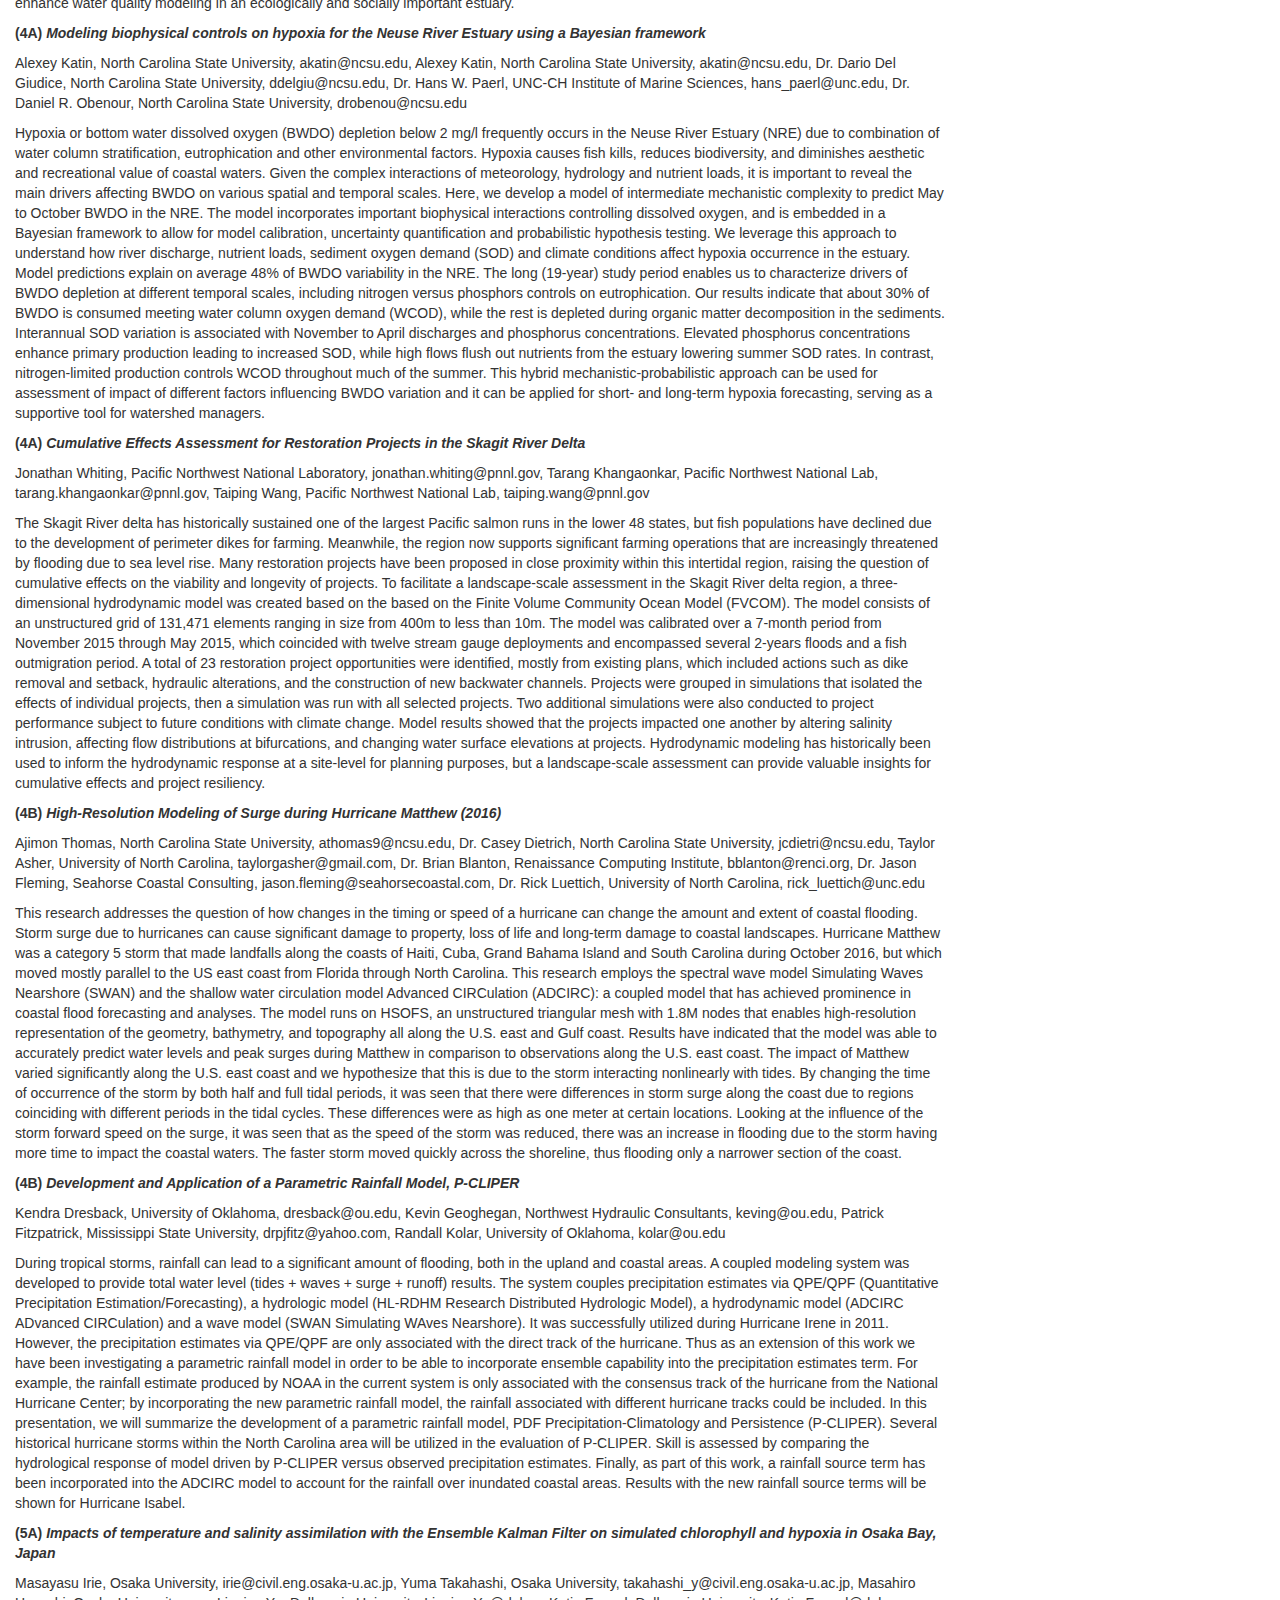
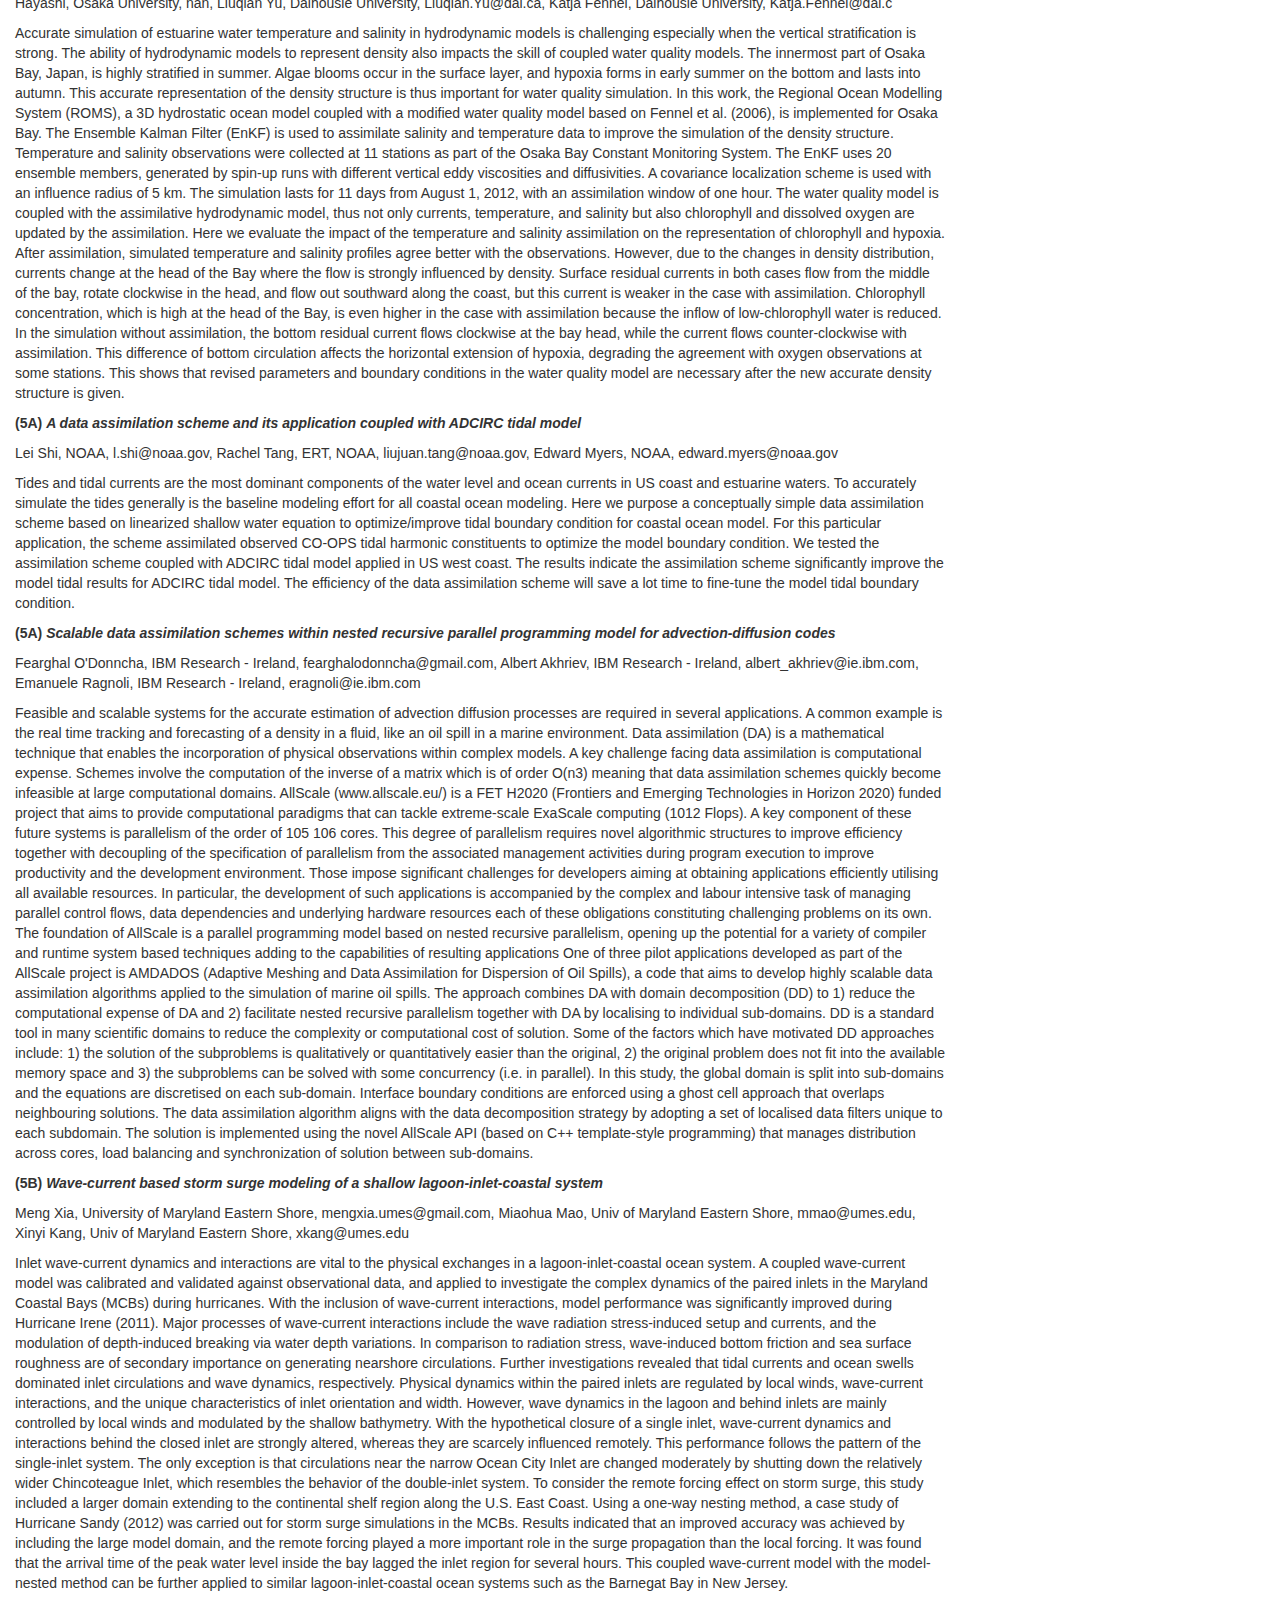
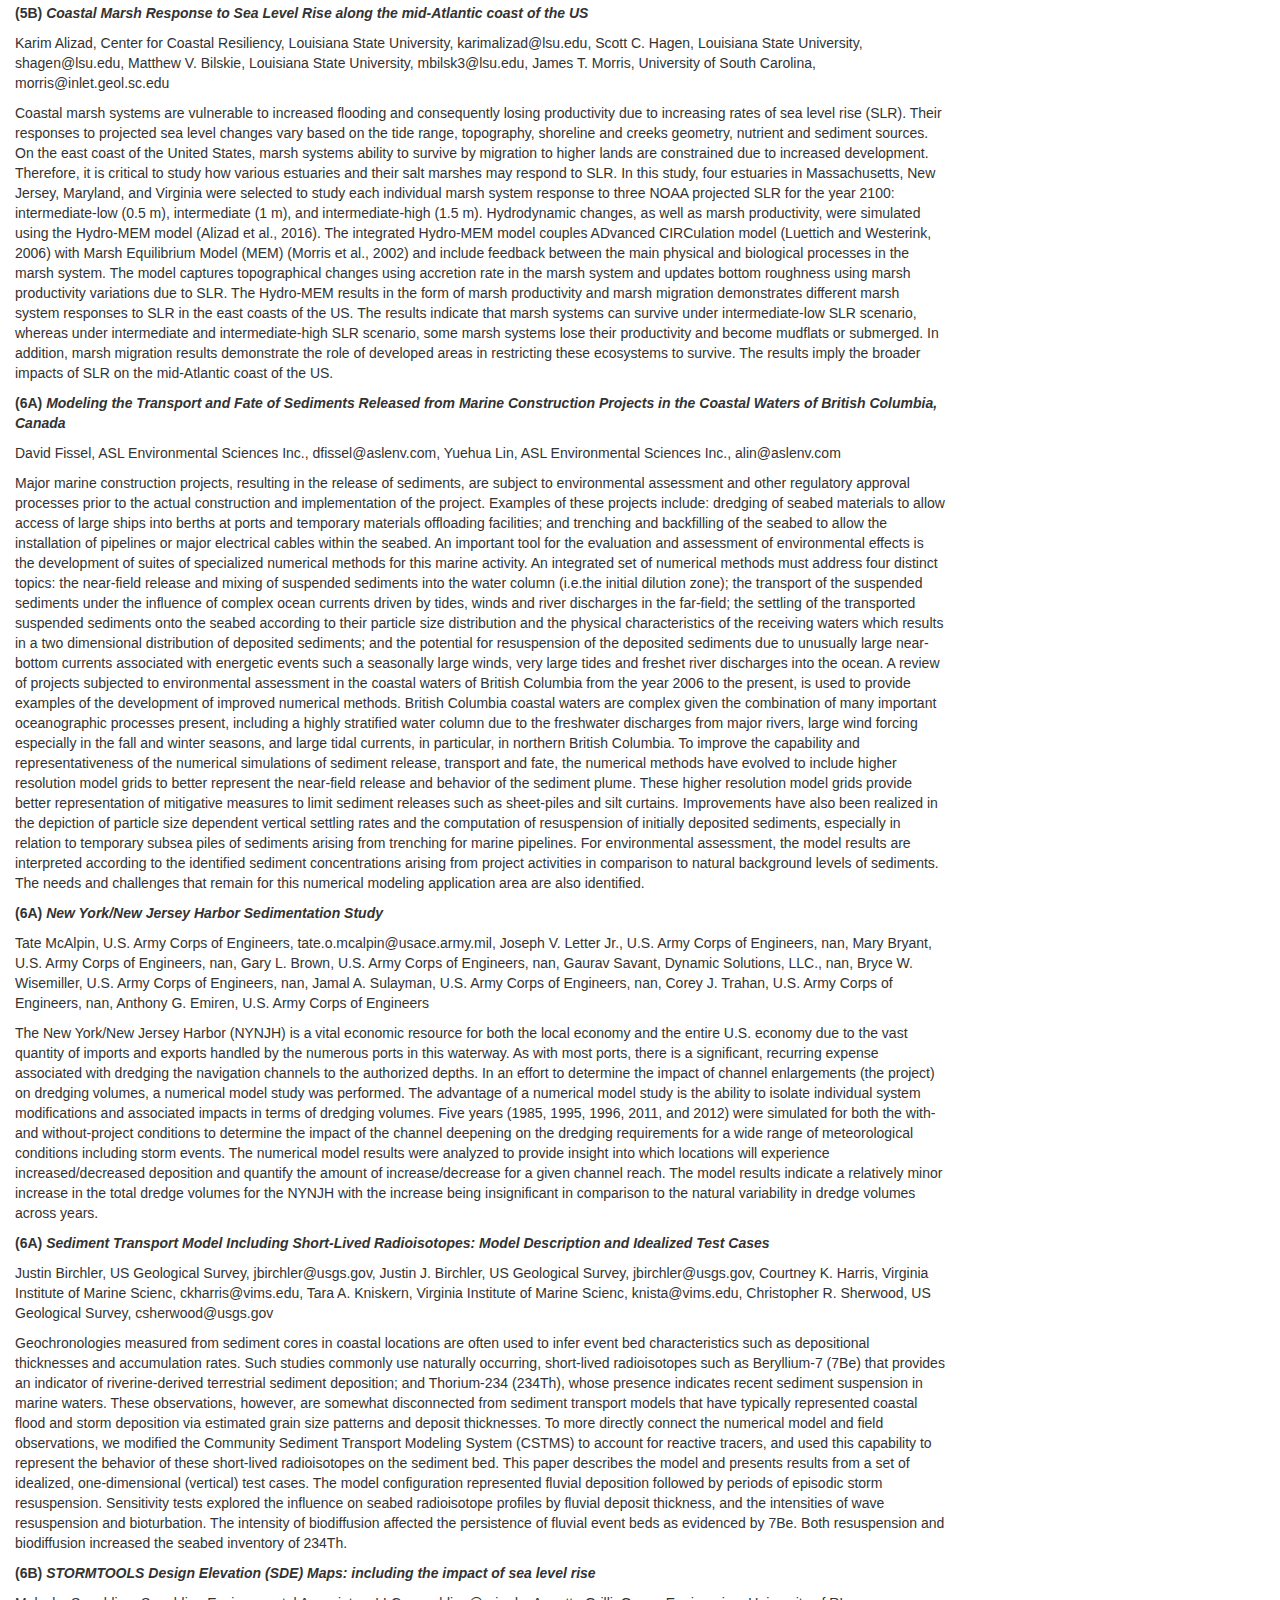
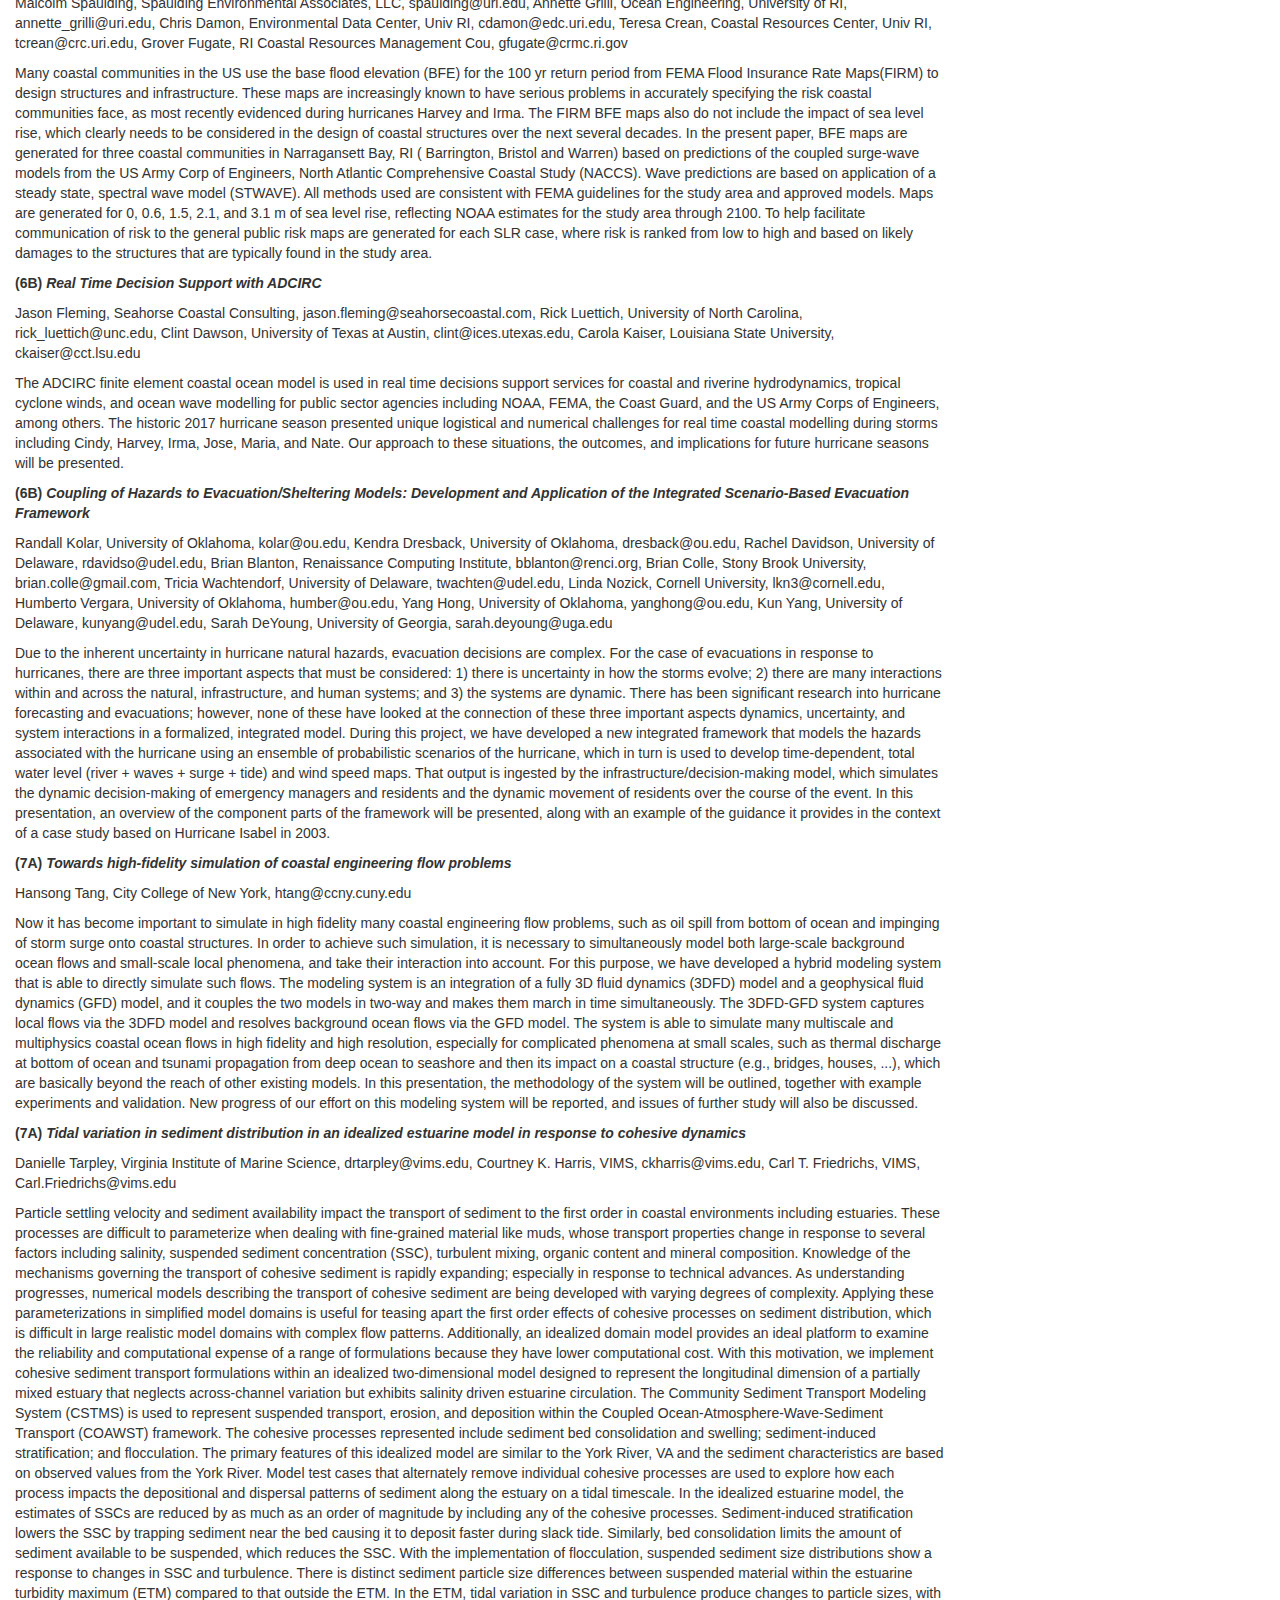
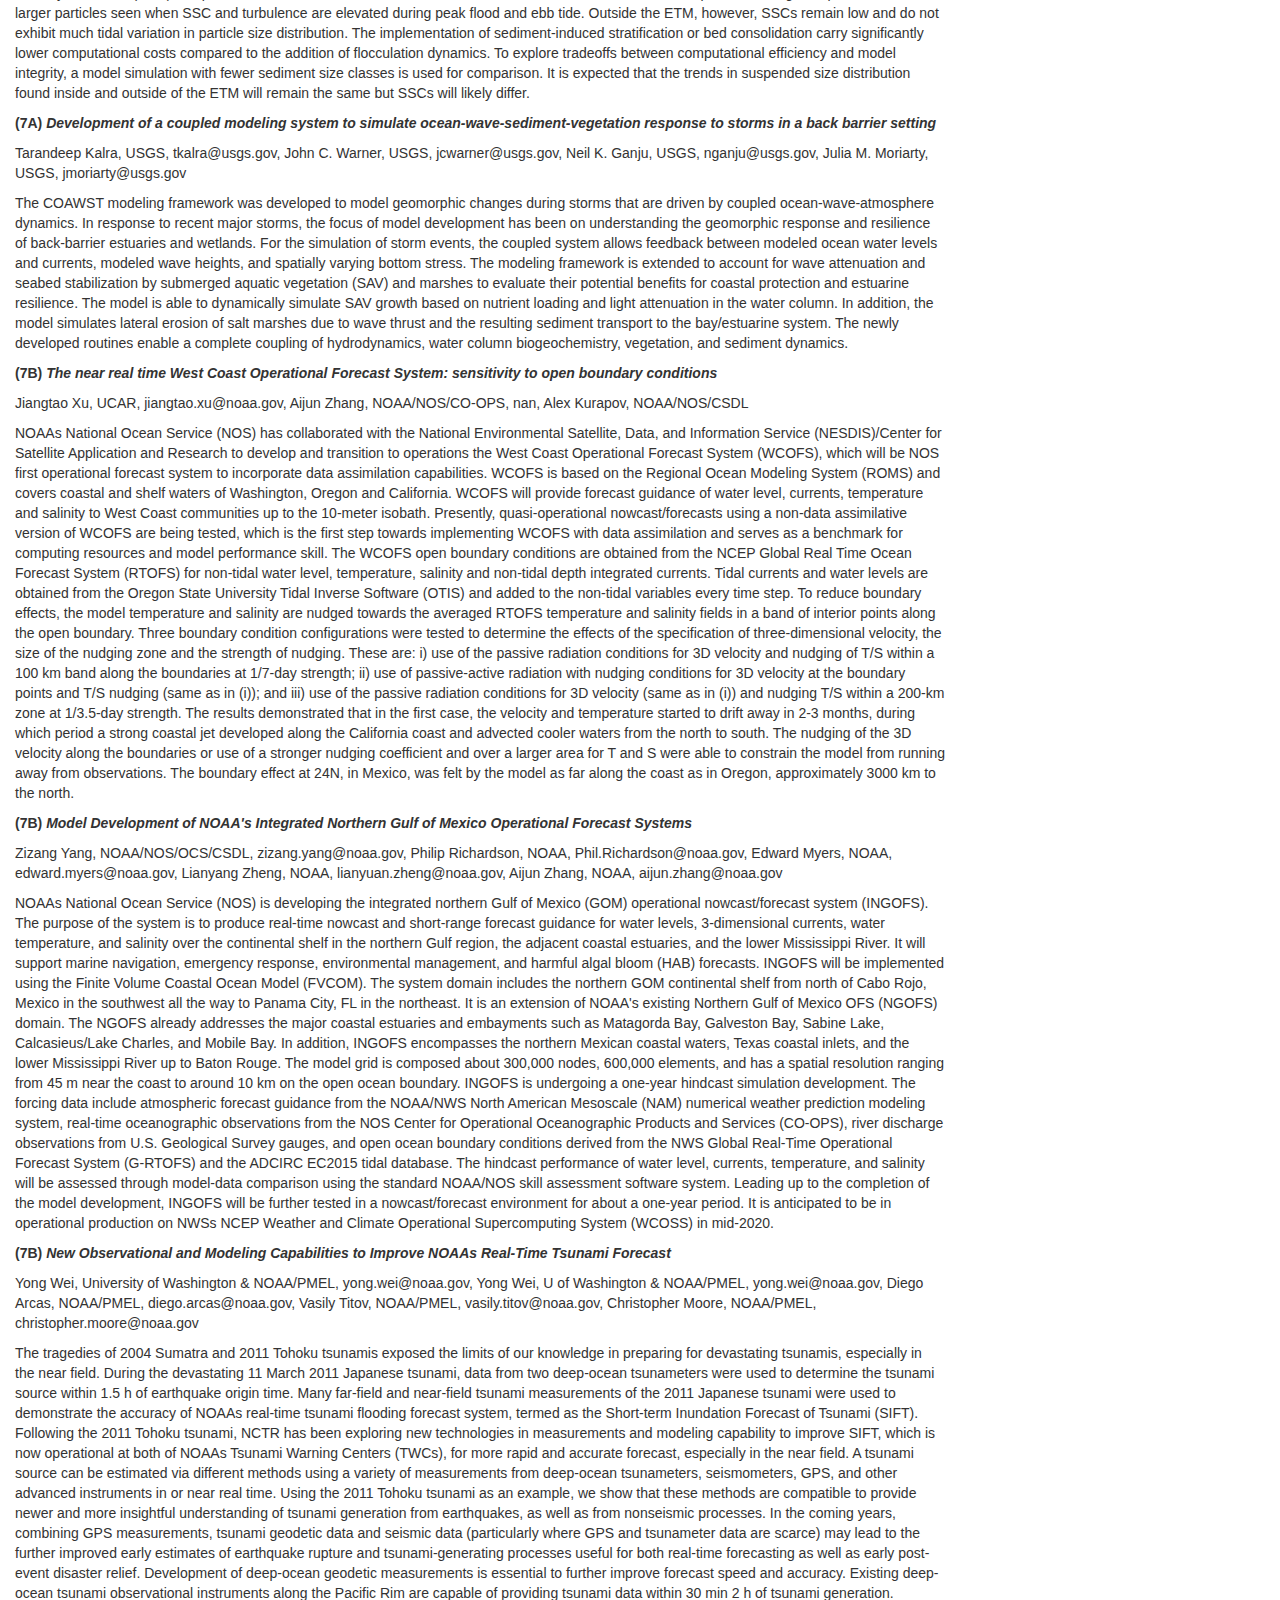
==== commit 5b02bf78: "removed stempel, added nickitas" ====
--- a/abstracts.html
+++ b/abstracts.html
@@ -121,6 +121,15 @@
 <p>Nathan Dill, Ransom Consulting, Inc., nathan.dill@ransomenv.com, Scott Hayward, Ransom Consulting, Inc., scott.hayward@ransomenv.com
 <p>Long term planning for coastal development requires accurate flood hazard information to assess present and future coastal flooding risk.  Coastal flood hazards related to storm surge and wave action depend, to some degree, on the mean sea level.  As mean sea level changes in the future, coastal flood risks are expected to increase .  Common approaches for evaluating future coastal flood hazards combine present hazard estimates with a set of discrete sea level rise scenarios that bound a range of possible futures.  While scenario-based approaches allow decision makers to identify robust solutions that will work over a range of highly uncertain future conditions, they do not consider the variable likelihood of different scenarios.  This may  inadvertently cause decision makers to put too much weight on an unlikely scenario, or too little weight on a likely one.  The scenario-based approach is thus limited in its utility for risk assessments because any precise assessment of risk will be tied to a particular scenario with an unquantified degree of uncertainty.  Furthermore, the combination of present hazard information with a discrete sea level scenario often assumes a linear combination of the flood elevation and sea level rise projection.  This simplifying assumption  neglects possible non-linear interactions between changes in the mean sea level and the flood hazards.  But less obviously and perhaps more importantly, linear assumptions may neglect the fact that more extreme hazard projections should increase at a greater rate than less extreme projections because of greater uncertainty in extreme value estimates and longer-term sea level rise projections.   This presentation explores the use of a Monte Carlo synthesis to improve upon scenario-based guidance.  High fidelity numerical modeling of coastal flood processes is used to develop flood hazard curves and evaluate non-linear sea level rise interactions for areas along the Maine coastline.  Local mean sea level change is considered as a non-stationary random process based on recently available, localized, probabilistic sea level rise projections.  Flood hazard information, sea level rise projections, and epistemic uncertainty, including contributions from non-linear interactions, are  then combined through Monte Carlo simulation to yield flood hazard curves for future decades out to 2148.  This adds value to the scenario-based approach by appropriately weighting the full range of possible sea level rise scenarios within each future hazard projection.  Decision makers can then confidently consider the changing hazard within a risk informed decision making framework without having to select or question the likelihood of discrete sea level rise scenarios. 
 
+
+<a name="Predicting Risk in a Changing Climate"></a>
+<p><strong> (2B) <em> Predicting Risk in a Changing Climate </em></strong> 
+<p>Nickitas Georgas, Jupiter , nickitas.georgas@jupiterintel.com 
+
+<p>Government agencies, asset owners, planners, developers and investors are increasingly recognizing the need to incorporate climate data into risk modeling for specific assets. Catastrophic risk modeling most often employs models that project the future based on past statistics with the assumption that the climate is not changing. This approach is flawed in a dynamic environment that is continually shaped by changes to built and natural landscapes. Similarly, climate panels at the international, national, state and metropolitan levels use inconsistent methodologies, validation approaches, and metrics that make it nearly impossible for the private sector to use them without extensive custom work.
+Today’s decision-makers need data that reflects ongoing change and provides accurate predictions. With the right information, they can make more informed decisions in areas such as building placement and design, insurance, zoning and building codes. The right decisions improve safety and reduce risks to critical infrastructure.
+In early 2017, Jupiter was born. Jupiter’s founders believe that by incorporating every relevant factor in an integrated, dynamic model, they could deliver a risk-focused solution with accurate, actionable information, and that this approach could be designed to efficiently scale in the cloud. The talk will introduce Jupiter to the ECM community.
+
 <a name="Storm surge propagation in small tidal rivers during storms of mixed coastal and fluvial influence"></a>
 <p><strong> (2B) <em> Storm surge propagation in small tidal rivers during storms of mixed coastal and fluvial influence </em></strong> 
 <p>Liv Herdman, USGS, lherdman@usgs.gov, Li Erikson, USGS, lerikson@usgs.gov, Patrick Barnard, USGS, pbarnard@usgs.gov
@@ -240,21 +249,6 @@
 <p>Coastal marsh systems are vulnerable to increased flooding and consequently losing productivity due to increasing rates of sea level rise (SLR). Their responses to projected sea level changes vary based on the tide range, topography, shoreline and creeks geometry, nutrient and sediment sources. On the east coast of the United States, marsh systems ability to survive by migration to higher lands are constrained due to increased development. Therefore, it is critical to study how various estuaries and their salt marshes may respond to SLR.
 In this study, four estuaries in Massachusetts, New Jersey, Maryland, and Virginia were selected to study each individual marsh system response to three NOAA projected SLR for the year 2100: intermediate-low (0.5 m), intermediate (1 m), and intermediate-high (1.5 m). Hydrodynamic changes, as well as marsh productivity, were simulated using the Hydro-MEM model (Alizad et al., 2016). The integrated Hydro-MEM model couples ADvanced CIRCulation model (Luettich and Westerink, 2006) with Marsh Equilibrium Model (MEM) (Morris et al., 2002) and include feedback between the main physical and biological processes in the marsh system. The model captures topographical changes using accretion rate in the marsh system and updates bottom roughness using marsh productivity variations due to SLR. 
 The Hydro-MEM results in the form of marsh productivity and marsh migration demonstrates different marsh system responses to SLR in the east coasts of the US. The results indicate that marsh systems can survive under intermediate-low SLR scenario, whereas under intermediate and intermediate-high SLR scenario, some marsh systems lose their productivity and become mudflats or submerged. In addition, marsh migration results demonstrate the role of developed areas in restricting these ecosystems to survive. The results imply the broader impacts of SLR on the mid-Atlantic coast of the US. 
-
-<a name="Perceptions of risk and legitimacy: how scenario selection and presentation of ocean models undermines disaster risk reduction."></a>
-<p><strong> (5B) <em> Perceptions of risk and legitimacy: how scenario selection and presentation of ocean models undermines disaster risk reduction. </em></strong> 
-<p>Peter Stempel, University of Rhode Island, peter_stempel@uri.edu
-<p>To the extent that ocean scientists and coastal managers use ocean modeling, analytics, and visualizations for risk communication and disaster risk reduction they must account for a range of social and cultural factors that influence perceptions of models and visualizations (Aerts et al., 2018; Kostelnick, McDermott, Rowley, & Bunnyfield, 2013; Morgan, 2002). This paper summarizes the current social science research into perceptions of visual rhetoric intended for communication of risks of storm surge as it pertains to scenario selection. The summary is augmented with the results drawn from a large-scale survey (n = 735) of perceptions of risk and credibility associated with semi-realistic storm surge visualizations. 
-The combined results of the summary and survey confirm many suspected effects in the social science research. Coastal residents tend to discount risks of scenarios that exceed their past experiences. Results also confirm that persons shown immediately outside of inundation zones tend to show reduced risk perception, and thus may discount other risks due to single action bias (e.g., wind) (Moser & Dilling, 2011; Weber, 2010). Although strategies to address these issues have been developed in the context of risk communication and landscape and urban planning, these methods typically rely on localized public engagement processes that allow for stakeholder input into scenario development (Schroth, Hayek, Lange, Sheppard, & Schmid, 2011; Sheppard, 2012, 2015). This research seeks to develop practical guidance for ocean scientists and coastal managers working both inside and outside of these contexts. 
-Referenced works
-Aerts, J. C. J. H., Botzen, W. J., Clarke, K. C., Cutter, S. L., Hall, J. W., Merz, B., . . . Kunreuther, H. (2018). Integrating human behaviour dynamics into flood disaster risk assessment. Nature Climate Change, 8(3), 193-199. doi:10.1038/s41558-018-0085-1
-Kostelnick, J. C., McDermott, D., Rowley, R. J., & Bunnyfield, N. (2013). A cartographic framework for visualizing risk. Cartographica: The International Journal for Geographic Information and Geovisualization, 48(3), 200-224. 
-Morgan, M. G. (2002). Risk communication: A mental models approach: Cambridge University Press.
-Moser, S. C., & Dilling, L. (2011). Communicating climate change: closing the science-action gap. The oxford handbook of climate change and society. Oxford University Press, Oxford, 161-174. 
-Schroth, O., Hayek, U. W., Lange, E., Sheppard, S. R., & Schmid, W. A. (2011). Multiple-case study of landscape visualizations as a tool in transdisciplinary planning workshops. Landscape Journal, 30(1), 53-71. 
-Sheppard, S. R. (2012). Visualizing climate change: a guide to visual communication of climate change and developing local solutions: Routledge.
-Sheppard, S. R. (2015). Making climate change visible: A critical role for landscape professionals. Landscape and Urban Planning, 142, 95-105. 
-Weber, E. U. (2010). What shapes perceptions of climate change? Wiley Interdisciplinary Reviews: Climate Change, 1(3), 332-342. 
 
 <a name="Modeling the Transport and Fate of Sediments Released from Marine Construction Projects in the Coastal Waters of British Columbia, Canada"></a>
 <p><strong> (6A) <em> Modeling the Transport and Fate of Sediments Released from Marine Construction Projects in the Coastal Waters of British Columbia, Canada </em></strong> 
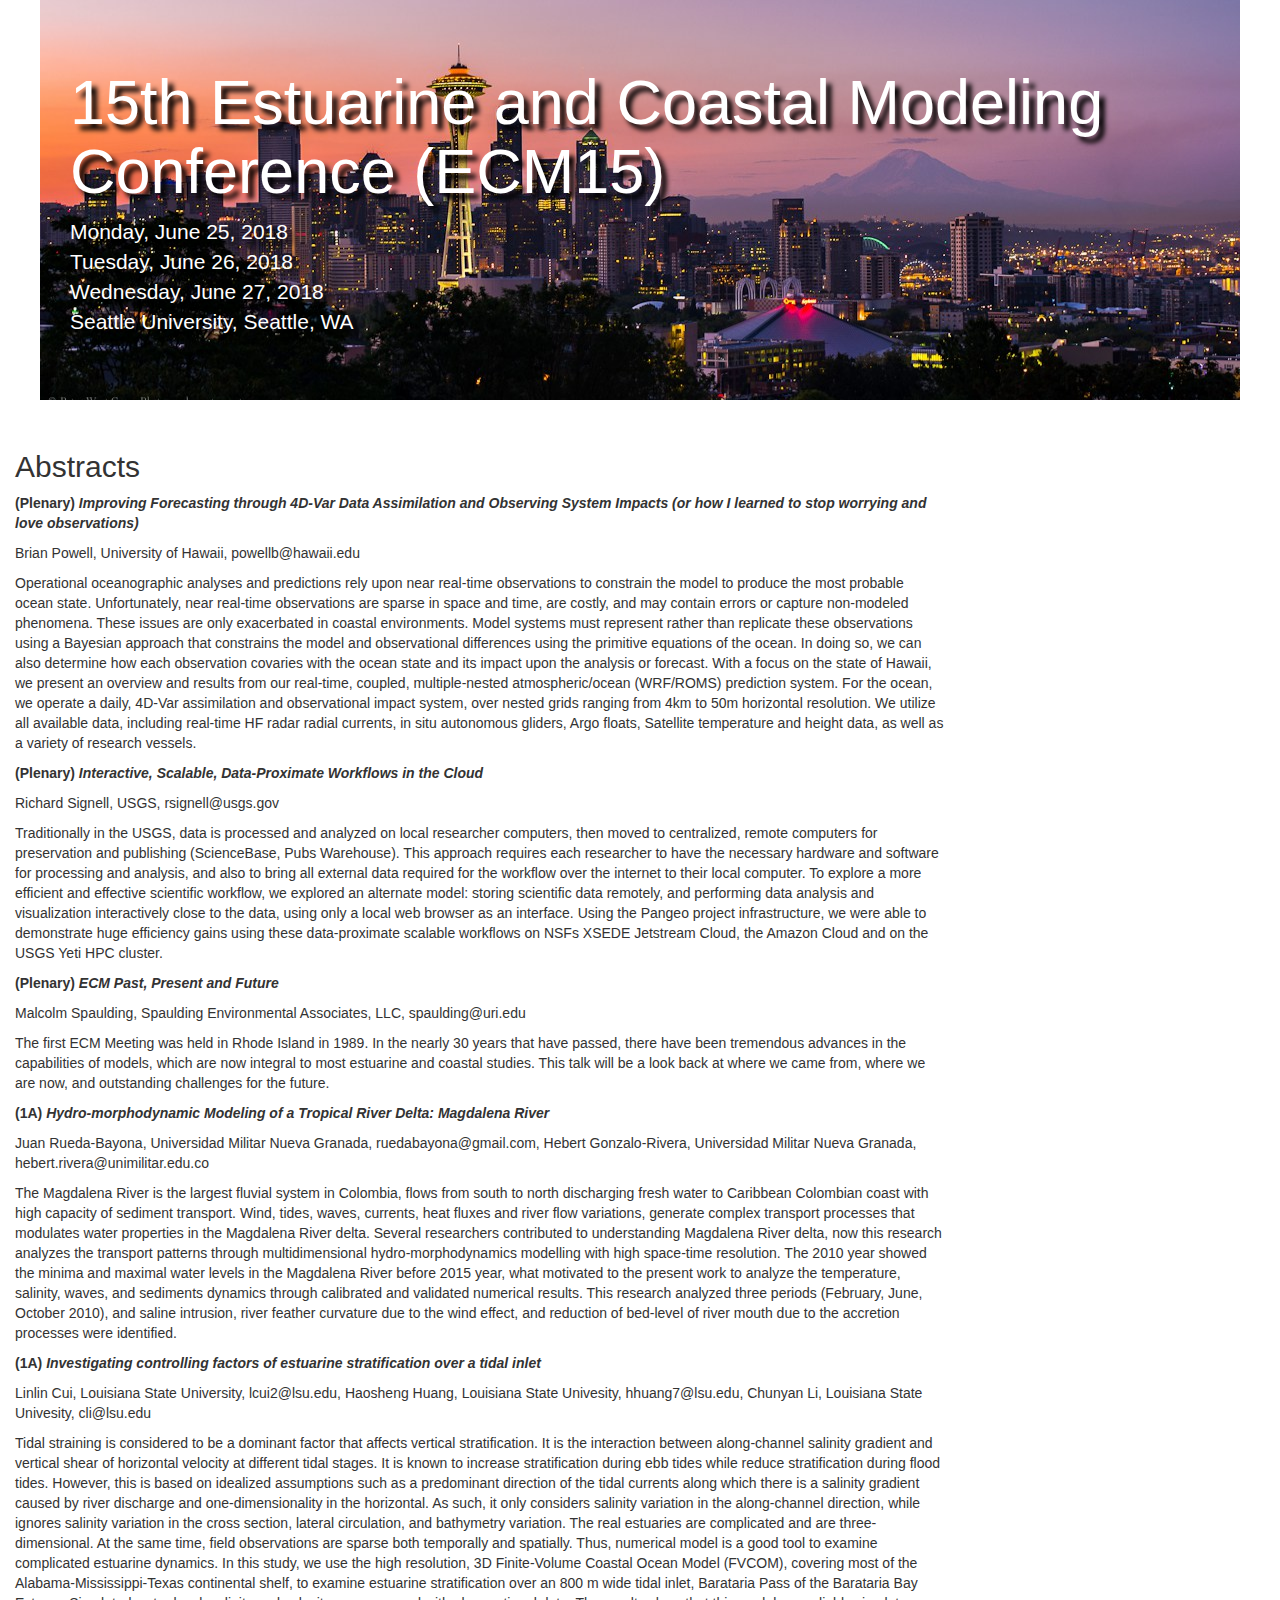
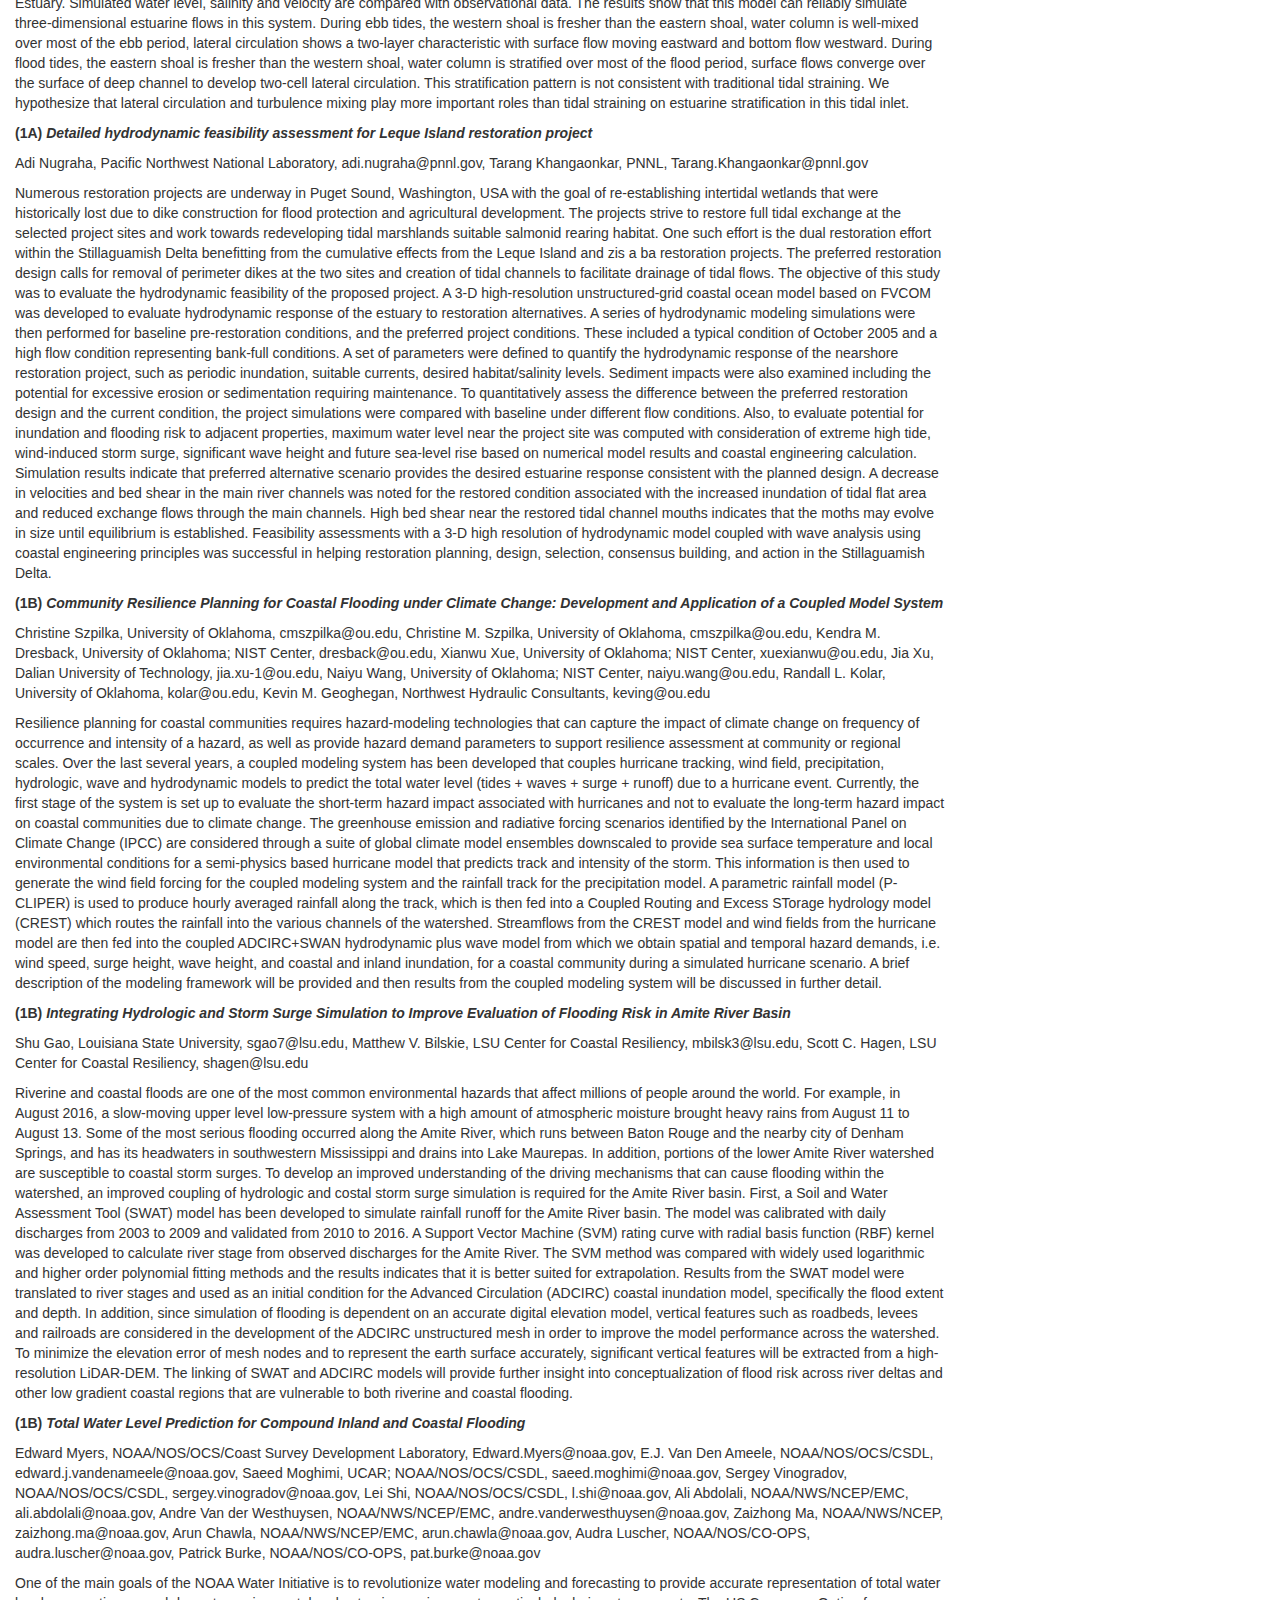
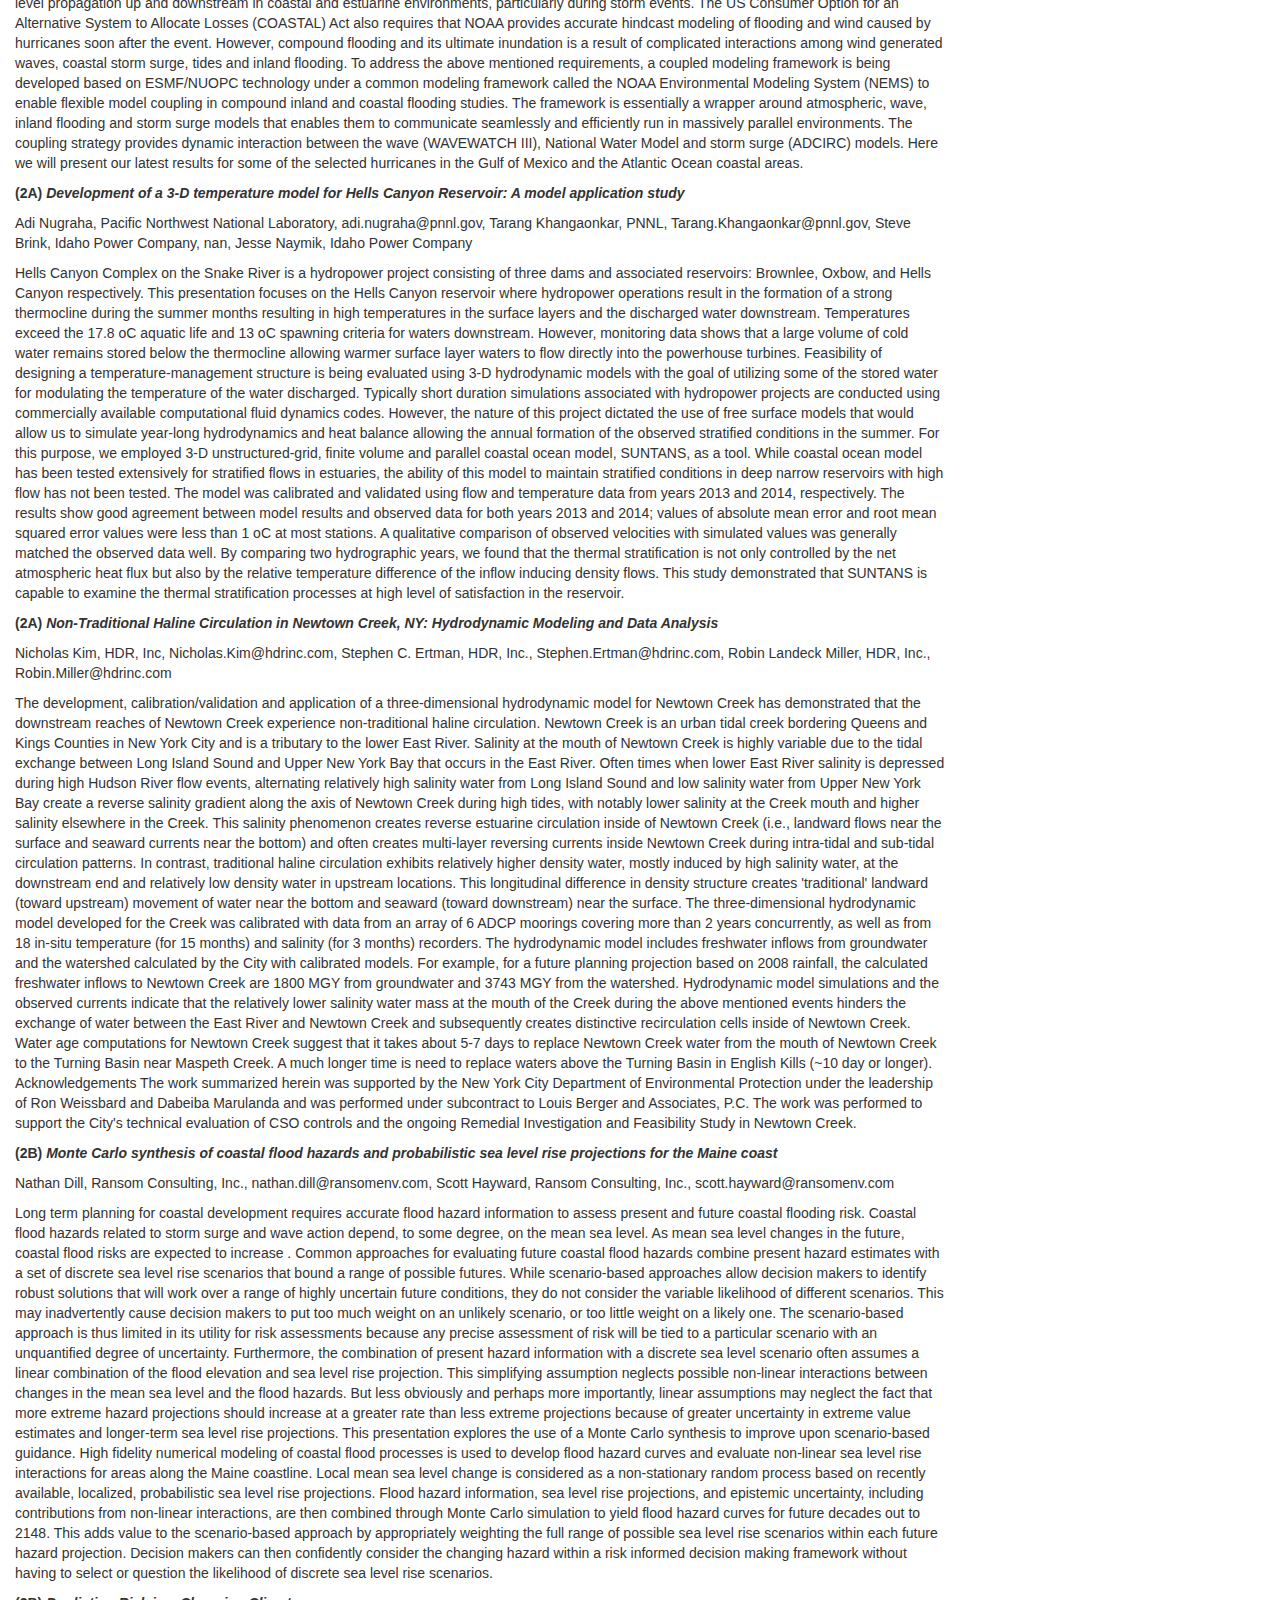
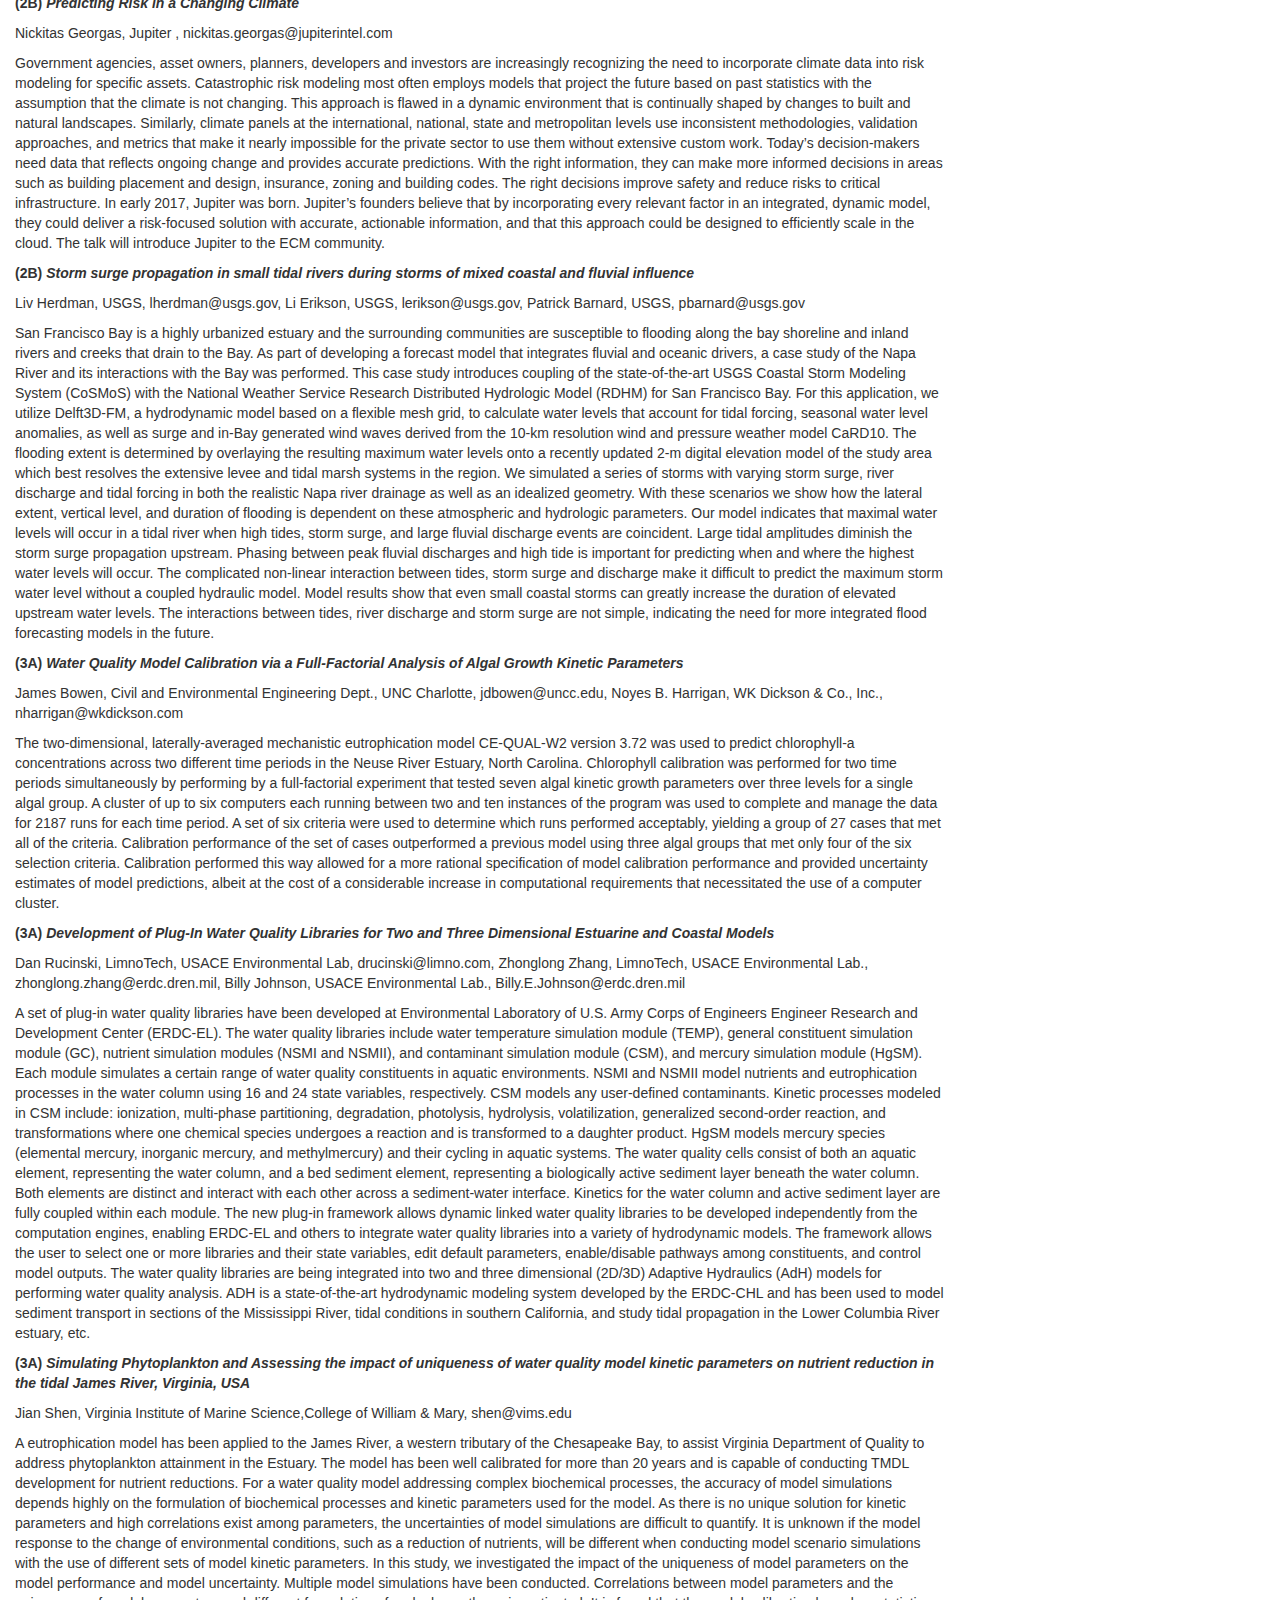
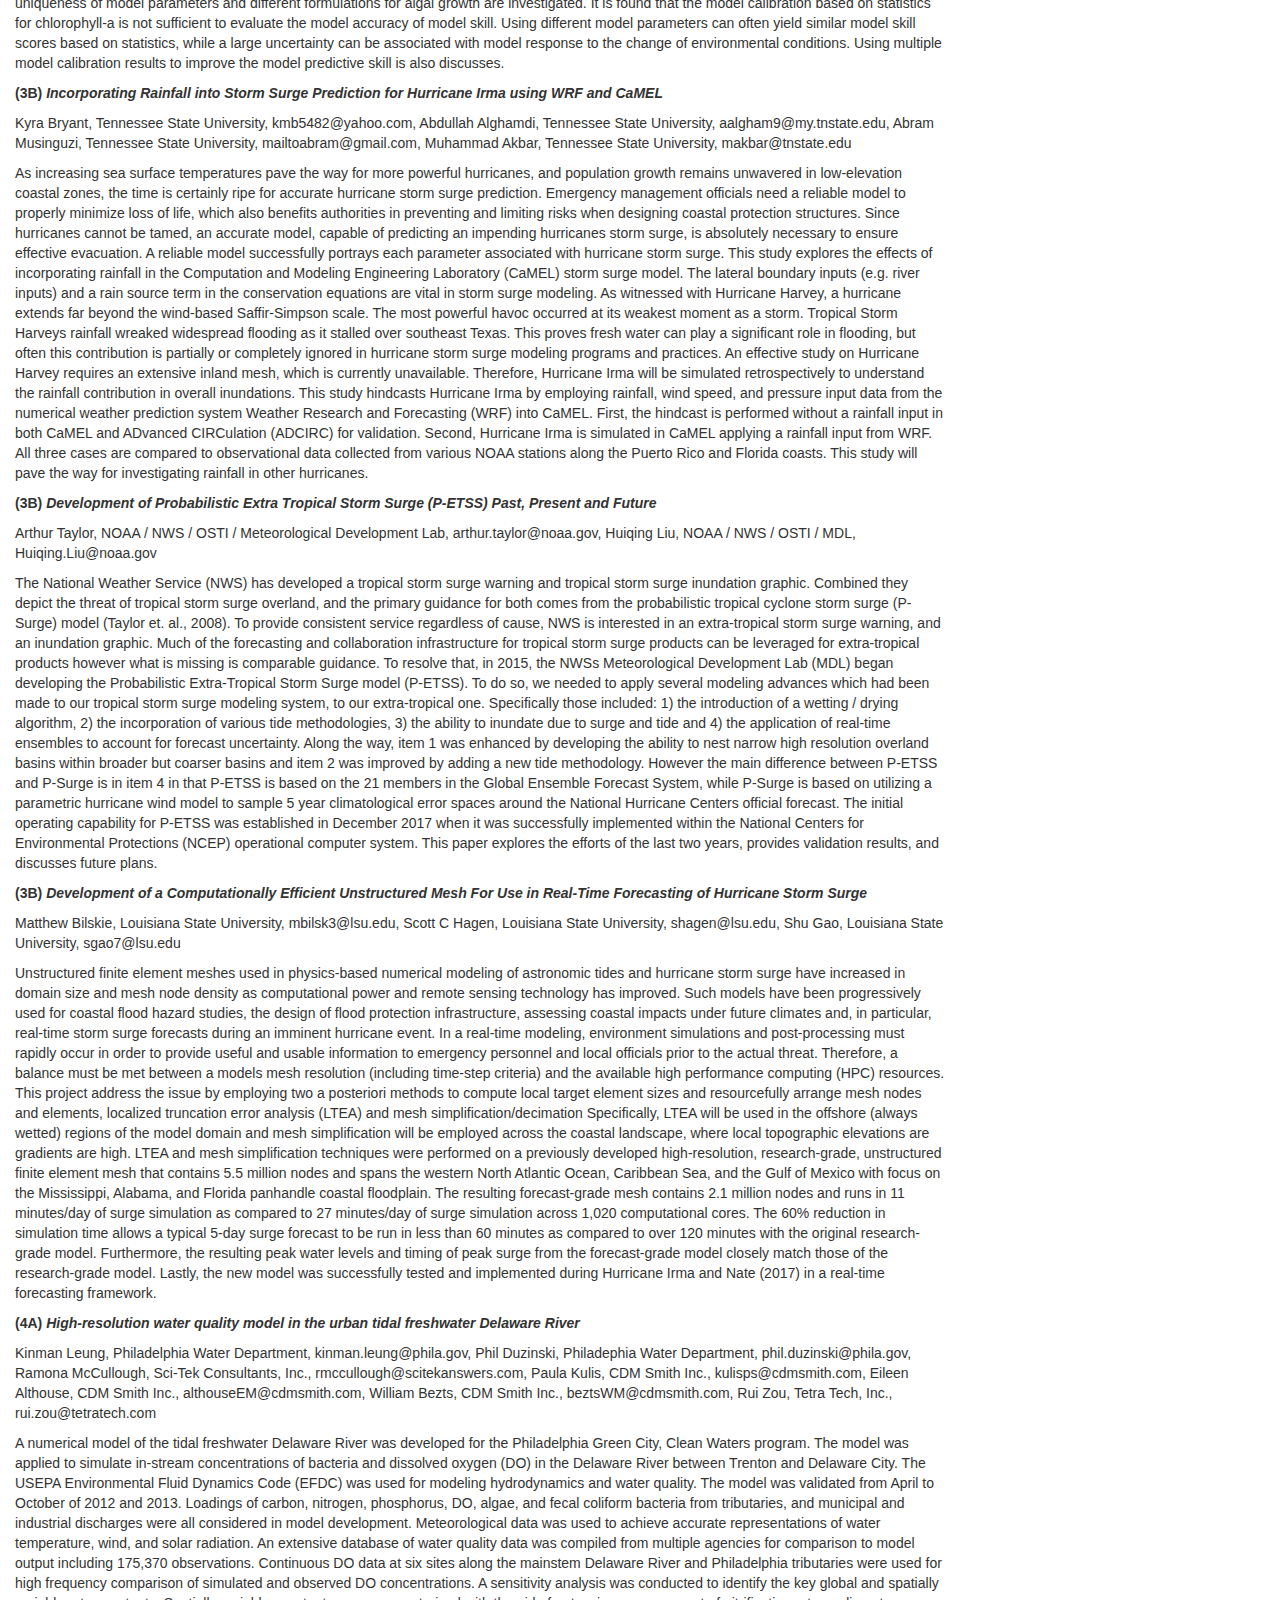
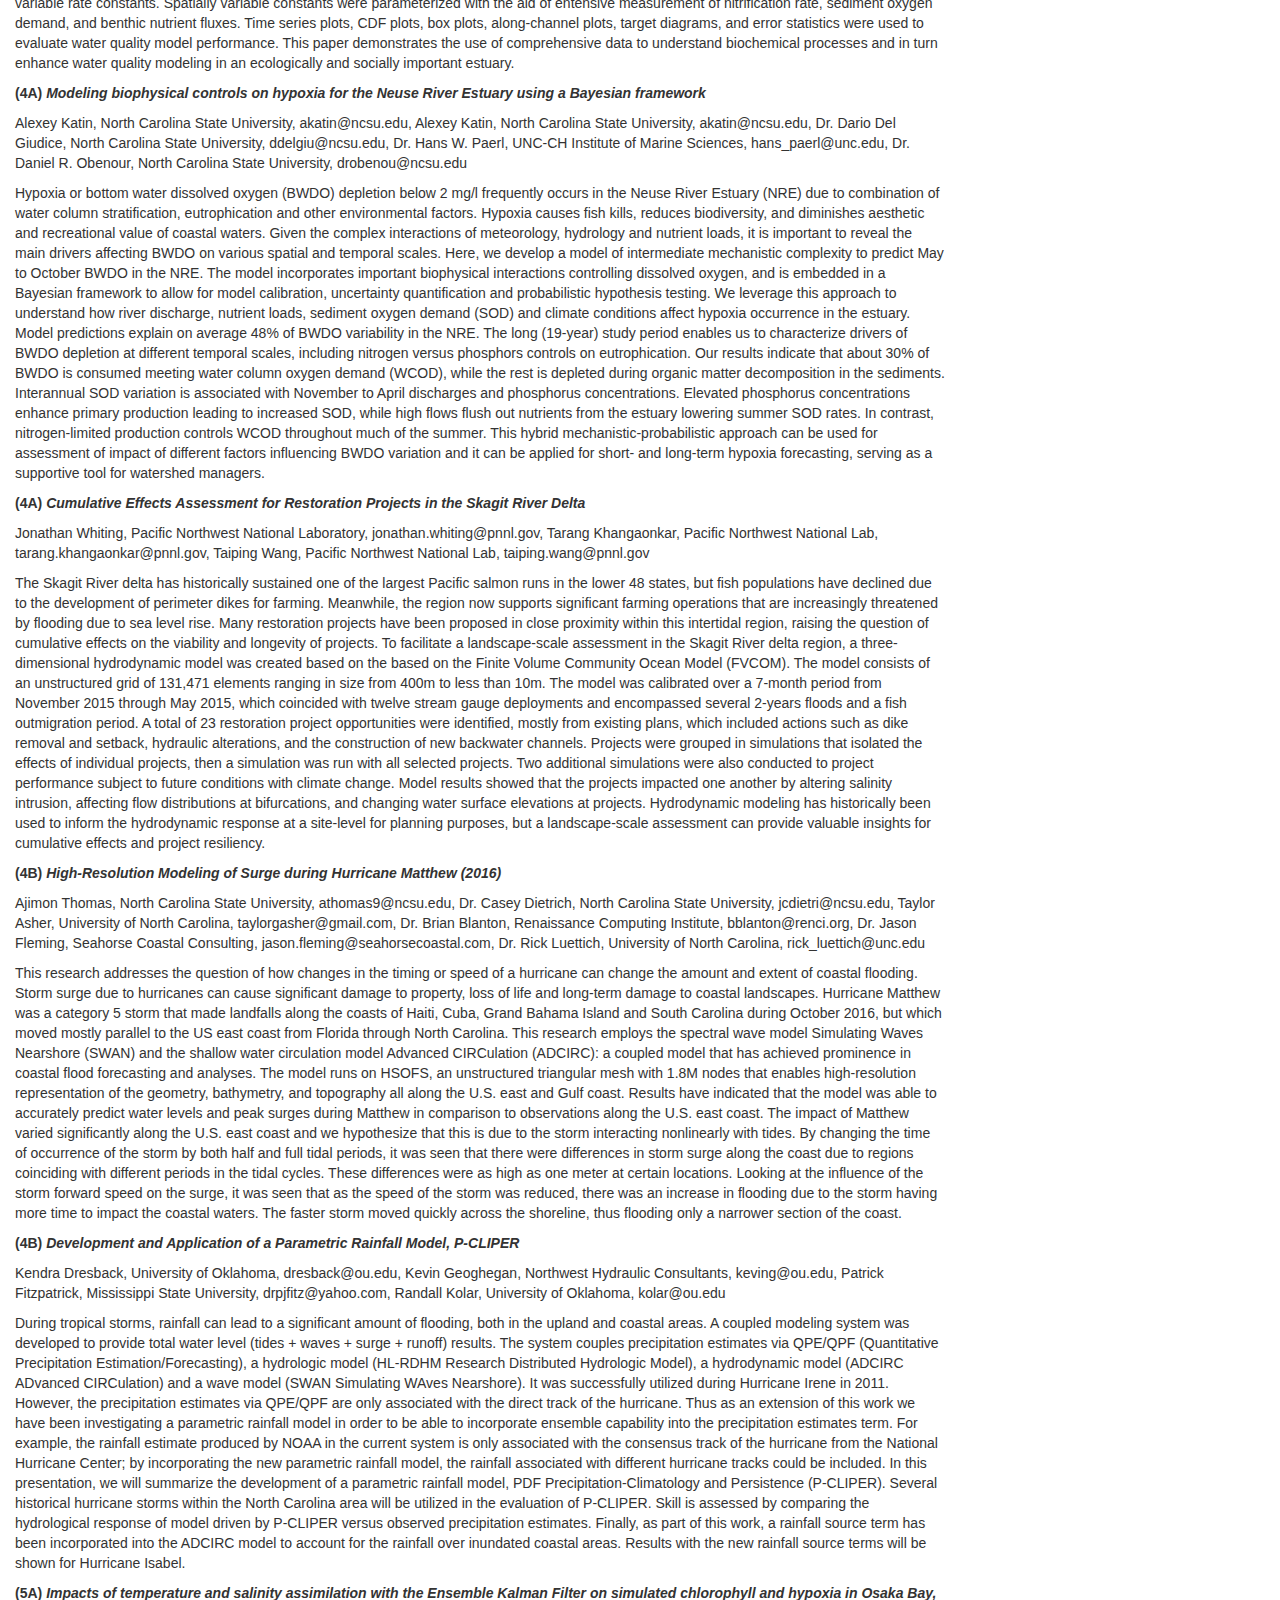
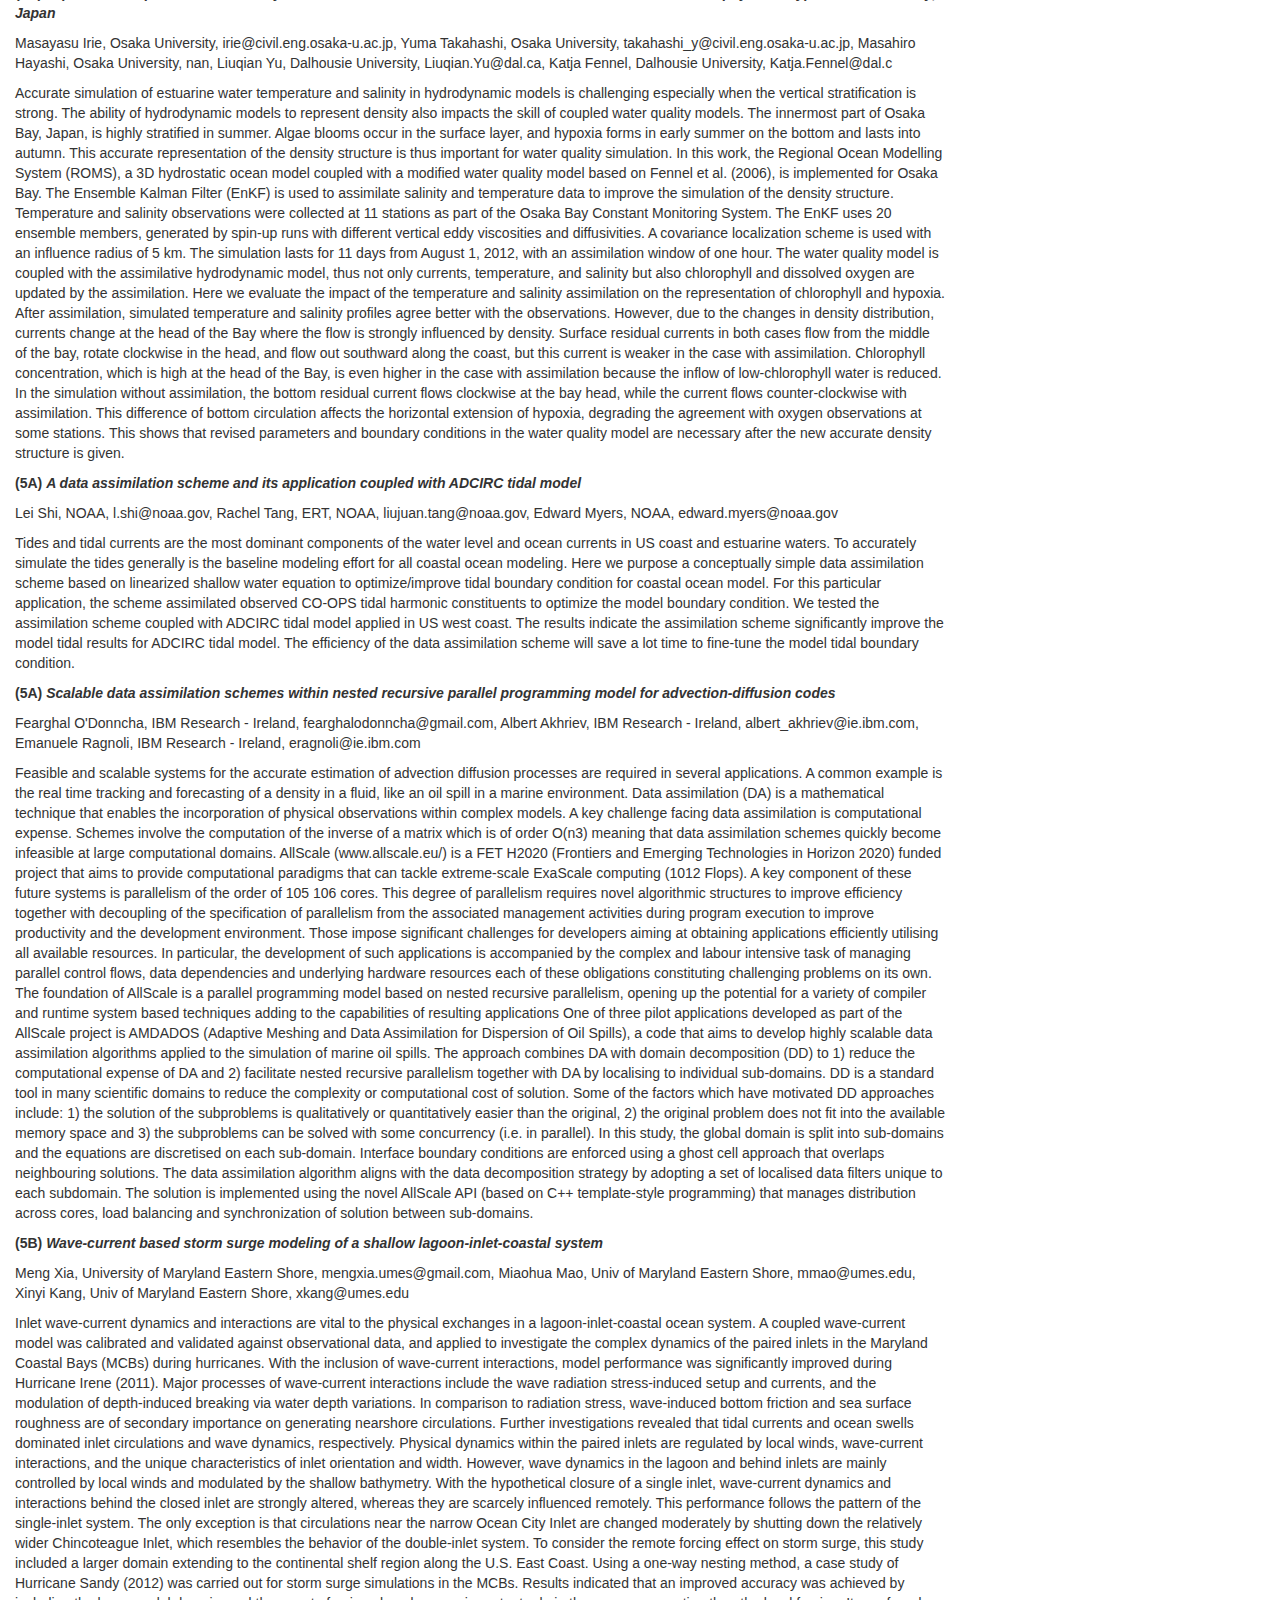
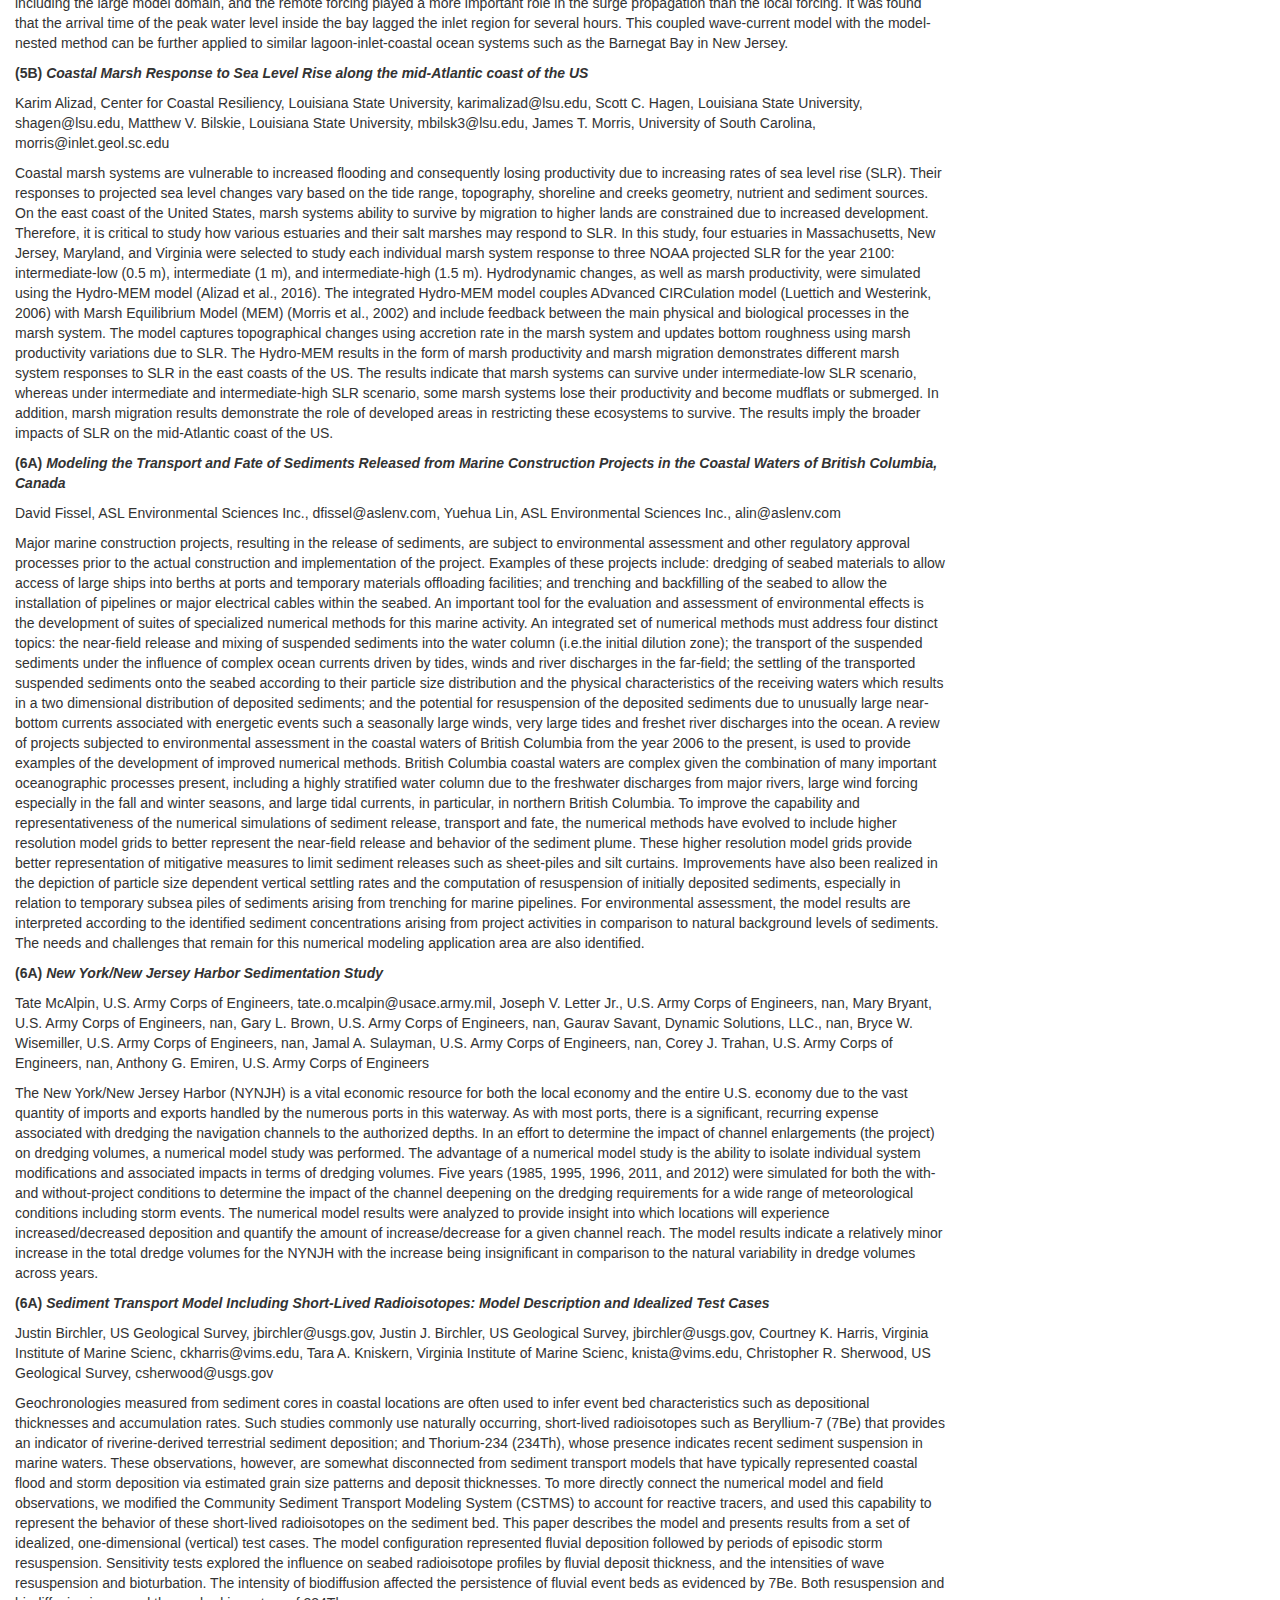
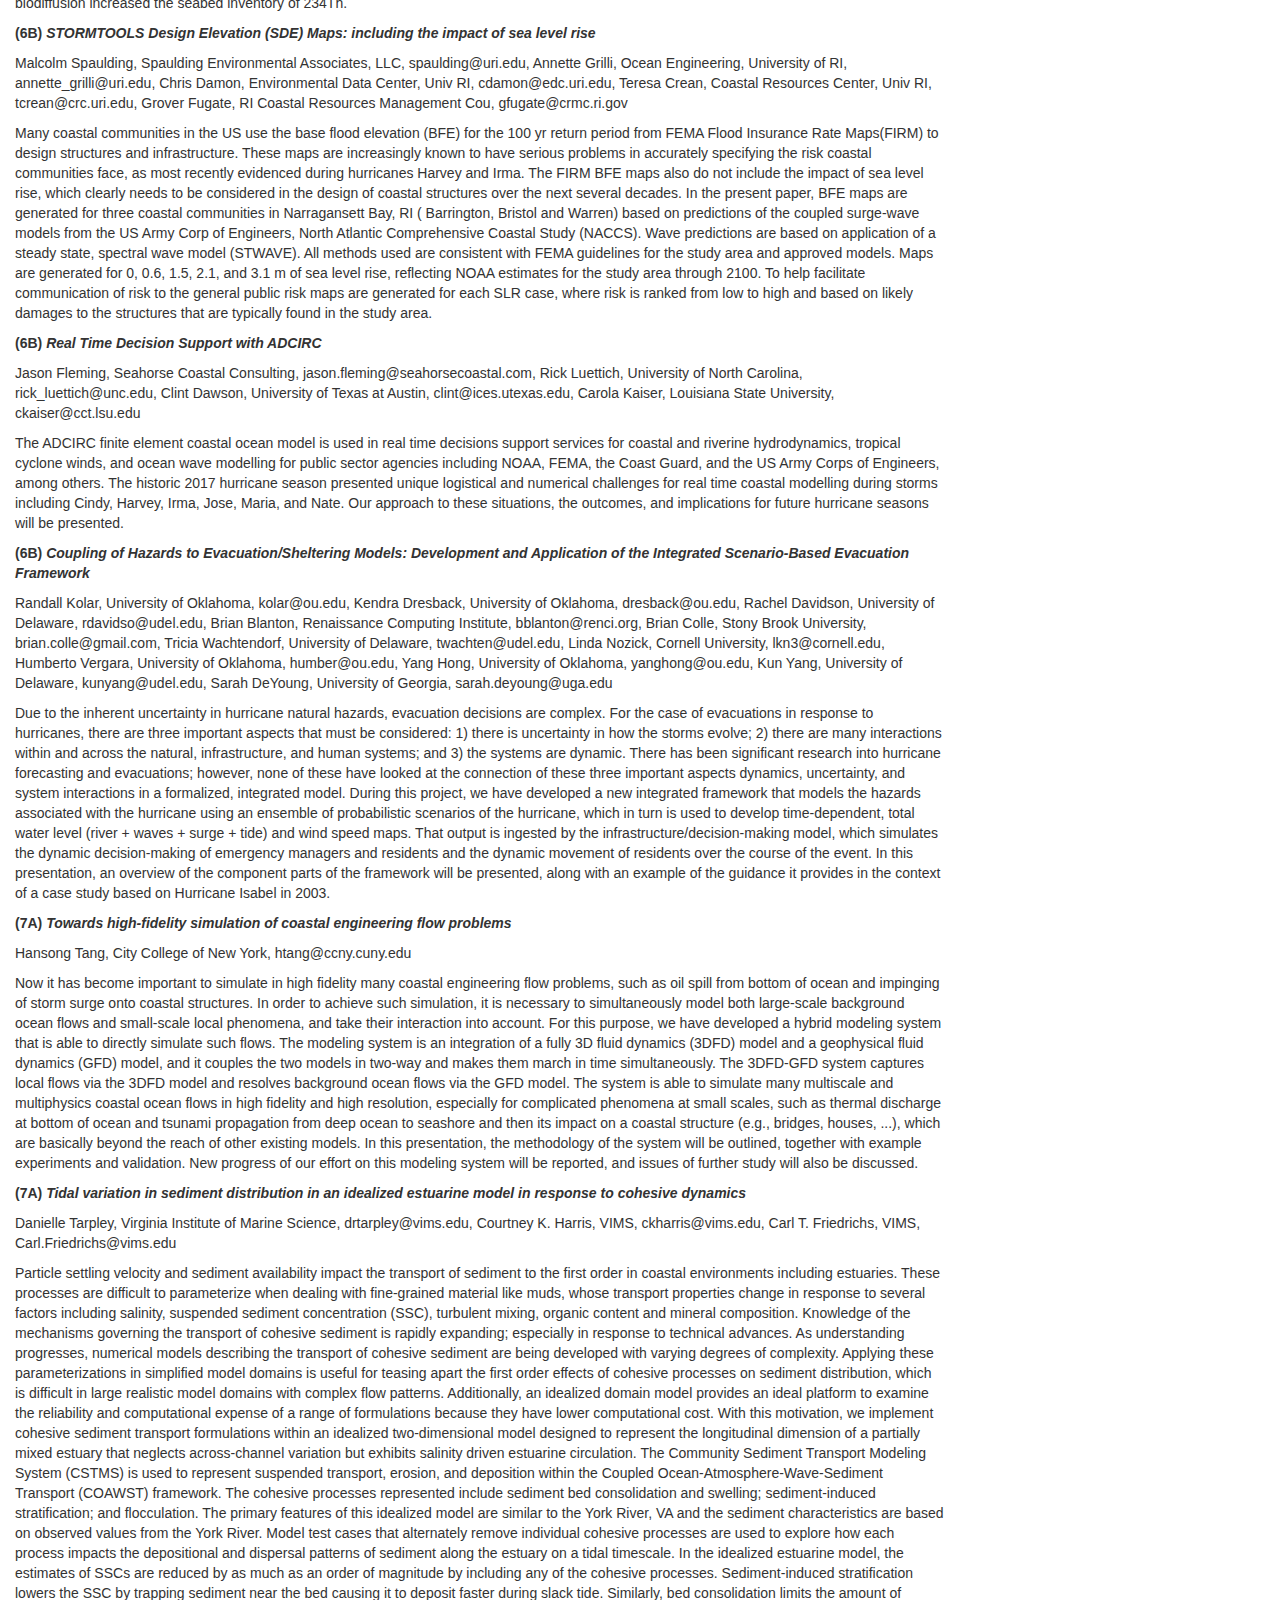
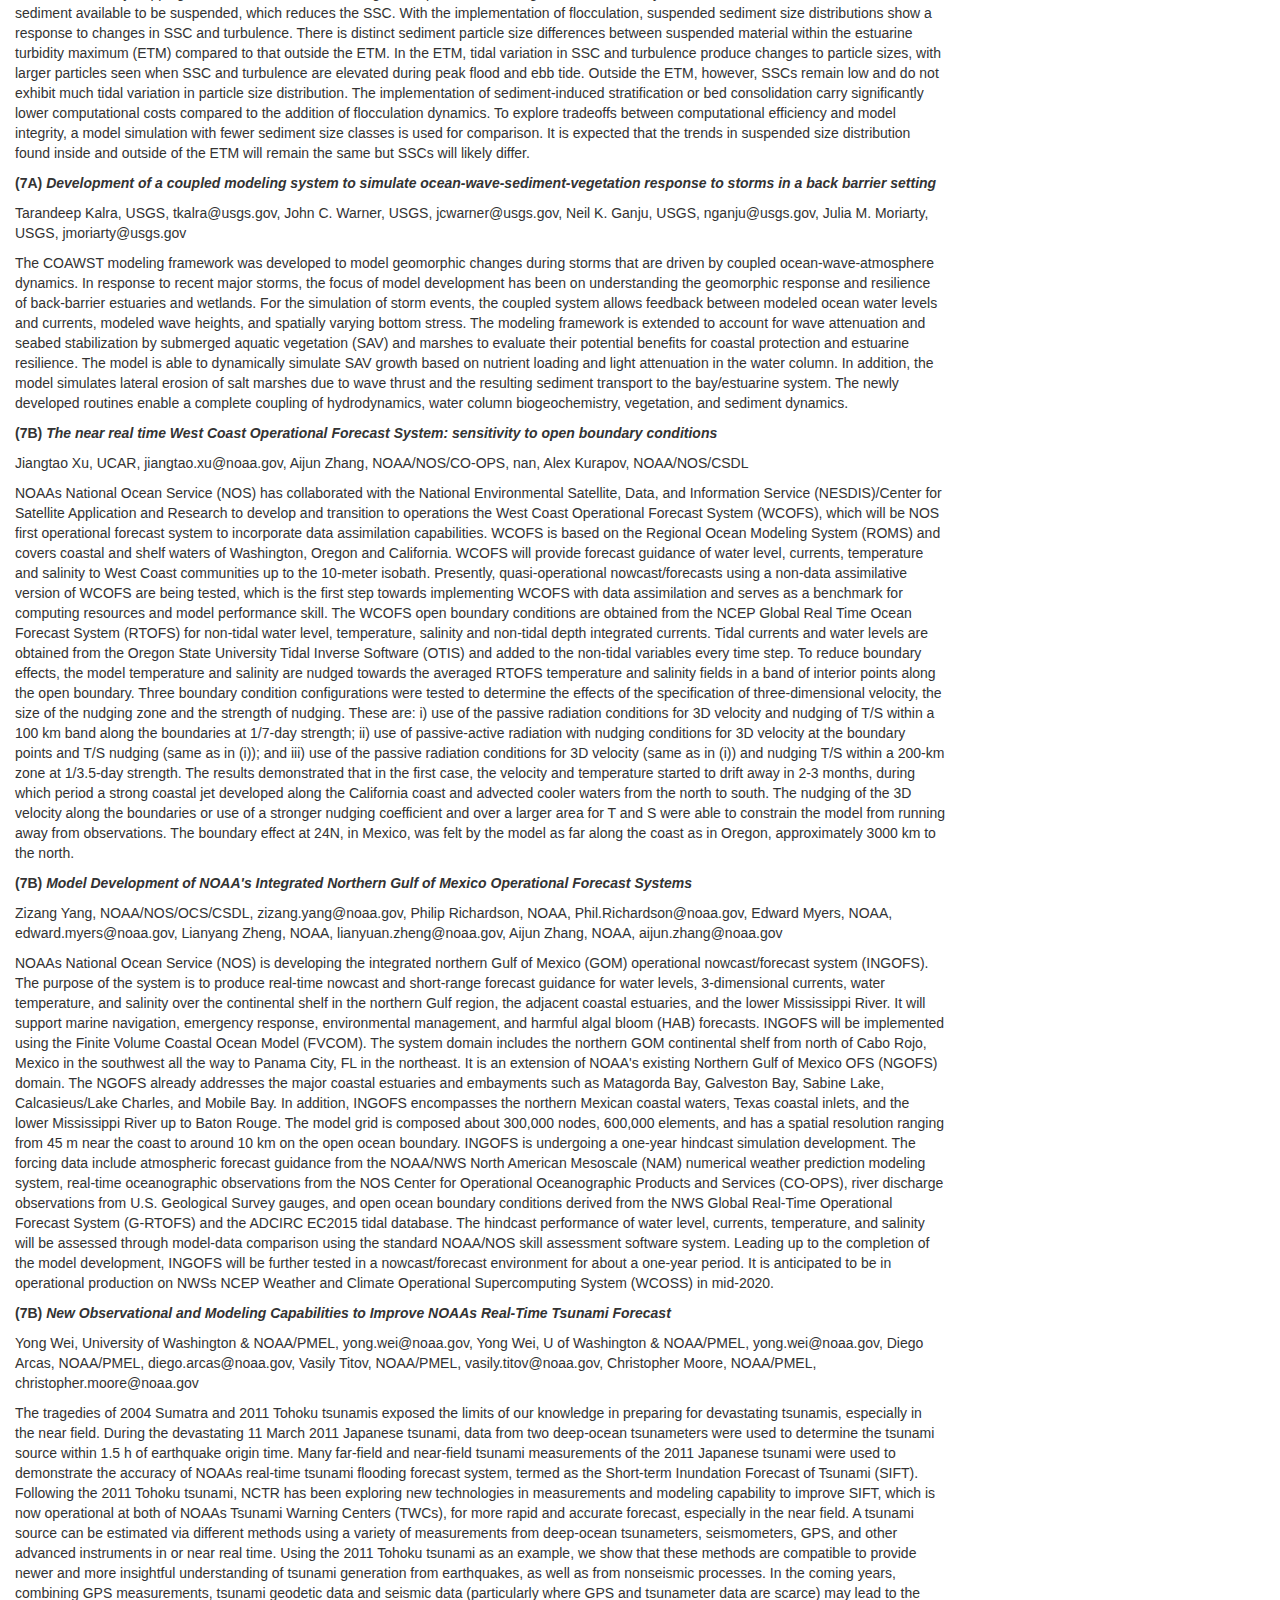
==== commit 7e575bbf: "removed pullen, added signell plenary" ====
--- a/abstracts.html
+++ b/abstracts.html
@@ -52,16 +52,18 @@
 
 <h2>Abstracts</h2>
 
-<a name="Coastal Hydrology and Surface Processes linked to Air/Sea Modeling"></a>
-<p><strong> (Plenary) <em> Coastal Hydrology and Surface Processes linked to Air/Sea Modeling </em></strong> 
-<p>Julie Pullen, Stevens Institute of Technology, julie.pullen@gmail.com
-<p>The integration of air/sea/land models with hydrology models is an emerging area of science focus and effort for an array of entities -  including national forecasting groups and universities in multiple countries.  Increasingly, coastal hazards such as compound flooding necessitate such highly multidisciplinary and interlinked tools. This talk will overview results and outcomes from the first international workshop addressing this topic, held on Madeira in fall 2017.   A survey of operationally-oriented approaches and test cases will be presented for several coastal regions. 
+
+
 
 <a name="Improving Forecasting through 4D-Var Data Assimilation and Observing System Impacts (or how I learned to stop worrying and love observations)"></a>
 <p><strong> (Plenary) <em> Improving Forecasting through 4D-Var Data Assimilation and Observing System Impacts (or how I learned to stop worrying and love observations) </em></strong> 
 <p>Brian Powell, University of Hawaii, powellb@hawaii.edu
 <p>Operational oceanographic analyses and predictions rely upon near real-time observations to constrain the model to produce the most probable ocean state. Unfortunately, near real-time observations are sparse in space and time, are costly, and may contain errors or capture non-modeled phenomena. These issues are only exacerbated in coastal environments. Model systems must represent rather than replicate these observations using a Bayesian approach that constrains the model and observational differences using the primitive equations of the ocean. In doing so, we can also determine how each observation covaries with the ocean state and its impact upon the analysis or forecast. With a focus on the state of Hawaii, we present an overview and results from our real-time, coupled, multiple-nested atmospheric/ocean (WRF/ROMS) prediction system. For the ocean, we operate a daily, 4D-Var assimilation and observational impact system, over nested grids ranging from 4km to 50m horizontal resolution. We utilize all available data, including real-time HF radar radial currents, in situ autonomous gliders, Argo floats, Satellite temperature and height data, as well as a variety of research vessels.
  
+<a name="Interactive, Scalable, Data-Proximate Workflows in the Cloud"></a>
+<p><strong> (Plenary) <em> Interactive, Scalable, Data-Proximate Workflows in the Cloud </em></strong> 
+<p>Richard Signell, USGS, rsignell@usgs.gov
+<p>Traditionally in the USGS, data is processed and analyzed on local researcher computers, then moved to centralized, remote computers for preservation and publishing (ScienceBase, Pubs Warehouse). This approach requires each researcher to have the necessary hardware and software for processing and analysis, and also to bring all external data required for the workflow over the internet to their local computer.  To explore a more efficient and effective scientific workflow, we explored an alternate model: storing scientific data remotely, and performing data analysis and visualization interactively close to the data, using only a local web browser as an interface.  Using the Pangeo project infrastructure, we were able to demonstrate huge efficiency gains using these data-proximate scalable workflows on NSFs XSEDE Jetstream Cloud, the Amazon Cloud and on the USGS Yeti HPC cluster. 
 
 <a name="ECM Past, Present and Future"></a>
 <p><strong> (Plenary) <em> ECM Past, Present and Future </em></strong> 
@@ -481,10 +483,6 @@
 <p>Tarang Khangaonkar, PNNL, tarang.khangaonkar@pnnl.gov, Adi Nugraha, PNNL, adi.nugraha@pnnl.gov, Taiping Wang, PNNL, Taiping.Wang@pnnl.gov
 <p>Floating structures such as barges and ships in the path of ambient currents affect nearfield hydrodynamics, create a zone of influence (ZOI), and have the potential to impact basinwide circulation and water quality. ZOI, defined as the three-dimensional (3-D) space near the structure where ambient water properties are noticeably affected relative to the background, is of particular interest for assessing nearfield environmental impacts associated with water quality and fish passage. In this paper we present an assessment of nearfield hydrodynamic impact from Hood Canal Bridge, one of the only 11 floating bridges in the world in use today located within Hood Canal sub-basin in Salish Sea, Washington. Hood Canal, a 110-km long narrow fjord like waterbody experiences hypoxic conditions in the fall, typical of fjordal estuaries, but there is concern that changes to circulation from the floating bridge may be exacerbating the problem. Similarly, recent acoustic tagging studies indicate that juvenile steelhead migration is significantly slower through the migration segment encompassing the Hood Canal Bridge, and rates of mortality events are much greater in proximity to the bridge relative to other areas of Hood Canal and Puget Sound.  A field data collection program was implemented to collect currents, salinity, and temperature data near the Hood Canal Bridge. The data provided a direct examination of the variation in current profiles from locations upstream, downstream and directly below the bridge. The data also allowed nearfield validation of a 3-D hydrodynamic model of Hood Canal, as part of the FVCOM based Salish Sea Model with the floating bridge section embedded. The floating bridge block was implemented through local refinement and imposition of a continuity block in the layers occupied by the bridge as a simplification. The model reproduced the observed nearfield data collected during this study as well as data collected through Salish Sea wide monitoring programs already in place. A detailed quantification of the nearfield Zone of influence (ZOI) was then conducted. The results confirm the hypothesis that Hood Canal Bridge with a draft of 4.6 m covering   90% of the width of Hood Canal obstructs the brackish outflow surface layer. This induces increased local mixing near the bridge, causes pooling of water (up-current) during ebb and flood, results in shadow/sheltering of water (down-current) during ebb and flood, and creates the associated ZOI. The change in ambient currents, salinity, and temperature is highest at the bridge location and reduces to background levels with distance from the bridge. The ZOI extends   20 m below the surface and varies from 3-4 km for currents, to 2-11 km for salinity, to  1 km for temperature before the deviations drop to  10% relative to background. 
 
-<a name="Scalable, Data-Proximate, Reusable Workflows on the Cloud"></a>
-<p><strong> (12A) <em> Scalable, Data-Proximate, Reusable Workflows on the Cloud </em></strong> 
-<p>Richard Signell, USGS, rsignell@usgs.gov
-<p>Traditionally in the USGS, data is processed and analyzed on local researcher computers, then moved to centralized, remote computers for preservation and publishing (ScienceBase, Pubs Warehouse). This approach requires each researcher to have the necessary hardware and software for processing and analysis, and also to bring all external data required for the workflow over the internet to their local computer.  To explore a more efficient and effective scientific workflow, we explored an alternate model: storing scientific data remotely, and performing data analysis and visualization close to the data, using only a local web browser as an interface.  Although this environment was not a good fit for the policies of CHS, we were able to demonstrate huge efficiency gains using these data-proximate scalable workflows both on NSFs XSEDE Jetstream Cloud and the USGS Yeti HPC cluster. 
 
 <a name="A Temperature Forecasting System as an Adaptive Management Tool for Optimization of Power Generation"></a>
 <p><strong> (12A) <em> A Temperature Forecasting System as an Adaptive Management Tool for Optimization of Power Generation </em></strong> 
@@ -526,26 +524,13 @@
 
 
 
-<a name="Predicting Pathogenic Bacteria in Hawaii"></a>
-<p><strong> (Poster) <em> Predicting Pathogenic Bacteria in Hawaii </em></strong> 
-<p>Brian Powell, University of Hawaii, powellb@hawaii.edu, Emma Nuss, San Francisco Estuary Institute, emmashienuss@gmail.com, Grieg Steward, University of Hawaii, grieg@hawaii.edu
-<p>Pathogenic bacteria such as enterococcus and vibrio Vulnificus occur naturally in tropical environments. In Hawaii, these bacteria live in brackish estuarine waters that can flush into the coastal beach zone. In healthy individuals, these bacteria may cause sickness, but can be fatal for those with weakened immune systems. As such, it is important to be able to predict potential blooms or locations of these pathogens. As part of the Pacific Islands Ocean Observing System (PacIOOS), we have developed coupled ocean, wave, and bacterial models to help understand and eventually predict harmful levels of bacteria in the Ala Wai canal. The Ala Wai canal was constructed in 1928 to drain the wetlands of Waikiki on the south shore of Oahu. It receives freshwater runoff from two major streams, where it mixes with water that comes in from the ocean. The physics are dominated by the tidal flows, winds, with little surface wave activity. The canal often proves to be an ideal ecosystem for these pathogenic bacteria, and during strong stream flushing events can be expelled into the coastal waters. We will present the bacterial model we developed as coupled to the Regional Ocean Modeling System (ROMS) and the Simulating Waves Nearshore (SWAN) model and examine its effectiveness for predicting pathogenic bacterial counts. 
 
 <a name="Global tide-circulation-storm surge simulations by ADCIRC: A case study for Hurricane Harvey in the Gulf of Mexico"></a>
 <p><strong> (Poster) <em> Global tide-circulation-storm surge simulations by ADCIRC: A case study for Hurricane Harvey in the Gulf of Mexico </em></strong> 
 <p>Miaohua Mao, University of Maryland Eastern Shore, mmao@umes.edu, Meng Xia, UMES, mxia@umes.edu
 <p>Predictions of global tide, circulation, and storm surges were significant to coastal communities. In order to accurately simulate storm surge under extreme weather conditions, a global barotropic, depth-averaged, high-resolution (~ 4 km near the coast and 80 km in the open ocean), unstructured-grid (227882 nodes and 445227 elements) circulation model was configured. Model bathymetry was interpolated from the NGDCs ETOPO2 data. The amplitudes and phases of eight major tidal components estimated by the ADCIRC model were compared with those derived from the TPXO 7.2. Results indicated that the spatial distributions of the major tidal components (M2, S2, K1, and O1) from ADCIRC were consistent well with TPXO7.2. During Hurricane Harvey (2017), the ADCIRC model using either the CFSv2 or NHC derived data satisfactorily produced the cyclonic winds, centered low-pressure, and hurricane tracks. The hurricane went across the Caribbean Sean and reached the Texas coast on August 26th. National Weather Service reported 3.66 m water level in the Aransas Wildlife Refuge along the Texas coast. The ADCIRC model using the NHC data predicted a high storm surge over 6 m behind the Bolivar Peninsula. This overestimation was due to the models failure to accurately resolve the nearby barrier islands, which resulted in an excessive amount of water mass flooding into the adjacent sub-bays. Our future work will calibrate and validate the ADCIRC model against the observed water levels collected from the Center for Operational Oceanographic Products and Services (CO-OPS) and International Hydrographic Organization (IHO). Moreover, the water level and storm surge produced by the ADCIRC model will be compared with the tidal gauge data from the NOAA Tides and Currents throughout the global ocean. Furthermore, additional efforts will be made to refine the model grid near the coast. 
 
-<a name="Dynamics of Vortical Structures in the Baltic Sea"></a>
-<p><strong> (Poster) <em> Dynamics of Vortical Structures in the Baltic Sea </em></strong> 
-<p>Venkat Kolluru, Environmental Resources Management, venkat.kolluru@erm.com, Bijan Dargahi, KTH Royal Institute of Technology, bijan@kth.se, Vladimir Cvetkovic, KTH Royal Institute of Technology
-<p>We have applied a fully calibrated and validated 3D hydrodynamic model to the Baltic Sea (horizontal resolution 5 km) to investigate the vortical structures in the Baltic Sea during the period 20002009. The aim was to obtain a scientific understanding of this important hydrodynamic property. This study provides new insight into the type and dynamics of vortical structures in the Baltic Sea, not considered in previous studies. Understanding of vortical structures is the key for analysis of the transport characteristics that drives the various mixing and exchange processes in the Baltic Sea. In the horizontal plane, vortices with typical length and velocity scale of 512 km and 510 cm/sec are present. These vortices are of open type three-dimensional structures having two important features. They extend to 90% of the flow depth and have a clear periodicity of one to seven days. The vortices rotate both in clockwise and anti-clockwise directions. The baroclinic Rossby deformation radii are in the same range. The maximum number of vortices are within the 15-m thick surface layer that diminishes towards the bottom layer. The results give good evidence in support of large-scale coherent structures in the Baltic Sea. Unique similarities exist between the contour lines of algae blooms and our proposed coherent structures for the Baltic Sea.
-
-In the vertical planes, there is a multi-layered structure with the layer numbers varying from 2 to 4. Each layer is characterized by a set of distinct vortices. The frequent reversal of the velocity directions in the upper and lower layers leads to different transport modes. Taylor-Gortler type vortices appear within the surface layers. The middle flow layers are featured by distorted large-scale vortices. Boundary trapped vortices and large local circulation patterns feature the deeper bottom flow layers. The topography of the basins creates a general circulation pattern that is either clockwise or anticlockwise depending on the flow direction in the surface layer. The downwelling and upwelling flow phenomena are controlled by the vortices at least in the vertical planes.  
-
-There are two underlying mechanisms of vortex generation: one is shear layer instability of the Kelvin Helmholtz type and the other is Taylor-Gortler. The former instability is driven by a gradient perpendicular to the initial shear layer, which could be caused by a combination of the inflection nature of the velocity profile and temperature and salinity stratifications. The shear layer is unstable and rolls up to form coherent structures. Taylor-Gortler vortices cause Langmuir type circulation in which the upper water layer flow is a clockwise motion. The circulation is seen as streaks of floating material or bubbles that aggregate on the water surface.  The streaks alignment is with the wind direction. The generating mechanism is a variable surface shear force created by the wind.
-
-We suggested a conceptual vortex model that with some variation applies to all basins of the Baltic Sea in vertical planes. Three types of structures are possible in the mixed layer (i.e., upper layer), pycnocline (i.e., middle layer), and the deep layer. In these are Taylor-Gortler vortices, meso-scaled coherent structures, and trapped boundary vortices, respectively. The other important characteristics are the occurrence of upwelling/downwelling that are controlled by the mesoscale eddies, and the deep bottom inflow from the neighbouring basins. Two patterns are dominant: a large weak circulation occupying the entire basin (either clockwise or anti-clockwise) and two smaller circulating regions rotating in opposite directions. The inflow of cold deep water will migrate into a greater length if the flow is in the same direction as the circulation direction. 
+
 
 <a name="Oil Spill Risk Analysis in the U.S. Arctic Outer Continental Shelf"></a>
 <p><strong> (Poster) <em> Oil Spill Risk Analysis in the U.S. Arctic Outer Continental Shelf </em></strong> 
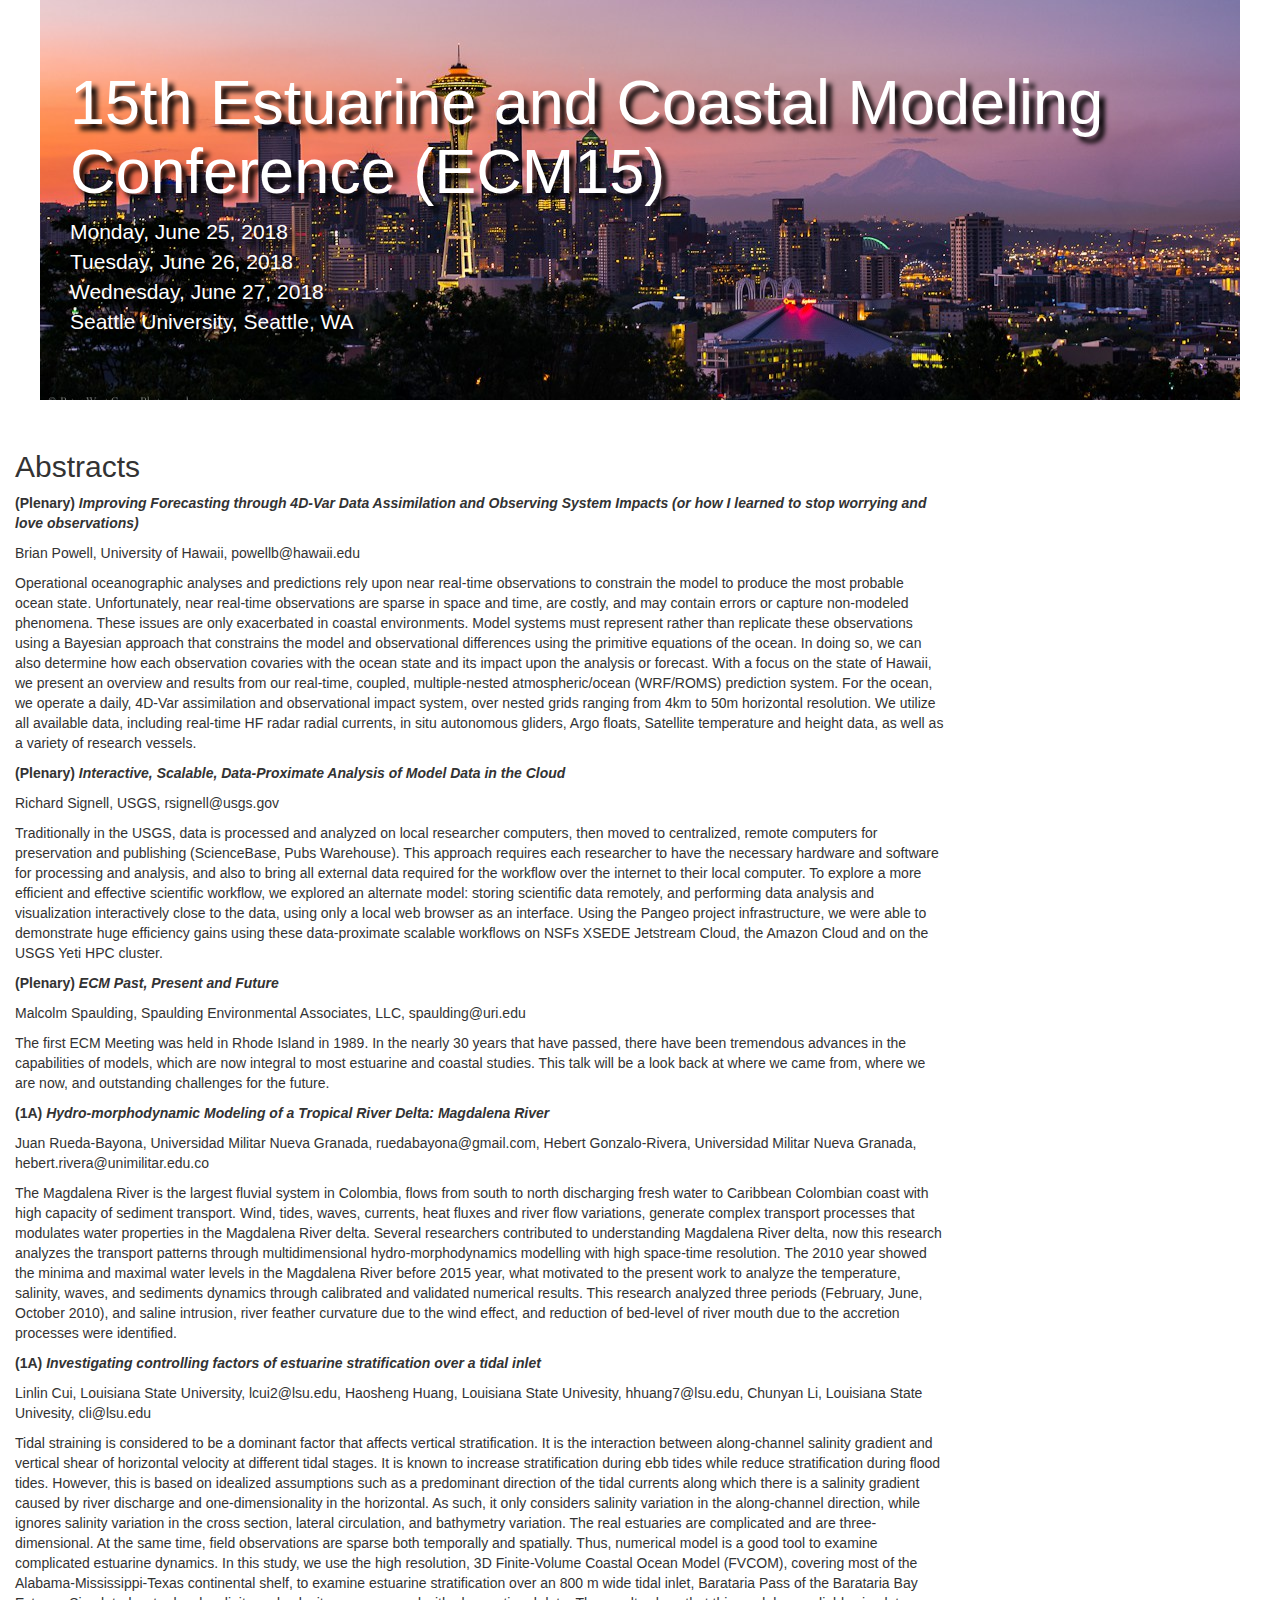
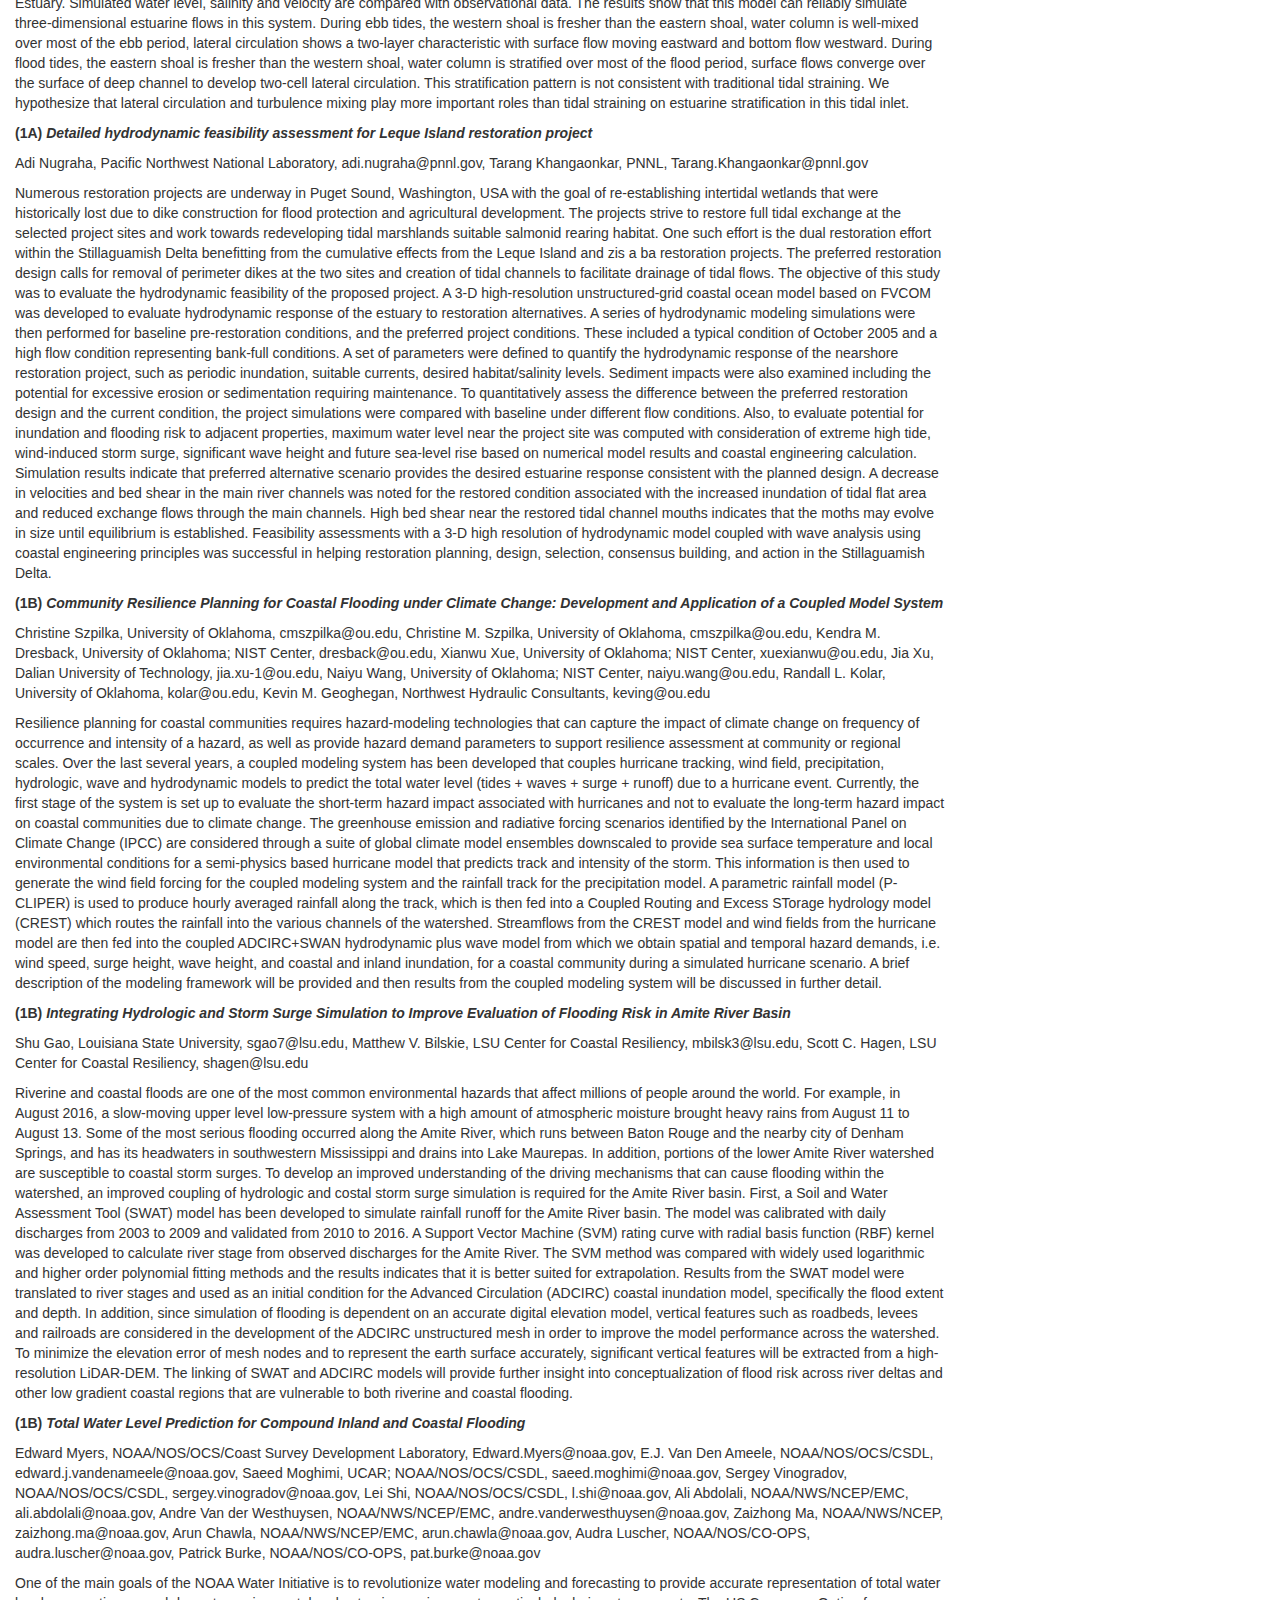
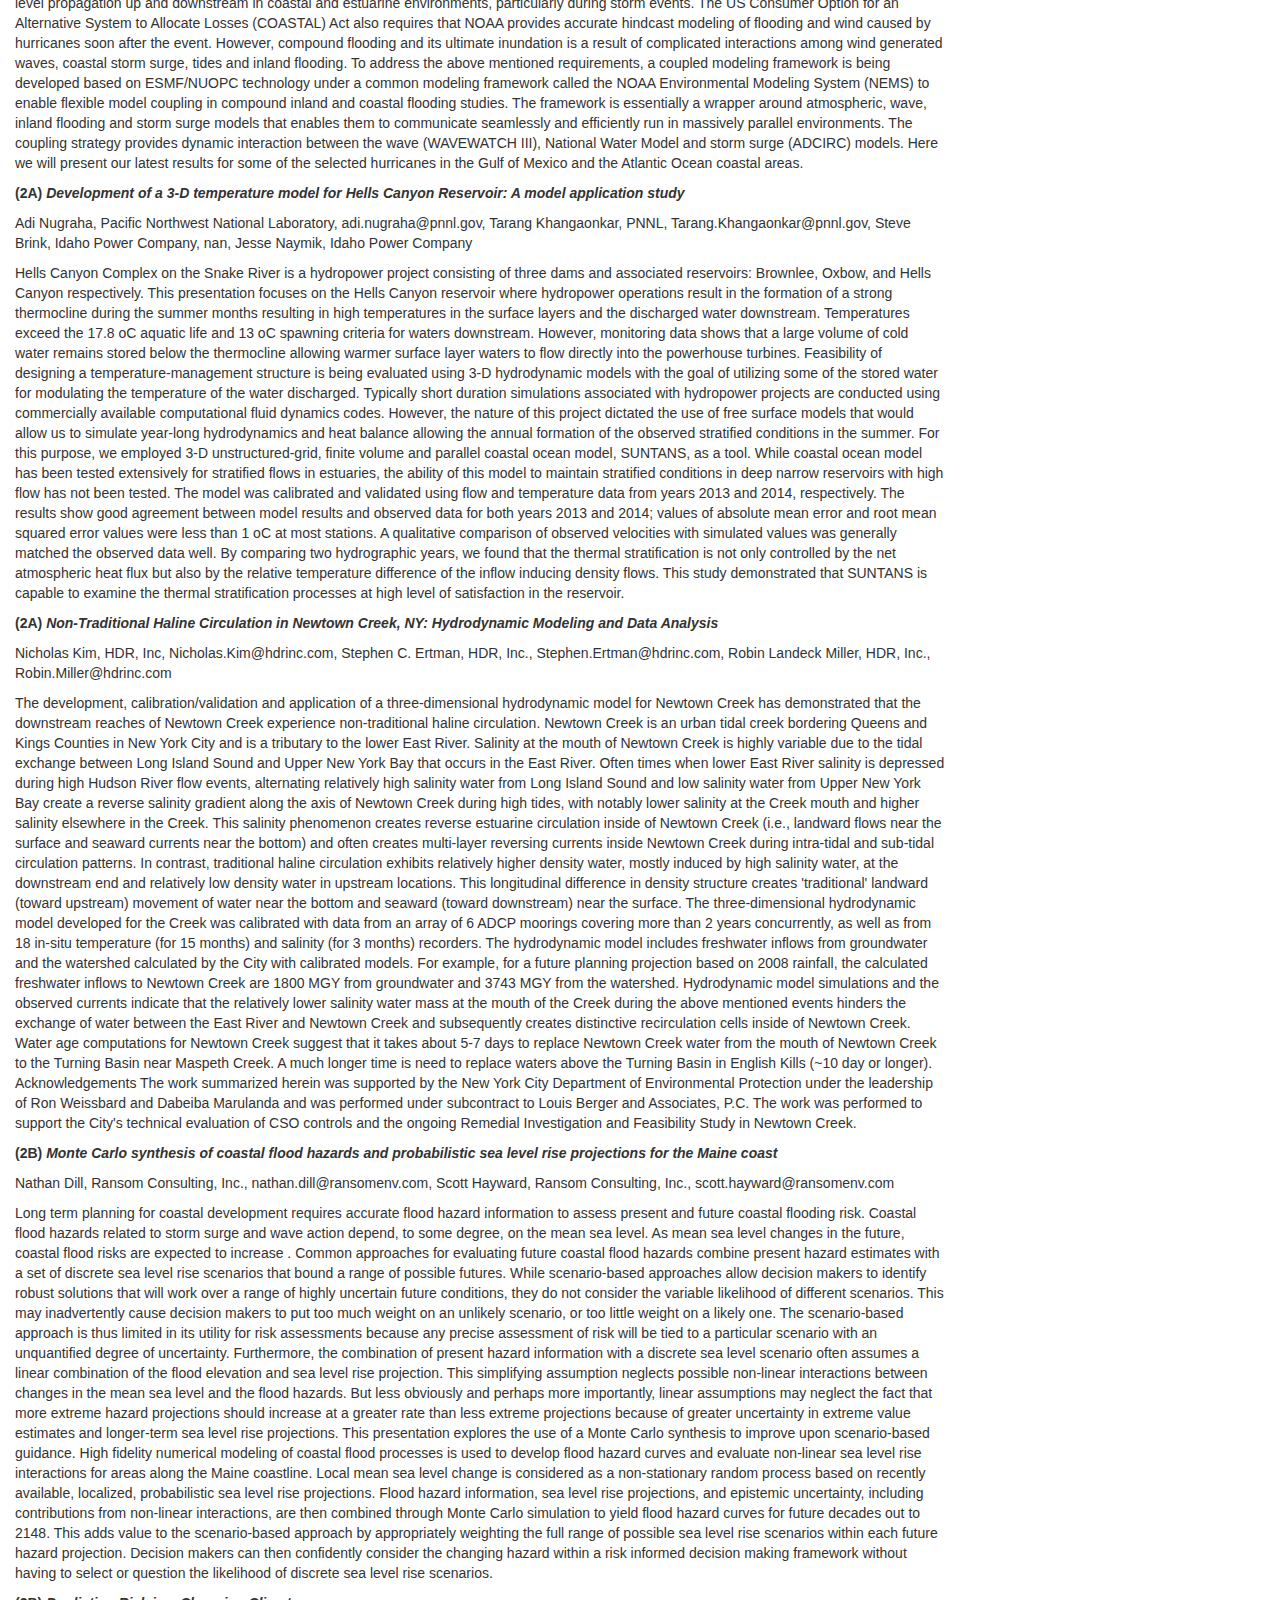
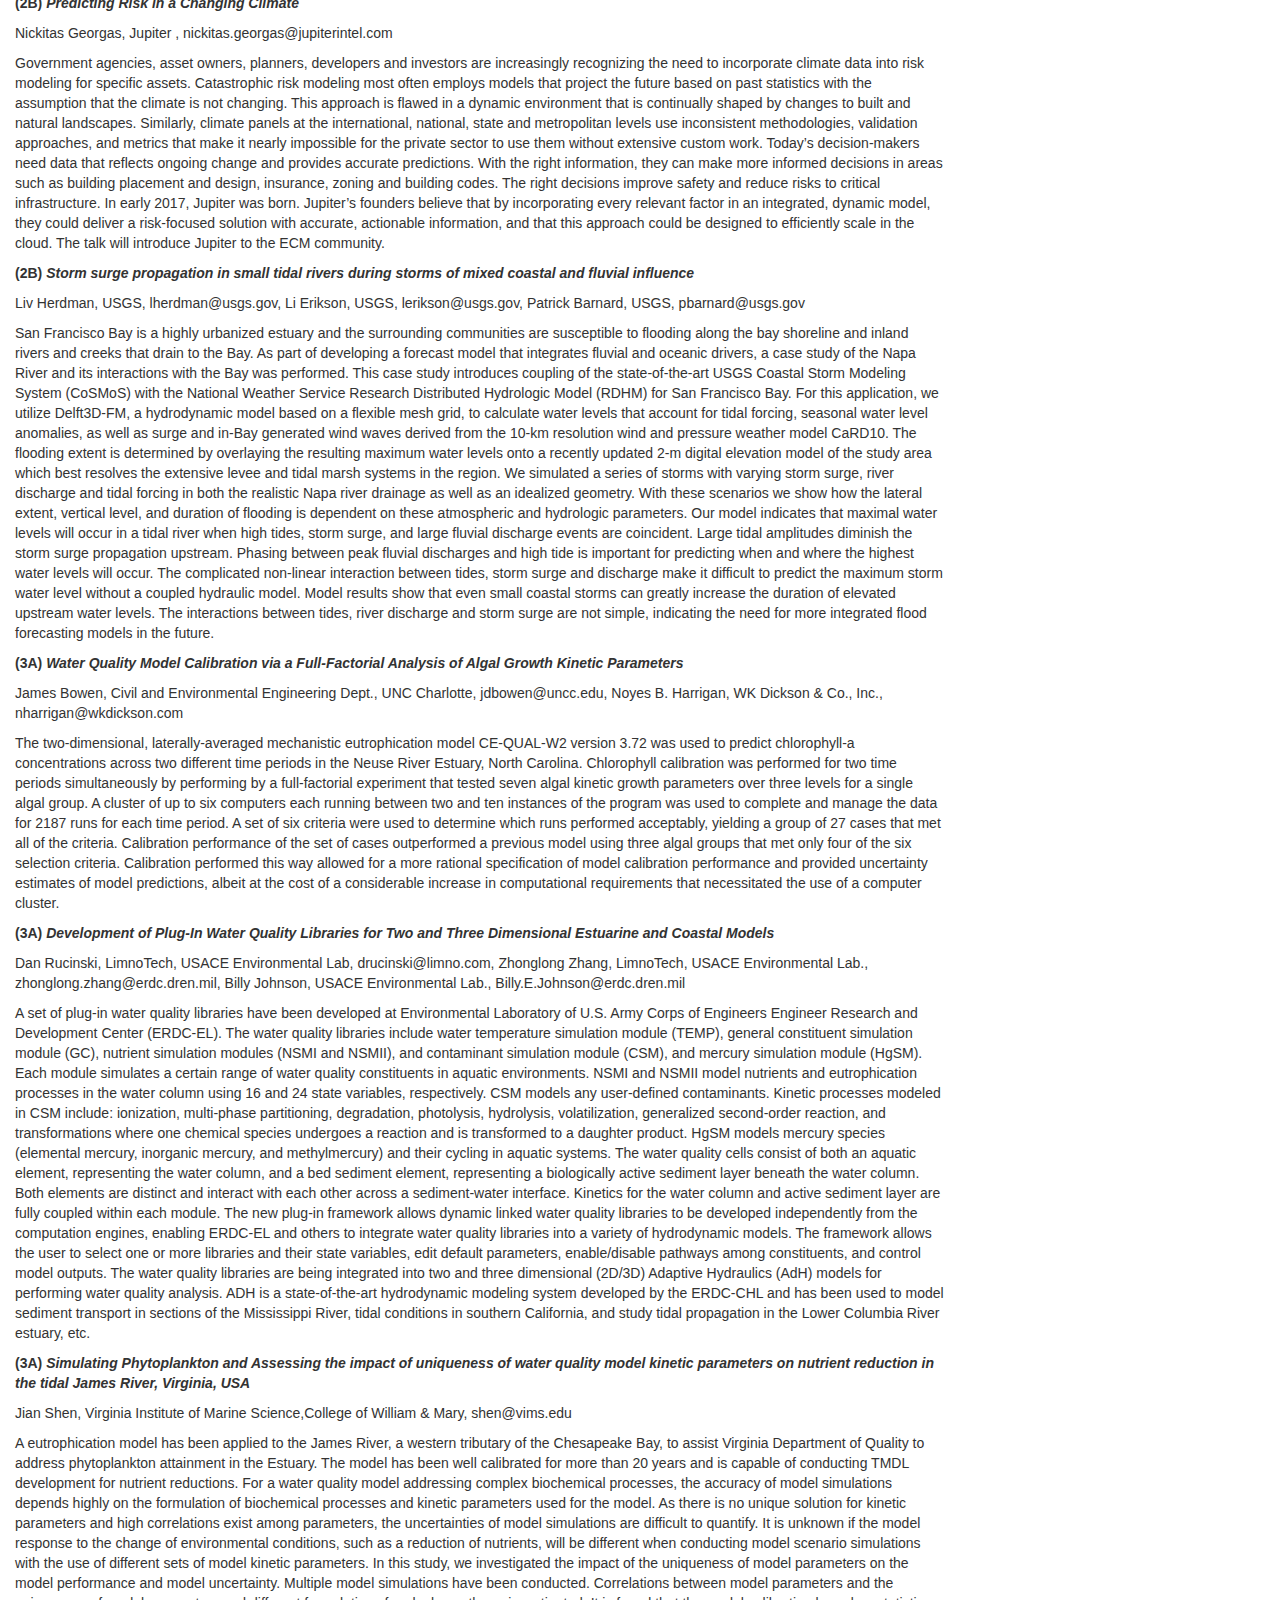
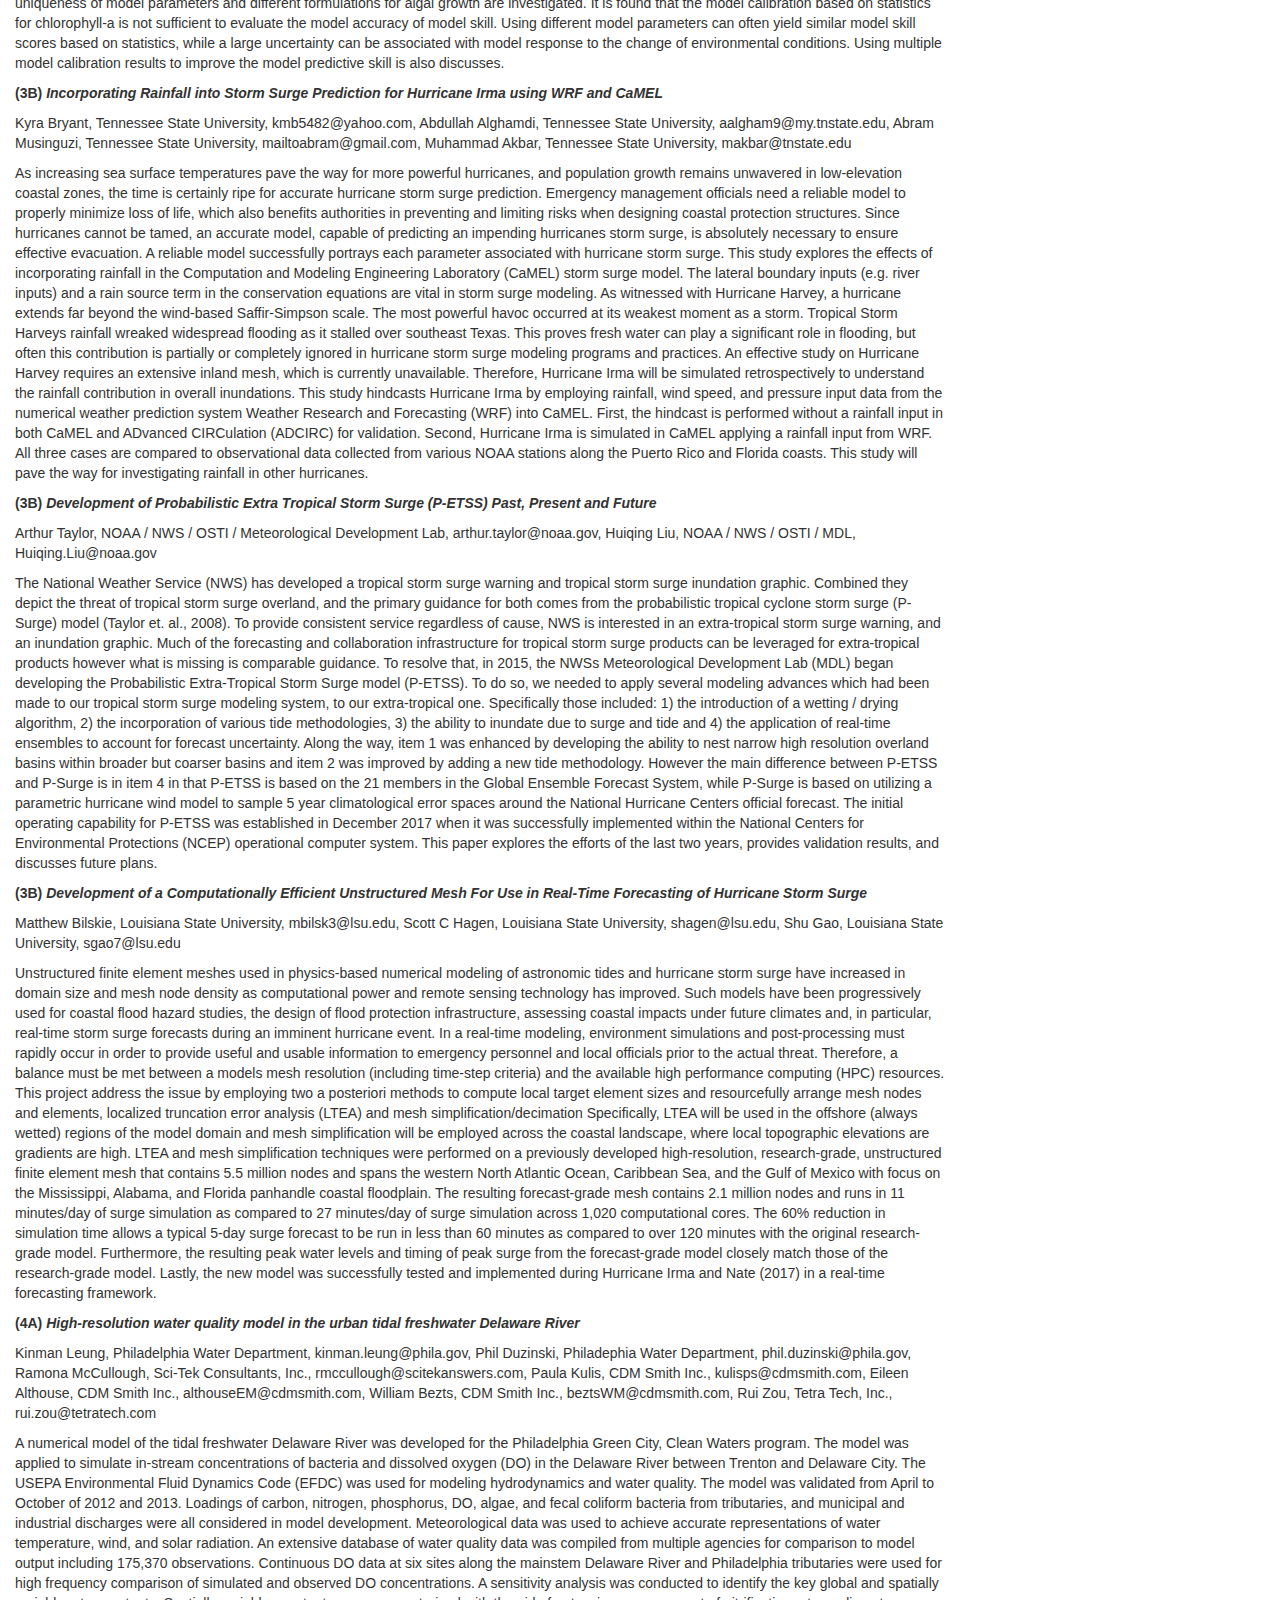
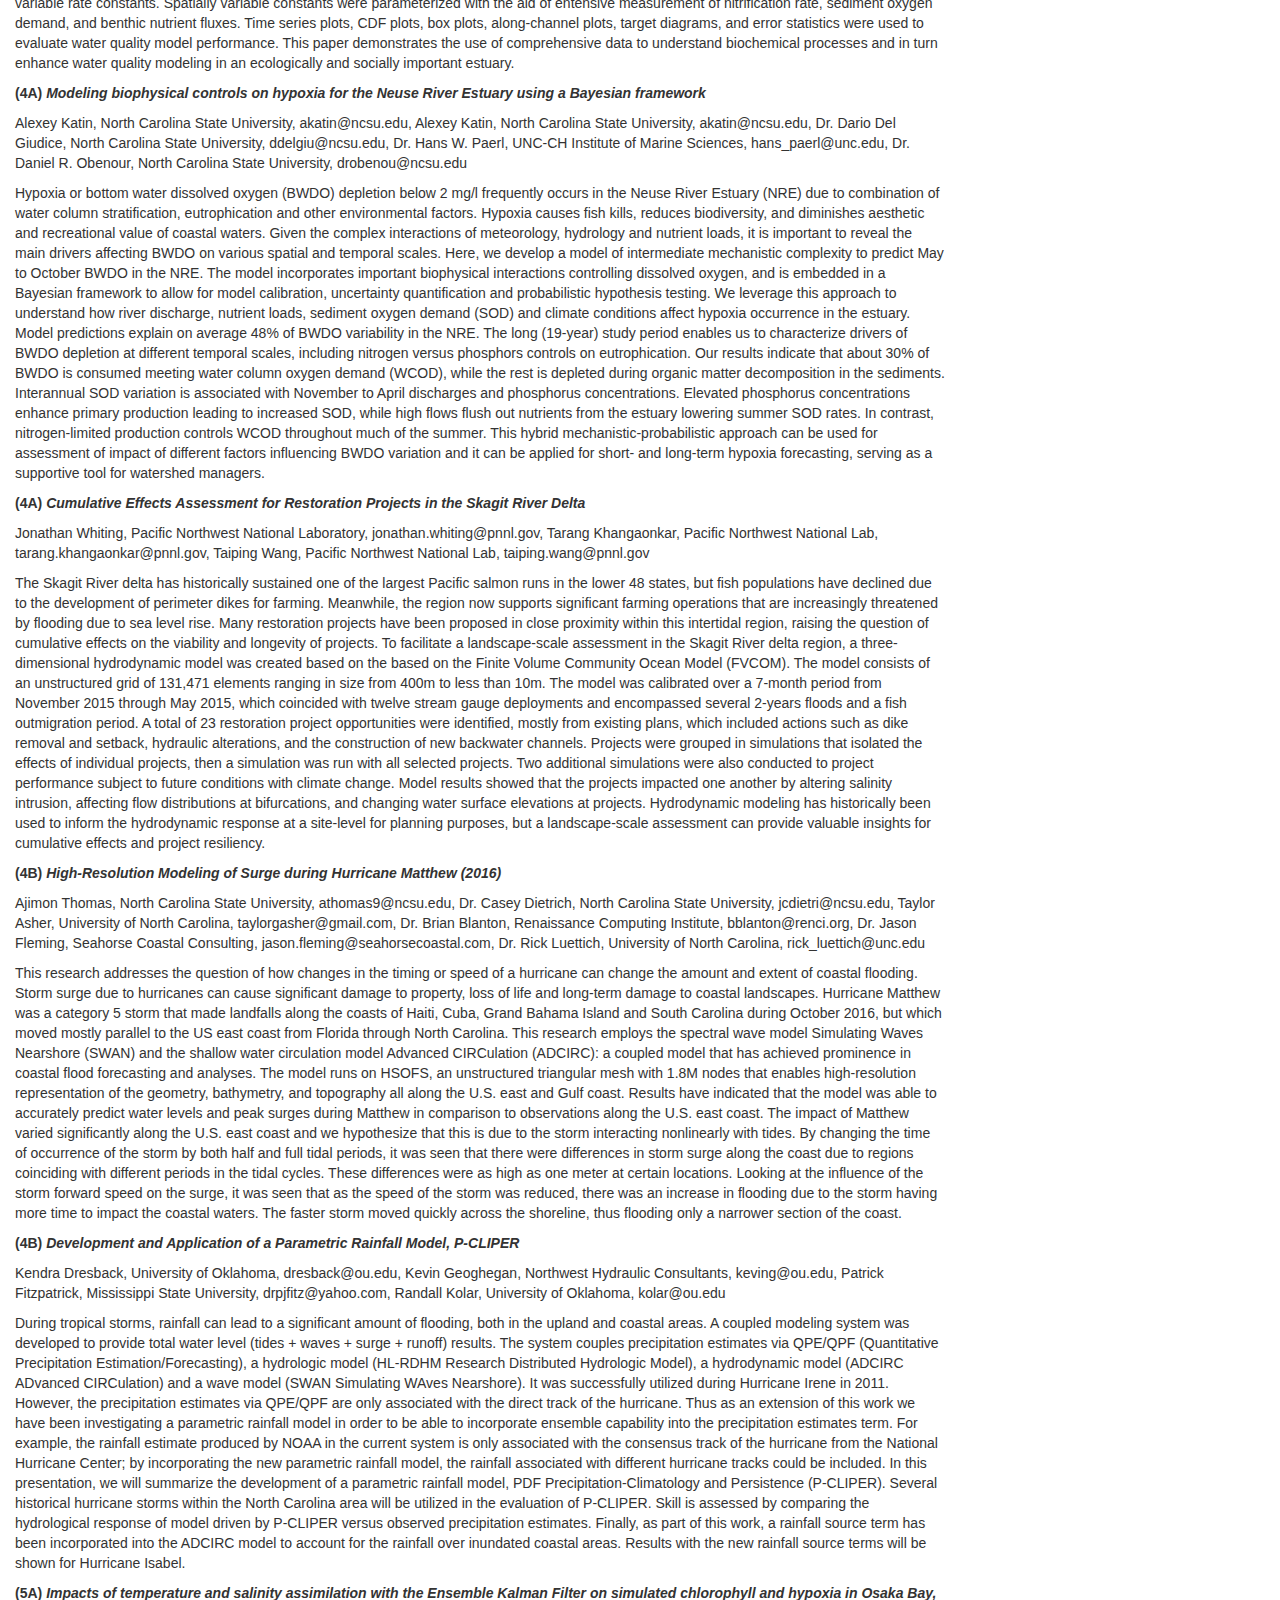
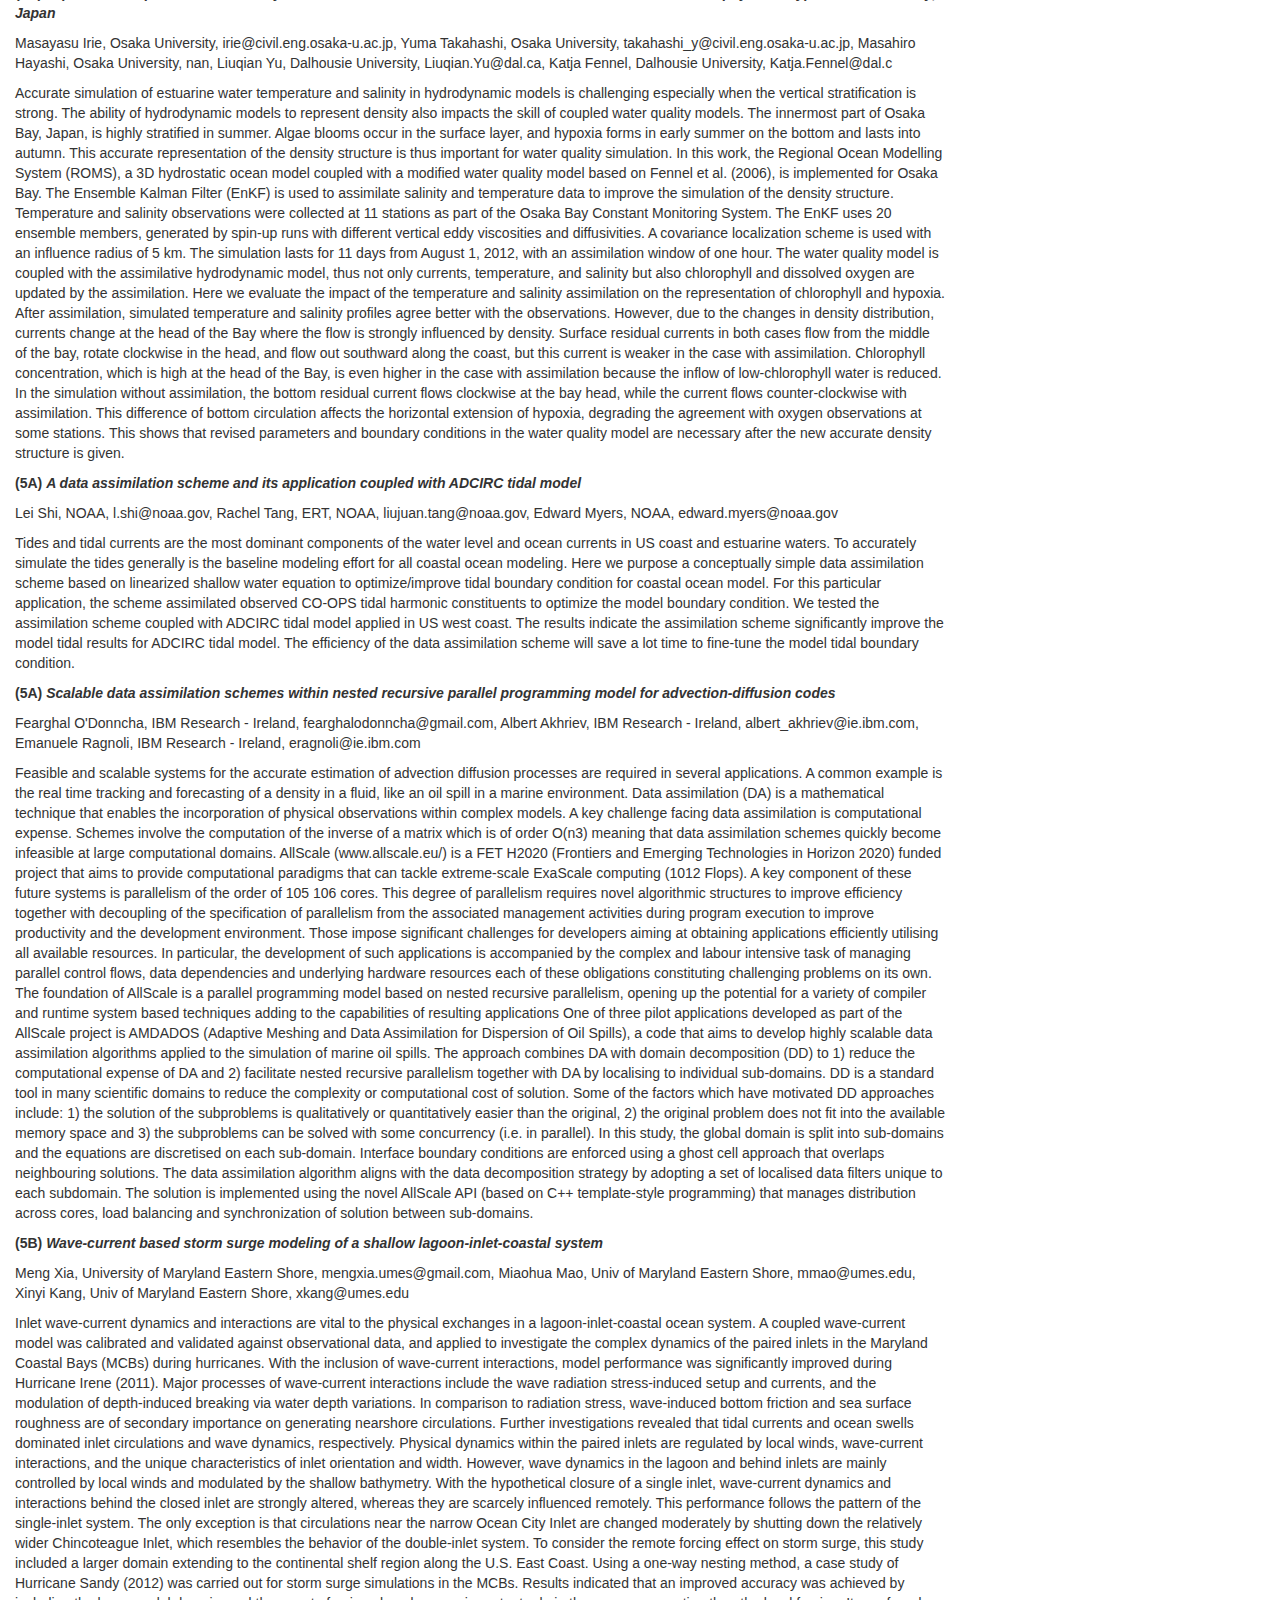
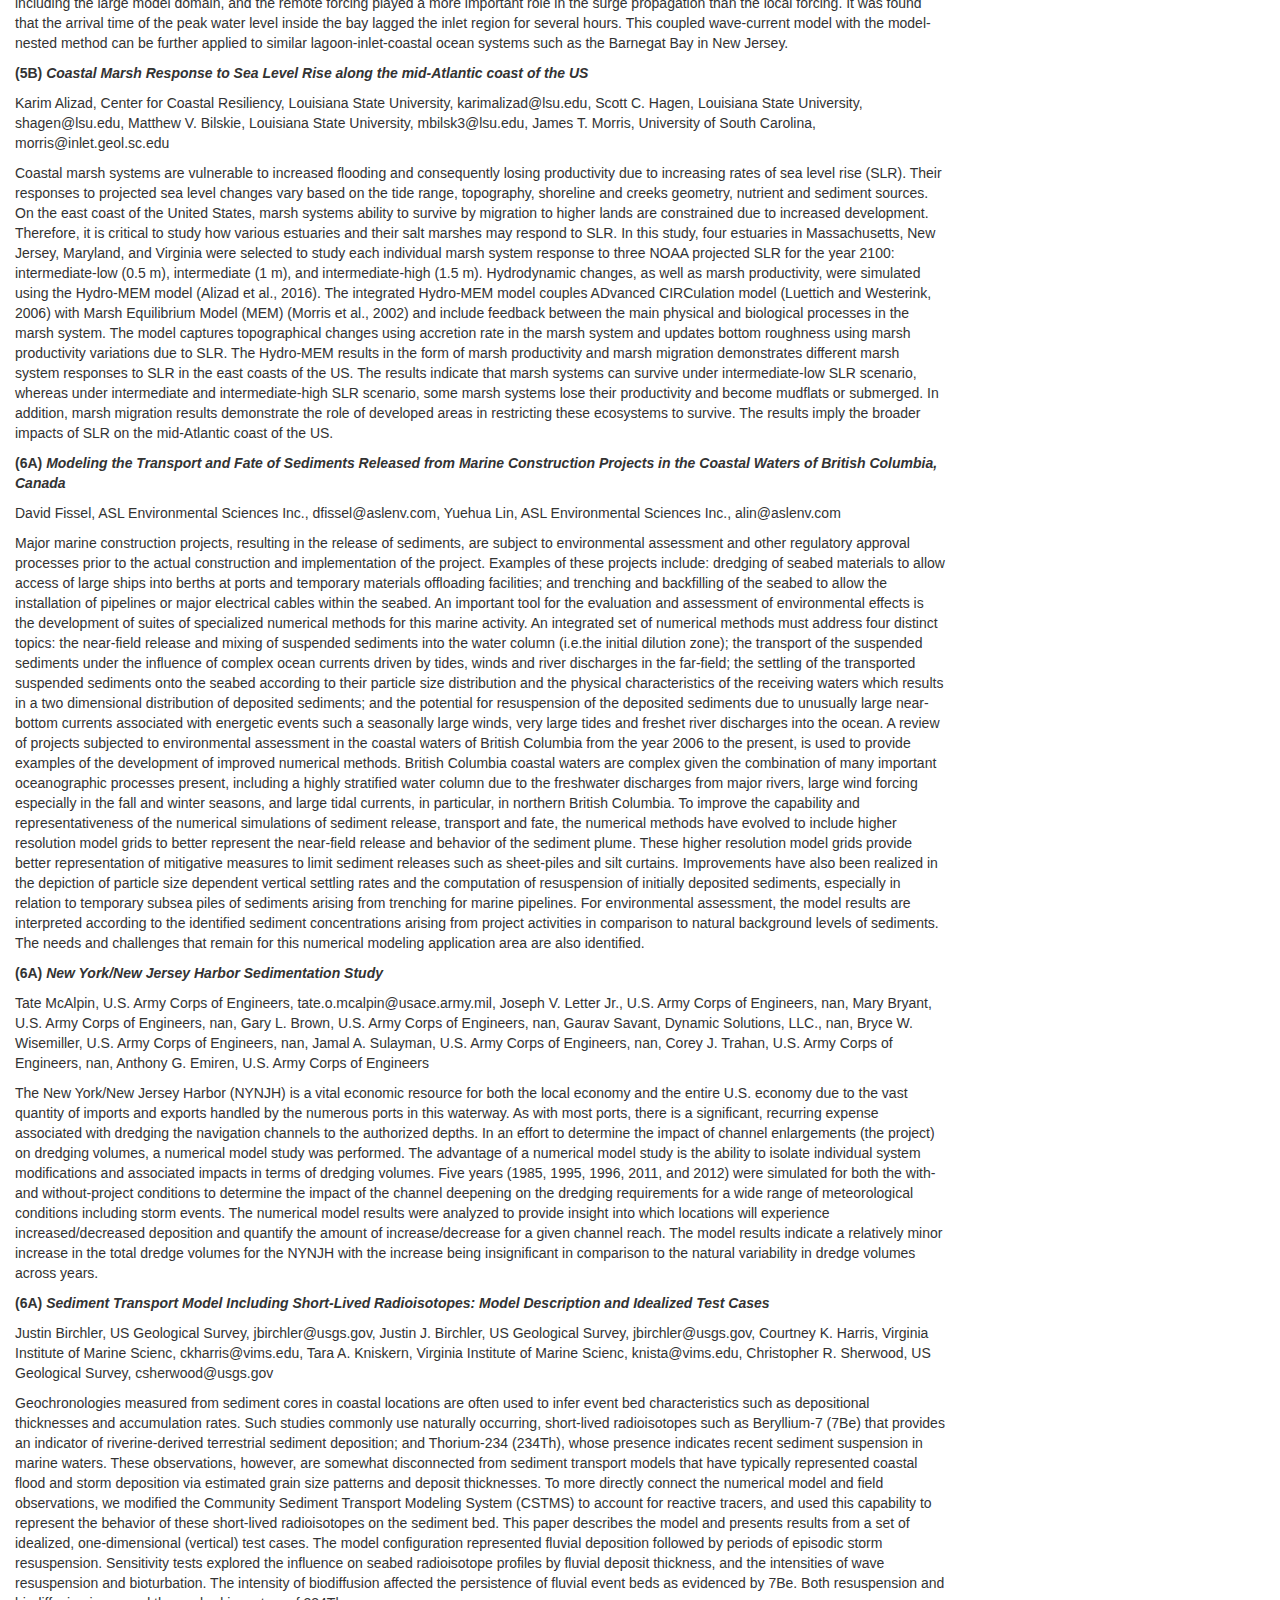
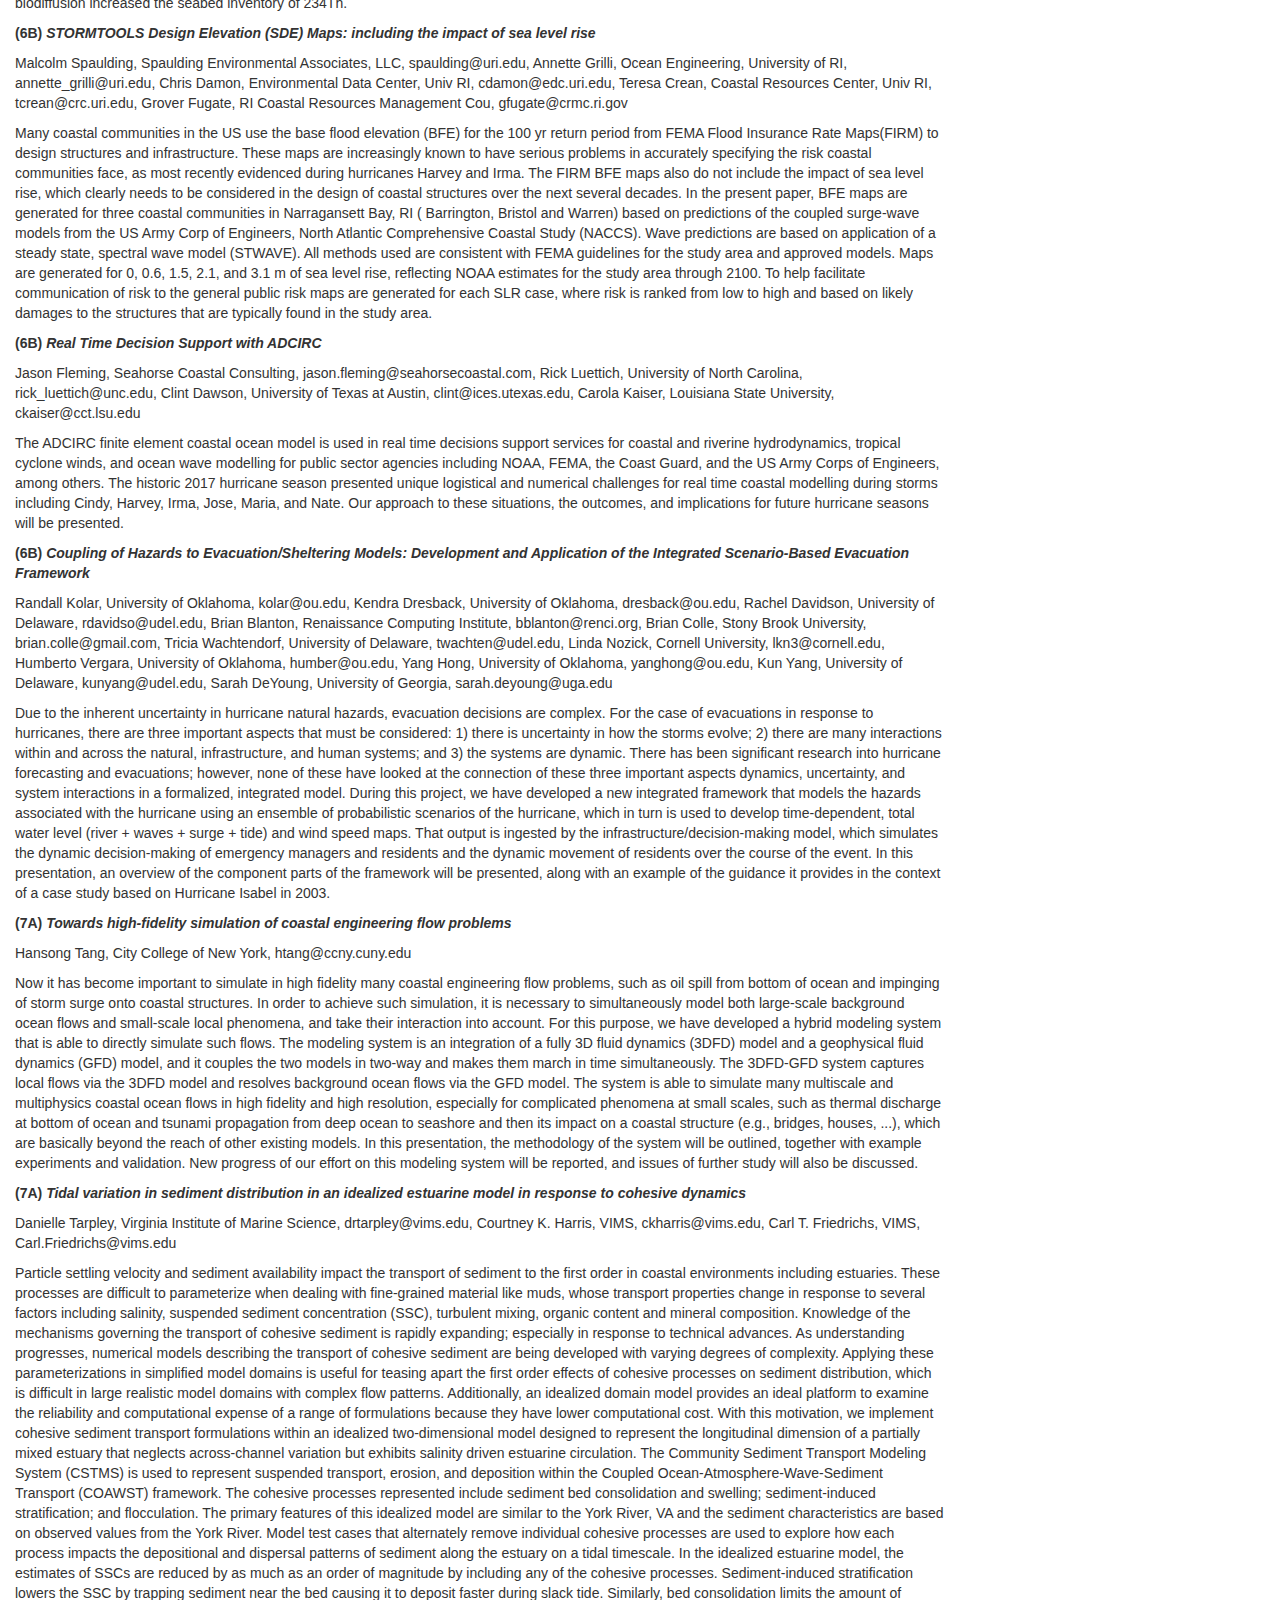
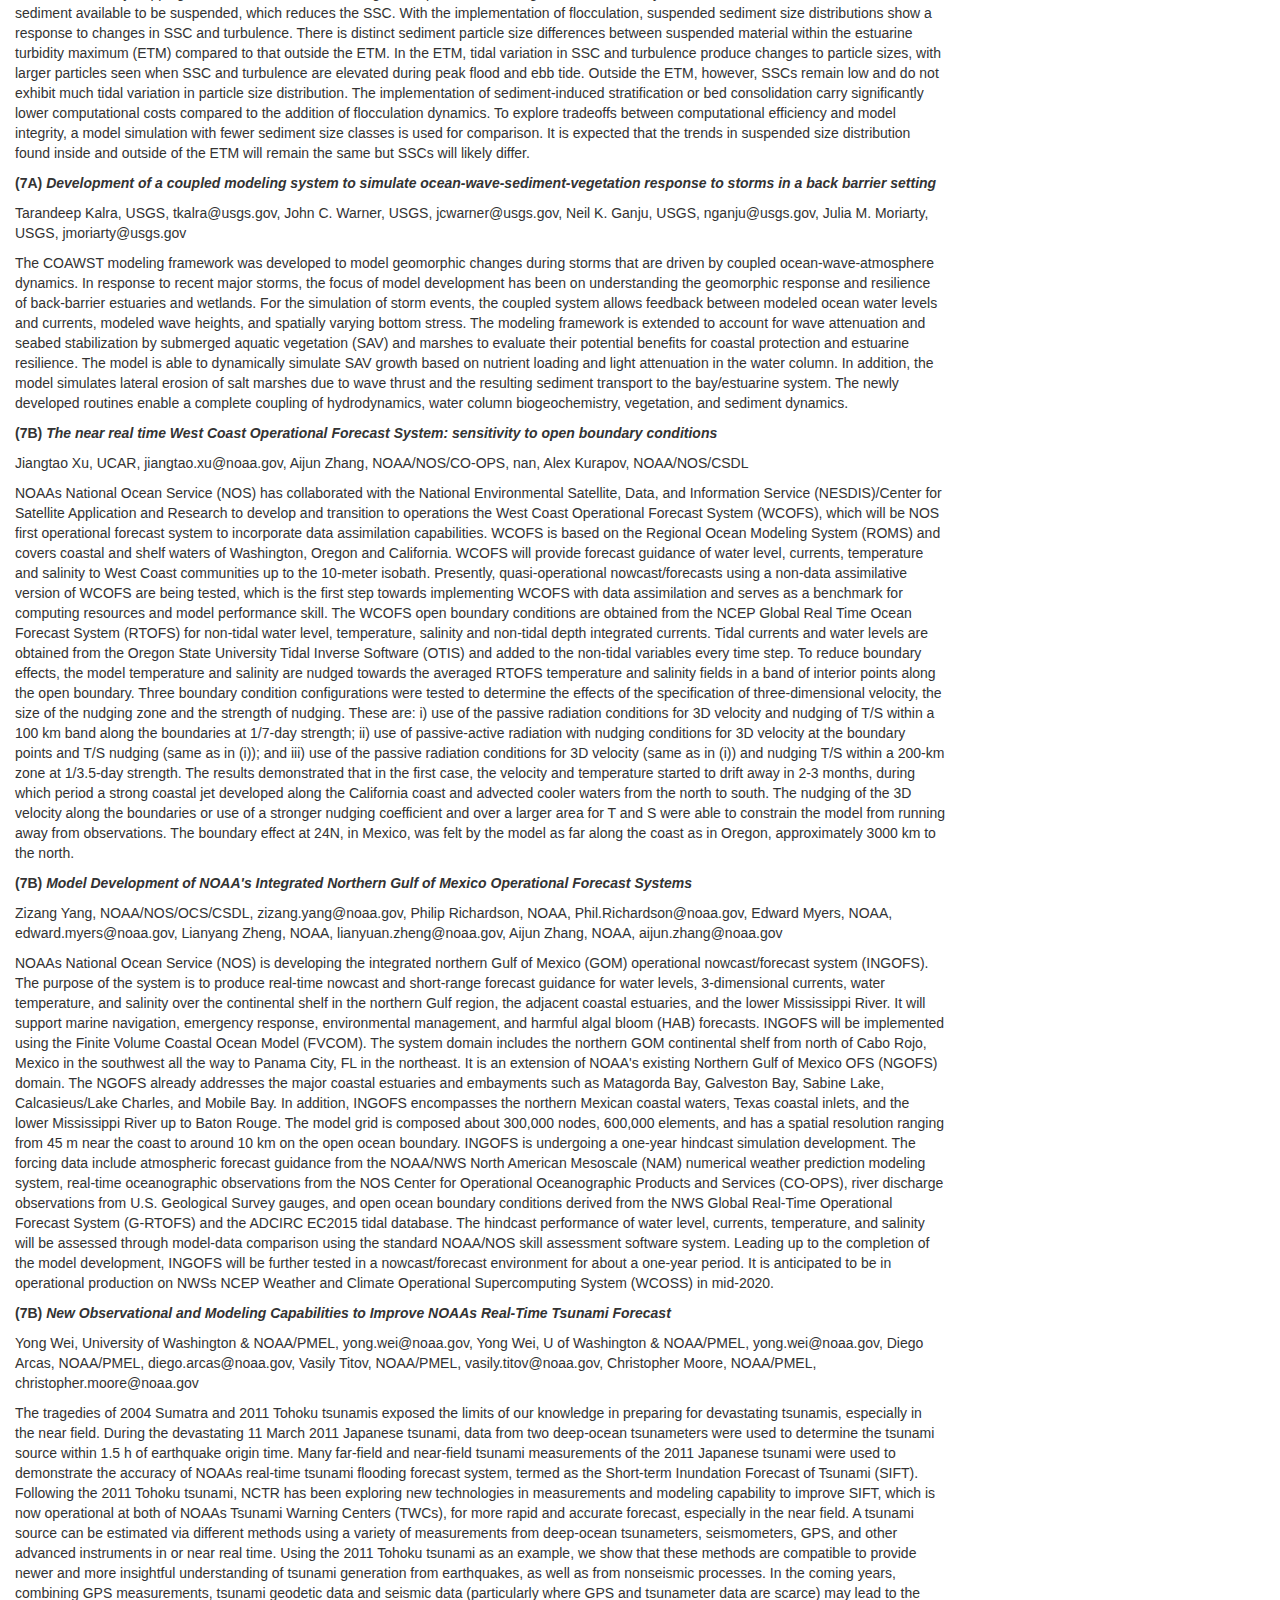
==== commit a630433f: "fixed typo" ====
--- a/abstracts.html
+++ b/abstracts.html
@@ -60,8 +60,8 @@
 <p>Brian Powell, University of Hawaii, powellb@hawaii.edu
 <p>Operational oceanographic analyses and predictions rely upon near real-time observations to constrain the model to produce the most probable ocean state. Unfortunately, near real-time observations are sparse in space and time, are costly, and may contain errors or capture non-modeled phenomena. These issues are only exacerbated in coastal environments. Model systems must represent rather than replicate these observations using a Bayesian approach that constrains the model and observational differences using the primitive equations of the ocean. In doing so, we can also determine how each observation covaries with the ocean state and its impact upon the analysis or forecast. With a focus on the state of Hawaii, we present an overview and results from our real-time, coupled, multiple-nested atmospheric/ocean (WRF/ROMS) prediction system. For the ocean, we operate a daily, 4D-Var assimilation and observational impact system, over nested grids ranging from 4km to 50m horizontal resolution. We utilize all available data, including real-time HF radar radial currents, in situ autonomous gliders, Argo floats, Satellite temperature and height data, as well as a variety of research vessels.
  
-<a name="Interactive, Scalable, Data-Proximate Workflows in the Cloud"></a>
-<p><strong> (Plenary) <em> Interactive, Scalable, Data-Proximate Workflows in the Cloud </em></strong> 
+<a name="Interactive, Scalable, Data-Proximate Analysis of Model Data in the Cloud"></a>
+<p><strong> (Plenary) <em> Interactive, Scalable, Data-Proximate Analysis of Model Data in the Cloud </em></strong> 
 <p>Richard Signell, USGS, rsignell@usgs.gov
 <p>Traditionally in the USGS, data is processed and analyzed on local researcher computers, then moved to centralized, remote computers for preservation and publishing (ScienceBase, Pubs Warehouse). This approach requires each researcher to have the necessary hardware and software for processing and analysis, and also to bring all external data required for the workflow over the internet to their local computer.  To explore a more efficient and effective scientific workflow, we explored an alternate model: storing scientific data remotely, and performing data analysis and visualization interactively close to the data, using only a local web browser as an interface.  Using the Pangeo project infrastructure, we were able to demonstrate huge efficiency gains using these data-proximate scalable workflows on NSFs XSEDE Jetstream Cloud, the Amazon Cloud and on the USGS Yeti HPC cluster. 
 
